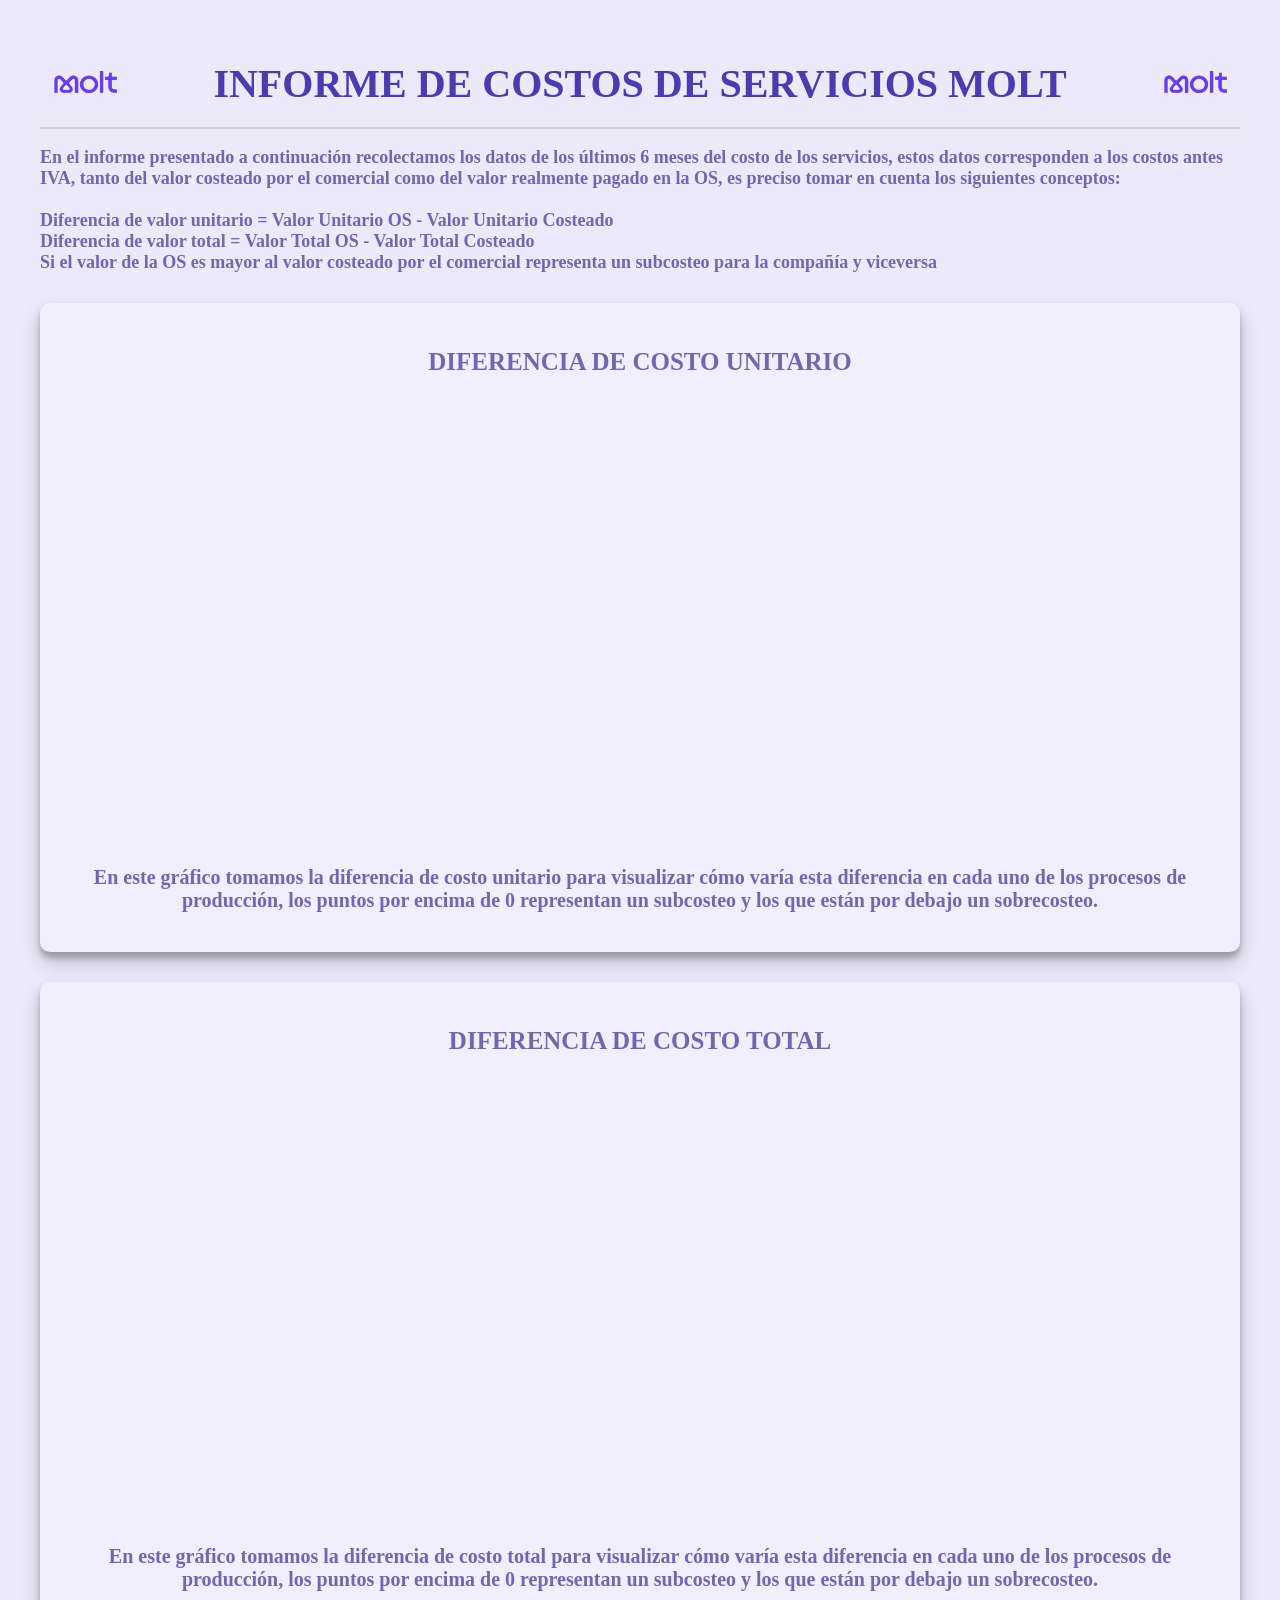
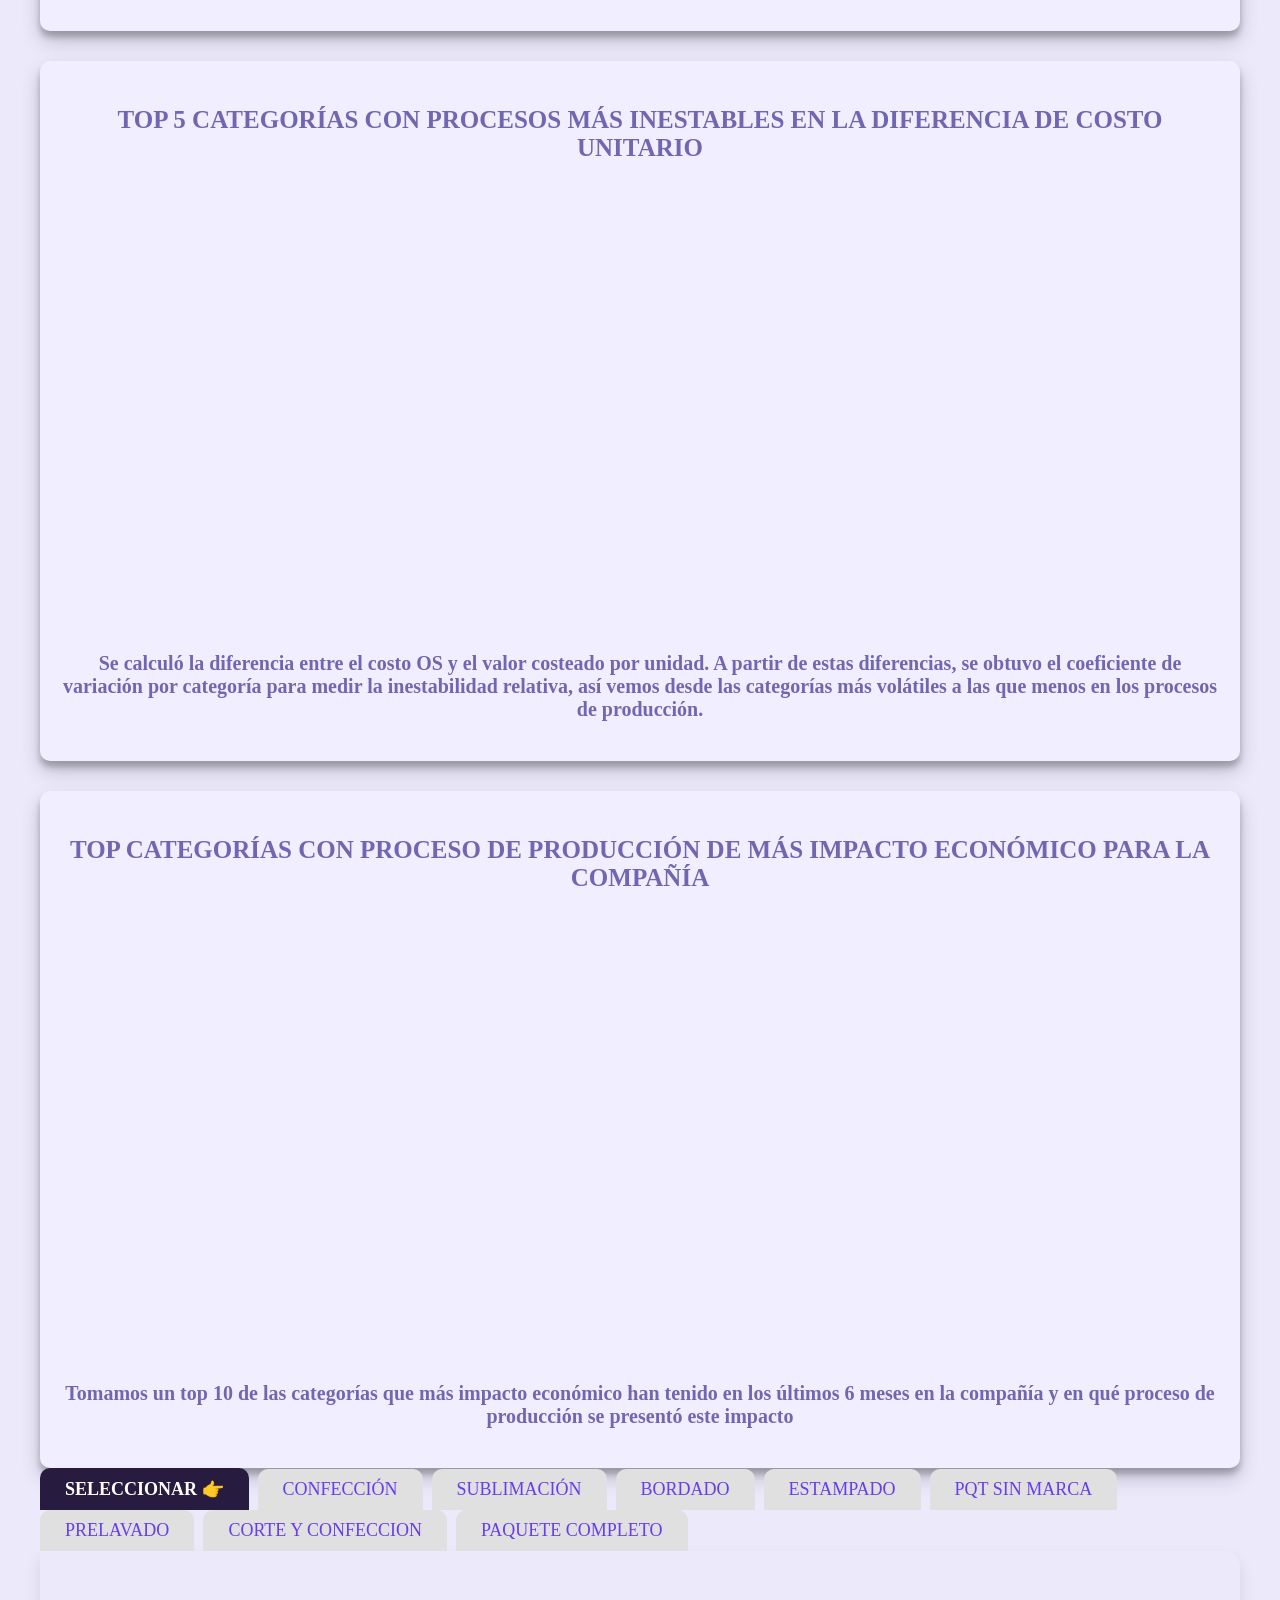
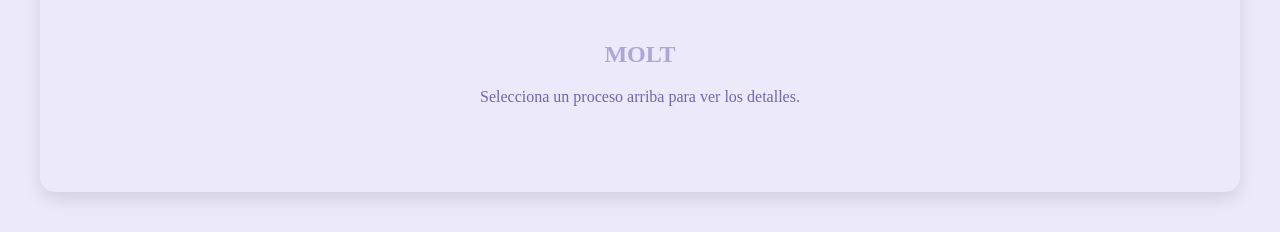
==== index.html @ fc7e2c7e "Gráfica de coeficiente de variación" ====
<!DOCTYPE html>
    <html lang='es'>
    <head>
    <meta charset='UTF-8'>
    <meta name='viewport' content='width=device-width, initial-scale=1.0'>
    <title>Informe de Costos</title>
    <style>

    /* Ocultar los radio buttons reales */
    input[type="radio"] {
        display: none;
    }

    /* Estilo de los "Botones" (Labels) */

    label {
        display: inline-block;
        padding: 10px 25px;
        font-family: "Times New Roman", serif;
        font-size: 18px;
        background: #e0e0e0;
        cursor: pointer;
        border-radius: 10px 10px 0 0; /* Solo redondeado arriba */
        margin-right: 5px;
        transition: 0.3s;
    }

    /* Efecto al pasar el mouse */
    label:hover {
        background: #d0d0d0;
    }

    /* Estilo del botón cuando está seleccionado */
    input[type="radio"]:checked + label {
        background: #271B3F; /* Color oscuro para resaltar */
        color: white;
        font-weight: bold;
    }

    /* Ocultar todos los contenidos por defecto */
    .tab-content {
        display: none;
        padding: 20px;
        background: #ECE9FB;
        border-radius: 0 15px 15px 15px;
        box-shadow: 0 8px 16px rgba(0,0,0,0.1);
    }

    /* Mostrar solo el contenido del radio button seleccionado */
    #tab-seleccion:checked ~ #content-seleccion,
    #tab-confeccion:checked ~ #content-confeccion,
    #tab-sublimacion:checked ~ #content-sublimacion,
    #tab-bordado:checked ~ #content-bordado,
    #tab-estampado:checked ~ #content-estampado,
    #tab-pqtsin:checked ~ #content-pqtsin,
    #tab-prelavado:checked ~ #content-prelavado,
    #tab-cyc:checked ~ #content-cyc,
    #tab-pqtc:checked ~ #content-pqtc
    {
        display: block;
    }

        body {
            font-family: "Times New Roman", serif;
            margin: 40px;
            background-color: #ECE9FB;
            color: #673ded;
        }
        .header {
            position: relative;
            padding: 20px 0;
            border-bottom: 2px solid #ccc;
        }
        .title {
            font-size: 40px;
            font-weight: bold;
            color: #4A3BB1;
            text-align: center;
        }
        .logo {
            position: absolute;
            top: 50%;
            transform: translateY(-50%);
            height: 70px;
        }
        .logo.left { left: 10px; }
        .logo.right { right: 10px; }

        .h2 {
            font-size: 20px;
            color: #7166B0;
            margin-top: 50px;
        }

        .row {
            display: flex;
            gap: 30px;
            flex-wrap: wrap;
            margin-top: 30px;
        }

        .card .plotly-graph-div {
            width: 100% !important;
            min-width: 0 !important;
            border-radius: 15px; 
            overflow: hidden;
        }

        .card {
            flex: 1 1 45%;
            min-width: 400px;
            background-color: #F1EFFF;
            padding: 20px;
            width: 100%;
            border-radius: 10px;
            box-shadow: 0 10px 20px rgba(0,0,0,0.19), 0 6px 6px rgba(0,0,0,0.23);
        }
        .card h3 {
            text-align: center;
            font-size: 25px;
            color: #7166B0;
            font-weight: bold;
        }
        .card p {
            margin-top: 15px;
            font-size: 20px;
            color: #7166B0;
            font-weight: bold;
            text-align: center;
        }
    </style>

    <script>
        // 1. Función maestra para redimensionar
        function ajustarGraficas() {
            var graficas = document.querySelectorAll('.plotly-graph-div');
            graficas.forEach(function(g) {
                Plotly.Plots.resize(g);
            });
        }

        // 2. Escuchar cambios en las pestañas (Radio Buttons)
        document.addEventListener('change', function(e) {
            if (e.target.name === 'tabs') {
                // Esperamos 50ms a que el CSS muestre el contenido antes de redimensionar
                setTimeout(ajustarGraficas, 50);
            }
        });

        // 3. Ejecutar al cargar la página (por seguridad)
        window.addEventListener('load', function() {
            setTimeout(ajustarGraficas, 300);
        });

        // 4. Ejecutar si el usuario cambia el tamaño de la ventana del navegador
        window.addEventListener('resize', ajustarGraficas);
    </script>

</head>
<body>

<div class="header">
    <img src="[data-uri]" class="logo left">
    <div class="title">INFORME DE COSTOS DE SERVICIOS MOLT</div>
    <img src="[data-uri]" class="logo right">
</div>

<div class="section">
    <p style="color: #7166B0; font-size: 18px; font-weight: bold;">
        En el informe presentado a continuación recolectamos los datos de los últimos 6 meses del costo de los servicios, 
        estos datos corresponden a los costos antes IVA, tanto del valor costeado por el comercial
        como del valor realmente pagado en la OS, es preciso tomar en cuenta los siguientes conceptos:
        <br><br> Diferencia de valor unitario = Valor Unitario OS - Valor Unitario Costeado 
        <br> Diferencia de valor total = Valor Total OS - Valor Total Costeado
        <br> Si el valor de la OS es mayor al valor costeado por el comercial representa un subcosteo para la compañía y viceversa
    </p>
</div>
<div class='row'><div class='card'><h3>DIFERENCIA DE COSTO UNITARIO</h3><div>                        <script>window.PlotlyConfig = {MathJaxConfig: 'local'};</script>
        <script charset="utf-8" src="https://cdn.plot.ly/plotly-3.4.0.min.js" integrity="sha256-KEmPoupLpFyGMyGAiOsiNDbKDKAvxXAn/W+oQa0ZAfk=" crossorigin="anonymous"></script>                <div id="7380e635-a2b2-4c3f-9555-a23e1a092d35" class="plotly-graph-div" style="height:450px; width:100%;"></div>            <script>                window.PLOTLYENV=window.PLOTLYENV || {};                                if (document.getElementById("7380e635-a2b2-4c3f-9555-a23e1a092d35")) {                    Plotly.newPlot(                        "7380e635-a2b2-4c3f-9555-a23e1a092d35",                        [{"alignmentgroup":"True","boxpoints":"outliers","customdata":[["6492-13-Sastre Femenino","Frank Sanchez","COS-0012251-23"],["6492-13-Sastre Femenino","Frank Sanchez","COS-0012251-23"],["6492-13-Sastre Femenino","Frank Sanchez","COS-0012251-23"],["6492-13-Sastre Femenino","Frank Sanchez","COS-0012251-23"],["6492-13-Sastre Femenino","Frank Sanchez","COS-0012251-23"],["6492-13-Sastre Femenino","Frank Sanchez","COS-0012251-23"],["6492-13-Sastre Femenino","Frank Sanchez","COS-0012251-23"],["6492-13-Sastre Femenino","Frank Sanchez","COS-0012251-23"],["6492-13-Sastre Femenino","Frank Sanchez","COS-0012251-23"],["6492-13-Sastre Femenino","Frank Sanchez","COS-0012251-23"],["6492-13-Sastre Femenino","Frank Sanchez","COS-0012251-23"],["6492-13-Sastre Femenino","Frank Sanchez","COS-0012251-23"],["6492-13-Sastre Femenino","Frank Sanchez","COS-0012251-23"],["6492-13-Sastre Femenino","Frank Sanchez","COS-0012251-23"],["6492-13-Sastre Femenino","Frank Sanchez","COS-0012251-23"],["6492-13-Sastre Femenino","Frank Sanchez","COS-0012251-23"],["6492-13-Sastre Femenino","Frank Sanchez","COS-0012251-23"],["6492-13-Sastre Femenino","Frank Sanchez","COS-0012251-23"],["6492-13-Sastre Femenino","Frank Sanchez","COS-0012251-23"],["6492-13-Sastre Femenino","Frank Sanchez","COS-0012251-23"],["6492-13-Sastre Femenino","Frank Sanchez","COS-0012251-23"],["6492-13-Sastre Femenino","Frank Sanchez","COS-0012251-23"],["6492-13-Sastre Femenino","Frank Sanchez","COS-0012251-23"],["6492-13-Sastre Femenino","Frank Sanchez","COS-0012251-23"],["6492-13-Sastre Femenino","Frank Sanchez","COS-0012251-23"],["6492-13-Sastre Femenino","Frank Sanchez","COS-0012251-23"],["6492-13-Sastre Femenino","Frank Sanchez","COS-0012251-23"],["6492-13-Sastre Femenino","Frank Sanchez","COS-0012251-23"],["6492-13-Sastre Femenino","Frank Sanchez","COS-0012251-23"],["6492-13-Sastre Femenino","Frank Sanchez","COS-0012251-23"],["6492-13-Sastre Femenino","Frank Sanchez","COS-0012251-23"],["6492-13-Sastre Femenino","Frank Sanchez","COS-0012251-23"],["6492-13-Sastre Femenino","Frank Sanchez","COS-0012251-23"],["6492-13-Sastre Femenino","Frank Sanchez","COS-0012251-23"],["6492-13-Sastre Femenino","Frank Sanchez","COS-0012251-23"],["6492-13-Sastre Femenino","Frank Sanchez","COS-0012251-23"],["6492-13-Sastre Femenino","Frank Sanchez","COS-0012251-23"],["6492-13-Sastre Femenino","Frank Sanchez","COS-0012251-23"],["6492-13-Sastre Femenino","Frank Sanchez","COS-0012251-23"],["6492-13-Sastre Femenino","Frank Sanchez","COS-0012251-23"],["6492-13-Sastre Femenino","Frank Sanchez","COS-0012251-23"],["6492-13-Sastre Femenino","Frank Sanchez","COS-0012251-23"],["6492-13-Sastre Femenino","Frank Sanchez","COS-0012251-23"],["6492-13-Sastre Femenino","Frank Sanchez","COS-0012251-23"],["6492-13-Sastre Femenino","Frank Sanchez","COS-0012251-23"],["6492-13-Sastre Femenino","Frank Sanchez","COS-0012251-23"],["6492-13-Sastre Femenino","Frank Sanchez","COS-0012251-23"],["6492-13-Sastre Femenino","Frank Sanchez","COS-0012251-23"],["6492-13-Sastre Femenino","Frank Sanchez","COS-0012251-23"],["6492-13-Sastre Femenino","Frank Sanchez","COS-0012251-23"],["6492-13-Sastre Femenino","Frank Sanchez","COS-0012251-23"],["6492-13-Sastre Femenino","Frank Sanchez","COS-0012251-23"],["6492-13-Sastre Femenino","Frank Sanchez","COS-0012251-23"],["6492-13-Sastre Femenino","Frank Sanchez","COS-0012251-23"],["6492-13-Sastre Femenino","Frank Sanchez","COS-0012251-23"],["6492-13-Sastre Femenino","Frank Sanchez","COS-0012251-23"],["6492-13-Sastre Femenino","Frank Sanchez","COS-0012251-23"],["6492-13-Sastre Femenino","Frank Sanchez","COS-0012251-23"],["6492-13-Sastre Femenino","Frank Sanchez","COS-0012251-23"],["6492-13-Sastre Femenino","Frank Sanchez","COS-0012251-23"],["6492-13-Sastre Femenino","Frank Sanchez","COS-0012251-23"],["6492-13-Sastre Femenino","Frank Sanchez","COS-0012251-23"],["6492-13-Sastre Femenino","Frank Sanchez","COS-0012251-23"],["6492-13-Sastre Femenino","Frank Sanchez","COS-0012251-23"],["6492-13-Sastre Femenino","Frank Sanchez","COS-0012251-23"],["6492-13-Sastre Femenino","Frank Sanchez","COS-0012251-23"],["6492-13-Sastre Femenino","Frank Sanchez","COS-0012251-23"],["6492-13-Sastre Femenino","Frank Sanchez","COS-0012251-23"],["6492-13-Sastre Femenino","Frank Sanchez","COS-0012251-23"],["6492-13-Sastre Femenino","Frank Sanchez","COS-0012251-23"],["6492-13-Sastre Femenino","Frank Sanchez","COS-0012251-23"],["6492-13-Sastre Femenino","Frank Sanchez","COS-0012251-23"],["6492-13-Sastre Femenino","Frank Sanchez","COS-0012251-23"],["6492-13-Sastre Femenino","Frank Sanchez","COS-0012251-23"],["6492-13-Sastre Femenino","Frank Sanchez","COS-0012251-23"],["6492-13-Sastre Femenino","Frank Sanchez","COS-0012251-23"],["6492-13-Sastre Femenino","Frank Sanchez","COS-0012251-23"],["6492-13-Sastre Femenino","Frank Sanchez","COS-0012251-23"],["6492-13-Sastre Femenino","Frank Sanchez","COS-0012251-23"],["6492-13-Sastre Femenino","Frank Sanchez","COS-0012251-23"],["6492-13-Sastre Femenino","Frank Sanchez","COS-0012251-23"],["6492-13-Sastre Femenino","Frank Sanchez","COS-0012251-23"],["6492-13-Sastre Femenino","Frank Sanchez","COS-0012251-23"],["6492-13-Sastre Femenino","Frank Sanchez","COS-0012251-23"],["6492-13-Sastre Femenino","Frank Sanchez","COS-0012251-23"],["6492-13-Sastre Femenino","Frank Sanchez","COS-0012251-23"],["6492-13-Sastre Femenino","Frank Sanchez","COS-0012251-23"],["6492-13-Sastre Femenino","Frank Sanchez","COS-0012251-23"],["6492-13-Sastre Femenino","Frank Sanchez","COS-0012251-23"],["6492-13-Sastre Femenino","Frank Sanchez","COS-0012251-23"],["6492-13-Sastre Femenino","Frank Sanchez","COS-0012251-23"],["6492-13-Sastre Femenino","Frank Sanchez","COS-0012251-23"],["6492-13-Sastre Femenino","Frank Sanchez","COS-0012251-23"],["6492-13-Sastre Femenino","Frank Sanchez","COS-0012251-23"],["6492-13-Sastre Femenino","Frank Sanchez","COS-0012251-23"],["6492-13-Sastre Femenino","Frank Sanchez","COS-0012251-23"],["6492-13-Sastre Femenino","Frank Sanchez","COS-0012251-23"],["6492-13-Sastre Femenino","Frank Sanchez","COS-0012251-23"],["6492-13-Sastre Femenino","Frank Sanchez","COS-0012251-23"],["6492-13-Sastre Femenino","Frank Sanchez","COS-0012251-23"],["6492-13-Sastre Femenino","Frank Sanchez","COS-0012251-23"],["6492-13-Sastre Femenino","Frank Sanchez","COS-0012251-23"],["6492-13-Sastre Femenino","Frank Sanchez","COS-0012251-23"],["6492-13-Sastre Femenino","Frank Sanchez","COS-0012251-23"],["6492-13-Sastre Femenino","Frank Sanchez","COS-0012251-23"],["6492-13-Sastre Femenino","Frank Sanchez","COS-0012251-23"],["6492-13-Sastre Femenino","Frank Sanchez","COS-0012251-23"],["6492-13-Sastre Femenino","Frank Sanchez","COS-0012251-23"],["6492-13-Sastre Femenino","Frank Sanchez","COS-0012251-23"],["6492-13-Sastre Femenino","Frank Sanchez","COS-0012251-23"],["6492-13-Sastre Femenino","Frank Sanchez","COS-0012251-23"],["6492-13-Sastre Femenino","Frank Sanchez","COS-0012251-23"],["6492-13-Sastre Femenino","Frank Sanchez","COS-0012251-23"],["6492-13-Sastre Femenino","Frank Sanchez","COS-0012251-23"],["6492-13-Sastre Femenino","Frank Sanchez","COS-0012251-23"],["6492-13-Sastre Femenino","Frank Sanchez","COS-0012251-23"],["6492-13-Sastre Femenino","Frank Sanchez","COS-0012251-23"],["6492-13-Sastre Femenino","Frank Sanchez","COS-0012251-23"],["6492-13-Sastre Femenino","Frank Sanchez","COS-0012251-23"],["6492-13-Sastre Femenino","Frank Sanchez","COS-0012251-23"],["6492-13-Sastre Femenino","Frank Sanchez","COS-0012251-23"],["6492-13-Sastre Femenino","Frank Sanchez","COS-0012251-23"],["6492-13-Sastre Femenino","Frank Sanchez","COS-0012251-23"],["6492-13-Sastre Femenino","Frank Sanchez","COS-0012251-23"],["6492-13-Sastre Femenino","Frank Sanchez","COS-0012251-23"],["6492-13-Sastre Femenino","Frank Sanchez","COS-0012251-23"],["6492-13-Sastre Femenino","Frank Sanchez","COS-0012251-23"],["6492-13-Sastre Femenino","Frank Sanchez","COS-0012251-23"],["6492-13-Sastre Femenino","Frank Sanchez","COS-0012251-23"],["6492-13-Sastre Femenino","Frank Sanchez","COS-0012251-23"],["6492-13-Sastre Femenino","Frank Sanchez","COS-0012251-23"],["6492-13-Sastre Femenino","Frank Sanchez","COS-0012251-23"],["6492-13-Sastre Femenino","Frank Sanchez","COS-0012251-23"],["6492-13-Sastre Femenino","Frank Sanchez","COS-0012251-23"],["6492-13-Sastre Femenino","Frank Sanchez","COS-0012251-23"],["6492-13-Sastre Femenino","Frank Sanchez","COS-0012251-23"],["6492-13-Sastre Femenino","Frank Sanchez","COS-0012251-23"],["6492-13-Sastre Femenino","Frank Sanchez","COS-0012251-23"],["6492-13-Sastre Femenino","Frank Sanchez","COS-0012251-23"],["6492-13-Sastre Femenino","Frank Sanchez","COS-0012251-23"],["6492-13-Sastre Femenino","Frank Sanchez","COS-0012251-23"],["6492-13-Sastre Femenino","Frank Sanchez","COS-0012251-23"],["6492-13-Sastre Femenino","Frank Sanchez","COS-0012251-23"],["6492-13-Sastre Femenino","Frank Sanchez","COS-0012251-23"],["6492-13-Sastre Femenino","Frank Sanchez","COS-0012251-23"],["6492-13-Sastre Femenino","Frank Sanchez","COS-0012251-23"],["6492-13-Sastre Femenino","Frank Sanchez","COS-0012251-23"],["6492-13-Sastre Femenino","Frank Sanchez","COS-0012251-23"],["6492-13-Sastre Femenino","Frank Sanchez","COS-0012251-23"],["6492-13-Sastre Femenino","Frank Sanchez","COS-0012251-23"],["6492-13-Sastre Femenino","Frank Sanchez","COS-0012251-23"],["6492-13-Sastre Femenino","Frank Sanchez","COS-0012251-23"],["6492-13-Sastre Femenino","Frank Sanchez","COS-0012251-23"],["6492-13-Sastre Femenino","Frank Sanchez","COS-0012251-23"],["6492-13-Sastre Femenino","Frank Sanchez","COS-0012251-23"],["6492-13-Sastre Femenino","Frank Sanchez","COS-0012251-23"],["6492-13-Sastre Femenino","Frank Sanchez","COS-0012251-23"],["6492-13-Sastre Femenino","Frank Sanchez","COS-0012251-23"],["6492-13-Sastre Femenino","Frank Sanchez","COS-0012251-23"],["6492-13-Sastre Femenino","Frank Sanchez","COS-0012251-23"],["6492-13-Sastre Femenino","Frank Sanchez","COS-0012251-23"],["6492-13-Sastre Femenino","Frank Sanchez","COS-0012251-23"],["6492-13-Sastre Femenino","Frank Sanchez","COS-0012251-23"],["6492-13-Sastre Femenino","Frank Sanchez","COS-0012251-23"],["6492-13-Sastre Femenino","Frank Sanchez","COS-0012251-23"],["6492-13-Sastre Femenino","Frank Sanchez","COS-0012251-23"],["6492-13-Sastre Femenino","Frank Sanchez","COS-0012251-23"],["6492-13-Sastre Femenino","Frank Sanchez","COS-0012251-23"],["6492-13-Sastre Femenino","Frank Sanchez","COS-0012251-23"],["6492-13-Sastre Femenino","Frank Sanchez","COS-0012251-23"],["6492-13-Sastre Femenino","Frank Sanchez","COS-0012251-23"],["6492-13-Sastre Femenino","Frank Sanchez","COS-0012251-23"],["6492-13-Sastre Femenino","Frank Sanchez","COS-0012251-23"],["6492-13-Sastre Femenino","Frank Sanchez","COS-0012251-23"],["6492-13-Sastre Femenino","Frank Sanchez","COS-0012251-23"],["6492-13-Sastre Femenino","Frank Sanchez","COS-0012251-23"],["6492-13-Sastre Femenino","Frank Sanchez","COS-0012251-23"],["6492-13-Sastre Femenino","Frank Sanchez","COS-0012251-23"],["6492-13-Sastre Femenino","Frank Sanchez","COS-0012251-23"],["6492-13-Sastre Femenino","Frank Sanchez","COS-0012251-23"],["6492-13-Sastre Femenino","Frank Sanchez","COS-0012251-23"],["6492-13-Sastre Femenino","Frank Sanchez","COS-0012251-23"],["6492-13-Sastre Femenino","Frank Sanchez","COS-0012251-23"],["6492-13-Sastre Femenino","Frank Sanchez","COS-0012251-23"],["6492-13-Sastre Femenino","Frank Sanchez","COS-0012251-23"],["6492-13-Sastre Femenino","Frank Sanchez","COS-0012251-23"],["6492-13-Sastre Femenino","Frank Sanchez","COS-0012251-23"],["6492-13-Sastre Femenino","Frank Sanchez","COS-0012251-23"],["6492-13-Sastre Femenino","Frank Sanchez","COS-0012251-23"],["6492-13-Sastre Femenino","Frank Sanchez","COS-0012251-23"],["6492-13-Sastre Femenino","Frank Sanchez","COS-0012251-23"],["6492-13-Sastre Femenino","Frank Sanchez","COS-0012251-23"],["6492-13-Sastre Femenino","Frank Sanchez","COS-0012251-23"],["6492-13-Sastre Femenino","Frank Sanchez","COS-0012251-23"],["6492-13-Sastre Femenino","Frank Sanchez","COS-0012251-23"],["6492-13-Sastre Femenino","Frank Sanchez","COS-0012251-23"],["6492-13-Sastre Femenino","Frank Sanchez","COS-0012251-23"],["6492-13-Sastre Femenino","Frank Sanchez","COS-0012251-23"],["6492-13-Sastre Femenino","Frank Sanchez","COS-0012251-23"],["6492-13-Sastre Femenino","Frank Sanchez","COS-0012251-23"],["6492-13-Sastre Femenino","Frank Sanchez","COS-0012251-23"],["6492-13-Sastre Femenino","Frank Sanchez","COS-0012251-23"],["6492-13-Sastre Femenino","Frank Sanchez","COS-0012251-23"],["6492-13-Sastre Femenino","Frank Sanchez","COS-0012251-23"],["6492-13-Sastre Femenino","Frank Sanchez","COS-0012251-23"],["6492-13-Sastre Femenino","Frank Sanchez","COS-0012251-23"],["6492-13-Sastre Femenino","Frank Sanchez","COS-0012251-23"],["6492-13-Sastre Femenino","Frank Sanchez","COS-0012251-23"],["6492-13-Sastre Femenino","Frank Sanchez","COS-0012251-23"],["6492-13-Sastre Femenino","Frank Sanchez","COS-0012251-23"],["6492-13-Sastre Femenino","Frank Sanchez","COS-0012251-23"],["6492-13-Sastre Femenino","Frank Sanchez","COS-0012251-23"],["6492-13-Sastre Femenino","Frank Sanchez","COS-0012251-23"],["6492-13-Sastre Femenino","Frank Sanchez","COS-0012251-23"],["6492-13-Sastre Femenino","Frank Sanchez","COS-0012251-23"],["6492-13-Sastre Femenino","Frank Sanchez","COS-0012251-23"],["6492-13-Sastre Femenino","Frank Sanchez","COS-0012251-23"],["6492-13-Sastre Femenino","Frank Sanchez","COS-0012251-23"],["6492-13-Sastre Femenino","Frank Sanchez","COS-0012251-23"],["6492-13-Sastre Femenino","Frank Sanchez","COS-0012251-23"],["6492-13-Sastre Femenino","Frank Sanchez","COS-0012251-23"],["6492-13-Sastre Femenino","Frank Sanchez","COS-0012251-23"],["6492-13-Sastre Femenino","Frank Sanchez","COS-0012251-23"],["6492-13-Sastre Femenino","Frank Sanchez","COS-0012251-23"],["6492-13-Sastre Femenino","Frank Sanchez","COS-0012251-23"],["6492-13-Sastre Femenino","Frank Sanchez","COS-0012251-23"],["6492-13-Sastre Femenino","Frank Sanchez","COS-0012251-23"],["6492-13-Sastre Femenino","Frank Sanchez","COS-0012251-23"],["6492-13-Sastre Femenino","Frank Sanchez","COS-0012251-23"],["6492-13-Sastre Femenino","Frank Sanchez","COS-0012251-23"],["6492-13-Sastre Femenino","Frank Sanchez","COS-0012251-23"],["6492-13-Sastre Femenino","Frank Sanchez","COS-0012251-23"],["6492-13-Sastre Femenino","Frank Sanchez","COS-0012251-23"],["6492-13-Sastre Femenino","Frank Sanchez","COS-0012251-23"],["6492-13-Sastre Femenino","Frank Sanchez","COS-0012251-23"],["6492-13-Sastre Femenino","Frank Sanchez","COS-0012251-23"],["6492-13-Sastre Femenino","Frank Sanchez","COS-0012251-23"],["6492-13-Sastre Femenino","Frank Sanchez","COS-0012251-23"],["6492-13-Sastre Femenino","Frank Sanchez","COS-0012251-23"],["6492-13-Sastre Femenino","Frank Sanchez","COS-0012251-23"],["6492-13-Sastre Femenino","Frank Sanchez","COS-0012251-23"],["6492-13-Sastre Femenino","Frank Sanchez","COS-0012251-23"],["6492-13-Sastre Femenino","Frank Sanchez","COS-0012251-23"],["6492-13-Sastre Femenino","Frank Sanchez","COS-0012251-23"],["6492-13-Sastre Femenino","Frank Sanchez","COS-0012251-23"],["6492-13-Sastre Femenino","Frank Sanchez","COS-0012251-23"],["6492-13-Sastre Femenino","Frank Sanchez","COS-0012251-23"],["6492-13-Sastre Femenino","Frank Sanchez","COS-0012251-23"],["6492-13-Sastre Femenino","Frank Sanchez","COS-0012251-23"],["6492-13-Sastre Femenino","Frank Sanchez","COS-0012251-23"],["6492-13-Sastre Femenino","Frank Sanchez","COS-0012251-23"],["6492-13-Sastre Femenino","Frank Sanchez","COS-0012251-23"],["6492-13-Sastre Femenino","Frank Sanchez","COS-0012251-23"],["6492-13-Sastre Femenino","Frank Sanchez","COS-0012251-23"],["6492-13-Sastre Femenino","Frank Sanchez","COS-0012251-23"],["6492-13-Sastre Femenino","Frank Sanchez","COS-0012251-23"],["6492-13-Sastre Femenino","Frank Sanchez","COS-0012251-23"],["6492-13-Sastre Femenino","Frank Sanchez","COS-0012251-23"],["6492-13-Sastre Femenino","Frank Sanchez","COS-0012251-23"],["6492-13-Sastre Femenino","Frank Sanchez","COS-0012251-23"],["6492-13-Sastre Femenino","Frank Sanchez","COS-0012251-23"],["6492-13-Sastre Femenino","Frank Sanchez","COS-0012251-23"],["6492-13-Sastre Femenino","Frank Sanchez","COS-0012251-23"],["6492-13-Sastre Femenino","Frank Sanchez","COS-0012251-23"],["6492-13-Sastre Femenino","Frank Sanchez","COS-0012251-23"],["6492-13-Sastre Femenino","Frank Sanchez","COS-0012251-23"],["6492-13-Sastre Femenino","Frank Sanchez","COS-0012251-23"],["6492-13-Sastre Femenino","Frank Sanchez","COS-0012251-23"],["6492-13-Sastre Femenino","Frank Sanchez","COS-0012251-23"],["6492-13-Sastre Femenino","Frank Sanchez","COS-0012251-23"],["6492-13-Sastre Femenino","Frank Sanchez","COS-0012251-23"],["6492-13-Sastre Femenino","Frank Sanchez","COS-0012251-23"],["6492-13-Sastre Femenino","Frank Sanchez","COS-0012251-23"],["6492-13-Sastre Femenino","Frank Sanchez","COS-0012251-23"],["6492-13-Sastre Femenino","Frank Sanchez","COS-0012251-23"],["6492-13-Sastre Femenino","Frank Sanchez","COS-0012251-23"],["6492-13-Sastre Femenino","Frank Sanchez","COS-0012251-23"],["6492-13-Sastre Femenino","Frank Sanchez","COS-0012251-23"],["6492-13-Sastre Femenino","Frank Sanchez","COS-0012251-23"],["6492-13-Sastre Femenino","Frank Sanchez","COS-0012251-23"],["6492-13-Sastre Femenino","Frank Sanchez","COS-0012251-23"],["6492-13-Sastre Femenino","Frank Sanchez","COS-0012251-23"],["6492-13-Sastre Femenino","Frank Sanchez","COS-0012251-23"],["6492-13-Sastre Femenino","Frank Sanchez","COS-0012251-23"],["6492-13-Sastre Femenino","Frank Sanchez","COS-0012251-23"],["6492-13-Sastre Femenino","Frank Sanchez","COS-0012251-23"],["6492-13-Sastre Femenino","Frank Sanchez","COS-0012251-23"],["6492-13-Sastre Femenino","Frank Sanchez","COS-0012251-23"],["6533-8-Pantal\u00f3n dotaci\u00f3n","Pilar G\u00f3mez","COS-0012424-10"],["6533-8-Pantal\u00f3n dotaci\u00f3n","Pilar G\u00f3mez","COS-0012424-10"],["6533-8-Pantal\u00f3n dotaci\u00f3n","Pilar G\u00f3mez","COS-0012424-10"],["6485-11-PANTAL\u00d3N TIPO CALLE CABALLERO","Luis Guzman","COS-0012271-34"],["6485-11-PANTAL\u00d3N TIPO CALLE CABALLERO","Luis Guzman","COS-0012271-34"],["6485-11-PANTAL\u00d3N TIPO CALLE CABALLERO","Luis Guzman","COS-0012271-34"],["6485-11-PANTAL\u00d3N TIPO CALLE CABALLERO","Luis Guzman","COS-0012271-34"],["6485-11-PANTAL\u00d3N TIPO CALLE CABALLERO","Luis Guzman","COS-0012271-34"],["6485-11-PANTAL\u00d3N TIPO CALLE CABALLERO","Luis Guzman","COS-0012271-34"],["6485-11-PANTAL\u00d3N TIPO CALLE CABALLERO","Luis Guzman","COS-0012271-34"],["6485-11-PANTAL\u00d3N TIPO CALLE CABALLERO","Luis Guzman","COS-0012271-34"],["6485-11-PANTAL\u00d3N TIPO CALLE CABALLERO","Luis Guzman","COS-0012271-34"],["6485-11-PANTAL\u00d3N TIPO CALLE CABALLERO","Luis Guzman","COS-0012271-34"],["6485-11-PANTAL\u00d3N TIPO CALLE CABALLERO","Luis Guzman","COS-0012271-34"],["6485-11-PANTAL\u00d3N TIPO CALLE CABALLERO","Luis Guzman","COS-0012271-34"],["6485-11-PANTAL\u00d3N TIPO CALLE CABALLERO","Luis Guzman","COS-0012271-34"],["6485-11-PANTAL\u00d3N TIPO CALLE CABALLERO","Luis Guzman","COS-0012271-34"],["6485-11-PANTAL\u00d3N TIPO CALLE CABALLERO","Luis Guzman","COS-0012271-34"],["6485-11-PANTAL\u00d3N TIPO CALLE CABALLERO","Luis Guzman","COS-0012271-34"],["6533-3-Pantal\u00f3n dotaci\u00f3n","Pilar G\u00f3mez","COS-0012424-5"],["6533-3-Pantal\u00f3n dotaci\u00f3n","Pilar G\u00f3mez","COS-0012424-5"],["6533-3-Pantal\u00f3n dotaci\u00f3n","Pilar G\u00f3mez","COS-0012424-5"],["6533-7-Pantal\u00f3n dotaci\u00f3n","Pilar G\u00f3mez","COS-0012424-9"],["6533-7-Pantal\u00f3n dotaci\u00f3n","Pilar G\u00f3mez","COS-0012424-9"],["6533-7-Pantal\u00f3n dotaci\u00f3n","Pilar G\u00f3mez","COS-0012424-9"],["6533-2-Pantal\u00f3n dotaci\u00f3n","Pilar G\u00f3mez","COS-0012424-4"],["6533-2-Pantal\u00f3n dotaci\u00f3n","Pilar G\u00f3mez","COS-0012424-4"],["6533-2-Pantal\u00f3n dotaci\u00f3n","Pilar G\u00f3mez","COS-0012424-4"],["6425-1-POLO MANGA CORTA","Xiomara Aranda Perea","COS-0012136-10"],["6425-1-POLO MANGA CORTA","Xiomara Aranda Perea","COS-0012136-10"],["6425-1-POLO MANGA CORTA","Xiomara Aranda Perea","COS-0012136-10"],["6425-1-POLO MANGA CORTA","Xiomara Aranda Perea","COS-0012136-10"],["6425-1-POLO MANGA CORTA","Xiomara Aranda Perea","COS-0012136-10"],["6425-1-POLO MANGA CORTA","Xiomara Aranda Perea","COS-0012136-10"],["6425-1-POLO MANGA CORTA","Xiomara Aranda Perea","COS-0012136-10"],["6425-1-POLO MANGA CORTA","Xiomara Aranda Perea","COS-0012136-10"],["6425-1-POLO MANGA CORTA","Xiomara Aranda Perea","COS-0012136-10"],["6430-1-Camibuzo","Frank Sanchez","COS-0011982-29"],["6430-1-Camibuzo","Frank Sanchez","COS-0011982-29"],["6430-1-Camibuzo","Frank Sanchez","COS-0011982-29"],["6430-1-Camibuzo","Frank Sanchez","COS-0011982-29"],["6430-1-Camibuzo","Frank Sanchez","COS-0011982-29"],["6430-1-Camibuzo","Frank Sanchez","COS-0011982-29"],["6430-1-Camibuzo","Frank Sanchez","COS-0011982-29"],["6430-1-Camibuzo","Frank Sanchez","COS-0011982-29"],["6430-1-Camibuzo","Frank Sanchez","COS-0011982-29"],["6430-1-Camibuzo","Frank Sanchez","COS-0011982-29"],["6430-1-Camibuzo","Frank Sanchez","COS-0011982-29"],["6430-1-Camibuzo","Frank Sanchez","COS-0011982-29"],["6430-1-Camibuzo","Frank Sanchez","COS-0011982-29"],["6430-1-Camibuzo","Frank Sanchez","COS-0011982-29"],["6430-1-Camibuzo","Frank Sanchez","COS-0011982-29"],["6430-1-Camibuzo","Frank Sanchez","COS-0011982-29"],["6430-1-Camibuzo","Frank Sanchez","COS-0011982-29"],["6430-1-Camibuzo","Frank Sanchez","COS-0011982-29"],["6430-1-Camibuzo","Frank Sanchez","COS-0011982-29"],["6430-1-Camibuzo","Frank Sanchez","COS-0011982-29"],["6430-1-Camibuzo","Frank Sanchez","COS-0011982-29"],["6430-1-Camibuzo","Frank Sanchez","COS-0011982-29"],["6430-1-Camibuzo","Frank Sanchez","COS-0011982-29"],["6430-1-Camibuzo","Frank Sanchez","COS-0011982-29"],["6430-1-Camibuzo","Frank Sanchez","COS-0011982-29"],["6430-1-Camibuzo","Frank Sanchez","COS-0011982-29"],["6430-1-Camibuzo","Frank Sanchez","COS-0011982-29"],["6430-1-Camibuzo","Frank Sanchez","COS-0011982-29"],["6430-1-Camibuzo","Frank Sanchez","COS-0011982-29"],["6430-1-Camibuzo","Frank Sanchez","COS-0011982-29"],["6430-1-Camibuzo","Frank Sanchez","COS-0011982-29"],["6430-1-Camibuzo","Frank Sanchez","COS-0011982-29"],["6430-1-Camibuzo","Frank Sanchez","COS-0011982-29"],["6430-1-Camibuzo","Frank Sanchez","COS-0011982-29"],["6430-1-Camibuzo","Frank Sanchez","COS-0011982-29"],["6430-1-Camibuzo","Frank Sanchez","COS-0011982-29"],["6430-1-Camibuzo","Frank Sanchez","COS-0011982-29"],["6430-1-Camibuzo","Frank Sanchez","COS-0011982-29"],["6430-1-Camibuzo","Frank Sanchez","COS-0011982-29"],["6430-1-Camibuzo","Frank Sanchez","COS-0011982-29"],["6430-1-Camibuzo","Frank Sanchez","COS-0011982-29"],["6430-1-Camibuzo","Frank Sanchez","COS-0011982-29"],["6430-1-Camibuzo","Frank Sanchez","COS-0011982-29"],["6430-1-Camibuzo","Frank Sanchez","COS-0011982-29"],["6430-1-Camibuzo","Frank Sanchez","COS-0011982-29"],["6430-1-Camibuzo","Frank Sanchez","COS-0011982-29"],["6430-1-Camibuzo","Frank Sanchez","COS-0011982-29"],["6430-1-Camibuzo","Frank Sanchez","COS-0011982-29"],["6430-1-Camibuzo","Frank Sanchez","COS-0011982-29"],["6430-1-Camibuzo","Frank Sanchez","COS-0011982-29"],["6430-1-Camibuzo","Frank Sanchez","COS-0011982-29"],["6430-1-Camibuzo","Frank Sanchez","COS-0011982-29"],["6430-1-Camibuzo","Frank Sanchez","COS-0011982-29"],["6430-1-Camibuzo","Frank Sanchez","COS-0011982-29"],["6430-1-Camibuzo","Frank Sanchez","COS-0011982-29"],["6430-1-Camibuzo","Frank Sanchez","COS-0011982-29"],["6430-1-Camibuzo","Frank Sanchez","COS-0011982-29"],["6430-1-Camibuzo","Frank Sanchez","COS-0011982-29"],["6430-1-Camibuzo","Frank Sanchez","COS-0011982-29"],["6430-1-Camibuzo","Frank Sanchez","COS-0011982-29"],["6430-1-Camibuzo","Frank Sanchez","COS-0011982-29"],["6430-1-Camibuzo","Frank Sanchez","COS-0011982-29"],["6430-1-Camibuzo","Frank Sanchez","COS-0011982-29"],["6430-1-Camibuzo","Frank Sanchez","COS-0011982-29"],["6430-1-Camibuzo","Frank Sanchez","COS-0011982-29"],["6430-1-Camibuzo","Frank Sanchez","COS-0011982-29"],["6430-1-Camibuzo","Frank Sanchez","COS-0011982-29"],["6430-1-Camibuzo","Frank Sanchez","COS-0011982-29"],["6430-1-Camibuzo","Frank Sanchez","COS-0011982-29"],["6430-1-Camibuzo","Frank Sanchez","COS-0011982-29"],["6430-1-Camibuzo","Frank Sanchez","COS-0011982-29"],["6430-1-Camibuzo","Frank Sanchez","COS-0011982-29"],["6430-1-Camibuzo","Frank Sanchez","COS-0011982-29"],["6430-1-Camibuzo","Frank Sanchez","COS-0011982-29"],["6430-1-Camibuzo","Frank Sanchez","COS-0011982-29"],["6430-1-Camibuzo","Frank Sanchez","COS-0011982-29"],["6430-1-Camibuzo","Frank Sanchez","COS-0011982-29"],["6430-1-Camibuzo","Frank Sanchez","COS-0011982-29"],["6430-1-Camibuzo","Frank Sanchez","COS-0011982-29"],["6430-1-Camibuzo","Frank Sanchez","COS-0011982-29"],["6430-1-Camibuzo","Frank Sanchez","COS-0011982-29"],["6430-1-Camibuzo","Frank Sanchez","COS-0011982-29"],["6430-1-Camibuzo","Frank Sanchez","COS-0011982-29"],["6430-1-Camibuzo","Frank Sanchez","COS-0011982-29"],["6430-1-Camibuzo","Frank Sanchez","COS-0011982-29"],["6430-1-Camibuzo","Frank Sanchez","COS-0011982-29"],["6430-1-Camibuzo","Frank Sanchez","COS-0011982-29"],["6430-1-Camibuzo","Frank Sanchez","COS-0011982-29"],["6430-1-Camibuzo","Frank Sanchez","COS-0011982-29"],["6430-1-Camibuzo","Frank Sanchez","COS-0011982-29"],["6430-1-Camibuzo","Frank Sanchez","COS-0011982-29"],["6430-1-Camibuzo","Frank Sanchez","COS-0011982-29"],["6430-1-Camibuzo","Frank Sanchez","COS-0011982-29"],["6430-1-Camibuzo","Frank Sanchez","COS-0011982-29"],["6430-1-Camibuzo","Frank Sanchez","COS-0011982-29"],["6430-1-Camibuzo","Frank Sanchez","COS-0011982-29"],["6430-1-Camibuzo","Frank Sanchez","COS-0011982-29"],["6430-1-Camibuzo","Frank Sanchez","COS-0011982-29"],["6430-1-Camibuzo","Frank Sanchez","COS-0011982-29"],["6430-1-Camibuzo","Frank Sanchez","COS-0011982-29"],["6430-1-Camibuzo","Frank Sanchez","COS-0011982-29"],["6430-1-Camibuzo","Frank Sanchez","COS-0011982-29"],["6430-1-Camibuzo","Frank Sanchez","COS-0011982-29"],["6430-1-Camibuzo","Frank Sanchez","COS-0011982-29"],["6430-1-Camibuzo","Frank Sanchez","COS-0011982-29"],["6430-1-Camibuzo","Frank Sanchez","COS-0011982-29"],["6430-1-Camibuzo","Frank Sanchez","COS-0011982-29"],["6430-1-Camibuzo","Frank Sanchez","COS-0011982-29"],["6430-1-Camibuzo","Frank Sanchez","COS-0011982-29"],["6430-1-Camibuzo","Frank Sanchez","COS-0011982-29"],["6430-1-Camibuzo","Frank Sanchez","COS-0011982-29"],["6430-1-Camibuzo","Frank Sanchez","COS-0011982-29"],["6430-1-Camibuzo","Frank Sanchez","COS-0011982-29"],["6430-1-Camibuzo","Frank Sanchez","COS-0011982-29"],["6430-1-Camibuzo","Frank Sanchez","COS-0011982-29"],["6430-1-Camibuzo","Frank Sanchez","COS-0011982-29"],["6430-1-Camibuzo","Frank Sanchez","COS-0011982-29"],["6430-1-Camibuzo","Frank Sanchez","COS-0011982-29"],["6430-1-Camibuzo","Frank Sanchez","COS-0011982-29"],["6430-1-Camibuzo","Frank Sanchez","COS-0011982-29"],["6430-1-Camibuzo","Frank Sanchez","COS-0011982-29"],["6430-1-Camibuzo","Frank Sanchez","COS-0011982-29"],["6430-1-Camibuzo","Frank Sanchez","COS-0011982-29"],["6430-1-Camibuzo","Frank Sanchez","COS-0011982-29"],["6430-1-Camibuzo","Frank Sanchez","COS-0011982-29"],["6430-1-Camibuzo","Frank Sanchez","COS-0011982-29"],["6492-18-Pantal\u00f3n dotaci\u00f3n","Frank Sanchez","COS-0012284-26"],["6492-18-Pantal\u00f3n dotaci\u00f3n","Frank Sanchez","COS-0012284-26"],["6492-18-Pantal\u00f3n dotaci\u00f3n","Frank Sanchez","COS-0012284-26"],["6492-18-Pantal\u00f3n dotaci\u00f3n","Frank Sanchez","COS-0012284-26"],["6492-4-PANTAL\u00d3N CARGO","Frank Sanchez","COS-0012284-8"],["6492-4-PANTAL\u00d3N CARGO","Frank Sanchez","COS-0012284-8"],["6492-4-PANTAL\u00d3N CARGO","Frank Sanchez","COS-0012284-8"],["6492-4-PANTAL\u00d3N CARGO","Frank Sanchez","COS-0012284-8"],["6492-4-PANTAL\u00d3N CARGO","Frank Sanchez","COS-0012284-8"],["6492-4-PANTAL\u00d3N CARGO","Frank Sanchez","COS-0012284-8"],["6492-4-PANTAL\u00d3N CARGO","Frank Sanchez","COS-0012284-8"],["6492-4-PANTAL\u00d3N CARGO","Frank Sanchez","COS-0012284-8"],["6492-4-PANTAL\u00d3N CARGO","Frank Sanchez","COS-0012284-8"],["6492-4-PANTAL\u00d3N CARGO","Frank Sanchez","COS-0012284-8"],["6492-4-PANTAL\u00d3N CARGO","Frank Sanchez","COS-0012284-8"],["6492-4-PANTAL\u00d3N CARGO","Frank Sanchez","COS-0012284-8"],["6492-4-PANTAL\u00d3N CARGO","Frank Sanchez","COS-0012284-8"],["6492-4-PANTAL\u00d3N CARGO","Frank Sanchez","COS-0012284-8"],["6492-4-PANTAL\u00d3N CARGO","Frank Sanchez","COS-0012284-8"],["6492-4-PANTAL\u00d3N CARGO","Frank Sanchez","COS-0012284-8"],["6492-21-CAMISA MANGA CORTA","Frank Sanchez","COS-0011982-29"],["6492-21-CAMISA MANGA CORTA","Frank Sanchez","COS-0011982-29"],["6492-21-CAMISA MANGA CORTA","Frank Sanchez","COS-0011982-29"],["6492-21-CAMISA MANGA CORTA","Frank Sanchez","COS-0011982-29"],["6492-21-CAMISA MANGA CORTA","Frank Sanchez","COS-0011982-29"],["6492-21-CAMISA MANGA CORTA","Frank Sanchez","COS-0011982-29"],["6492-21-CAMISA MANGA CORTA","Frank Sanchez","COS-0011982-29"],["6492-21-CAMISA MANGA CORTA","Frank Sanchez","COS-0011982-29"],["6492-21-CAMISA MANGA CORTA","Frank Sanchez","COS-0011982-29"],["6492-21-CAMISA MANGA CORTA","Frank Sanchez","COS-0011982-29"],["6492-21-CAMISA MANGA CORTA","Frank Sanchez","COS-0011982-29"],["6492-21-CAMISA MANGA CORTA","Frank Sanchez","COS-0011982-29"],["6492-21-CAMISA MANGA CORTA","Frank Sanchez","COS-0011982-29"],["6492-21-CAMISA MANGA CORTA","Frank Sanchez","COS-0011982-29"],["6492-21-CAMISA MANGA CORTA","Frank Sanchez","COS-0011982-29"],["6492-21-CAMISA MANGA CORTA","Frank Sanchez","COS-0011982-29"],["6492-21-CAMISA MANGA CORTA","Frank Sanchez","COS-0011982-29"],["6492-21-CAMISA MANGA CORTA","Frank Sanchez","COS-0011982-29"],["6492-21-CAMISA MANGA CORTA","Frank Sanchez","COS-0011982-29"],["6492-21-CAMISA MANGA CORTA","Frank Sanchez","COS-0011982-29"],["6492-21-CAMISA MANGA CORTA","Frank Sanchez","COS-0011982-29"],["6492-21-CAMISA MANGA CORTA","Frank Sanchez","COS-0011982-29"],["6492-21-CAMISA MANGA CORTA","Frank Sanchez","COS-0011982-29"],["6492-21-CAMISA MANGA CORTA","Frank Sanchez","COS-0011982-29"],["6492-21-CAMISA MANGA CORTA","Frank Sanchez","COS-0011982-29"],["6492-21-CAMISA MANGA CORTA","Frank Sanchez","COS-0011982-29"],["6492-21-CAMISA MANGA CORTA","Frank Sanchez","COS-0011982-29"],["6492-21-CAMISA MANGA CORTA","Frank Sanchez","COS-0011982-29"],["6492-21-CAMISA MANGA CORTA","Frank Sanchez","COS-0011982-29"],["6492-21-CAMISA MANGA CORTA","Frank Sanchez","COS-0011982-29"],["6492-21-CAMISA MANGA CORTA","Frank Sanchez","COS-0011982-29"],["6492-21-CAMISA MANGA CORTA","Frank Sanchez","COS-0011982-29"],["6492-21-CAMISA MANGA CORTA","Frank Sanchez","COS-0011982-29"],["6492-21-CAMISA MANGA CORTA","Frank Sanchez","COS-0011982-29"],["6492-21-CAMISA MANGA CORTA","Frank Sanchez","COS-0011982-29"],["6492-21-CAMISA MANGA CORTA","Frank Sanchez","COS-0011982-29"],["6492-21-CAMISA MANGA CORTA","Frank Sanchez","COS-0011982-29"],["6492-21-CAMISA MANGA CORTA","Frank Sanchez","COS-0011982-29"],["6492-21-CAMISA MANGA CORTA","Frank Sanchez","COS-0011982-29"],["6492-21-CAMISA MANGA CORTA","Frank Sanchez","COS-0011982-29"],["6492-21-CAMISA MANGA CORTA","Frank Sanchez","COS-0011982-29"],["6492-21-CAMISA MANGA CORTA","Frank Sanchez","COS-0011982-29"],["6492-21-CAMISA MANGA CORTA","Frank Sanchez","COS-0011982-29"],["6492-21-CAMISA MANGA CORTA","Frank Sanchez","COS-0011982-29"],["6492-21-CAMISA MANGA CORTA","Frank Sanchez","COS-0011982-29"],["6492-21-CAMISA MANGA CORTA","Frank Sanchez","COS-0011982-29"],["6492-21-CAMISA MANGA CORTA","Frank Sanchez","COS-0011982-29"],["6492-21-CAMISA MANGA CORTA","Frank Sanchez","COS-0011982-29"],["6492-21-CAMISA MANGA CORTA","Frank Sanchez","COS-0011982-29"],["6492-21-CAMISA MANGA CORTA","Frank Sanchez","COS-0011982-29"],["6492-21-CAMISA MANGA CORTA","Frank Sanchez","COS-0011982-29"],["6492-21-CAMISA MANGA CORTA","Frank Sanchez","COS-0011982-29"],["6492-21-CAMISA MANGA CORTA","Frank Sanchez","COS-0011982-29"],["6492-21-CAMISA MANGA CORTA","Frank Sanchez","COS-0011982-29"],["6492-21-CAMISA MANGA CORTA","Frank Sanchez","COS-0011982-29"],["6492-21-CAMISA MANGA CORTA","Frank Sanchez","COS-0011982-29"],["6492-21-CAMISA MANGA CORTA","Frank Sanchez","COS-0011982-29"],["6492-21-CAMISA MANGA CORTA","Frank Sanchez","COS-0011982-29"],["6492-21-CAMISA MANGA CORTA","Frank Sanchez","COS-0011982-29"],["6492-21-CAMISA MANGA CORTA","Frank Sanchez","COS-0011982-29"],["6492-21-CAMISA MANGA CORTA","Frank Sanchez","COS-0011982-29"],["6492-21-CAMISA MANGA CORTA","Frank Sanchez","COS-0011982-29"],["6492-21-CAMISA MANGA CORTA","Frank Sanchez","COS-0011982-29"],["6492-21-CAMISA MANGA CORTA","Frank Sanchez","COS-0011982-29"],["6492-21-CAMISA MANGA CORTA","Frank Sanchez","COS-0011982-29"],["6492-21-CAMISA MANGA CORTA","Frank Sanchez","COS-0011982-29"],["6492-21-CAMISA MANGA CORTA","Frank Sanchez","COS-0011982-29"],["6492-21-CAMISA MANGA CORTA","Frank Sanchez","COS-0011982-29"],["6492-21-CAMISA MANGA CORTA","Frank Sanchez","COS-0011982-29"],["6492-21-CAMISA MANGA CORTA","Frank Sanchez","COS-0011982-29"],["6492-21-CAMISA MANGA CORTA","Frank Sanchez","COS-0011982-29"],["6492-21-CAMISA MANGA CORTA","Frank Sanchez","COS-0011982-29"],["6492-21-CAMISA MANGA CORTA","Frank Sanchez","COS-0011982-29"],["6492-21-CAMISA MANGA CORTA","Frank Sanchez","COS-0011982-29"],["6492-21-CAMISA MANGA CORTA","Frank Sanchez","COS-0011982-29"],["6492-21-CAMISA MANGA CORTA","Frank Sanchez","COS-0011982-29"],["6492-21-CAMISA MANGA CORTA","Frank Sanchez","COS-0011982-29"],["6492-21-CAMISA MANGA CORTA","Frank Sanchez","COS-0011982-29"],["6492-21-CAMISA MANGA CORTA","Frank Sanchez","COS-0011982-29"],["6492-21-CAMISA MANGA CORTA","Frank Sanchez","COS-0011982-29"],["6492-21-CAMISA MANGA CORTA","Frank Sanchez","COS-0011982-29"],["6492-21-CAMISA MANGA CORTA","Frank Sanchez","COS-0011982-29"],["6492-21-CAMISA MANGA CORTA","Frank Sanchez","COS-0011982-29"],["6492-21-CAMISA MANGA CORTA","Frank Sanchez","COS-0011982-29"],["6492-21-CAMISA MANGA CORTA","Frank Sanchez","COS-0011982-29"],["6492-21-CAMISA MANGA CORTA","Frank Sanchez","COS-0011982-29"],["6492-21-CAMISA MANGA CORTA","Frank Sanchez","COS-0011982-29"],["6492-21-CAMISA MANGA CORTA","Frank Sanchez","COS-0011982-29"],["6492-21-CAMISA MANGA CORTA","Frank Sanchez","COS-0011982-29"],["6492-21-CAMISA MANGA CORTA","Frank Sanchez","COS-0011982-29"],["6492-21-CAMISA MANGA CORTA","Frank Sanchez","COS-0011982-29"],["6492-21-CAMISA MANGA CORTA","Frank Sanchez","COS-0011982-29"],["6492-21-CAMISA MANGA CORTA","Frank Sanchez","COS-0011982-29"],["6492-21-CAMISA MANGA CORTA","Frank Sanchez","COS-0011982-29"],["6492-21-CAMISA MANGA CORTA","Frank Sanchez","COS-0011982-29"],["6492-21-CAMISA MANGA CORTA","Frank Sanchez","COS-0011982-29"],["6492-21-CAMISA MANGA CORTA","Frank Sanchez","COS-0011982-29"],["6492-21-CAMISA MANGA CORTA","Frank Sanchez","COS-0011982-29"],["6492-21-CAMISA MANGA CORTA","Frank Sanchez","COS-0011982-29"],["6492-21-CAMISA MANGA CORTA","Frank Sanchez","COS-0011982-29"],["6492-21-CAMISA MANGA CORTA","Frank Sanchez","COS-0011982-29"],["6492-21-CAMISA MANGA CORTA","Frank Sanchez","COS-0011982-29"],["6492-21-CAMISA MANGA CORTA","Frank Sanchez","COS-0011982-29"],["6492-21-CAMISA MANGA CORTA","Frank Sanchez","COS-0011982-29"],["6492-21-CAMISA MANGA CORTA","Frank Sanchez","COS-0011982-29"],["6492-21-CAMISA MANGA CORTA","Frank Sanchez","COS-0011982-29"],["6492-21-CAMISA MANGA CORTA","Frank Sanchez","COS-0011982-29"],["6492-21-CAMISA MANGA CORTA","Frank Sanchez","COS-0011982-29"],["6492-21-CAMISA MANGA CORTA","Frank Sanchez","COS-0011982-29"],["6492-21-CAMISA MANGA CORTA","Frank Sanchez","COS-0011982-29"],["6492-21-CAMISA MANGA CORTA","Frank Sanchez","COS-0011982-29"],["6492-21-CAMISA MANGA CORTA","Frank Sanchez","COS-0011982-29"],["6492-21-CAMISA MANGA CORTA","Frank Sanchez","COS-0011982-29"],["6492-21-CAMISA MANGA CORTA","Frank Sanchez","COS-0011982-29"],["6492-21-CAMISA MANGA CORTA","Frank Sanchez","COS-0011982-29"],["6492-21-CAMISA MANGA CORTA","Frank Sanchez","COS-0011982-29"],["6492-21-CAMISA MANGA CORTA","Frank Sanchez","COS-0011982-29"],["6492-21-CAMISA MANGA CORTA","Frank Sanchez","COS-0011982-29"],["6492-21-CAMISA MANGA CORTA","Frank Sanchez","COS-0011982-29"],["6492-21-CAMISA MANGA CORTA","Frank Sanchez","COS-0011982-29"],["6492-21-CAMISA MANGA CORTA","Frank Sanchez","COS-0011982-29"],["6492-21-CAMISA MANGA CORTA","Frank Sanchez","COS-0011982-29"],["6492-21-CAMISA MANGA CORTA","Frank Sanchez","COS-0011982-29"],["6492-21-CAMISA MANGA CORTA","Frank Sanchez","COS-0011982-29"],["6492-21-CAMISA MANGA CORTA","Frank Sanchez","COS-0011982-29"],["6492-21-CAMISA MANGA CORTA","Frank Sanchez","COS-0011982-29"],["6492-21-CAMISA MANGA CORTA","Frank Sanchez","COS-0011982-29"],["6492-21-CAMISA MANGA CORTA","Frank Sanchez","COS-0011982-29"],["6492-21-CAMISA MANGA CORTA","Frank Sanchez","COS-0011982-29"],["6492-21-CAMISA MANGA CORTA","Frank Sanchez","COS-0011982-29"],["6492-21-CAMISA MANGA CORTA","Frank Sanchez","COS-0011982-29"],["6492-21-CAMISA MANGA CORTA","Frank Sanchez","COS-0011982-29"],["6492-21-CAMISA MANGA CORTA","Frank Sanchez","COS-0011982-29"],["6492-21-CAMISA MANGA CORTA","Frank Sanchez","COS-0011982-29"],["6492-21-CAMISA MANGA CORTA","Frank Sanchez","COS-0011982-29"],["6492-21-CAMISA MANGA CORTA","Frank Sanchez","COS-0011982-29"],["6492-21-CAMISA MANGA CORTA","Frank Sanchez","COS-0011982-29"],["6492-21-CAMISA MANGA CORTA","Frank Sanchez","COS-0011982-29"],["6492-21-CAMISA MANGA CORTA","Frank Sanchez","COS-0011982-29"],["6492-21-CAMISA MANGA CORTA","Frank Sanchez","COS-0011982-29"],["6492-21-CAMISA MANGA CORTA","Frank Sanchez","COS-0011982-29"],["6492-21-CAMISA MANGA CORTA","Frank Sanchez","COS-0011982-29"],["6492-21-CAMISA MANGA CORTA","Frank Sanchez","COS-0011982-29"],["6492-21-CAMISA MANGA CORTA","Frank Sanchez","COS-0011982-29"],["6492-21-CAMISA MANGA CORTA","Frank Sanchez","COS-0011982-29"],["6492-21-CAMISA MANGA CORTA","Frank Sanchez","COS-0011982-29"],["6492-21-CAMISA MANGA CORTA","Frank Sanchez","COS-0011982-29"],["6492-21-CAMISA MANGA CORTA","Frank Sanchez","COS-0011982-29"],["6492-21-CAMISA MANGA CORTA","Frank Sanchez","COS-0011982-29"],["6492-21-CAMISA MANGA CORTA","Frank Sanchez","COS-0011982-29"],["6492-21-CAMISA MANGA CORTA","Frank Sanchez","COS-0011982-29"],["6492-21-CAMISA MANGA CORTA","Frank Sanchez","COS-0011982-29"],["6492-21-CAMISA MANGA CORTA","Frank Sanchez","COS-0011982-29"],["6492-21-CAMISA MANGA CORTA","Frank Sanchez","COS-0011982-29"],["6492-21-CAMISA MANGA CORTA","Frank Sanchez","COS-0011982-29"],["6492-21-CAMISA MANGA CORTA","Frank Sanchez","COS-0011982-29"],["6492-21-CAMISA MANGA CORTA","Frank Sanchez","COS-0011982-29"],["6492-21-CAMISA MANGA CORTA","Frank Sanchez","COS-0011982-29"],["6492-21-CAMISA MANGA CORTA","Frank Sanchez","COS-0011982-29"],["6492-21-CAMISA MANGA CORTA","Frank Sanchez","COS-0011982-29"],["6492-21-CAMISA MANGA CORTA","Frank Sanchez","COS-0011982-29"],["6492-21-CAMISA MANGA CORTA","Frank Sanchez","COS-0011982-29"],["6492-21-CAMISA MANGA CORTA","Frank Sanchez","COS-0011982-29"],["6492-21-CAMISA MANGA CORTA","Frank Sanchez","COS-0011982-29"],["6492-21-CAMISA MANGA CORTA","Frank Sanchez","COS-0011982-29"],["6492-21-CAMISA MANGA CORTA","Frank Sanchez","COS-0011982-29"],["6492-21-CAMISA MANGA CORTA","Frank Sanchez","COS-0011982-29"],["6492-21-CAMISA MANGA CORTA","Frank Sanchez","COS-0011982-29"],["6492-21-CAMISA MANGA CORTA","Frank Sanchez","COS-0011982-29"],["6492-21-CAMISA MANGA CORTA","Frank Sanchez","COS-0011982-29"],["6492-21-CAMISA MANGA CORTA","Frank Sanchez","COS-0011982-29"],["6492-21-CAMISA MANGA CORTA","Frank Sanchez","COS-0011982-29"],["6492-21-CAMISA MANGA CORTA","Frank Sanchez","COS-0011982-29"],["6492-21-CAMISA MANGA CORTA","Frank Sanchez","COS-0011982-29"],["6492-21-CAMISA MANGA CORTA","Frank Sanchez","COS-0011982-29"],["6492-21-CAMISA MANGA CORTA","Frank Sanchez","COS-0011982-29"],["6492-21-CAMISA MANGA CORTA","Frank Sanchez","COS-0011982-29"],["6492-21-CAMISA MANGA CORTA","Frank Sanchez","COS-0011982-29"],["6492-21-CAMISA MANGA CORTA","Frank Sanchez","COS-0011982-29"],["6492-21-CAMISA MANGA CORTA","Frank Sanchez","COS-0011982-29"],["6492-21-CAMISA MANGA CORTA","Frank Sanchez","COS-0011982-29"],["6492-21-CAMISA MANGA CORTA","Frank Sanchez","COS-0011982-29"],["6492-21-CAMISA MANGA CORTA","Frank Sanchez","COS-0011982-29"],["6492-21-CAMISA MANGA CORTA","Frank Sanchez","COS-0011982-29"],["6492-21-CAMISA MANGA CORTA","Frank Sanchez","COS-0011982-29"],["6492-21-CAMISA MANGA CORTA","Frank Sanchez","COS-0011982-29"],["6492-21-CAMISA MANGA CORTA","Frank Sanchez","COS-0011982-29"],["6492-21-CAMISA MANGA CORTA","Frank Sanchez","COS-0011982-29"],["6492-21-CAMISA MANGA CORTA","Frank Sanchez","COS-0011982-29"],["6492-21-CAMISA MANGA CORTA","Frank Sanchez","COS-0011982-29"],["6492-21-CAMISA MANGA CORTA","Frank Sanchez","COS-0011982-29"],["6492-21-CAMISA MANGA CORTA","Frank Sanchez","COS-0011982-29"],["6492-21-CAMISA MANGA CORTA","Frank Sanchez","COS-0011982-29"],["6492-21-CAMISA MANGA CORTA","Frank Sanchez","COS-0011982-29"],["6492-21-CAMISA MANGA CORTA","Frank Sanchez","COS-0011982-29"],["6492-21-CAMISA MANGA CORTA","Frank Sanchez","COS-0011982-29"],["6492-21-CAMISA MANGA CORTA","Frank Sanchez","COS-0011982-29"],["6492-21-CAMISA MANGA CORTA","Frank Sanchez","COS-0011982-29"],["6492-21-CAMISA MANGA CORTA","Frank Sanchez","COS-0011982-29"],["6492-21-CAMISA MANGA CORTA","Frank Sanchez","COS-0011982-29"],["6492-21-CAMISA MANGA CORTA","Frank Sanchez","COS-0011982-29"],["6492-21-CAMISA MANGA CORTA","Frank Sanchez","COS-0011982-29"],["6492-21-CAMISA MANGA CORTA","Frank Sanchez","COS-0011982-29"],["6492-21-CAMISA MANGA CORTA","Frank Sanchez","COS-0011982-29"],["6492-21-CAMISA MANGA CORTA","Frank Sanchez","COS-0011982-29"],["6492-21-CAMISA MANGA CORTA","Frank Sanchez","COS-0011982-29"],["6492-21-CAMISA MANGA CORTA","Frank Sanchez","COS-0011982-29"],["6492-21-CAMISA MANGA CORTA","Frank Sanchez","COS-0011982-29"],["6492-21-CAMISA MANGA CORTA","Frank Sanchez","COS-0011982-29"],["6492-21-CAMISA MANGA CORTA","Frank Sanchez","COS-0011982-29"],["6492-21-CAMISA MANGA CORTA","Frank Sanchez","COS-0011982-29"],["6492-21-CAMISA MANGA CORTA","Frank Sanchez","COS-0011982-29"],["6492-21-CAMISA MANGA CORTA","Frank Sanchez","COS-0011982-29"],["6492-21-CAMISA MANGA CORTA","Frank Sanchez","COS-0011982-29"],["6492-21-CAMISA MANGA CORTA","Frank Sanchez","COS-0011982-29"],["6492-21-CAMISA MANGA CORTA","Frank Sanchez","COS-0011982-29"],["6492-21-CAMISA MANGA CORTA","Frank Sanchez","COS-0011982-29"],["6492-21-CAMISA MANGA CORTA","Frank Sanchez","COS-0011982-29"],["6492-21-CAMISA MANGA CORTA","Frank Sanchez","COS-0011982-29"],["6492-21-CAMISA MANGA CORTA","Frank Sanchez","COS-0011982-29"],["6492-21-CAMISA MANGA CORTA","Frank Sanchez","COS-0011982-29"],["6492-21-CAMISA MANGA CORTA","Frank Sanchez","COS-0011982-29"],["6492-21-CAMISA MANGA CORTA","Frank Sanchez","COS-0011982-29"],["6492-21-CAMISA MANGA CORTA","Frank Sanchez","COS-0011982-29"],["6492-21-CAMISA MANGA CORTA","Frank Sanchez","COS-0011982-29"],["6492-21-CAMISA MANGA CORTA","Frank Sanchez","COS-0011982-29"],["6492-21-CAMISA MANGA CORTA","Frank Sanchez","COS-0011982-29"],["6492-21-CAMISA MANGA CORTA","Frank Sanchez","COS-0011982-29"],["6492-21-CAMISA MANGA CORTA","Frank Sanchez","COS-0011982-29"],["6492-21-CAMISA MANGA CORTA","Frank Sanchez","COS-0011982-29"],["6492-21-CAMISA MANGA CORTA","Frank Sanchez","COS-0011982-29"],["6492-21-CAMISA MANGA CORTA","Frank Sanchez","COS-0011982-29"],["6492-21-CAMISA MANGA CORTA","Frank Sanchez","COS-0011982-29"],["6492-21-CAMISA MANGA CORTA","Frank Sanchez","COS-0011982-29"],["6492-21-CAMISA MANGA CORTA","Frank Sanchez","COS-0011982-29"],["6492-21-CAMISA MANGA CORTA","Frank Sanchez","COS-0011982-29"],["6492-21-CAMISA MANGA CORTA","Frank Sanchez","COS-0011982-29"],["6492-21-CAMISA MANGA CORTA","Frank Sanchez","COS-0011982-29"],["6492-21-CAMISA MANGA CORTA","Frank Sanchez","COS-0011982-29"],["6492-21-CAMISA MANGA CORTA","Frank Sanchez","COS-0011982-29"],["6492-21-CAMISA MANGA CORTA","Frank Sanchez","COS-0011982-29"],["6492-21-CAMISA MANGA CORTA","Frank Sanchez","COS-0011982-29"],["6492-21-CAMISA MANGA CORTA","Frank Sanchez","COS-0011982-29"],["6492-21-CAMISA MANGA CORTA","Frank Sanchez","COS-0011982-29"],["6492-21-CAMISA MANGA CORTA","Frank Sanchez","COS-0011982-29"],["6492-21-CAMISA MANGA CORTA","Frank Sanchez","COS-0011982-29"],["6492-21-CAMISA MANGA CORTA","Frank Sanchez","COS-0011982-29"],["6492-21-CAMISA MANGA CORTA","Frank Sanchez","COS-0011982-29"],["6492-21-CAMISA MANGA CORTA","Frank Sanchez","COS-0011982-29"],["6492-21-CAMISA MANGA CORTA","Frank Sanchez","COS-0011982-29"],["6492-21-CAMISA MANGA CORTA","Frank Sanchez","COS-0011982-29"],["6492-21-CAMISA MANGA CORTA","Frank Sanchez","COS-0011982-29"],["6297-19-Pantal\u00f3n dotaci\u00f3n","Frank Sanchez","COS-0011439-24"],["6297-19-Pantal\u00f3n dotaci\u00f3n","Frank Sanchez","COS-0011439-24"],["6297-19-Pantal\u00f3n dotaci\u00f3n","Frank Sanchez","COS-0011439-24"],["6297-19-Pantal\u00f3n dotaci\u00f3n","Frank Sanchez","COS-0011439-24"],["6297-19-Pantal\u00f3n dotaci\u00f3n","Frank Sanchez","COS-0011439-24"],["6297-19-Pantal\u00f3n dotaci\u00f3n","Frank Sanchez","COS-0011439-24"],["6297-19-Pantal\u00f3n dotaci\u00f3n","Frank Sanchez","COS-0011439-24"],["6297-19-Pantal\u00f3n dotaci\u00f3n","Frank Sanchez","COS-0011439-24"],["6297-19-Pantal\u00f3n dotaci\u00f3n","Frank Sanchez","COS-0011439-24"],["6297-19-Pantal\u00f3n dotaci\u00f3n","Frank Sanchez","COS-0011439-24"],["6297-19-Pantal\u00f3n dotaci\u00f3n","Frank Sanchez","COS-0011439-24"],["6297-19-Pantal\u00f3n dotaci\u00f3n","Frank Sanchez","COS-0011439-24"],["6297-19-Pantal\u00f3n dotaci\u00f3n","Frank Sanchez","COS-0011439-24"],["6297-19-Pantal\u00f3n dotaci\u00f3n","Frank Sanchez","COS-0011439-24"],["6297-19-Pantal\u00f3n dotaci\u00f3n","Frank Sanchez","COS-0011439-24"],["6297-19-Pantal\u00f3n dotaci\u00f3n","Frank Sanchez","COS-0011439-24"],["6297-19-Pantal\u00f3n dotaci\u00f3n","Frank Sanchez","COS-0011439-24"],["6297-19-Pantal\u00f3n dotaci\u00f3n","Frank Sanchez","COS-0011439-24"],["6297-19-Pantal\u00f3n dotaci\u00f3n","Frank Sanchez","COS-0011439-24"],["6297-19-Pantal\u00f3n dotaci\u00f3n","Frank Sanchez","COS-0011439-24"],["6297-19-Pantal\u00f3n dotaci\u00f3n","Frank Sanchez","COS-0011439-24"],["6297-19-Pantal\u00f3n dotaci\u00f3n","Frank Sanchez","COS-0011439-24"],["6297-19-Pantal\u00f3n dotaci\u00f3n","Frank Sanchez","COS-0011439-24"],["6297-19-Pantal\u00f3n dotaci\u00f3n","Frank Sanchez","COS-0011439-24"],["6439-7-Medias Cuarto Frio","Luis Guzman","COS-0012168-18"],["6620-10-PANTAL\u00d3N SASTRE","Xiomara Aranda Perea","COS-0012649-14"],["6487-6-DELANTAL CLASICO","Luis Guzman","COS-0012274-12"],["6487-6-DELANTAL CLASICO","Luis Guzman","COS-0012274-12"],["6487-6-DELANTAL CLASICO","Luis Guzman","COS-0012274-12"],["6487-6-DELANTAL CLASICO","Luis Guzman","COS-0012274-12"],["6487-6-DELANTAL CLASICO","Luis Guzman","COS-0012274-12"],["6487-6-DELANTAL CLASICO","Luis Guzman","COS-0012274-12"],["6487-6-DELANTAL CLASICO","Luis Guzman","COS-0012274-12"],["6487-6-DELANTAL CLASICO","Luis Guzman","COS-0012274-12"],["6487-6-DELANTAL CLASICO","Luis Guzman","COS-0012274-12"],["6487-6-DELANTAL CLASICO","Luis Guzman","COS-0012274-12"],["6487-6-DELANTAL CLASICO","Luis Guzman","COS-0012274-12"],["6487-6-DELANTAL CLASICO","Luis Guzman","COS-0012274-12"],["6425-2-POLO MANGA CORTA","Xiomara Aranda Perea","COS-0012136-2"],["6425-2-POLO MANGA CORTA","Xiomara Aranda Perea","COS-0012136-2"],["6425-2-POLO MANGA CORTA","Xiomara Aranda Perea","COS-0012136-2"],["6425-2-POLO MANGA CORTA","Xiomara Aranda Perea","COS-0012136-2"],["6425-2-POLO MANGA CORTA","Xiomara Aranda Perea","COS-0012136-2"],["6425-2-POLO MANGA CORTA","Xiomara Aranda Perea","COS-0012136-2"],["6425-2-POLO MANGA CORTA","Xiomara Aranda Perea","COS-0012136-2"],["6425-2-POLO MANGA CORTA","Xiomara Aranda Perea","COS-0012136-2"],["6425-2-POLO MANGA CORTA","Xiomara Aranda Perea","COS-0012136-2"],["6541-1-CAMISA MANGA LARGA","Pilar G\u00f3mez","COS-0012428-2"],["6541-1-CAMISA MANGA LARGA","Pilar G\u00f3mez","COS-0012428-2"],["6541-1-CAMISA MANGA LARGA","Pilar G\u00f3mez","COS-0012428-2"],["6541-1-CAMISA MANGA LARGA","Pilar G\u00f3mez","COS-0012428-2"],["6541-1-CAMISA MANGA LARGA","Pilar G\u00f3mez","COS-0012428-2"],["6541-1-CAMISA MANGA LARGA","Pilar G\u00f3mez","COS-0012428-2"],["6541-1-CAMISA MANGA LARGA","Pilar G\u00f3mez","COS-0012428-2"],["6541-1-CAMISA MANGA LARGA","Pilar G\u00f3mez","COS-0012428-2"],["6373-2-Chaqueta Sport","Xiomara Aranda Perea","COS-0011990-3"],["6373-2-Chaqueta Sport","Xiomara Aranda Perea","COS-0011990-3"],["6373-2-Chaqueta Sport","Xiomara Aranda Perea","COS-0011990-3"],["6373-2-Chaqueta Sport","Xiomara Aranda Perea","COS-0011990-3"],["6373-2-Chaqueta Sport","Xiomara Aranda Perea","COS-0011990-3"],["6373-2-Chaqueta Sport","Xiomara Aranda Perea","COS-0011990-3"],["6373-2-Chaqueta Sport","Xiomara Aranda Perea","COS-0011990-3"],["6373-2-Chaqueta Sport","Xiomara Aranda Perea","COS-0011990-3"],["6373-2-Chaqueta Sport","Xiomara Aranda Perea","COS-0011990-3"],["6373-2-Chaqueta Sport","Xiomara Aranda Perea","COS-0011990-3"],["6373-2-Chaqueta Sport","Xiomara Aranda Perea","COS-0011990-3"],["6373-2-Chaqueta Sport","Xiomara Aranda Perea","COS-0011990-3"],["6383-5-Pantal\u00f3n dotaci\u00f3n","Xiomara Aranda Perea","COS-0012014-6"],["6371-2-Conjunto antifluido","Frank Sanchez","COS-0011982-26"],["6371-2-Conjunto antifluido","Frank Sanchez","COS-0011982-26"],["6371-2-Conjunto antifluido","Frank Sanchez","COS-0011982-26"],["6371-2-Conjunto antifluido","Frank Sanchez","COS-0011982-26"],["6371-2-Conjunto antifluido","Frank Sanchez","COS-0011982-26"],["6371-2-Conjunto antifluido","Frank Sanchez","COS-0011982-26"],["6371-2-Conjunto antifluido","Frank Sanchez","COS-0011982-26"],["6371-2-Conjunto antifluido","Frank Sanchez","COS-0011982-26"],["6371-2-Conjunto antifluido","Frank Sanchez","COS-0011982-26"],["6371-2-Conjunto antifluido","Frank Sanchez","COS-0011982-26"],["6371-2-Conjunto antifluido","Frank Sanchez","COS-0011982-26"],["6371-2-Conjunto antifluido","Frank Sanchez","COS-0011982-26"],["6371-2-Conjunto antifluido","Frank Sanchez","COS-0011982-26"],["6371-2-Conjunto antifluido","Frank Sanchez","COS-0011982-26"],["6371-2-Conjunto antifluido","Frank Sanchez","COS-0011982-26"],["6371-2-Conjunto antifluido","Frank Sanchez","COS-0011982-26"],["6371-2-Conjunto antifluido","Frank Sanchez","COS-0011982-26"],["6371-2-Conjunto antifluido","Frank Sanchez","COS-0011982-26"],["6371-2-Conjunto antifluido","Frank Sanchez","COS-0011982-26"],["6371-2-Conjunto antifluido","Frank Sanchez","COS-0011982-26"],["6371-2-Conjunto antifluido","Frank Sanchez","COS-0011982-26"],["6371-2-Conjunto antifluido","Frank Sanchez","COS-0011982-26"],["6371-2-Conjunto antifluido","Frank Sanchez","COS-0011982-26"],["6371-2-Conjunto antifluido","Frank Sanchez","COS-0011982-26"],["6496-2-Camibuzo","Frank Sanchez","COS-0011982-29"],["6496-2-Camibuzo","Frank Sanchez","COS-0011982-29"],["6496-2-Camibuzo","Frank Sanchez","COS-0011982-29"],["6496-2-Camibuzo","Frank Sanchez","COS-0011982-29"],["6496-2-Camibuzo","Frank Sanchez","COS-0011982-29"],["6496-2-Camibuzo","Frank Sanchez","COS-0011982-29"],["6496-2-Camibuzo","Frank Sanchez","COS-0011982-29"],["6496-2-Camibuzo","Frank Sanchez","COS-0011982-29"],["6496-2-Camibuzo","Frank Sanchez","COS-0011982-29"],["6496-2-Camibuzo","Frank Sanchez","COS-0011982-29"],["6496-2-Camibuzo","Frank Sanchez","COS-0011982-29"],["6496-2-Camibuzo","Frank Sanchez","COS-0011982-29"],["6496-2-Camibuzo","Frank Sanchez","COS-0011982-29"],["6496-2-Camibuzo","Frank Sanchez","COS-0011982-29"],["6496-2-Camibuzo","Frank Sanchez","COS-0011982-29"],["6496-2-Camibuzo","Frank Sanchez","COS-0011982-29"],["6496-2-Camibuzo","Frank Sanchez","COS-0011982-29"],["6496-2-Camibuzo","Frank Sanchez","COS-0011982-29"],["6496-2-Camibuzo","Frank Sanchez","COS-0011982-29"],["6496-2-Camibuzo","Frank Sanchez","COS-0011982-29"],["6496-2-Camibuzo","Frank Sanchez","COS-0011982-29"],["6496-2-Camibuzo","Frank Sanchez","COS-0011982-29"],["6496-2-Camibuzo","Frank Sanchez","COS-0011982-29"],["6496-2-Camibuzo","Frank Sanchez","COS-0011982-29"],["6496-2-Camibuzo","Frank Sanchez","COS-0011982-29"],["6496-2-Camibuzo","Frank Sanchez","COS-0011982-29"],["6496-2-Camibuzo","Frank Sanchez","COS-0011982-29"],["6496-2-Camibuzo","Frank Sanchez","COS-0011982-29"],["6496-2-Camibuzo","Frank Sanchez","COS-0011982-29"],["6496-2-Camibuzo","Frank Sanchez","COS-0011982-29"],["6496-2-Camibuzo","Frank Sanchez","COS-0011982-29"],["6496-2-Camibuzo","Frank Sanchez","COS-0011982-29"],["6496-2-Camibuzo","Frank Sanchez","COS-0011982-29"],["6496-2-Camibuzo","Frank Sanchez","COS-0011982-29"],["6496-2-Camibuzo","Frank Sanchez","COS-0011982-29"],["6496-2-Camibuzo","Frank Sanchez","COS-0011982-29"],["6496-2-Camibuzo","Frank Sanchez","COS-0011982-29"],["6496-2-Camibuzo","Frank Sanchez","COS-0011982-29"],["6496-2-Camibuzo","Frank Sanchez","COS-0011982-29"],["6496-2-Camibuzo","Frank Sanchez","COS-0011982-29"],["6496-2-Camibuzo","Frank Sanchez","COS-0011982-29"],["6496-2-Camibuzo","Frank Sanchez","COS-0011982-29"],["6496-2-Camibuzo","Frank Sanchez","COS-0011982-29"],["6496-2-Camibuzo","Frank Sanchez","COS-0011982-29"],["6496-2-Camibuzo","Frank Sanchez","COS-0011982-29"],["6496-2-Camibuzo","Frank Sanchez","COS-0011982-29"],["6496-2-Camibuzo","Frank Sanchez","COS-0011982-29"],["6496-2-Camibuzo","Frank Sanchez","COS-0011982-29"],["6496-2-Camibuzo","Frank Sanchez","COS-0011982-29"],["6496-2-Camibuzo","Frank Sanchez","COS-0011982-29"],["6496-2-Camibuzo","Frank Sanchez","COS-0011982-29"],["6496-2-Camibuzo","Frank Sanchez","COS-0011982-29"],["6496-2-Camibuzo","Frank Sanchez","COS-0011982-29"],["6496-2-Camibuzo","Frank Sanchez","COS-0011982-29"],["6496-2-Camibuzo","Frank Sanchez","COS-0011982-29"],["6496-2-Camibuzo","Frank Sanchez","COS-0011982-29"],["6496-2-Camibuzo","Frank Sanchez","COS-0011982-29"],["6496-2-Camibuzo","Frank Sanchez","COS-0011982-29"],["6496-2-Camibuzo","Frank Sanchez","COS-0011982-29"],["6496-2-Camibuzo","Frank Sanchez","COS-0011982-29"],["6496-2-Camibuzo","Frank Sanchez","COS-0011982-29"],["6496-2-Camibuzo","Frank Sanchez","COS-0011982-29"],["6496-2-Camibuzo","Frank Sanchez","COS-0011982-29"],["6496-2-Camibuzo","Frank Sanchez","COS-0011982-29"],["6496-2-Camibuzo","Frank Sanchez","COS-0011982-29"],["6496-2-Camibuzo","Frank Sanchez","COS-0011982-29"],["6496-2-Camibuzo","Frank Sanchez","COS-0011982-29"],["6496-2-Camibuzo","Frank Sanchez","COS-0011982-29"],["6496-2-Camibuzo","Frank Sanchez","COS-0011982-29"],["6496-2-Camibuzo","Frank Sanchez","COS-0011982-29"],["6496-2-Camibuzo","Frank Sanchez","COS-0011982-29"],["6496-2-Camibuzo","Frank Sanchez","COS-0011982-29"],["6496-2-Camibuzo","Frank Sanchez","COS-0011982-29"],["6496-2-Camibuzo","Frank Sanchez","COS-0011982-29"],["6496-2-Camibuzo","Frank Sanchez","COS-0011982-29"],["6496-2-Camibuzo","Frank Sanchez","COS-0011982-29"],["6496-2-Camibuzo","Frank Sanchez","COS-0011982-29"],["6496-2-Camibuzo","Frank Sanchez","COS-0011982-29"],["6496-2-Camibuzo","Frank Sanchez","COS-0011982-29"],["6496-2-Camibuzo","Frank Sanchez","COS-0011982-29"],["6496-2-Camibuzo","Frank Sanchez","COS-0011982-29"],["6496-2-Camibuzo","Frank Sanchez","COS-0011982-29"],["6496-2-Camibuzo","Frank Sanchez","COS-0011982-29"],["6496-2-Camibuzo","Frank Sanchez","COS-0011982-29"],["6496-2-Camibuzo","Frank Sanchez","COS-0011982-29"],["6496-2-Camibuzo","Frank Sanchez","COS-0011982-29"],["6496-2-Camibuzo","Frank Sanchez","COS-0011982-29"],["6496-2-Camibuzo","Frank Sanchez","COS-0011982-29"],["6496-2-Camibuzo","Frank Sanchez","COS-0011982-29"],["6496-2-Camibuzo","Frank Sanchez","COS-0011982-29"],["6496-2-Camibuzo","Frank Sanchez","COS-0011982-29"],["6496-2-Camibuzo","Frank Sanchez","COS-0011982-29"],["6496-2-Camibuzo","Frank Sanchez","COS-0011982-29"],["6496-2-Camibuzo","Frank Sanchez","COS-0011982-29"],["6496-2-Camibuzo","Frank Sanchez","COS-0011982-29"],["6496-2-Camibuzo","Frank Sanchez","COS-0011982-29"],["6496-2-Camibuzo","Frank Sanchez","COS-0011982-29"],["6496-2-Camibuzo","Frank Sanchez","COS-0011982-29"],["6496-2-Camibuzo","Frank Sanchez","COS-0011982-29"],["6496-2-Camibuzo","Frank Sanchez","COS-0011982-29"],["6496-2-Camibuzo","Frank Sanchez","COS-0011982-29"],["6496-2-Camibuzo","Frank Sanchez","COS-0011982-29"],["6496-2-Camibuzo","Frank Sanchez","COS-0011982-29"],["6496-2-Camibuzo","Frank Sanchez","COS-0011982-29"],["6496-2-Camibuzo","Frank Sanchez","COS-0011982-29"],["6496-2-Camibuzo","Frank Sanchez","COS-0011982-29"],["6496-2-Camibuzo","Frank Sanchez","COS-0011982-29"],["6496-2-Camibuzo","Frank Sanchez","COS-0011982-29"],["6496-2-Camibuzo","Frank Sanchez","COS-0011982-29"],["6496-2-Camibuzo","Frank Sanchez","COS-0011982-29"],["6496-2-Camibuzo","Frank Sanchez","COS-0011982-29"],["6496-2-Camibuzo","Frank Sanchez","COS-0011982-29"],["6496-2-Camibuzo","Frank Sanchez","COS-0011982-29"],["6496-2-Camibuzo","Frank Sanchez","COS-0011982-29"],["6496-2-Camibuzo","Frank Sanchez","COS-0011982-29"],["6496-2-Camibuzo","Frank Sanchez","COS-0011982-29"],["6496-2-Camibuzo","Frank Sanchez","COS-0011982-29"],["6496-2-Camibuzo","Frank Sanchez","COS-0011982-29"],["6496-2-Camibuzo","Frank Sanchez","COS-0011982-29"],["6496-2-Camibuzo","Frank Sanchez","COS-0011982-29"],["6496-2-Camibuzo","Frank Sanchez","COS-0011982-29"],["6496-2-Camibuzo","Frank Sanchez","COS-0011982-29"],["6496-2-Camibuzo","Frank Sanchez","COS-0011982-29"],["6496-2-Camibuzo","Frank Sanchez","COS-0011982-29"],["6496-2-Camibuzo","Frank Sanchez","COS-0011982-29"],["6496-2-Camibuzo","Frank Sanchez","COS-0011982-29"],["6492-11-camisa","Frank Sanchez","COS-0012284-19"],["6492-11-camisa","Frank Sanchez","COS-0012284-19"],["6492-11-camisa","Frank Sanchez","COS-0012284-19"],["6492-11-camisa","Frank Sanchez","COS-0012284-19"],["6484-1-CAMISA MANGA CORTA","Luis Guzman","COS-0012268-2"],["6484-1-CAMISA MANGA CORTA","Luis Guzman","COS-0012268-2"],["6484-1-CAMISA MANGA CORTA","Luis Guzman","COS-0012268-2"],["6484-1-CAMISA MANGA CORTA","Luis Guzman","COS-0012268-2"],["6484-1-CAMISA MANGA CORTA","Luis Guzman","COS-0012268-2"],["6484-1-CAMISA MANGA CORTA","Luis Guzman","COS-0012268-2"],["6492-15-CHALECO REFLECTIVO","Frank Sanchez","COS-0012251-23"],["6492-15-CHALECO REFLECTIVO","Frank Sanchez","COS-0012251-23"],["6492-15-CHALECO REFLECTIVO","Frank Sanchez","COS-0012251-23"],["6492-15-CHALECO REFLECTIVO","Frank Sanchez","COS-0012251-23"],["6492-15-CHALECO REFLECTIVO","Frank Sanchez","COS-0012251-23"],["6492-15-CHALECO REFLECTIVO","Frank Sanchez","COS-0012251-23"],["6492-15-CHALECO REFLECTIVO","Frank Sanchez","COS-0012251-23"],["6492-15-CHALECO REFLECTIVO","Frank Sanchez","COS-0012251-23"],["6492-15-CHALECO REFLECTIVO","Frank Sanchez","COS-0012251-23"],["6492-15-CHALECO REFLECTIVO","Frank Sanchez","COS-0012251-23"],["6492-15-CHALECO REFLECTIVO","Frank Sanchez","COS-0012251-23"],["6492-15-CHALECO REFLECTIVO","Frank Sanchez","COS-0012251-23"],["6492-15-CHALECO REFLECTIVO","Frank Sanchez","COS-0012251-23"],["6492-15-CHALECO REFLECTIVO","Frank Sanchez","COS-0012251-23"],["6492-15-CHALECO REFLECTIVO","Frank Sanchez","COS-0012251-23"],["6492-15-CHALECO REFLECTIVO","Frank Sanchez","COS-0012251-23"],["6492-15-CHALECO REFLECTIVO","Frank Sanchez","COS-0012251-23"],["6492-15-CHALECO REFLECTIVO","Frank Sanchez","COS-0012251-23"],["6492-15-CHALECO REFLECTIVO","Frank Sanchez","COS-0012251-23"],["6492-15-CHALECO REFLECTIVO","Frank Sanchez","COS-0012251-23"],["6492-15-CHALECO REFLECTIVO","Frank Sanchez","COS-0012251-23"],["6492-15-CHALECO REFLECTIVO","Frank Sanchez","COS-0012251-23"],["6492-15-CHALECO REFLECTIVO","Frank Sanchez","COS-0012251-23"],["6492-15-CHALECO REFLECTIVO","Frank Sanchez","COS-0012251-23"],["6492-15-CHALECO REFLECTIVO","Frank Sanchez","COS-0012251-23"],["6492-15-CHALECO REFLECTIVO","Frank Sanchez","COS-0012251-23"],["6492-15-CHALECO REFLECTIVO","Frank Sanchez","COS-0012251-23"],["6492-15-CHALECO REFLECTIVO","Frank Sanchez","COS-0012251-23"],["6492-15-CHALECO REFLECTIVO","Frank Sanchez","COS-0012251-23"],["6492-15-CHALECO REFLECTIVO","Frank Sanchez","COS-0012251-23"],["6492-15-CHALECO REFLECTIVO","Frank Sanchez","COS-0012251-23"],["6492-15-CHALECO REFLECTIVO","Frank Sanchez","COS-0012251-23"],["6492-15-CHALECO REFLECTIVO","Frank Sanchez","COS-0012251-23"],["6492-15-CHALECO REFLECTIVO","Frank Sanchez","COS-0012251-23"],["6492-15-CHALECO REFLECTIVO","Frank Sanchez","COS-0012251-23"],["6492-15-CHALECO REFLECTIVO","Frank Sanchez","COS-0012251-23"],["6492-15-CHALECO REFLECTIVO","Frank Sanchez","COS-0012251-23"],["6492-15-CHALECO REFLECTIVO","Frank Sanchez","COS-0012251-23"],["6492-15-CHALECO REFLECTIVO","Frank Sanchez","COS-0012251-23"],["6492-15-CHALECO REFLECTIVO","Frank Sanchez","COS-0012251-23"],["6492-15-CHALECO REFLECTIVO","Frank Sanchez","COS-0012251-23"],["6492-15-CHALECO REFLECTIVO","Frank Sanchez","COS-0012251-23"],["6492-15-CHALECO REFLECTIVO","Frank Sanchez","COS-0012251-23"],["6492-15-CHALECO REFLECTIVO","Frank Sanchez","COS-0012251-23"],["6492-15-CHALECO REFLECTIVO","Frank Sanchez","COS-0012251-23"],["6492-15-CHALECO REFLECTIVO","Frank Sanchez","COS-0012251-23"],["6492-15-CHALECO REFLECTIVO","Frank Sanchez","COS-0012251-23"],["6492-15-CHALECO REFLECTIVO","Frank Sanchez","COS-0012251-23"],["6492-15-CHALECO REFLECTIVO","Frank Sanchez","COS-0012251-23"],["6492-15-CHALECO REFLECTIVO","Frank Sanchez","COS-0012251-23"],["6492-15-CHALECO REFLECTIVO","Frank Sanchez","COS-0012251-23"],["6492-15-CHALECO REFLECTIVO","Frank Sanchez","COS-0012251-23"],["6492-15-CHALECO REFLECTIVO","Frank Sanchez","COS-0012251-23"],["6492-15-CHALECO REFLECTIVO","Frank Sanchez","COS-0012251-23"],["6492-15-CHALECO REFLECTIVO","Frank Sanchez","COS-0012251-23"],["6492-15-CHALECO REFLECTIVO","Frank Sanchez","COS-0012251-23"],["6492-15-CHALECO REFLECTIVO","Frank Sanchez","COS-0012251-23"],["6492-15-CHALECO REFLECTIVO","Frank Sanchez","COS-0012251-23"],["6492-15-CHALECO REFLECTIVO","Frank Sanchez","COS-0012251-23"],["6492-15-CHALECO REFLECTIVO","Frank Sanchez","COS-0012251-23"],["6492-15-CHALECO REFLECTIVO","Frank Sanchez","COS-0012251-23"],["6492-15-CHALECO REFLECTIVO","Frank Sanchez","COS-0012251-23"],["6492-15-CHALECO REFLECTIVO","Frank Sanchez","COS-0012251-23"],["6492-15-CHALECO REFLECTIVO","Frank Sanchez","COS-0012251-23"],["6492-15-CHALECO REFLECTIVO","Frank Sanchez","COS-0012251-23"],["6492-15-CHALECO REFLECTIVO","Frank Sanchez","COS-0012251-23"],["6492-15-CHALECO REFLECTIVO","Frank Sanchez","COS-0012251-23"],["6492-15-CHALECO REFLECTIVO","Frank Sanchez","COS-0012251-23"],["6492-15-CHALECO REFLECTIVO","Frank Sanchez","COS-0012251-23"],["6492-15-CHALECO REFLECTIVO","Frank Sanchez","COS-0012251-23"],["6492-15-CHALECO REFLECTIVO","Frank Sanchez","COS-0012251-23"],["6492-15-CHALECO REFLECTIVO","Frank Sanchez","COS-0012251-23"],["6492-21-CAMISA MANGA CORTA","Frank Sanchez","COS-0011982-29"],["6492-21-CAMISA MANGA CORTA","Frank Sanchez","COS-0011982-29"],["6492-21-CAMISA MANGA CORTA","Frank Sanchez","COS-0011982-29"],["6492-21-CAMISA MANGA CORTA","Frank Sanchez","COS-0011982-29"],["6492-21-CAMISA MANGA CORTA","Frank Sanchez","COS-0011982-29"],["6492-21-CAMISA MANGA CORTA","Frank Sanchez","COS-0011982-29"],["6492-21-CAMISA MANGA CORTA","Frank Sanchez","COS-0011982-29"],["6492-21-CAMISA MANGA CORTA","Frank Sanchez","COS-0011982-29"],["6492-21-CAMISA MANGA CORTA","Frank Sanchez","COS-0011982-29"],["6492-21-CAMISA MANGA CORTA","Frank Sanchez","COS-0011982-29"],["6492-21-CAMISA MANGA CORTA","Frank Sanchez","COS-0011982-29"],["6492-21-CAMISA MANGA CORTA","Frank Sanchez","COS-0011982-29"],["6492-21-CAMISA MANGA CORTA","Frank Sanchez","COS-0011982-29"],["6492-21-CAMISA MANGA CORTA","Frank Sanchez","COS-0011982-29"],["6492-21-CAMISA MANGA CORTA","Frank Sanchez","COS-0011982-29"],["6492-21-CAMISA MANGA CORTA","Frank Sanchez","COS-0011982-29"],["6492-21-CAMISA MANGA CORTA","Frank Sanchez","COS-0011982-29"],["6492-21-CAMISA MANGA CORTA","Frank Sanchez","COS-0011982-29"],["6492-21-CAMISA MANGA CORTA","Frank Sanchez","COS-0011982-29"],["6492-21-CAMISA MANGA CORTA","Frank Sanchez","COS-0011982-29"],["6492-21-CAMISA MANGA CORTA","Frank Sanchez","COS-0011982-29"],["6492-21-CAMISA MANGA CORTA","Frank Sanchez","COS-0011982-29"],["6492-21-CAMISA MANGA CORTA","Frank Sanchez","COS-0011982-29"],["6492-21-CAMISA MANGA CORTA","Frank Sanchez","COS-0011982-29"],["6492-21-CAMISA MANGA CORTA","Frank Sanchez","COS-0011982-29"],["6492-21-CAMISA MANGA CORTA","Frank Sanchez","COS-0011982-29"],["6492-21-CAMISA MANGA CORTA","Frank Sanchez","COS-0011982-29"],["6492-21-CAMISA MANGA CORTA","Frank Sanchez","COS-0011982-29"],["6492-21-CAMISA MANGA CORTA","Frank Sanchez","COS-0011982-29"],["6492-21-CAMISA MANGA CORTA","Frank Sanchez","COS-0011982-29"],["6492-21-CAMISA MANGA CORTA","Frank Sanchez","COS-0011982-29"],["6492-21-CAMISA MANGA CORTA","Frank Sanchez","COS-0011982-29"],["6492-21-CAMISA MANGA CORTA","Frank Sanchez","COS-0011982-29"],["6492-21-CAMISA MANGA CORTA","Frank Sanchez","COS-0011982-29"],["6492-21-CAMISA MANGA CORTA","Frank Sanchez","COS-0011982-29"],["6492-21-CAMISA MANGA CORTA","Frank Sanchez","COS-0011982-29"],["6492-21-CAMISA MANGA CORTA","Frank Sanchez","COS-0011982-29"],["6492-21-CAMISA MANGA CORTA","Frank Sanchez","COS-0011982-29"],["6492-21-CAMISA MANGA CORTA","Frank Sanchez","COS-0011982-29"],["6492-21-CAMISA MANGA CORTA","Frank Sanchez","COS-0011982-29"],["6492-21-CAMISA MANGA CORTA","Frank Sanchez","COS-0011982-29"],["6492-21-CAMISA MANGA CORTA","Frank Sanchez","COS-0011982-29"],["6492-15-CHALECO REFLECTIVO","Frank Sanchez","COS-0012251-23"],["6492-15-CHALECO REFLECTIVO","Frank Sanchez","COS-0012251-23"],["6492-15-CHALECO REFLECTIVO","Frank Sanchez","COS-0012251-23"],["6492-15-CHALECO REFLECTIVO","Frank Sanchez","COS-0012251-23"],["6492-15-CHALECO REFLECTIVO","Frank Sanchez","COS-0012251-23"],["6492-15-CHALECO REFLECTIVO","Frank Sanchez","COS-0012251-23"],["6492-15-CHALECO REFLECTIVO","Frank Sanchez","COS-0012251-23"],["6492-15-CHALECO REFLECTIVO","Frank Sanchez","COS-0012251-23"],["6492-15-CHALECO REFLECTIVO","Frank Sanchez","COS-0012251-23"],["6492-15-CHALECO REFLECTIVO","Frank Sanchez","COS-0012251-23"],["6492-15-CHALECO REFLECTIVO","Frank Sanchez","COS-0012251-23"],["6492-15-CHALECO REFLECTIVO","Frank Sanchez","COS-0012251-23"],["6492-15-CHALECO REFLECTIVO","Frank Sanchez","COS-0012251-23"],["6492-15-CHALECO REFLECTIVO","Frank Sanchez","COS-0012251-23"],["6492-15-CHALECO REFLECTIVO","Frank Sanchez","COS-0012251-23"],["6492-15-CHALECO REFLECTIVO","Frank Sanchez","COS-0012251-23"],["6492-15-CHALECO REFLECTIVO","Frank Sanchez","COS-0012251-23"],["6492-15-CHALECO REFLECTIVO","Frank Sanchez","COS-0012251-23"],["6492-15-CHALECO REFLECTIVO","Frank Sanchez","COS-0012251-23"],["6492-15-CHALECO REFLECTIVO","Frank Sanchez","COS-0012251-23"],["6492-15-CHALECO REFLECTIVO","Frank Sanchez","COS-0012251-23"],["6492-15-CHALECO REFLECTIVO","Frank Sanchez","COS-0012251-23"],["6492-15-CHALECO REFLECTIVO","Frank Sanchez","COS-0012251-23"],["6492-15-CHALECO REFLECTIVO","Frank Sanchez","COS-0012251-23"],["6492-15-CHALECO REFLECTIVO","Frank Sanchez","COS-0012251-23"],["6492-15-CHALECO REFLECTIVO","Frank Sanchez","COS-0012251-23"],["6492-15-CHALECO REFLECTIVO","Frank Sanchez","COS-0012251-23"],["6492-15-CHALECO REFLECTIVO","Frank Sanchez","COS-0012251-23"],["6492-15-CHALECO REFLECTIVO","Frank Sanchez","COS-0012251-23"],["6492-15-CHALECO REFLECTIVO","Frank Sanchez","COS-0012251-23"],["6492-15-CHALECO REFLECTIVO","Frank Sanchez","COS-0012251-23"],["6492-15-CHALECO REFLECTIVO","Frank Sanchez","COS-0012251-23"],["6492-15-CHALECO REFLECTIVO","Frank Sanchez","COS-0012251-23"],["6492-15-CHALECO REFLECTIVO","Frank Sanchez","COS-0012251-23"],["6492-15-CHALECO REFLECTIVO","Frank Sanchez","COS-0012251-23"],["6492-15-CHALECO REFLECTIVO","Frank Sanchez","COS-0012251-23"],["6492-15-CHALECO REFLECTIVO","Frank Sanchez","COS-0012251-23"],["6492-15-CHALECO REFLECTIVO","Frank Sanchez","COS-0012251-23"],["6492-15-CHALECO REFLECTIVO","Frank Sanchez","COS-0012251-23"],["6492-15-CHALECO REFLECTIVO","Frank Sanchez","COS-0012251-23"],["6492-15-CHALECO REFLECTIVO","Frank Sanchez","COS-0012251-23"],["6492-15-CHALECO REFLECTIVO","Frank Sanchez","COS-0012251-23"],["6492-15-CHALECO REFLECTIVO","Frank Sanchez","COS-0012251-23"],["6492-15-CHALECO REFLECTIVO","Frank Sanchez","COS-0012251-23"],["6492-15-CHALECO REFLECTIVO","Frank Sanchez","COS-0012251-23"],["6492-15-CHALECO REFLECTIVO","Frank Sanchez","COS-0012251-23"],["6492-15-CHALECO REFLECTIVO","Frank Sanchez","COS-0012251-23"],["6492-15-CHALECO REFLECTIVO","Frank Sanchez","COS-0012251-23"],["6492-15-CHALECO REFLECTIVO","Frank Sanchez","COS-0012251-23"],["6492-15-CHALECO REFLECTIVO","Frank Sanchez","COS-0012251-23"],["6492-15-CHALECO REFLECTIVO","Frank Sanchez","COS-0012251-23"],["6492-15-CHALECO REFLECTIVO","Frank Sanchez","COS-0012251-23"],["6492-15-CHALECO REFLECTIVO","Frank Sanchez","COS-0012251-23"],["6492-15-CHALECO REFLECTIVO","Frank Sanchez","COS-0012251-23"],["6492-15-CHALECO REFLECTIVO","Frank Sanchez","COS-0012251-23"],["6492-15-CHALECO REFLECTIVO","Frank Sanchez","COS-0012251-23"],["6492-15-CHALECO REFLECTIVO","Frank Sanchez","COS-0012251-23"],["6492-15-CHALECO REFLECTIVO","Frank Sanchez","COS-0012251-23"],["6492-15-CHALECO REFLECTIVO","Frank Sanchez","COS-0012251-23"],["6492-15-CHALECO REFLECTIVO","Frank Sanchez","COS-0012251-23"],["6492-15-CHALECO REFLECTIVO","Frank Sanchez","COS-0012251-23"],["6492-15-CHALECO REFLECTIVO","Frank Sanchez","COS-0012251-23"],["6492-15-CHALECO REFLECTIVO","Frank Sanchez","COS-0012251-23"],["6492-15-CHALECO REFLECTIVO","Frank Sanchez","COS-0012251-23"],["6492-15-CHALECO REFLECTIVO","Frank Sanchez","COS-0012251-23"],["6492-15-CHALECO REFLECTIVO","Frank Sanchez","COS-0012251-23"],["6492-15-CHALECO REFLECTIVO","Frank Sanchez","COS-0012251-23"],["6492-15-CHALECO REFLECTIVO","Frank Sanchez","COS-0012251-23"],["6492-15-CHALECO REFLECTIVO","Frank Sanchez","COS-0012251-23"],["6492-15-CHALECO REFLECTIVO","Frank Sanchez","COS-0012251-23"],["6492-15-CHALECO REFLECTIVO","Frank Sanchez","COS-0012251-23"],["6492-15-CHALECO REFLECTIVO","Frank Sanchez","COS-0012251-23"],["6492-21-CAMISA MANGA CORTA","Frank Sanchez","COS-0011982-29"],["6492-21-CAMISA MANGA CORTA","Frank Sanchez","COS-0011982-29"],["6492-21-CAMISA MANGA CORTA","Frank Sanchez","COS-0011982-29"],["6492-21-CAMISA MANGA CORTA","Frank Sanchez","COS-0011982-29"],["6492-21-CAMISA MANGA CORTA","Frank Sanchez","COS-0011982-29"],["6492-21-CAMISA MANGA CORTA","Frank Sanchez","COS-0011982-29"],["6492-21-CAMISA MANGA CORTA","Frank Sanchez","COS-0011982-29"],["6492-21-CAMISA MANGA CORTA","Frank Sanchez","COS-0011982-29"],["6492-21-CAMISA MANGA CORTA","Frank Sanchez","COS-0011982-29"],["6492-21-CAMISA MANGA CORTA","Frank Sanchez","COS-0011982-29"],["6492-21-CAMISA MANGA CORTA","Frank Sanchez","COS-0011982-29"],["6492-21-CAMISA MANGA CORTA","Frank Sanchez","COS-0011982-29"],["6492-21-CAMISA MANGA CORTA","Frank Sanchez","COS-0011982-29"],["6492-21-CAMISA MANGA CORTA","Frank Sanchez","COS-0011982-29"],["6492-21-CAMISA MANGA CORTA","Frank Sanchez","COS-0011982-29"],["6492-21-CAMISA MANGA CORTA","Frank Sanchez","COS-0011982-29"],["6492-21-CAMISA MANGA CORTA","Frank Sanchez","COS-0011982-29"],["6492-21-CAMISA MANGA CORTA","Frank Sanchez","COS-0011982-29"],["6492-21-CAMISA MANGA CORTA","Frank Sanchez","COS-0011982-29"],["6492-21-CAMISA MANGA CORTA","Frank Sanchez","COS-0011982-29"],["6492-21-CAMISA MANGA CORTA","Frank Sanchez","COS-0011982-29"],["6492-21-CAMISA MANGA CORTA","Frank Sanchez","COS-0011982-29"],["6492-21-CAMISA MANGA CORTA","Frank Sanchez","COS-0011982-29"],["6492-21-CAMISA MANGA CORTA","Frank Sanchez","COS-0011982-29"],["6492-21-CAMISA MANGA CORTA","Frank Sanchez","COS-0011982-29"],["6492-21-CAMISA MANGA CORTA","Frank Sanchez","COS-0011982-29"],["6492-21-CAMISA MANGA CORTA","Frank Sanchez","COS-0011982-29"],["6492-21-CAMISA MANGA CORTA","Frank Sanchez","COS-0011982-29"],["6492-21-CAMISA MANGA CORTA","Frank Sanchez","COS-0011982-29"],["6492-21-CAMISA MANGA CORTA","Frank Sanchez","COS-0011982-29"],["6492-21-CAMISA MANGA CORTA","Frank Sanchez","COS-0011982-29"],["6492-21-CAMISA MANGA CORTA","Frank Sanchez","COS-0011982-29"],["6492-21-CAMISA MANGA CORTA","Frank Sanchez","COS-0011982-29"],["6492-21-CAMISA MANGA CORTA","Frank Sanchez","COS-0011982-29"],["6492-21-CAMISA MANGA CORTA","Frank Sanchez","COS-0011982-29"],["6492-21-CAMISA MANGA CORTA","Frank Sanchez","COS-0011982-29"],["6492-21-CAMISA MANGA CORTA","Frank Sanchez","COS-0011982-29"],["6492-21-CAMISA MANGA CORTA","Frank Sanchez","COS-0011982-29"],["6492-21-CAMISA MANGA CORTA","Frank Sanchez","COS-0011982-29"],["6492-21-CAMISA MANGA CORTA","Frank Sanchez","COS-0011982-29"],["6492-21-CAMISA MANGA CORTA","Frank Sanchez","COS-0011982-29"],["6492-21-CAMISA MANGA CORTA","Frank Sanchez","COS-0011982-29"],["6371-2-Conjunto antifluido","Frank Sanchez","COS-0011982-26"],["6371-2-Conjunto antifluido","Frank Sanchez","COS-0011982-26"],["6371-2-Conjunto antifluido","Frank Sanchez","COS-0011982-26"],["6371-2-Conjunto antifluido","Frank Sanchez","COS-0011982-26"],["6371-2-Conjunto antifluido","Frank Sanchez","COS-0011982-26"],["6371-2-Conjunto antifluido","Frank Sanchez","COS-0011982-26"],["6371-2-Conjunto antifluido","Frank Sanchez","COS-0011982-26"],["6371-2-Conjunto antifluido","Frank Sanchez","COS-0011982-26"],["6371-2-Conjunto antifluido","Frank Sanchez","COS-0011982-26"],["6371-2-Conjunto antifluido","Frank Sanchez","COS-0011982-26"],["6371-2-Conjunto antifluido","Frank Sanchez","COS-0011982-26"],["6371-2-Conjunto antifluido","Frank Sanchez","COS-0011982-26"],["6371-2-Conjunto antifluido","Frank Sanchez","COS-0011982-26"],["6371-2-Conjunto antifluido","Frank Sanchez","COS-0011982-26"],["6371-2-Conjunto antifluido","Frank Sanchez","COS-0011982-26"],["6371-2-Conjunto antifluido","Frank Sanchez","COS-0011982-26"],["6371-2-Conjunto antifluido","Frank Sanchez","COS-0011982-26"],["6371-2-Conjunto antifluido","Frank Sanchez","COS-0011982-26"],["6371-2-Conjunto antifluido","Frank Sanchez","COS-0011982-26"],["6371-2-Conjunto antifluido","Frank Sanchez","COS-0011982-26"],["6371-2-Conjunto antifluido","Frank Sanchez","COS-0011982-26"],["6371-2-Conjunto antifluido","Frank Sanchez","COS-0011982-26"],["6371-2-Conjunto antifluido","Frank Sanchez","COS-0011982-26"],["6371-2-Conjunto antifluido","Frank Sanchez","COS-0011982-26"],["6487-3-POLO MANGA CORTA","Luis Guzman","COS-0012274-8"],["6487-3-POLO MANGA CORTA","Luis Guzman","COS-0012274-8"],["6487-3-POLO MANGA CORTA","Luis Guzman","COS-0012274-8"],["6487-3-POLO MANGA CORTA","Luis Guzman","COS-0012274-8"],["6487-3-POLO MANGA CORTA","Luis Guzman","COS-0012274-8"],["6487-3-POLO MANGA CORTA","Luis Guzman","COS-0012274-8"],["6378-1-BATA CHEF","Xiomara Aranda Perea","COS-0012003-2"],["6378-1-BATA CHEF","Xiomara Aranda Perea","COS-0012003-2"],["6378-1-BATA CHEF","Xiomara Aranda Perea","COS-0012003-2"],["6378-1-BATA CHEF","Xiomara Aranda Perea","COS-0012003-2"],["6378-1-BATA CHEF","Xiomara Aranda Perea","COS-0012003-2"],["6378-1-BATA CHEF","Xiomara Aranda Perea","COS-0012003-2"],["6378-1-BATA CHEF","Xiomara Aranda Perea","COS-0012003-2"],["6378-1-BATA CHEF","Xiomara Aranda Perea","COS-0012003-2"],["6378-1-BATA CHEF","Xiomara Aranda Perea","COS-0012003-2"],["6378-1-BATA CHEF","Xiomara Aranda Perea","COS-0012003-2"],["6378-1-BATA CHEF","Xiomara Aranda Perea","COS-0012003-2"],["6378-1-BATA CHEF","Xiomara Aranda Perea","COS-0012003-2"],["6378-1-BATA CHEF","Xiomara Aranda Perea","COS-0012003-2"],["6378-1-BATA CHEF","Xiomara Aranda Perea","COS-0012003-2"],["6378-1-BATA CHEF","Xiomara Aranda Perea","COS-0012003-2"],["6378-1-BATA CHEF","Xiomara Aranda Perea","COS-0012003-2"],["6378-1-BATA CHEF","Xiomara Aranda Perea","COS-0012003-2"],["6378-1-BATA CHEF","Xiomara Aranda Perea","COS-0012003-2"],["6378-1-BATA CHEF","Xiomara Aranda Perea","COS-0012003-2"],["6378-1-BATA CHEF","Xiomara Aranda Perea","COS-0012003-2"],["6378-1-BATA CHEF","Xiomara Aranda Perea","COS-0012003-2"],["6378-1-BATA CHEF","Xiomara Aranda Perea","COS-0012003-2"],["6378-1-BATA CHEF","Xiomara Aranda Perea","COS-0012003-2"],["6378-1-BATA CHEF","Xiomara Aranda Perea","COS-0012003-2"],["6378-1-BATA CHEF","Xiomara Aranda Perea","COS-0012003-2"],["6378-1-BATA CHEF","Xiomara Aranda Perea","COS-0012003-2"],["6378-1-BATA CHEF","Xiomara Aranda Perea","COS-0012003-2"],["6378-1-BATA CHEF","Xiomara Aranda Perea","COS-0012003-2"],["6378-1-BATA CHEF","Xiomara Aranda Perea","COS-0012003-2"],["6378-1-BATA CHEF","Xiomara Aranda Perea","COS-0012003-2"],["6378-1-BATA CHEF","Xiomara Aranda Perea","COS-0012003-2"],["6378-1-BATA CHEF","Xiomara Aranda Perea","COS-0012003-2"],["6378-1-BATA CHEF","Xiomara Aranda Perea","COS-0012003-2"],["6378-1-BATA CHEF","Xiomara Aranda Perea","COS-0012003-2"],["6378-1-BATA CHEF","Xiomara Aranda Perea","COS-0012003-2"],["6378-1-BATA CHEF","Xiomara Aranda Perea","COS-0012003-2"],["6378-1-BATA CHEF","Xiomara Aranda Perea","COS-0012003-2"],["6378-1-BATA CHEF","Xiomara Aranda Perea","COS-0012003-2"],["6378-1-BATA CHEF","Xiomara Aranda Perea","COS-0012003-2"],["6378-1-BATA CHEF","Xiomara Aranda Perea","COS-0012003-2"],["6378-1-BATA CHEF","Xiomara Aranda Perea","COS-0012003-2"],["6378-1-BATA CHEF","Xiomara Aranda Perea","COS-0012003-2"],["6378-1-BATA CHEF","Xiomara Aranda Perea","COS-0012003-2"],["6378-1-BATA CHEF","Xiomara Aranda Perea","COS-0012003-2"],["6378-1-BATA CHEF","Xiomara Aranda Perea","COS-0012003-2"],["6378-1-BATA CHEF","Xiomara Aranda Perea","COS-0012003-2"],["6378-1-BATA CHEF","Xiomara Aranda Perea","COS-0012003-2"],["6378-1-BATA CHEF","Xiomara Aranda Perea","COS-0012003-2"],["6492-23-Conjunto antifluido","Frank Sanchez","COS-0012282-84"],["6492-23-Conjunto antifluido","Frank Sanchez","COS-0012282-84"],["6492-23-Conjunto antifluido","Frank Sanchez","COS-0012282-84"],["6492-23-Conjunto antifluido","Frank Sanchez","COS-0012282-84"],["6492-23-Conjunto antifluido","Frank Sanchez","COS-0012282-84"],["6492-23-Conjunto antifluido","Frank Sanchez","COS-0012282-84"],["6492-23-Conjunto antifluido","Frank Sanchez","COS-0012282-84"],["6492-23-Conjunto antifluido","Frank Sanchez","COS-0012282-84"],["6492-23-Conjunto antifluido","Frank Sanchez","COS-0012282-84"],["6492-23-Conjunto antifluido","Frank Sanchez","COS-0012282-84"],["6492-23-Conjunto antifluido","Frank Sanchez","COS-0012282-84"],["6492-23-Conjunto antifluido","Frank Sanchez","COS-0012282-84"],["6492-23-Conjunto antifluido","Frank Sanchez","COS-0012282-84"],["6492-23-Conjunto antifluido","Frank Sanchez","COS-0012282-84"],["6492-23-Conjunto antifluido","Frank Sanchez","COS-0012282-84"],["6492-23-Conjunto antifluido","Frank Sanchez","COS-0012282-84"],["6492-23-Conjunto antifluido","Frank Sanchez","COS-0012282-84"],["6492-23-Conjunto antifluido","Frank Sanchez","COS-0012282-84"],["6492-23-Conjunto antifluido","Frank Sanchez","COS-0012282-84"],["6492-23-Conjunto antifluido","Frank Sanchez","COS-0012282-84"],["6492-23-Conjunto antifluido","Frank Sanchez","COS-0012282-84"],["6492-23-Conjunto antifluido","Frank Sanchez","COS-0012282-84"],["6492-23-Conjunto antifluido","Frank Sanchez","COS-0012282-84"],["6492-23-Conjunto antifluido","Frank Sanchez","COS-0012282-84"],["6492-23-Conjunto antifluido","Frank Sanchez","COS-0012282-84"],["6492-23-Conjunto antifluido","Frank Sanchez","COS-0012282-84"],["6492-23-Conjunto antifluido","Frank Sanchez","COS-0012282-84"],["6492-23-Conjunto antifluido","Frank Sanchez","COS-0012282-84"],["6492-23-Conjunto antifluido","Frank Sanchez","COS-0012282-84"],["6492-23-Conjunto antifluido","Frank Sanchez","COS-0012282-84"],["6492-23-Conjunto antifluido","Frank Sanchez","COS-0012282-84"],["6492-23-Conjunto antifluido","Frank Sanchez","COS-0012282-84"],["6379-8-PANTAL\u00d3N TIPO CALLE CABALLERO","Xiomara Aranda Perea","COS-0012004-3"],["6492-10-CHAQUETA MICHELIN","Frank Sanchez","COS-0012284-18"],["6492-10-CHAQUETA MICHELIN","Frank Sanchez","COS-0012284-18"],["6492-10-CHAQUETA MICHELIN","Frank Sanchez","COS-0012284-18"],["6492-10-CHAQUETA MICHELIN","Frank Sanchez","COS-0012284-18"],["6492-10-CHAQUETA MICHELIN","Frank Sanchez","COS-0012284-18"],["6492-10-CHAQUETA MICHELIN","Frank Sanchez","COS-0012284-18"],["6492-10-CHAQUETA MICHELIN","Frank Sanchez","COS-0012284-18"],["6492-10-CHAQUETA MICHELIN","Frank Sanchez","COS-0012284-18"],["6492-10-CHAQUETA MICHELIN","Frank Sanchez","COS-0012284-18"],["6492-10-CHAQUETA MICHELIN","Frank Sanchez","COS-0012284-18"],["6492-10-CHAQUETA MICHELIN","Frank Sanchez","COS-0012284-18"],["6492-10-CHAQUETA MICHELIN","Frank Sanchez","COS-0012284-18"],["6492-10-CHAQUETA MICHELIN","Frank Sanchez","COS-0012284-18"],["6492-10-CHAQUETA MICHELIN","Frank Sanchez","COS-0012284-18"],["6492-10-CHAQUETA MICHELIN","Frank Sanchez","COS-0012284-18"],["6492-10-CHAQUETA MICHELIN","Frank Sanchez","COS-0012284-18"],["6487-4-POLO MANGA CORTA","Luis Guzman","COS-0012274-9"],["6487-4-POLO MANGA CORTA","Luis Guzman","COS-0012274-9"],["6487-4-POLO MANGA CORTA","Luis Guzman","COS-0012274-9"],["6487-4-POLO MANGA CORTA","Luis Guzman","COS-0012274-9"],["6487-4-POLO MANGA CORTA","Luis Guzman","COS-0012274-9"],["6487-4-POLO MANGA CORTA","Luis Guzman","COS-0012274-9"],["6611-1-POLO MANGA CORTA","Frank Sanchez","COS-0012647-3"],["6611-1-POLO MANGA CORTA","Frank Sanchez","COS-0012647-3"],["6611-1-POLO MANGA CORTA","Frank Sanchez","COS-0012647-3"],["6611-1-POLO MANGA CORTA","Frank Sanchez","COS-0012647-3"],["6611-1-POLO MANGA CORTA","Frank Sanchez","COS-0012647-3"],["6611-1-POLO MANGA CORTA","Frank Sanchez","COS-0012647-3"],["6433-10-Pantal\u00f3n dotaci\u00f3n","Xiomara Aranda Perea","COS-0012156-22"],["6433-10-Pantal\u00f3n dotaci\u00f3n","Xiomara Aranda Perea","COS-0012156-22"],["6433-10-Pantal\u00f3n dotaci\u00f3n","Xiomara Aranda Perea","COS-0012156-22"],["6433-10-Pantal\u00f3n dotaci\u00f3n","Xiomara Aranda Perea","COS-0012156-22"],["6421-1-CAMISA MANGA LARGA","Xiomara Aranda Perea","COS-0012129-2"],["6421-1-CAMISA MANGA LARGA","Xiomara Aranda Perea","COS-0012129-2"],["6421-1-CAMISA MANGA LARGA","Xiomara Aranda Perea","COS-0012129-2"],["6421-1-CAMISA MANGA LARGA","Xiomara Aranda Perea","COS-0012129-2"],["6379-3-CAMISA MANGA CORTA","Xiomara Aranda Perea","COS-0012004-8"],["6379-3-CAMISA MANGA CORTA","Xiomara Aranda Perea","COS-0012004-8"],["6379-3-CAMISA MANGA CORTA","Xiomara Aranda Perea","COS-0012004-8"],["6379-3-CAMISA MANGA CORTA","Xiomara Aranda Perea","COS-0012004-8"],["6379-3-CAMISA MANGA CORTA","Xiomara Aranda Perea","COS-0012004-8"],["6379-3-CAMISA MANGA CORTA","Xiomara Aranda Perea","COS-0012004-8"],["6379-3-CAMISA MANGA CORTA","Xiomara Aranda Perea","COS-0012004-8"],["6379-3-CAMISA MANGA CORTA","Xiomara Aranda Perea","COS-0012004-8"],["6379-3-CAMISA MANGA CORTA","Xiomara Aranda Perea","COS-0012004-8"],["6379-3-CAMISA MANGA CORTA","Xiomara Aranda Perea","COS-0012004-8"],["6379-3-CAMISA MANGA CORTA","Xiomara Aranda Perea","COS-0012004-8"],["6379-3-CAMISA MANGA CORTA","Xiomara Aranda Perea","COS-0012004-8"],["6379-3-CAMISA MANGA CORTA","Xiomara Aranda Perea","COS-0012004-8"],["6379-3-CAMISA MANGA CORTA","Xiomara Aranda Perea","COS-0012004-8"],["6379-3-CAMISA MANGA CORTA","Xiomara Aranda Perea","COS-0012004-8"],["6379-3-CAMISA MANGA CORTA","Xiomara Aranda Perea","COS-0012004-8"],["6484-2-CAMISA MANGA LARGA","Luis Guzman","COS-0012268-3"],["6484-2-CAMISA MANGA LARGA","Luis Guzman","COS-0012268-3"],["6484-2-CAMISA MANGA LARGA","Luis Guzman","COS-0012268-3"],["6484-2-CAMISA MANGA LARGA","Luis Guzman","COS-0012268-3"],["6484-2-CAMISA MANGA LARGA","Luis Guzman","COS-0012268-3"],["6484-2-CAMISA MANGA LARGA","Luis Guzman","COS-0012268-3"],["6492-19-CAMISA MANGA CORTA","Frank Sanchez","COS-0012251-27"],["6492-19-CAMISA MANGA CORTA","Frank Sanchez","COS-0012251-27"],["6492-19-CAMISA MANGA CORTA","Frank Sanchez","COS-0012251-27"],["6492-19-CAMISA MANGA CORTA","Frank Sanchez","COS-0012251-27"],["6492-19-CAMISA MANGA CORTA","Frank Sanchez","COS-0012251-27"],["6492-19-CAMISA MANGA CORTA","Frank Sanchez","COS-0012251-27"],["6492-19-CAMISA MANGA CORTA","Frank Sanchez","COS-0012251-27"],["6492-19-CAMISA MANGA CORTA","Frank Sanchez","COS-0012251-27"],["6492-19-CAMISA MANGA CORTA","Frank Sanchez","COS-0012251-27"],["6492-19-CAMISA MANGA CORTA","Frank Sanchez","COS-0012251-27"],["6492-19-CAMISA MANGA CORTA","Frank Sanchez","COS-0012251-27"],["6492-19-CAMISA MANGA CORTA","Frank Sanchez","COS-0012251-27"],["6492-19-CAMISA MANGA CORTA","Frank Sanchez","COS-0012251-27"],["6492-19-CAMISA MANGA CORTA","Frank Sanchez","COS-0012251-27"],["6492-19-CAMISA MANGA CORTA","Frank Sanchez","COS-0012251-27"],["6492-19-CAMISA MANGA CORTA","Frank Sanchez","COS-0012251-27"],["6492-19-CAMISA MANGA CORTA","Frank Sanchez","COS-0012251-27"],["6492-19-CAMISA MANGA CORTA","Frank Sanchez","COS-0012251-27"],["6492-19-CAMISA MANGA CORTA","Frank Sanchez","COS-0012251-27"],["6492-19-CAMISA MANGA CORTA","Frank Sanchez","COS-0012251-27"],["6492-19-CAMISA MANGA CORTA","Frank Sanchez","COS-0012251-27"],["6492-19-CAMISA MANGA CORTA","Frank Sanchez","COS-0012251-27"],["6492-19-CAMISA MANGA CORTA","Frank Sanchez","COS-0012251-27"],["6492-19-CAMISA MANGA CORTA","Frank Sanchez","COS-0012251-27"],["6492-19-CAMISA MANGA CORTA","Frank Sanchez","COS-0012251-27"],["6492-19-CAMISA MANGA CORTA","Frank Sanchez","COS-0012251-27"],["6492-19-CAMISA MANGA CORTA","Frank Sanchez","COS-0012251-27"],["6492-19-CAMISA MANGA CORTA","Frank Sanchez","COS-0012251-27"],["6492-19-CAMISA MANGA CORTA","Frank Sanchez","COS-0012251-27"],["6492-19-CAMISA MANGA CORTA","Frank Sanchez","COS-0012251-27"],["6492-19-CAMISA MANGA CORTA","Frank Sanchez","COS-0012251-27"],["6492-19-CAMISA MANGA CORTA","Frank Sanchez","COS-0012251-27"],["6492-19-CAMISA MANGA CORTA","Frank Sanchez","COS-0012251-27"],["6492-19-CAMISA MANGA CORTA","Frank Sanchez","COS-0012251-27"],["6492-19-CAMISA MANGA CORTA","Frank Sanchez","COS-0012251-27"],["6492-19-CAMISA MANGA CORTA","Frank Sanchez","COS-0012251-27"],["6492-19-CAMISA MANGA CORTA","Frank Sanchez","COS-0012251-27"],["6492-19-CAMISA MANGA CORTA","Frank Sanchez","COS-0012251-27"],["6492-19-CAMISA MANGA CORTA","Frank Sanchez","COS-0012251-27"],["6492-19-CAMISA MANGA CORTA","Frank Sanchez","COS-0012251-27"],["6492-19-CAMISA MANGA CORTA","Frank Sanchez","COS-0012251-27"],["6492-19-CAMISA MANGA CORTA","Frank Sanchez","COS-0012251-27"],["6492-19-CAMISA MANGA CORTA","Frank Sanchez","COS-0012251-27"],["6492-19-CAMISA MANGA CORTA","Frank Sanchez","COS-0012251-27"],["6492-19-CAMISA MANGA CORTA","Frank Sanchez","COS-0012251-27"],["6492-19-CAMISA MANGA CORTA","Frank Sanchez","COS-0012251-27"],["6492-19-CAMISA MANGA CORTA","Frank Sanchez","COS-0012251-27"],["6492-19-CAMISA MANGA CORTA","Frank Sanchez","COS-0012251-27"],["6492-19-CAMISA MANGA CORTA","Frank Sanchez","COS-0012251-27"],["6492-19-CAMISA MANGA CORTA","Frank Sanchez","COS-0012251-27"],["6492-19-CAMISA MANGA CORTA","Frank Sanchez","COS-0012251-27"],["6492-19-CAMISA MANGA CORTA","Frank Sanchez","COS-0012251-27"],["6492-19-CAMISA MANGA CORTA","Frank Sanchez","COS-0012251-27"],["6492-19-CAMISA MANGA CORTA","Frank Sanchez","COS-0012251-27"],["6492-19-CAMISA MANGA CORTA","Frank Sanchez","COS-0012251-27"],["6492-19-CAMISA MANGA CORTA","Frank Sanchez","COS-0012251-27"],["6492-19-CAMISA MANGA CORTA","Frank Sanchez","COS-0012251-27"],["6492-19-CAMISA MANGA CORTA","Frank Sanchez","COS-0012251-27"],["6492-19-CAMISA MANGA CORTA","Frank Sanchez","COS-0012251-27"],["6492-19-CAMISA MANGA CORTA","Frank Sanchez","COS-0012251-27"],["6492-19-CAMISA MANGA CORTA","Frank Sanchez","COS-0012251-27"],["6492-19-CAMISA MANGA CORTA","Frank Sanchez","COS-0012251-27"],["6492-19-CAMISA MANGA CORTA","Frank Sanchez","COS-0012251-27"],["6492-19-CAMISA MANGA CORTA","Frank Sanchez","COS-0012251-27"],["6492-19-CAMISA MANGA CORTA","Frank Sanchez","COS-0012251-27"],["6492-19-CAMISA MANGA CORTA","Frank Sanchez","COS-0012251-27"],["6492-19-CAMISA MANGA CORTA","Frank Sanchez","COS-0012251-27"],["6492-19-CAMISA MANGA CORTA","Frank Sanchez","COS-0012251-27"],["6492-19-CAMISA MANGA CORTA","Frank Sanchez","COS-0012251-27"],["6492-19-CAMISA MANGA CORTA","Frank Sanchez","COS-0012251-27"],["6492-19-CAMISA MANGA CORTA","Frank Sanchez","COS-0012251-27"],["6492-19-CAMISA MANGA CORTA","Frank Sanchez","COS-0012251-27"],["6492-19-CAMISA MANGA CORTA","Frank Sanchez","COS-0012251-27"],["6492-19-CAMISA MANGA CORTA","Frank Sanchez","COS-0012251-27"],["6492-19-CAMISA MANGA CORTA","Frank Sanchez","COS-0012251-27"],["6492-19-CAMISA MANGA CORTA","Frank Sanchez","COS-0012251-27"],["6492-19-CAMISA MANGA CORTA","Frank Sanchez","COS-0012251-27"],["6492-19-CAMISA MANGA CORTA","Frank Sanchez","COS-0012251-27"],["6492-19-CAMISA MANGA CORTA","Frank Sanchez","COS-0012251-27"],["6492-19-CAMISA MANGA CORTA","Frank Sanchez","COS-0012251-27"],["6492-19-CAMISA MANGA CORTA","Frank Sanchez","COS-0012251-27"],["6492-19-CAMISA MANGA CORTA","Frank Sanchez","COS-0012251-27"],["6492-19-CAMISA MANGA CORTA","Frank Sanchez","COS-0012251-27"],["6492-19-CAMISA MANGA CORTA","Frank Sanchez","COS-0012251-27"],["6492-19-CAMISA MANGA CORTA","Frank Sanchez","COS-0012251-27"],["6492-19-CAMISA MANGA CORTA","Frank Sanchez","COS-0012251-27"],["6492-19-CAMISA MANGA CORTA","Frank Sanchez","COS-0012251-27"],["6492-19-CAMISA MANGA CORTA","Frank Sanchez","COS-0012251-27"],["6492-19-CAMISA MANGA CORTA","Frank Sanchez","COS-0012251-27"],["6492-19-CAMISA MANGA CORTA","Frank Sanchez","COS-0012251-27"],["6492-19-CAMISA MANGA CORTA","Frank Sanchez","COS-0012251-27"],["6492-19-CAMISA MANGA CORTA","Frank Sanchez","COS-0012251-27"],["6492-19-CAMISA MANGA CORTA","Frank Sanchez","COS-0012251-27"],["6492-19-CAMISA MANGA CORTA","Frank Sanchez","COS-0012251-27"],["6492-19-CAMISA MANGA CORTA","Frank Sanchez","COS-0012251-27"],["6492-19-CAMISA MANGA CORTA","Frank Sanchez","COS-0012251-27"],["6492-19-CAMISA MANGA CORTA","Frank Sanchez","COS-0012251-27"],["6492-19-CAMISA MANGA CORTA","Frank Sanchez","COS-0012251-27"],["6492-19-CAMISA MANGA CORTA","Frank Sanchez","COS-0012251-27"],["6492-19-CAMISA MANGA CORTA","Frank Sanchez","COS-0012251-27"],["6492-19-CAMISA MANGA CORTA","Frank Sanchez","COS-0012251-27"],["6492-19-CAMISA MANGA CORTA","Frank Sanchez","COS-0012251-27"],["6492-19-CAMISA MANGA CORTA","Frank Sanchez","COS-0012251-27"],["6492-19-CAMISA MANGA CORTA","Frank Sanchez","COS-0012251-27"],["6492-19-CAMISA MANGA CORTA","Frank Sanchez","COS-0012251-27"],["6492-19-CAMISA MANGA CORTA","Frank Sanchez","COS-0012251-27"],["6492-19-CAMISA MANGA CORTA","Frank Sanchez","COS-0012251-27"],["6492-19-CAMISA MANGA CORTA","Frank Sanchez","COS-0012251-27"],["6492-19-CAMISA MANGA CORTA","Frank Sanchez","COS-0012251-27"],["6492-19-CAMISA MANGA CORTA","Frank Sanchez","COS-0012251-27"],["6492-19-CAMISA MANGA CORTA","Frank Sanchez","COS-0012251-27"],["6492-19-CAMISA MANGA CORTA","Frank Sanchez","COS-0012251-27"],["6492-19-CAMISA MANGA CORTA","Frank Sanchez","COS-0012251-27"],["6492-19-CAMISA MANGA CORTA","Frank Sanchez","COS-0012251-27"],["6492-19-CAMISA MANGA CORTA","Frank Sanchez","COS-0012251-27"],["6492-19-CAMISA MANGA CORTA","Frank Sanchez","COS-0012251-27"],["6492-19-CAMISA MANGA CORTA","Frank Sanchez","COS-0012251-27"],["6492-19-CAMISA MANGA CORTA","Frank Sanchez","COS-0012251-27"],["6492-19-CAMISA MANGA CORTA","Frank Sanchez","COS-0012251-27"],["6492-19-CAMISA MANGA CORTA","Frank Sanchez","COS-0012251-27"],["6492-19-CAMISA MANGA CORTA","Frank Sanchez","COS-0012251-27"],["6492-19-CAMISA MANGA CORTA","Frank Sanchez","COS-0012251-27"],["6492-19-CAMISA MANGA CORTA","Frank Sanchez","COS-0012251-27"],["6492-19-CAMISA MANGA CORTA","Frank Sanchez","COS-0012251-27"],["6492-19-CAMISA MANGA CORTA","Frank Sanchez","COS-0012251-27"],["6492-19-CAMISA MANGA CORTA","Frank Sanchez","COS-0012251-27"],["6492-19-CAMISA MANGA CORTA","Frank Sanchez","COS-0012251-27"],["6492-19-CAMISA MANGA CORTA","Frank Sanchez","COS-0012251-27"],["6492-19-CAMISA MANGA CORTA","Frank Sanchez","COS-0012251-27"],["6492-19-CAMISA MANGA CORTA","Frank Sanchez","COS-0012251-27"],["6492-19-CAMISA MANGA CORTA","Frank Sanchez","COS-0012251-27"],["6492-19-CAMISA MANGA CORTA","Frank Sanchez","COS-0012251-27"],["6492-19-CAMISA MANGA CORTA","Frank Sanchez","COS-0012251-27"],["6492-19-CAMISA MANGA CORTA","Frank Sanchez","COS-0012251-27"],["6492-19-CAMISA MANGA CORTA","Frank Sanchez","COS-0012251-27"],["6492-19-CAMISA MANGA CORTA","Frank Sanchez","COS-0012251-27"],["6492-19-CAMISA MANGA CORTA","Frank Sanchez","COS-0012251-27"],["6492-19-CAMISA MANGA CORTA","Frank Sanchez","COS-0012251-27"],["6492-19-CAMISA MANGA CORTA","Frank Sanchez","COS-0012251-27"],["6492-19-CAMISA MANGA CORTA","Frank Sanchez","COS-0012251-27"],["6492-19-CAMISA MANGA CORTA","Frank Sanchez","COS-0012251-27"],["6492-19-CAMISA MANGA CORTA","Frank Sanchez","COS-0012251-27"],["6492-19-CAMISA MANGA CORTA","Frank Sanchez","COS-0012251-27"],["6492-19-CAMISA MANGA CORTA","Frank Sanchez","COS-0012251-27"],["6492-19-CAMISA MANGA CORTA","Frank Sanchez","COS-0012251-27"],["6492-19-CAMISA MANGA CORTA","Frank Sanchez","COS-0012251-27"],["6492-19-CAMISA MANGA CORTA","Frank Sanchez","COS-0012251-27"],["6492-19-CAMISA MANGA CORTA","Frank Sanchez","COS-0012251-27"],["6492-19-CAMISA MANGA CORTA","Frank Sanchez","COS-0012251-27"],["6492-19-CAMISA MANGA CORTA","Frank Sanchez","COS-0012251-27"],["6492-19-CAMISA MANGA CORTA","Frank Sanchez","COS-0012251-27"],["6492-19-CAMISA MANGA CORTA","Frank Sanchez","COS-0012251-27"],["6492-19-CAMISA MANGA CORTA","Frank Sanchez","COS-0012251-27"],["6492-19-CAMISA MANGA CORTA","Frank Sanchez","COS-0012251-27"],["6492-19-CAMISA MANGA CORTA","Frank Sanchez","COS-0012251-27"],["6492-19-CAMISA MANGA CORTA","Frank Sanchez","COS-0012251-27"],["6492-19-CAMISA MANGA CORTA","Frank Sanchez","COS-0012251-27"],["6492-19-CAMISA MANGA CORTA","Frank Sanchez","COS-0012251-27"],["6492-19-CAMISA MANGA CORTA","Frank Sanchez","COS-0012251-27"],["6492-19-CAMISA MANGA CORTA","Frank Sanchez","COS-0012251-27"],["6297-20-CHAQUETA MICHELIN","Frank Sanchez","COS-0011439-24"],["6297-20-CHAQUETA MICHELIN","Frank Sanchez","COS-0011439-24"],["6297-20-CHAQUETA MICHELIN","Frank Sanchez","COS-0011439-24"],["6297-20-CHAQUETA MICHELIN","Frank Sanchez","COS-0011439-24"],["6297-20-CHAQUETA MICHELIN","Frank Sanchez","COS-0011439-24"],["6297-20-CHAQUETA MICHELIN","Frank Sanchez","COS-0011439-24"],["6297-20-CHAQUETA MICHELIN","Frank Sanchez","COS-0011439-24"],["6297-20-CHAQUETA MICHELIN","Frank Sanchez","COS-0011439-24"],["6297-20-CHAQUETA MICHELIN","Frank Sanchez","COS-0011439-24"],["6297-20-CHAQUETA MICHELIN","Frank Sanchez","COS-0011439-24"],["6297-20-CHAQUETA MICHELIN","Frank Sanchez","COS-0011439-24"],["6297-20-CHAQUETA MICHELIN","Frank Sanchez","COS-0011439-24"],["6297-20-CHAQUETA MICHELIN","Frank Sanchez","COS-0011439-24"],["6297-20-CHAQUETA MICHELIN","Frank Sanchez","COS-0011439-24"],["6297-20-CHAQUETA MICHELIN","Frank Sanchez","COS-0011439-24"],["6297-20-CHAQUETA MICHELIN","Frank Sanchez","COS-0011439-24"],["6297-20-CHAQUETA MICHELIN","Frank Sanchez","COS-0011439-24"],["6297-20-CHAQUETA MICHELIN","Frank Sanchez","COS-0011439-24"],["6297-20-CHAQUETA MICHELIN","Frank Sanchez","COS-0011439-24"],["6297-20-CHAQUETA MICHELIN","Frank Sanchez","COS-0011439-24"],["6297-20-CHAQUETA MICHELIN","Frank Sanchez","COS-0011439-24"],["6297-20-CHAQUETA MICHELIN","Frank Sanchez","COS-0011439-24"],["6297-20-CHAQUETA MICHELIN","Frank Sanchez","COS-0011439-24"],["6297-20-CHAQUETA MICHELIN","Frank Sanchez","COS-0011439-24"],["6415-1-Camibuzo","Frank Sanchez","COS-0011982-26"],["6415-1-Camibuzo","Frank Sanchez","COS-0011982-26"],["6415-1-Camibuzo","Frank Sanchez","COS-0011982-26"],["6415-1-Camibuzo","Frank Sanchez","COS-0011982-26"],["6415-1-Camibuzo","Frank Sanchez","COS-0011982-26"],["6415-1-Camibuzo","Frank Sanchez","COS-0011982-26"],["6415-1-Camibuzo","Frank Sanchez","COS-0011982-26"],["6415-1-Camibuzo","Frank Sanchez","COS-0011982-26"],["6415-1-Camibuzo","Frank Sanchez","COS-0011982-26"],["6415-1-Camibuzo","Frank Sanchez","COS-0011982-26"],["6415-1-Camibuzo","Frank Sanchez","COS-0011982-26"],["6415-1-Camibuzo","Frank Sanchez","COS-0011982-26"],["6415-1-Camibuzo","Frank Sanchez","COS-0011982-26"],["6415-1-Camibuzo","Frank Sanchez","COS-0011982-26"],["6415-1-Camibuzo","Frank Sanchez","COS-0011982-26"],["6415-1-Camibuzo","Frank Sanchez","COS-0011982-26"],["6415-1-Camibuzo","Frank Sanchez","COS-0011982-26"],["6415-1-Camibuzo","Frank Sanchez","COS-0011982-26"],["6415-1-Camibuzo","Frank Sanchez","COS-0011982-26"],["6415-1-Camibuzo","Frank Sanchez","COS-0011982-26"],["6415-1-Camibuzo","Frank Sanchez","COS-0011982-26"],["6415-1-Camibuzo","Frank Sanchez","COS-0011982-26"],["6415-1-Camibuzo","Frank Sanchez","COS-0011982-26"],["6415-1-Camibuzo","Frank Sanchez","COS-0011982-26"],["6492-3-Camibuzo","Frank Sanchez","COS-0012284-4"],["6492-3-Camibuzo","Frank Sanchez","COS-0012284-4"],["6492-3-Camibuzo","Frank Sanchez","COS-0012284-4"],["6492-3-Camibuzo","Frank Sanchez","COS-0012284-4"],["6492-3-Camibuzo","Frank Sanchez","COS-0012284-4"],["6492-3-Camibuzo","Frank Sanchez","COS-0012284-4"],["6492-3-Camibuzo","Frank Sanchez","COS-0012284-4"],["6492-3-Camibuzo","Frank Sanchez","COS-0012284-4"],["6492-3-Camibuzo","Frank Sanchez","COS-0012284-4"],["6492-3-Camibuzo","Frank Sanchez","COS-0012284-4"],["6492-3-Camibuzo","Frank Sanchez","COS-0012284-4"],["6492-3-Camibuzo","Frank Sanchez","COS-0012284-4"],["6492-3-Camibuzo","Frank Sanchez","COS-0012284-4"],["6492-3-Camibuzo","Frank Sanchez","COS-0012284-4"],["6492-3-Camibuzo","Frank Sanchez","COS-0012284-4"],["6492-3-Camibuzo","Frank Sanchez","COS-0012284-4"],["6486-8-PANTALON RESORTADO CABALLERO","Luis Guzman","COS-0012273-16"],["6486-8-PANTALON RESORTADO CABALLERO","Luis Guzman","COS-0012273-16"],["6364-6-pantal\u00f3n  overol","Xiomara Aranda Perea","COS-0011920-6"],["6364-6-pantal\u00f3n  overol","Xiomara Aranda Perea","COS-0011920-6"],["6364-6-pantal\u00f3n  overol","Xiomara Aranda Perea","COS-0011920-6"],["6364-6-pantal\u00f3n  overol","Xiomara Aranda Perea","COS-0011920-6"],["6439-9-Pantal\u00f3n dotaci\u00f3n","Luis Guzman","COS-0012168-22"],["6439-9-Pantal\u00f3n dotaci\u00f3n","Luis Guzman","COS-0012168-22"],["6439-9-Pantal\u00f3n dotaci\u00f3n","Luis Guzman","COS-0012168-22"],["6439-9-Pantal\u00f3n dotaci\u00f3n","Luis Guzman","COS-0012168-22"],["6492-9-CAMISA MANGA LARGA","Frank Sanchez","COS-0012284-16"],["6492-9-CAMISA MANGA LARGA","Frank Sanchez","COS-0012284-16"],["6492-9-CAMISA MANGA LARGA","Frank Sanchez","COS-0012284-16"],["6492-9-CAMISA MANGA LARGA","Frank Sanchez","COS-0012284-16"],["6492-9-CAMISA MANGA LARGA","Frank Sanchez","COS-0012284-16"],["6492-9-CAMISA MANGA LARGA","Frank Sanchez","COS-0012284-16"],["6492-9-CAMISA MANGA LARGA","Frank Sanchez","COS-0012284-16"],["6492-9-CAMISA MANGA LARGA","Frank Sanchez","COS-0012284-16"],["6492-9-CAMISA MANGA LARGA","Frank Sanchez","COS-0012284-16"],["6492-9-CAMISA MANGA LARGA","Frank Sanchez","COS-0012284-16"],["6492-9-CAMISA MANGA LARGA","Frank Sanchez","COS-0012284-16"],["6492-9-CAMISA MANGA LARGA","Frank Sanchez","COS-0012284-16"],["6492-9-CAMISA MANGA LARGA","Frank Sanchez","COS-0012284-16"],["6492-9-CAMISA MANGA LARGA","Frank Sanchez","COS-0012284-16"],["6492-9-CAMISA MANGA LARGA","Frank Sanchez","COS-0012284-16"],["6492-9-CAMISA MANGA LARGA","Frank Sanchez","COS-0012284-16"],["6433-9-Medias Cuarto Frio","Xiomara Aranda Perea","COS-0012156-18"],["6486-10-PANTALON RESORTADO DAMA","Luis Guzman","COS-0012273-20"],["6486-10-PANTALON RESORTADO DAMA","Luis Guzman","COS-0012273-20"],["6524-2-Pantal\u00f3n dotaci\u00f3n","Luis Guzman","COS-0012393-22"],["6524-2-Pantal\u00f3n dotaci\u00f3n","Luis Guzman","COS-0012393-22"],["6524-2-Pantal\u00f3n dotaci\u00f3n","Luis Guzman","COS-0012393-22"],["6524-2-Pantal\u00f3n dotaci\u00f3n","Luis Guzman","COS-0012393-22"],["6433-3-Bata quir\u00fargica","Xiomara Aranda Perea","COS-0012156-5"],["6433-3-Bata quir\u00fargica","Xiomara Aranda Perea","COS-0012156-5"],["6433-3-Bata quir\u00fargica","Xiomara Aranda Perea","COS-0012156-5"],["6433-3-Bata quir\u00fargica","Xiomara Aranda Perea","COS-0012156-5"],["6492-8-BLUSA MANGA CORTA","Frank Sanchez","COS-0012284-14"],["6492-8-BLUSA MANGA CORTA","Frank Sanchez","COS-0012284-14"],["6492-8-BLUSA MANGA CORTA","Frank Sanchez","COS-0012284-14"],["6492-8-BLUSA MANGA CORTA","Frank Sanchez","COS-0012284-14"],["6492-8-BLUSA MANGA CORTA","Frank Sanchez","COS-0012284-14"],["6492-8-BLUSA MANGA CORTA","Frank Sanchez","COS-0012284-14"],["6492-8-BLUSA MANGA CORTA","Frank Sanchez","COS-0012284-14"],["6492-8-BLUSA MANGA CORTA","Frank Sanchez","COS-0012284-14"],["6492-8-BLUSA MANGA CORTA","Frank Sanchez","COS-0012284-14"],["6492-8-BLUSA MANGA CORTA","Frank Sanchez","COS-0012284-14"],["6492-8-BLUSA MANGA CORTA","Frank Sanchez","COS-0012284-14"],["6492-8-BLUSA MANGA CORTA","Frank Sanchez","COS-0012284-14"],["6492-8-BLUSA MANGA CORTA","Frank Sanchez","COS-0012284-14"],["6492-8-BLUSA MANGA CORTA","Frank Sanchez","COS-0012284-14"],["6492-8-BLUSA MANGA CORTA","Frank Sanchez","COS-0012284-14"],["6492-8-BLUSA MANGA CORTA","Frank Sanchez","COS-0012284-14"],["6487-1-POLO MANGA CORTA","Luis Guzman","COS-0012274-6"],["6487-1-POLO MANGA CORTA","Luis Guzman","COS-0012274-6"],["6487-1-POLO MANGA CORTA","Luis Guzman","COS-0012274-6"],["6487-1-POLO MANGA CORTA","Luis Guzman","COS-0012274-6"],["6487-1-POLO MANGA CORTA","Luis Guzman","COS-0012274-6"],["6487-1-POLO MANGA CORTA","Luis Guzman","COS-0012274-6"],["6486-6-Cofia","Luis Guzman","COS-0012273-14"],["6486-6-Cofia","Luis Guzman","COS-0012273-14"],["6486-6-Cofia","Luis Guzman","COS-0012273-14"],["6486-6-Cofia","Luis Guzman","COS-0012273-14"],["6486-6-Cofia","Luis Guzman","COS-0012273-14"],["6486-6-Cofia","Luis Guzman","COS-0012273-14"],["6379-5-POLO MANGA CORTA","Xiomara Aranda Perea","COS-0012004-8"],["6379-5-POLO MANGA CORTA","Xiomara Aranda Perea","COS-0012004-8"],["6379-5-POLO MANGA CORTA","Xiomara Aranda Perea","COS-0012004-8"],["6379-5-POLO MANGA CORTA","Xiomara Aranda Perea","COS-0012004-8"],["6379-5-POLO MANGA CORTA","Xiomara Aranda Perea","COS-0012004-8"],["6379-5-POLO MANGA CORTA","Xiomara Aranda Perea","COS-0012004-8"],["6379-5-POLO MANGA CORTA","Xiomara Aranda Perea","COS-0012004-8"],["6379-5-POLO MANGA CORTA","Xiomara Aranda Perea","COS-0012004-8"],["6379-5-POLO MANGA CORTA","Xiomara Aranda Perea","COS-0012004-8"],["6379-5-POLO MANGA CORTA","Xiomara Aranda Perea","COS-0012004-8"],["6379-5-POLO MANGA CORTA","Xiomara Aranda Perea","COS-0012004-8"],["6379-5-POLO MANGA CORTA","Xiomara Aranda Perea","COS-0012004-8"],["6379-5-POLO MANGA CORTA","Xiomara Aranda Perea","COS-0012004-8"],["6379-5-POLO MANGA CORTA","Xiomara Aranda Perea","COS-0012004-8"],["6379-5-POLO MANGA CORTA","Xiomara Aranda Perea","COS-0012004-8"],["6379-5-POLO MANGA CORTA","Xiomara Aranda Perea","COS-0012004-8"],["6371-3-CHALECO REFLECTIVO","Frank Sanchez","COS-0011981-27"],["6371-3-CHALECO REFLECTIVO","Frank Sanchez","COS-0011981-27"],["6371-3-CHALECO REFLECTIVO","Frank Sanchez","COS-0011981-27"],["6371-3-CHALECO REFLECTIVO","Frank Sanchez","COS-0011981-27"],["6484-5-Blusa  Materna","Luis Guzman","COS-0012268-6"],["6484-5-Blusa  Materna","Luis Guzman","COS-0012268-6"],["6484-5-Blusa  Materna","Luis Guzman","COS-0012268-6"],["6484-5-Blusa  Materna","Luis Guzman","COS-0012268-6"],["6484-5-Blusa  Materna","Luis Guzman","COS-0012268-6"],["6484-5-Blusa  Materna","Luis Guzman","COS-0012268-6"],["6487-2-POLO MANGA CORTA","Luis Guzman","COS-0012274-7"],["6487-2-POLO MANGA CORTA","Luis Guzman","COS-0012274-7"],["6487-2-POLO MANGA CORTA","Luis Guzman","COS-0012274-7"],["6487-2-POLO MANGA CORTA","Luis Guzman","COS-0012274-7"],["6487-2-POLO MANGA CORTA","Luis Guzman","COS-0012274-7"],["6487-2-POLO MANGA CORTA","Luis Guzman","COS-0012274-7"],["6526-1-CHAQUETA MICHELIN","Frank Sanchez","COS-0012401-15"],["6526-1-CHAQUETA MICHELIN","Frank Sanchez","COS-0012401-15"],["6526-1-CHAQUETA MICHELIN","Frank Sanchez","COS-0012401-15"],["6526-1-CHAQUETA MICHELIN","Frank Sanchez","COS-0012401-15"],["6487-5-POLO MANGA CORTA","Luis Guzman","COS-0012274-10"],["6487-5-POLO MANGA CORTA","Luis Guzman","COS-0012274-10"],["6487-5-POLO MANGA CORTA","Luis Guzman","COS-0012274-10"],["6487-5-POLO MANGA CORTA","Luis Guzman","COS-0012274-10"],["6487-5-POLO MANGA CORTA","Luis Guzman","COS-0012274-10"],["6487-5-POLO MANGA CORTA","Luis Guzman","COS-0012274-10"],["6487-7-Chaqueta  Acolchada","Luis Guzman","COS-0012274-22"],["6487-7-Chaqueta  Acolchada","Luis Guzman","COS-0012274-22"],["6487-7-Chaqueta  Acolchada","Luis Guzman","COS-0012274-22"],["6487-7-Chaqueta  Acolchada","Luis Guzman","COS-0012274-22"],["6487-7-Chaqueta  Acolchada","Luis Guzman","COS-0012274-22"],["6487-7-Chaqueta  Acolchada","Luis Guzman","COS-0012274-22"],["6378-2-BATA CHEF","Xiomara Aranda Perea","COS-0012003-2"],["6378-2-BATA CHEF","Xiomara Aranda Perea","COS-0012003-2"],["6378-2-BATA CHEF","Xiomara Aranda Perea","COS-0012003-2"],["6378-2-BATA CHEF","Xiomara Aranda Perea","COS-0012003-2"],["6378-2-BATA CHEF","Xiomara Aranda Perea","COS-0012003-2"],["6378-2-BATA CHEF","Xiomara Aranda Perea","COS-0012003-2"],["6378-2-BATA CHEF","Xiomara Aranda Perea","COS-0012003-2"],["6378-2-BATA CHEF","Xiomara Aranda Perea","COS-0012003-2"],["6378-2-BATA CHEF","Xiomara Aranda Perea","COS-0012003-2"],["6378-2-BATA CHEF","Xiomara Aranda Perea","COS-0012003-2"],["6378-2-BATA CHEF","Xiomara Aranda Perea","COS-0012003-2"],["6378-2-BATA CHEF","Xiomara Aranda Perea","COS-0012003-2"],["6378-2-BATA CHEF","Xiomara Aranda Perea","COS-0012003-2"],["6378-2-BATA CHEF","Xiomara Aranda Perea","COS-0012003-2"],["6378-2-BATA CHEF","Xiomara Aranda Perea","COS-0012003-2"],["6378-2-BATA CHEF","Xiomara Aranda Perea","COS-0012003-2"],["6378-2-BATA CHEF","Xiomara Aranda Perea","COS-0012003-2"],["6378-2-BATA CHEF","Xiomara Aranda Perea","COS-0012003-2"],["6378-2-BATA CHEF","Xiomara Aranda Perea","COS-0012003-2"],["6378-2-BATA CHEF","Xiomara Aranda Perea","COS-0012003-2"],["6378-2-BATA CHEF","Xiomara Aranda Perea","COS-0012003-2"],["6378-2-BATA CHEF","Xiomara Aranda Perea","COS-0012003-2"],["6378-2-BATA CHEF","Xiomara Aranda Perea","COS-0012003-2"],["6378-2-BATA CHEF","Xiomara Aranda Perea","COS-0012003-2"],["6378-2-BATA CHEF","Xiomara Aranda Perea","COS-0012003-2"],["6378-2-BATA CHEF","Xiomara Aranda Perea","COS-0012003-2"],["6378-2-BATA CHEF","Xiomara Aranda Perea","COS-0012003-2"],["6378-2-BATA CHEF","Xiomara Aranda Perea","COS-0012003-2"],["6378-2-BATA CHEF","Xiomara Aranda Perea","COS-0012003-2"],["6378-2-BATA CHEF","Xiomara Aranda Perea","COS-0012003-2"],["6378-2-BATA CHEF","Xiomara Aranda Perea","COS-0012003-2"],["6378-2-BATA CHEF","Xiomara Aranda Perea","COS-0012003-2"],["6378-2-BATA CHEF","Xiomara Aranda Perea","COS-0012003-2"],["6378-2-BATA CHEF","Xiomara Aranda Perea","COS-0012003-2"],["6378-2-BATA CHEF","Xiomara Aranda Perea","COS-0012003-2"],["6378-2-BATA CHEF","Xiomara Aranda Perea","COS-0012003-2"],["6378-2-BATA CHEF","Xiomara Aranda Perea","COS-0012003-2"],["6378-2-BATA CHEF","Xiomara Aranda Perea","COS-0012003-2"],["6378-2-BATA CHEF","Xiomara Aranda Perea","COS-0012003-2"],["6378-2-BATA CHEF","Xiomara Aranda Perea","COS-0012003-2"],["6378-2-BATA CHEF","Xiomara Aranda Perea","COS-0012003-2"],["6378-2-BATA CHEF","Xiomara Aranda Perea","COS-0012003-2"],["6378-2-BATA CHEF","Xiomara Aranda Perea","COS-0012003-2"],["6378-2-BATA CHEF","Xiomara Aranda Perea","COS-0012003-2"],["6378-2-BATA CHEF","Xiomara Aranda Perea","COS-0012003-2"],["6378-2-BATA CHEF","Xiomara Aranda Perea","COS-0012003-2"],["6378-2-BATA CHEF","Xiomara Aranda Perea","COS-0012003-2"],["6378-2-BATA CHEF","Xiomara Aranda Perea","COS-0012003-2"],["6492-19-CAMISA MANGA CORTA","Frank Sanchez","COS-0012251-27"],["6492-19-CAMISA MANGA CORTA","Frank Sanchez","COS-0012251-27"],["6492-19-CAMISA MANGA CORTA","Frank Sanchez","COS-0012251-27"],["6492-19-CAMISA MANGA CORTA","Frank Sanchez","COS-0012251-27"],["6492-19-CAMISA MANGA CORTA","Frank Sanchez","COS-0012251-27"],["6492-19-CAMISA MANGA CORTA","Frank Sanchez","COS-0012251-27"],["6492-19-CAMISA MANGA CORTA","Frank Sanchez","COS-0012251-27"],["6492-19-CAMISA MANGA CORTA","Frank Sanchez","COS-0012251-27"],["6492-19-CAMISA MANGA CORTA","Frank Sanchez","COS-0012251-27"],["6492-19-CAMISA MANGA CORTA","Frank Sanchez","COS-0012251-27"],["6492-19-CAMISA MANGA CORTA","Frank Sanchez","COS-0012251-27"],["6492-19-CAMISA MANGA CORTA","Frank Sanchez","COS-0012251-27"],["6492-19-CAMISA MANGA CORTA","Frank Sanchez","COS-0012251-27"],["6492-19-CAMISA MANGA CORTA","Frank Sanchez","COS-0012251-27"],["6492-19-CAMISA MANGA CORTA","Frank Sanchez","COS-0012251-27"],["6492-19-CAMISA MANGA CORTA","Frank Sanchez","COS-0012251-27"],["6492-19-CAMISA MANGA CORTA","Frank Sanchez","COS-0012251-27"],["6492-19-CAMISA MANGA CORTA","Frank Sanchez","COS-0012251-27"],["6492-19-CAMISA MANGA CORTA","Frank Sanchez","COS-0012251-27"],["6492-19-CAMISA MANGA CORTA","Frank Sanchez","COS-0012251-27"],["6492-19-CAMISA MANGA CORTA","Frank Sanchez","COS-0012251-27"],["6492-19-CAMISA MANGA CORTA","Frank Sanchez","COS-0012251-27"],["6492-19-CAMISA MANGA CORTA","Frank Sanchez","COS-0012251-27"],["6492-19-CAMISA MANGA CORTA","Frank Sanchez","COS-0012251-27"],["6492-19-CAMISA MANGA CORTA","Frank Sanchez","COS-0012251-27"],["6492-19-CAMISA MANGA CORTA","Frank Sanchez","COS-0012251-27"],["6492-19-CAMISA MANGA CORTA","Frank Sanchez","COS-0012251-27"],["6492-19-CAMISA MANGA CORTA","Frank Sanchez","COS-0012251-27"],["6492-19-CAMISA MANGA CORTA","Frank Sanchez","COS-0012251-27"],["6492-19-CAMISA MANGA CORTA","Frank Sanchez","COS-0012251-27"],["6492-19-CAMISA MANGA CORTA","Frank Sanchez","COS-0012251-27"],["6492-19-CAMISA MANGA CORTA","Frank Sanchez","COS-0012251-27"],["6492-19-CAMISA MANGA CORTA","Frank Sanchez","COS-0012251-27"],["6492-19-CAMISA MANGA CORTA","Frank Sanchez","COS-0012251-27"],["6492-19-CAMISA MANGA CORTA","Frank Sanchez","COS-0012251-27"],["6492-19-CAMISA MANGA CORTA","Frank Sanchez","COS-0012251-27"],["6492-19-CAMISA MANGA CORTA","Frank Sanchez","COS-0012251-27"],["6492-19-CAMISA MANGA CORTA","Frank Sanchez","COS-0012251-27"],["6492-19-CAMISA MANGA CORTA","Frank Sanchez","COS-0012251-27"],["6492-19-CAMISA MANGA CORTA","Frank Sanchez","COS-0012251-27"],["6492-19-CAMISA MANGA CORTA","Frank Sanchez","COS-0012251-27"],["6492-19-CAMISA MANGA CORTA","Frank Sanchez","COS-0012251-27"],["6492-19-CAMISA MANGA CORTA","Frank Sanchez","COS-0012251-27"],["6492-19-CAMISA MANGA CORTA","Frank Sanchez","COS-0012251-27"],["6492-19-CAMISA MANGA CORTA","Frank Sanchez","COS-0012251-27"],["6492-19-CAMISA MANGA CORTA","Frank Sanchez","COS-0012251-27"],["6492-19-CAMISA MANGA CORTA","Frank Sanchez","COS-0012251-27"],["6492-19-CAMISA MANGA CORTA","Frank Sanchez","COS-0012251-27"],["6492-19-CAMISA MANGA CORTA","Frank Sanchez","COS-0012251-27"],["6492-19-CAMISA MANGA CORTA","Frank Sanchez","COS-0012251-27"],["6492-19-CAMISA MANGA CORTA","Frank Sanchez","COS-0012251-27"],["6492-19-CAMISA MANGA CORTA","Frank Sanchez","COS-0012251-27"],["6492-19-CAMISA MANGA CORTA","Frank Sanchez","COS-0012251-27"],["6492-19-CAMISA MANGA CORTA","Frank Sanchez","COS-0012251-27"],["6492-19-CAMISA MANGA CORTA","Frank Sanchez","COS-0012251-27"],["6492-19-CAMISA MANGA CORTA","Frank Sanchez","COS-0012251-27"],["6492-19-CAMISA MANGA CORTA","Frank Sanchez","COS-0012251-27"],["6492-19-CAMISA MANGA CORTA","Frank Sanchez","COS-0012251-27"],["6492-19-CAMISA MANGA CORTA","Frank Sanchez","COS-0012251-27"],["6492-19-CAMISA MANGA CORTA","Frank Sanchez","COS-0012251-27"],["6492-19-CAMISA MANGA CORTA","Frank Sanchez","COS-0012251-27"],["6492-19-CAMISA MANGA CORTA","Frank Sanchez","COS-0012251-27"],["6492-19-CAMISA MANGA CORTA","Frank Sanchez","COS-0012251-27"],["6492-19-CAMISA MANGA CORTA","Frank Sanchez","COS-0012251-27"],["6492-19-CAMISA MANGA CORTA","Frank Sanchez","COS-0012251-27"],["6492-19-CAMISA MANGA CORTA","Frank Sanchez","COS-0012251-27"],["6492-19-CAMISA MANGA CORTA","Frank Sanchez","COS-0012251-27"],["6492-19-CAMISA MANGA CORTA","Frank Sanchez","COS-0012251-27"],["6492-19-CAMISA MANGA CORTA","Frank Sanchez","COS-0012251-27"],["6492-19-CAMISA MANGA CORTA","Frank Sanchez","COS-0012251-27"],["6492-19-CAMISA MANGA CORTA","Frank Sanchez","COS-0012251-27"],["6492-19-CAMISA MANGA CORTA","Frank Sanchez","COS-0012251-27"],["6492-19-CAMISA MANGA CORTA","Frank Sanchez","COS-0012251-27"],["6492-19-CAMISA MANGA CORTA","Frank Sanchez","COS-0012251-27"],["6492-19-CAMISA MANGA CORTA","Frank Sanchez","COS-0012251-27"],["6492-19-CAMISA MANGA CORTA","Frank Sanchez","COS-0012251-27"],["6492-19-CAMISA MANGA CORTA","Frank Sanchez","COS-0012251-27"],["6492-19-CAMISA MANGA CORTA","Frank Sanchez","COS-0012251-27"],["6492-19-CAMISA MANGA CORTA","Frank Sanchez","COS-0012251-27"],["6492-19-CAMISA MANGA CORTA","Frank Sanchez","COS-0012251-27"],["6492-19-CAMISA MANGA CORTA","Frank Sanchez","COS-0012251-27"],["6492-19-CAMISA MANGA CORTA","Frank Sanchez","COS-0012251-27"],["6492-19-CAMISA MANGA CORTA","Frank Sanchez","COS-0012251-27"],["6492-19-CAMISA MANGA CORTA","Frank Sanchez","COS-0012251-27"],["6492-19-CAMISA MANGA CORTA","Frank Sanchez","COS-0012251-27"],["6492-19-CAMISA MANGA CORTA","Frank Sanchez","COS-0012251-27"],["6492-19-CAMISA MANGA CORTA","Frank Sanchez","COS-0012251-27"],["6492-19-CAMISA MANGA CORTA","Frank Sanchez","COS-0012251-27"],["6492-19-CAMISA MANGA CORTA","Frank Sanchez","COS-0012251-27"],["6492-19-CAMISA MANGA CORTA","Frank Sanchez","COS-0012251-27"],["6492-19-CAMISA MANGA CORTA","Frank Sanchez","COS-0012251-27"],["6492-19-CAMISA MANGA CORTA","Frank Sanchez","COS-0012251-27"],["6492-19-CAMISA MANGA CORTA","Frank Sanchez","COS-0012251-27"],["6492-19-CAMISA MANGA CORTA","Frank Sanchez","COS-0012251-27"],["6492-19-CAMISA MANGA CORTA","Frank Sanchez","COS-0012251-27"],["6492-19-CAMISA MANGA CORTA","Frank Sanchez","COS-0012251-27"],["6492-19-CAMISA MANGA CORTA","Frank Sanchez","COS-0012251-27"],["6492-19-CAMISA MANGA CORTA","Frank Sanchez","COS-0012251-27"],["6492-19-CAMISA MANGA CORTA","Frank Sanchez","COS-0012251-27"],["6492-19-CAMISA MANGA CORTA","Frank Sanchez","COS-0012251-27"],["6492-19-CAMISA MANGA CORTA","Frank Sanchez","COS-0012251-27"],["6492-19-CAMISA MANGA CORTA","Frank Sanchez","COS-0012251-27"],["6492-19-CAMISA MANGA CORTA","Frank Sanchez","COS-0012251-27"],["6492-19-CAMISA MANGA CORTA","Frank Sanchez","COS-0012251-27"],["6492-19-CAMISA MANGA CORTA","Frank Sanchez","COS-0012251-27"],["6492-19-CAMISA MANGA CORTA","Frank Sanchez","COS-0012251-27"],["6492-19-CAMISA MANGA CORTA","Frank Sanchez","COS-0012251-27"],["6492-19-CAMISA MANGA CORTA","Frank Sanchez","COS-0012251-27"],["6492-19-CAMISA MANGA CORTA","Frank Sanchez","COS-0012251-27"],["6492-19-CAMISA MANGA CORTA","Frank Sanchez","COS-0012251-27"],["6492-19-CAMISA MANGA CORTA","Frank Sanchez","COS-0012251-27"],["6492-19-CAMISA MANGA CORTA","Frank Sanchez","COS-0012251-27"],["6492-19-CAMISA MANGA CORTA","Frank Sanchez","COS-0012251-27"],["6492-19-CAMISA MANGA CORTA","Frank Sanchez","COS-0012251-27"],["6492-19-CAMISA MANGA CORTA","Frank Sanchez","COS-0012251-27"],["6492-19-CAMISA MANGA CORTA","Frank Sanchez","COS-0012251-27"],["6492-19-CAMISA MANGA CORTA","Frank Sanchez","COS-0012251-27"],["6492-19-CAMISA MANGA CORTA","Frank Sanchez","COS-0012251-27"],["6492-19-CAMISA MANGA CORTA","Frank Sanchez","COS-0012251-27"],["6492-19-CAMISA MANGA CORTA","Frank Sanchez","COS-0012251-27"],["6492-19-CAMISA MANGA CORTA","Frank Sanchez","COS-0012251-27"],["6492-19-CAMISA MANGA CORTA","Frank Sanchez","COS-0012251-27"],["6492-19-CAMISA MANGA CORTA","Frank Sanchez","COS-0012251-27"],["6492-19-CAMISA MANGA CORTA","Frank Sanchez","COS-0012251-27"],["6492-19-CAMISA MANGA CORTA","Frank Sanchez","COS-0012251-27"],["6492-19-CAMISA MANGA CORTA","Frank Sanchez","COS-0012251-27"],["6492-19-CAMISA MANGA CORTA","Frank Sanchez","COS-0012251-27"],["6492-19-CAMISA MANGA CORTA","Frank Sanchez","COS-0012251-27"],["6492-19-CAMISA MANGA CORTA","Frank Sanchez","COS-0012251-27"],["6492-19-CAMISA MANGA CORTA","Frank Sanchez","COS-0012251-27"],["6492-19-CAMISA MANGA CORTA","Frank Sanchez","COS-0012251-27"],["6492-19-CAMISA MANGA CORTA","Frank Sanchez","COS-0012251-27"],["6492-19-CAMISA MANGA CORTA","Frank Sanchez","COS-0012251-27"],["6492-19-CAMISA MANGA CORTA","Frank Sanchez","COS-0012251-27"],["6492-19-CAMISA MANGA CORTA","Frank Sanchez","COS-0012251-27"],["6492-19-CAMISA MANGA CORTA","Frank Sanchez","COS-0012251-27"],["6492-19-CAMISA MANGA CORTA","Frank Sanchez","COS-0012251-27"],["6492-19-CAMISA MANGA CORTA","Frank Sanchez","COS-0012251-27"],["6492-19-CAMISA MANGA CORTA","Frank Sanchez","COS-0012251-27"],["6492-19-CAMISA MANGA CORTA","Frank Sanchez","COS-0012251-27"],["6492-19-CAMISA MANGA CORTA","Frank Sanchez","COS-0012251-27"],["6492-19-CAMISA MANGA CORTA","Frank Sanchez","COS-0012251-27"],["6492-19-CAMISA MANGA CORTA","Frank Sanchez","COS-0012251-27"],["6492-19-CAMISA MANGA CORTA","Frank Sanchez","COS-0012251-27"],["6492-19-CAMISA MANGA CORTA","Frank Sanchez","COS-0012251-27"],["6492-19-CAMISA MANGA CORTA","Frank Sanchez","COS-0012251-27"],["6492-19-CAMISA MANGA CORTA","Frank Sanchez","COS-0012251-27"],["6492-19-CAMISA MANGA CORTA","Frank Sanchez","COS-0012251-27"],["6492-19-CAMISA MANGA CORTA","Frank Sanchez","COS-0012251-27"],["6492-19-CAMISA MANGA CORTA","Frank Sanchez","COS-0012251-27"],["6492-19-CAMISA MANGA CORTA","Frank Sanchez","COS-0012251-27"],["6492-19-CAMISA MANGA CORTA","Frank Sanchez","COS-0012251-27"],["6492-19-CAMISA MANGA CORTA","Frank Sanchez","COS-0012251-27"],["6492-19-CAMISA MANGA CORTA","Frank Sanchez","COS-0012251-27"],["6492-19-CAMISA MANGA CORTA","Frank Sanchez","COS-0012251-27"],["6492-19-CAMISA MANGA CORTA","Frank Sanchez","COS-0012251-27"],["6492-19-CAMISA MANGA CORTA","Frank Sanchez","COS-0012251-27"],["6492-19-CAMISA MANGA CORTA","Frank Sanchez","COS-0012251-27"],["6492-19-CAMISA MANGA CORTA","Frank Sanchez","COS-0012251-27"],["6492-19-CAMISA MANGA CORTA","Frank Sanchez","COS-0012251-27"],["6486-1-POLO MANGA CORTA","Luis Guzman","COS-0012273-6"],["6486-1-POLO MANGA CORTA","Luis Guzman","COS-0012273-6"],["6486-1-POLO MANGA CORTA","Luis Guzman","COS-0012273-6"],["6486-1-POLO MANGA CORTA","Luis Guzman","COS-0012273-6"],["6486-1-POLO MANGA CORTA","Luis Guzman","COS-0012273-6"],["6486-1-POLO MANGA CORTA","Luis Guzman","COS-0012273-6"],["6379-1-CAMISA MANGA LARGA","Xiomara Aranda Perea","COS-0012004-5"],["6379-1-CAMISA MANGA LARGA","Xiomara Aranda Perea","COS-0012004-5"],["6379-1-CAMISA MANGA LARGA","Xiomara Aranda Perea","COS-0012004-5"],["6379-1-CAMISA MANGA LARGA","Xiomara Aranda Perea","COS-0012004-5"],["6421-4-CAMISA MANGA LARGA","Xiomara Aranda Perea","COS-0012129-5"],["6421-4-CAMISA MANGA LARGA","Xiomara Aranda Perea","COS-0012129-5"],["6421-4-CAMISA MANGA LARGA","Xiomara Aranda Perea","COS-0012129-5"],["6421-4-CAMISA MANGA LARGA","Xiomara Aranda Perea","COS-0012129-5"],["6421-4-CAMISA MANGA LARGA","Xiomara Aranda Perea","COS-0012129-5"],["6421-4-CAMISA MANGA LARGA","Xiomara Aranda Perea","COS-0012129-5"],["6421-4-CAMISA MANGA LARGA","Xiomara Aranda Perea","COS-0012129-5"],["6421-4-CAMISA MANGA LARGA","Xiomara Aranda Perea","COS-0012129-5"],["6421-4-CAMISA MANGA LARGA","Xiomara Aranda Perea","COS-0012129-5"],["6421-4-CAMISA MANGA LARGA","Xiomara Aranda Perea","COS-0012129-5"],["6421-4-CAMISA MANGA LARGA","Xiomara Aranda Perea","COS-0012129-5"],["6421-4-CAMISA MANGA LARGA","Xiomara Aranda Perea","COS-0012129-5"],["6421-4-CAMISA MANGA LARGA","Xiomara Aranda Perea","COS-0012129-5"],["6421-4-CAMISA MANGA LARGA","Xiomara Aranda Perea","COS-0012129-5"],["6421-4-CAMISA MANGA LARGA","Xiomara Aranda Perea","COS-0012129-5"],["6421-4-CAMISA MANGA LARGA","Xiomara Aranda Perea","COS-0012129-5"],["6421-4-CAMISA MANGA LARGA","Xiomara Aranda Perea","COS-0012129-5"],["6421-4-CAMISA MANGA LARGA","Xiomara Aranda Perea","COS-0012129-5"],["6421-4-CAMISA MANGA LARGA","Xiomara Aranda Perea","COS-0012129-5"],["6421-4-CAMISA MANGA LARGA","Xiomara Aranda Perea","COS-0012129-5"],["6421-4-CAMISA MANGA LARGA","Xiomara Aranda Perea","COS-0012129-5"],["6421-4-CAMISA MANGA LARGA","Xiomara Aranda Perea","COS-0012129-5"],["6421-4-CAMISA MANGA LARGA","Xiomara Aranda Perea","COS-0012129-5"],["6421-4-CAMISA MANGA LARGA","Xiomara Aranda Perea","COS-0012129-5"],["6421-4-CAMISA MANGA LARGA","Xiomara Aranda Perea","COS-0012129-5"],["6421-4-CAMISA MANGA LARGA","Xiomara Aranda Perea","COS-0012129-5"],["6421-4-CAMISA MANGA LARGA","Xiomara Aranda Perea","COS-0012129-5"],["6421-4-CAMISA MANGA LARGA","Xiomara Aranda Perea","COS-0012129-5"],["6421-4-CAMISA MANGA LARGA","Xiomara Aranda Perea","COS-0012129-5"],["6421-4-CAMISA MANGA LARGA","Xiomara Aranda Perea","COS-0012129-5"],["6421-4-CAMISA MANGA LARGA","Xiomara Aranda Perea","COS-0012129-5"],["6421-4-CAMISA MANGA LARGA","Xiomara Aranda Perea","COS-0012129-5"],["6439-13-Cofia","Luis Guzman","COS-0012168-35"],["6439-14-Cofia","Luis Guzman","COS-0012168-36"],["6439-15-Cofia","Luis Guzman","COS-0012168-37"],["6381-3-CAMISA MANGA LARGA","Sim\u00f3n Rom\u00e1n","COS-0012012-3"],["6381-3-CAMISA MANGA LARGA","Sim\u00f3n Rom\u00e1n","COS-0012012-3"],["6381-3-CAMISA MANGA LARGA","Sim\u00f3n Rom\u00e1n","COS-0012012-3"],["6381-3-CAMISA MANGA LARGA","Sim\u00f3n Rom\u00e1n","COS-0012012-3"],["6381-3-CAMISA MANGA LARGA","Sim\u00f3n Rom\u00e1n","COS-0012012-3"],["6381-3-CAMISA MANGA LARGA","Sim\u00f3n Rom\u00e1n","COS-0012012-3"],["6381-3-CAMISA MANGA LARGA","Sim\u00f3n Rom\u00e1n","COS-0012012-3"],["6381-3-CAMISA MANGA LARGA","Sim\u00f3n Rom\u00e1n","COS-0012012-3"],["6381-3-CAMISA MANGA LARGA","Sim\u00f3n Rom\u00e1n","COS-0012012-3"],["6381-3-CAMISA MANGA LARGA","Sim\u00f3n Rom\u00e1n","COS-0012012-3"],["6381-3-CAMISA MANGA LARGA","Sim\u00f3n Rom\u00e1n","COS-0012012-3"],["6381-3-CAMISA MANGA LARGA","Sim\u00f3n Rom\u00e1n","COS-0012012-3"],["6381-3-CAMISA MANGA LARGA","Sim\u00f3n Rom\u00e1n","COS-0012012-3"],["6381-3-CAMISA MANGA LARGA","Sim\u00f3n Rom\u00e1n","COS-0012012-3"],["6381-3-CAMISA MANGA LARGA","Sim\u00f3n Rom\u00e1n","COS-0012012-3"],["6524-3-Cofia","Luis Guzman","COS-0012393-35"],["6524-4-Cofia","Luis Guzman","COS-0012393-36"],["6492-14-CHAQUETA MICHELIN","Frank Sanchez","COS-0012284-24"],["6492-14-CHAQUETA MICHELIN","Frank Sanchez","COS-0012284-24"],["6492-14-CHAQUETA MICHELIN","Frank Sanchez","COS-0012284-24"],["6492-14-CHAQUETA MICHELIN","Frank Sanchez","COS-0012284-24"],["6492-14-CHAQUETA MICHELIN","Frank Sanchez","COS-0012284-24"],["6492-14-CHAQUETA MICHELIN","Frank Sanchez","COS-0012284-24"],["6492-14-CHAQUETA MICHELIN","Frank Sanchez","COS-0012284-24"],["6492-14-CHAQUETA MICHELIN","Frank Sanchez","COS-0012284-24"],["6492-14-CHAQUETA MICHELIN","Frank Sanchez","COS-0012284-24"],["6492-14-CHAQUETA MICHELIN","Frank Sanchez","COS-0012284-24"],["6492-14-CHAQUETA MICHELIN","Frank Sanchez","COS-0012284-24"],["6492-14-CHAQUETA MICHELIN","Frank Sanchez","COS-0012284-24"],["6492-14-CHAQUETA MICHELIN","Frank Sanchez","COS-0012284-24"],["6492-14-CHAQUETA MICHELIN","Frank Sanchez","COS-0012284-24"],["6492-14-CHAQUETA MICHELIN","Frank Sanchez","COS-0012284-24"],["6492-14-CHAQUETA MICHELIN","Frank Sanchez","COS-0012284-24"],["6439-8-Pantal\u00f3n  Cuarto Frio","Luis Guzman","COS-0012168-21"],["6439-8-Pantal\u00f3n  Cuarto Frio","Luis Guzman","COS-0012168-21"],["6439-8-Pantal\u00f3n  Cuarto Frio","Luis Guzman","COS-0012168-21"],["6439-8-Pantal\u00f3n  Cuarto Frio","Luis Guzman","COS-0012168-21"],["6439-1-Bata quir\u00fargica","Luis Guzman","COS-0012168-5"],["6439-1-Bata quir\u00fargica","Luis Guzman","COS-0012168-5"],["6439-1-Bata quir\u00fargica","Luis Guzman","COS-0012168-5"],["6439-1-Bata quir\u00fargica","Luis Guzman","COS-0012168-5"],["6383-8-Pantal\u00f3n dotaci\u00f3n","Xiomara Aranda Perea","COS-0012014-9"],["6382-1-Camiseta polo","Xiomara Aranda Perea","COS-0012017-6"],["6382-1-Camiseta polo","Xiomara Aranda Perea","COS-0012017-6"],["6382-1-Camiseta polo","Xiomara Aranda Perea","COS-0012017-6"],["6382-1-Camiseta polo","Xiomara Aranda Perea","COS-0012017-6"],["6382-1-Camiseta polo","Xiomara Aranda Perea","COS-0012017-6"],["6382-1-Camiseta polo","Xiomara Aranda Perea","COS-0012017-6"],["6382-1-Camiseta polo","Xiomara Aranda Perea","COS-0012017-6"],["6382-1-Camiseta polo","Xiomara Aranda Perea","COS-0012017-6"],["6382-1-Camiseta polo","Xiomara Aranda Perea","COS-0012017-6"],["6382-1-Camiseta polo","Xiomara Aranda Perea","COS-0012017-6"],["6382-1-Camiseta polo","Xiomara Aranda Perea","COS-0012017-6"],["6382-1-Camiseta polo","Xiomara Aranda Perea","COS-0012017-6"],["6382-1-Camiseta polo","Xiomara Aranda Perea","COS-0012017-6"],["6382-1-Camiseta polo","Xiomara Aranda Perea","COS-0012017-6"],["6382-1-Camiseta polo","Xiomara Aranda Perea","COS-0012017-6"],["6382-1-Camiseta polo","Xiomara Aranda Perea","COS-0012017-6"],["6382-1-Camiseta polo","Xiomara Aranda Perea","COS-0012017-6"],["6382-1-Camiseta polo","Xiomara Aranda Perea","COS-0012017-6"],["6382-1-Camiseta polo","Xiomara Aranda Perea","COS-0012017-6"],["6382-1-Camiseta polo","Xiomara Aranda Perea","COS-0012017-6"],["6382-1-Camiseta polo","Xiomara Aranda Perea","COS-0012017-6"],["6382-1-Camiseta polo","Xiomara Aranda Perea","COS-0012017-6"],["6382-1-Camiseta polo","Xiomara Aranda Perea","COS-0012017-6"],["6382-1-Camiseta polo","Xiomara Aranda Perea","COS-0012017-6"],["6382-1-Camiseta polo","Xiomara Aranda Perea","COS-0012017-6"],["6382-1-Camiseta polo","Xiomara Aranda Perea","COS-0012017-6"],["6382-1-Camiseta polo","Xiomara Aranda Perea","COS-0012017-6"],["6382-1-Camiseta polo","Xiomara Aranda Perea","COS-0012017-6"],["6382-1-Camiseta polo","Xiomara Aranda Perea","COS-0012017-6"],["6382-1-Camiseta polo","Xiomara Aranda Perea","COS-0012017-6"],["6382-1-Camiseta polo","Xiomara Aranda Perea","COS-0012017-6"],["6382-1-Camiseta polo","Xiomara Aranda Perea","COS-0012017-6"],["6382-1-Camiseta polo","Xiomara Aranda Perea","COS-0012017-6"],["6382-1-Camiseta polo","Xiomara Aranda Perea","COS-0012017-6"],["6382-1-Camiseta polo","Xiomara Aranda Perea","COS-0012017-6"],["6382-1-Camiseta polo","Xiomara Aranda Perea","COS-0012017-6"],["6382-1-Camiseta polo","Xiomara Aranda Perea","COS-0012017-6"],["6382-1-Camiseta polo","Xiomara Aranda Perea","COS-0012017-6"],["6382-1-Camiseta polo","Xiomara Aranda Perea","COS-0012017-6"],["6382-1-Camiseta polo","Xiomara Aranda Perea","COS-0012017-6"],["6382-1-Camiseta polo","Xiomara Aranda Perea","COS-0012017-6"],["6382-1-Camiseta polo","Xiomara Aranda Perea","COS-0012017-6"],["6382-1-Camiseta polo","Xiomara Aranda Perea","COS-0012017-6"],["6382-1-Camiseta polo","Xiomara Aranda Perea","COS-0012017-6"],["6382-1-Camiseta polo","Xiomara Aranda Perea","COS-0012017-6"],["6382-1-Camiseta polo","Xiomara Aranda Perea","COS-0012017-6"],["6382-1-Camiseta polo","Xiomara Aranda Perea","COS-0012017-6"],["6382-1-Camiseta polo","Xiomara Aranda Perea","COS-0012017-6"],["6382-2-Camiseta polo","Xiomara Aranda Perea","COS-0012017-7"],["6382-2-Camiseta polo","Xiomara Aranda Perea","COS-0012017-7"],["6382-2-Camiseta polo","Xiomara Aranda Perea","COS-0012017-7"],["6382-2-Camiseta polo","Xiomara Aranda Perea","COS-0012017-7"],["6382-2-Camiseta polo","Xiomara Aranda Perea","COS-0012017-7"],["6382-2-Camiseta polo","Xiomara Aranda Perea","COS-0012017-7"],["6486-2-POLO MANGA CORTA","Luis Guzman","COS-0012273-7"],["6486-2-POLO MANGA CORTA","Luis Guzman","COS-0012273-7"],["6486-2-POLO MANGA CORTA","Luis Guzman","COS-0012273-7"],["6486-2-POLO MANGA CORTA","Luis Guzman","COS-0012273-7"],["6486-2-POLO MANGA CORTA","Luis Guzman","COS-0012273-7"],["6486-2-POLO MANGA CORTA","Luis Guzman","COS-0012273-7"],["6433-12-Cofia","Xiomara Aranda Perea","COS-0012156-35"],["6433-13-Cofia","Xiomara Aranda Perea","COS-0012156-36"],["6433-14-Cofia","Xiomara Aranda Perea","COS-0012156-37"],["6492-16-POLO MANGA CORTA","Frank Sanchez","COS-0012284-25"],["6492-16-POLO MANGA CORTA","Frank Sanchez","COS-0012284-25"],["6492-16-POLO MANGA CORTA","Frank Sanchez","COS-0012284-25"],["6492-16-POLO MANGA CORTA","Frank Sanchez","COS-0012284-25"],["6492-16-POLO MANGA CORTA","Frank Sanchez","COS-0012284-25"],["6492-16-POLO MANGA CORTA","Frank Sanchez","COS-0012284-25"],["6492-16-POLO MANGA CORTA","Frank Sanchez","COS-0012284-25"],["6492-16-POLO MANGA CORTA","Frank Sanchez","COS-0012284-25"],["6492-16-POLO MANGA CORTA","Frank Sanchez","COS-0012284-25"],["6492-16-POLO MANGA CORTA","Frank Sanchez","COS-0012284-25"],["6492-16-POLO MANGA CORTA","Frank Sanchez","COS-0012284-25"],["6492-16-POLO MANGA CORTA","Frank Sanchez","COS-0012284-25"],["6492-16-POLO MANGA CORTA","Frank Sanchez","COS-0012284-25"],["6492-16-POLO MANGA CORTA","Frank Sanchez","COS-0012284-25"],["6492-16-POLO MANGA CORTA","Frank Sanchez","COS-0012284-25"],["6492-16-POLO MANGA CORTA","Frank Sanchez","COS-0012284-25"],["6524-5-Cofia","Luis Guzman","COS-0012393-37"],["6376-8-Medias Cuarto Frio","Miguel Gutierrez","COS-0011994-23"],["6376-8-Medias Cuarto Frio","Xiomara Aranda Perea","COS-0011994-23"],["6421-3-CAMISA MANGA LARGA","Xiomara Aranda Perea","COS-0012129-4"],["6421-3-CAMISA MANGA LARGA","Xiomara Aranda Perea","COS-0012129-4"],["6421-3-CAMISA MANGA LARGA","Xiomara Aranda Perea","COS-0012129-4"],["6421-3-CAMISA MANGA LARGA","Xiomara Aranda Perea","COS-0012129-4"],["6618-14-Delantal clasico","Xiomara Aranda Perea","COS-0012669-17"],["6618-14-Delantal clasico","Xiomara Aranda Perea","COS-0012669-17"],["6618-14-Delantal clasico","Xiomara Aranda Perea","COS-0012669-17"],["6618-14-Delantal clasico","Xiomara Aranda Perea","COS-0012669-17"],["6618-14-Delantal clasico","Xiomara Aranda Perea","COS-0012669-17"],["6618-14-Delantal clasico","Xiomara Aranda Perea","COS-0012669-17"],["6540-1-Camiseta polo","Luis Guzman","COS-0012432-2"],["6540-1-Camiseta polo","Luis Guzman","COS-0012432-2"],["6540-1-Camiseta polo","Luis Guzman","COS-0012432-2"],["6540-1-Camiseta polo","Luis Guzman","COS-0012432-2"],["6540-1-Camiseta polo","Luis Guzman","COS-0012432-2"],["6540-1-Camiseta polo","Luis Guzman","COS-0012432-2"],["6540-2-Camiseta polo","Luis Guzman","COS-0012432-3"],["6540-2-Camiseta polo","Luis Guzman","COS-0012432-3"],["6540-2-Camiseta polo","Luis Guzman","COS-0012432-3"],["6540-2-Camiseta polo","Luis Guzman","COS-0012432-3"],["6540-2-Camiseta polo","Luis Guzman","COS-0012432-3"],["6540-2-Camiseta polo","Luis Guzman","COS-0012432-3"],["6540-3-Camiseta polo","Luis Guzman","COS-0012432-4"],["6540-3-Camiseta polo","Luis Guzman","COS-0012432-4"],["6540-3-Camiseta polo","Luis Guzman","COS-0012432-4"],["6540-3-Camiseta polo","Luis Guzman","COS-0012432-4"],["6540-3-Camiseta polo","Luis Guzman","COS-0012432-4"],["6540-3-Camiseta polo","Luis Guzman","COS-0012432-4"],["6421-2-CAMISA MANGA LARGA","Xiomara Aranda Perea","COS-0012129-3"],["6421-2-CAMISA MANGA LARGA","Xiomara Aranda Perea","COS-0012129-3"],["6421-2-CAMISA MANGA LARGA","Xiomara Aranda Perea","COS-0012129-3"],["6421-2-CAMISA MANGA LARGA","Xiomara Aranda Perea","COS-0012129-3"],["6384-1-CAMISA MANGA LARGA","Xiomara Aranda Perea","COS-0012022-2"],["6384-1-CAMISA MANGA LARGA","Xiomara Aranda Perea","COS-0012022-2"],["6384-1-CAMISA MANGA LARGA","Xiomara Aranda Perea","COS-0012022-2"],["6384-1-CAMISA MANGA LARGA","Xiomara Aranda Perea","COS-0012022-2"],["6382-3-Camiseta polo","Xiomara Aranda Perea","COS-0012017-8"],["6382-3-Camiseta polo","Xiomara Aranda Perea","COS-0012017-8"],["6382-3-Camiseta polo","Xiomara Aranda Perea","COS-0012017-8"],["6382-3-Camiseta polo","Xiomara Aranda Perea","COS-0012017-8"],["6382-3-Camiseta polo","Xiomara Aranda Perea","COS-0012017-8"],["6382-3-Camiseta polo","Xiomara Aranda Perea","COS-0012017-8"],["6492-20-CHALECO REFLECTIVO","Frank Sanchez","COS-0012251-27"],["6492-20-CHALECO REFLECTIVO","Frank Sanchez","COS-0012251-27"],["6492-20-CHALECO REFLECTIVO","Frank Sanchez","COS-0012251-27"],["6492-20-CHALECO REFLECTIVO","Frank Sanchez","COS-0012251-27"],["6492-20-CHALECO REFLECTIVO","Frank Sanchez","COS-0012251-27"],["6492-20-CHALECO REFLECTIVO","Frank Sanchez","COS-0012251-27"],["6492-20-CHALECO REFLECTIVO","Frank Sanchez","COS-0012251-27"],["6492-20-CHALECO REFLECTIVO","Frank Sanchez","COS-0012251-27"],["6492-20-CHALECO REFLECTIVO","Frank Sanchez","COS-0012251-27"],["6492-20-CHALECO REFLECTIVO","Frank Sanchez","COS-0012251-27"],["6492-20-CHALECO REFLECTIVO","Frank Sanchez","COS-0012251-27"],["6492-20-CHALECO REFLECTIVO","Frank Sanchez","COS-0012251-27"],["6492-20-CHALECO REFLECTIVO","Frank Sanchez","COS-0012251-27"],["6492-20-CHALECO REFLECTIVO","Frank Sanchez","COS-0012251-27"],["6492-20-CHALECO REFLECTIVO","Frank Sanchez","COS-0012251-27"],["6492-20-CHALECO REFLECTIVO","Frank Sanchez","COS-0012251-27"],["6492-20-CHALECO REFLECTIVO","Frank Sanchez","COS-0012251-27"],["6492-20-CHALECO REFLECTIVO","Frank Sanchez","COS-0012251-27"],["6492-20-CHALECO REFLECTIVO","Frank Sanchez","COS-0012251-27"],["6492-20-CHALECO REFLECTIVO","Frank Sanchez","COS-0012251-27"],["6492-20-CHALECO REFLECTIVO","Frank Sanchez","COS-0012251-27"],["6492-20-CHALECO REFLECTIVO","Frank Sanchez","COS-0012251-27"],["6492-20-CHALECO REFLECTIVO","Frank Sanchez","COS-0012251-27"],["6492-20-CHALECO REFLECTIVO","Frank Sanchez","COS-0012251-27"],["6492-20-CHALECO REFLECTIVO","Frank Sanchez","COS-0012251-27"],["6492-20-CHALECO REFLECTIVO","Frank Sanchez","COS-0012251-27"],["6492-20-CHALECO REFLECTIVO","Frank Sanchez","COS-0012251-27"],["6492-20-CHALECO REFLECTIVO","Frank Sanchez","COS-0012251-27"],["6492-20-CHALECO REFLECTIVO","Frank Sanchez","COS-0012251-27"],["6492-20-CHALECO REFLECTIVO","Frank Sanchez","COS-0012251-27"],["6492-20-CHALECO REFLECTIVO","Frank Sanchez","COS-0012251-27"],["6492-20-CHALECO REFLECTIVO","Frank Sanchez","COS-0012251-27"],["6492-20-CHALECO REFLECTIVO","Frank Sanchez","COS-0012251-27"],["6492-20-CHALECO REFLECTIVO","Frank Sanchez","COS-0012251-27"],["6492-20-CHALECO REFLECTIVO","Frank Sanchez","COS-0012251-27"],["6492-20-CHALECO REFLECTIVO","Frank Sanchez","COS-0012251-27"],["6492-20-CHALECO REFLECTIVO","Frank Sanchez","COS-0012251-27"],["6492-20-CHALECO REFLECTIVO","Frank Sanchez","COS-0012251-27"],["6492-20-CHALECO REFLECTIVO","Frank Sanchez","COS-0012251-27"],["6492-20-CHALECO REFLECTIVO","Frank Sanchez","COS-0012251-27"],["6492-20-CHALECO REFLECTIVO","Frank Sanchez","COS-0012251-27"],["6492-20-CHALECO REFLECTIVO","Frank Sanchez","COS-0012251-27"],["6492-20-CHALECO REFLECTIVO","Frank Sanchez","COS-0012251-27"],["6492-20-CHALECO REFLECTIVO","Frank Sanchez","COS-0012251-27"],["6492-20-CHALECO REFLECTIVO","Frank Sanchez","COS-0012251-27"],["6492-20-CHALECO REFLECTIVO","Frank Sanchez","COS-0012251-27"],["6492-20-CHALECO REFLECTIVO","Frank Sanchez","COS-0012251-27"],["6492-20-CHALECO REFLECTIVO","Frank Sanchez","COS-0012251-27"],["6492-20-CHALECO REFLECTIVO","Frank Sanchez","COS-0012251-27"],["6492-20-CHALECO REFLECTIVO","Frank Sanchez","COS-0012251-27"],["6492-20-CHALECO REFLECTIVO","Frank Sanchez","COS-0012251-27"],["6492-20-CHALECO REFLECTIVO","Frank Sanchez","COS-0012251-27"],["6492-20-CHALECO REFLECTIVO","Frank Sanchez","COS-0012251-27"],["6492-20-CHALECO REFLECTIVO","Frank Sanchez","COS-0012251-27"],["6492-20-CHALECO REFLECTIVO","Frank Sanchez","COS-0012251-27"],["6492-20-CHALECO REFLECTIVO","Frank Sanchez","COS-0012251-27"],["6492-20-CHALECO REFLECTIVO","Frank Sanchez","COS-0012251-27"],["6492-20-CHALECO REFLECTIVO","Frank Sanchez","COS-0012251-27"],["6492-20-CHALECO REFLECTIVO","Frank Sanchez","COS-0012251-27"],["6492-20-CHALECO REFLECTIVO","Frank Sanchez","COS-0012251-27"],["6492-20-CHALECO REFLECTIVO","Frank Sanchez","COS-0012251-27"],["6492-20-CHALECO REFLECTIVO","Frank Sanchez","COS-0012251-27"],["6492-20-CHALECO REFLECTIVO","Frank Sanchez","COS-0012251-27"],["6492-20-CHALECO REFLECTIVO","Frank Sanchez","COS-0012251-27"],["6492-20-CHALECO REFLECTIVO","Frank Sanchez","COS-0012251-27"],["6492-20-CHALECO REFLECTIVO","Frank Sanchez","COS-0012251-27"],["6492-20-CHALECO REFLECTIVO","Frank Sanchez","COS-0012251-27"],["6492-20-CHALECO REFLECTIVO","Frank Sanchez","COS-0012251-27"],["6492-20-CHALECO REFLECTIVO","Frank Sanchez","COS-0012251-27"],["6492-20-CHALECO REFLECTIVO","Frank Sanchez","COS-0012251-27"],["6492-20-CHALECO REFLECTIVO","Frank Sanchez","COS-0012251-27"],["6492-20-CHALECO REFLECTIVO","Frank Sanchez","COS-0012251-27"],["6492-20-CHALECO REFLECTIVO","Frank Sanchez","COS-0012251-27"],["6492-20-CHALECO REFLECTIVO","Frank Sanchez","COS-0012251-27"],["6492-20-CHALECO REFLECTIVO","Frank Sanchez","COS-0012251-27"],["6492-20-CHALECO REFLECTIVO","Frank Sanchez","COS-0012251-27"],["6492-20-CHALECO REFLECTIVO","Frank Sanchez","COS-0012251-27"],["6492-20-CHALECO REFLECTIVO","Frank Sanchez","COS-0012251-27"],["6492-20-CHALECO REFLECTIVO","Frank Sanchez","COS-0012251-27"],["6492-20-CHALECO REFLECTIVO","Frank Sanchez","COS-0012251-27"],["6492-20-CHALECO REFLECTIVO","Frank Sanchez","COS-0012251-27"],["6492-20-CHALECO REFLECTIVO","Frank Sanchez","COS-0012251-27"],["6492-20-CHALECO REFLECTIVO","Frank Sanchez","COS-0012251-27"],["6492-20-CHALECO REFLECTIVO","Frank Sanchez","COS-0012251-27"],["6492-20-CHALECO REFLECTIVO","Frank Sanchez","COS-0012251-27"],["6492-20-CHALECO REFLECTIVO","Frank Sanchez","COS-0012251-27"],["6492-20-CHALECO REFLECTIVO","Frank Sanchez","COS-0012251-27"],["6492-20-CHALECO REFLECTIVO","Frank Sanchez","COS-0012251-27"],["6492-20-CHALECO REFLECTIVO","Frank Sanchez","COS-0012251-27"],["6492-20-CHALECO REFLECTIVO","Frank Sanchez","COS-0012251-27"],["6492-20-CHALECO REFLECTIVO","Frank Sanchez","COS-0012251-27"],["6492-20-CHALECO REFLECTIVO","Frank Sanchez","COS-0012251-27"],["6492-20-CHALECO REFLECTIVO","Frank Sanchez","COS-0012251-27"],["6492-20-CHALECO REFLECTIVO","Frank Sanchez","COS-0012251-27"],["6492-20-CHALECO REFLECTIVO","Frank Sanchez","COS-0012251-27"],["6492-20-CHALECO REFLECTIVO","Frank Sanchez","COS-0012251-27"],["6492-20-CHALECO REFLECTIVO","Frank Sanchez","COS-0012251-27"],["6492-20-CHALECO REFLECTIVO","Frank Sanchez","COS-0012251-27"],["6492-20-CHALECO REFLECTIVO","Frank Sanchez","COS-0012251-27"],["6492-20-CHALECO REFLECTIVO","Frank Sanchez","COS-0012251-27"],["6492-20-CHALECO REFLECTIVO","Frank Sanchez","COS-0012251-27"],["6492-20-CHALECO REFLECTIVO","Frank Sanchez","COS-0012251-27"],["6492-20-CHALECO REFLECTIVO","Frank Sanchez","COS-0012251-27"],["6492-20-CHALECO REFLECTIVO","Frank Sanchez","COS-0012251-27"],["6492-20-CHALECO REFLECTIVO","Frank Sanchez","COS-0012251-27"],["6492-20-CHALECO REFLECTIVO","Frank Sanchez","COS-0012251-27"],["6492-20-CHALECO REFLECTIVO","Frank Sanchez","COS-0012251-27"],["6492-20-CHALECO REFLECTIVO","Frank Sanchez","COS-0012251-27"],["6492-20-CHALECO REFLECTIVO","Frank Sanchez","COS-0012251-27"],["6492-20-CHALECO REFLECTIVO","Frank Sanchez","COS-0012251-27"],["6492-20-CHALECO REFLECTIVO","Frank Sanchez","COS-0012251-27"],["6492-20-CHALECO REFLECTIVO","Frank Sanchez","COS-0012251-27"],["6492-20-CHALECO REFLECTIVO","Frank Sanchez","COS-0012251-27"],["6492-20-CHALECO REFLECTIVO","Frank Sanchez","COS-0012251-27"],["6492-20-CHALECO REFLECTIVO","Frank Sanchez","COS-0012251-27"],["6492-20-CHALECO REFLECTIVO","Frank Sanchez","COS-0012251-27"],["6492-20-CHALECO REFLECTIVO","Frank Sanchez","COS-0012251-27"],["6492-20-CHALECO REFLECTIVO","Frank Sanchez","COS-0012251-27"],["6492-20-CHALECO REFLECTIVO","Frank Sanchez","COS-0012251-27"],["6492-20-CHALECO REFLECTIVO","Frank Sanchez","COS-0012251-27"],["6492-20-CHALECO REFLECTIVO","Frank Sanchez","COS-0012251-27"],["6492-20-CHALECO REFLECTIVO","Frank Sanchez","COS-0012251-27"],["6492-20-CHALECO REFLECTIVO","Frank Sanchez","COS-0012251-27"],["6492-20-CHALECO REFLECTIVO","Frank Sanchez","COS-0012251-27"],["6492-20-CHALECO REFLECTIVO","Frank Sanchez","COS-0012251-27"],["6492-20-CHALECO REFLECTIVO","Frank Sanchez","COS-0012251-27"],["6492-20-CHALECO REFLECTIVO","Frank Sanchez","COS-0012251-27"],["6492-20-CHALECO REFLECTIVO","Frank Sanchez","COS-0012251-27"],["6492-20-CHALECO REFLECTIVO","Frank Sanchez","COS-0012251-27"],["6492-20-CHALECO REFLECTIVO","Frank Sanchez","COS-0012251-27"],["6492-20-CHALECO REFLECTIVO","Frank Sanchez","COS-0012251-27"],["6492-20-CHALECO REFLECTIVO","Frank Sanchez","COS-0012251-27"],["6492-20-CHALECO REFLECTIVO","Frank Sanchez","COS-0012251-27"],["6492-20-CHALECO REFLECTIVO","Frank Sanchez","COS-0012251-27"],["6492-20-CHALECO REFLECTIVO","Frank Sanchez","COS-0012251-27"],["6492-20-CHALECO REFLECTIVO","Frank Sanchez","COS-0012251-27"],["6492-20-CHALECO REFLECTIVO","Frank Sanchez","COS-0012251-27"],["6492-20-CHALECO REFLECTIVO","Frank Sanchez","COS-0012251-27"],["6492-20-CHALECO REFLECTIVO","Frank Sanchez","COS-0012251-27"],["6492-20-CHALECO REFLECTIVO","Frank Sanchez","COS-0012251-27"],["6492-20-CHALECO REFLECTIVO","Frank Sanchez","COS-0012251-27"],["6492-20-CHALECO REFLECTIVO","Frank Sanchez","COS-0012251-27"],["6492-20-CHALECO REFLECTIVO","Frank Sanchez","COS-0012251-27"],["6492-20-CHALECO REFLECTIVO","Frank Sanchez","COS-0012251-27"],["6492-20-CHALECO REFLECTIVO","Frank Sanchez","COS-0012251-27"],["6492-20-CHALECO REFLECTIVO","Frank Sanchez","COS-0012251-27"],["6492-20-CHALECO REFLECTIVO","Frank Sanchez","COS-0012251-27"],["6492-20-CHALECO REFLECTIVO","Frank Sanchez","COS-0012251-27"],["6492-20-CHALECO REFLECTIVO","Frank Sanchez","COS-0012251-27"],["6492-20-CHALECO REFLECTIVO","Frank Sanchez","COS-0012251-27"],["6492-20-CHALECO REFLECTIVO","Frank Sanchez","COS-0012251-27"],["6492-20-CHALECO REFLECTIVO","Frank Sanchez","COS-0012251-27"],["6492-20-CHALECO REFLECTIVO","Frank Sanchez","COS-0012251-27"],["6492-20-CHALECO REFLECTIVO","Frank Sanchez","COS-0012251-27"],["6492-20-CHALECO REFLECTIVO","Frank Sanchez","COS-0012251-27"],["6492-20-CHALECO REFLECTIVO","Frank Sanchez","COS-0012251-27"],["6492-20-CHALECO REFLECTIVO","Frank Sanchez","COS-0012251-27"],["6492-20-CHALECO REFLECTIVO","Frank Sanchez","COS-0012251-27"],["6492-20-CHALECO REFLECTIVO","Frank Sanchez","COS-0012251-27"],["6492-20-CHALECO REFLECTIVO","Frank Sanchez","COS-0012251-27"],["6379-3-CAMISA MANGA CORTA","Xiomara Aranda Perea","COS-0012004-8"],["6379-3-CAMISA MANGA CORTA","Xiomara Aranda Perea","COS-0012004-8"],["6379-3-CAMISA MANGA CORTA","Xiomara Aranda Perea","COS-0012004-8"],["6379-3-CAMISA MANGA CORTA","Xiomara Aranda Perea","COS-0012004-8"],["6379-3-CAMISA MANGA CORTA","Xiomara Aranda Perea","COS-0012004-8"],["6379-3-CAMISA MANGA CORTA","Xiomara Aranda Perea","COS-0012004-8"],["6379-3-CAMISA MANGA CORTA","Xiomara Aranda Perea","COS-0012004-8"],["6379-3-CAMISA MANGA CORTA","Xiomara Aranda Perea","COS-0012004-8"],["6379-3-CAMISA MANGA CORTA","Xiomara Aranda Perea","COS-0012004-8"],["6379-3-CAMISA MANGA CORTA","Xiomara Aranda Perea","COS-0012004-8"],["6379-3-CAMISA MANGA CORTA","Xiomara Aranda Perea","COS-0012004-8"],["6379-3-CAMISA MANGA CORTA","Xiomara Aranda Perea","COS-0012004-8"],["6379-3-CAMISA MANGA CORTA","Xiomara Aranda Perea","COS-0012004-8"],["6379-3-CAMISA MANGA CORTA","Xiomara Aranda Perea","COS-0012004-8"],["6379-3-CAMISA MANGA CORTA","Xiomara Aranda Perea","COS-0012004-8"],["6379-3-CAMISA MANGA CORTA","Xiomara Aranda Perea","COS-0012004-8"],["6379-7-PANTAL\u00d3N  CALLE  DAMA","Xiomara Aranda Perea","COS-0012004-4"],["6421-5-CAMISA MANGA LARGA","Xiomara Aranda Perea","COS-0012129-5"],["6421-5-CAMISA MANGA LARGA","Xiomara Aranda Perea","COS-0012129-5"],["6421-5-CAMISA MANGA LARGA","Xiomara Aranda Perea","COS-0012129-5"],["6421-5-CAMISA MANGA LARGA","Xiomara Aranda Perea","COS-0012129-5"],["6421-5-CAMISA MANGA LARGA","Xiomara Aranda Perea","COS-0012129-5"],["6421-5-CAMISA MANGA LARGA","Xiomara Aranda Perea","COS-0012129-5"],["6421-5-CAMISA MANGA LARGA","Xiomara Aranda Perea","COS-0012129-5"],["6421-5-CAMISA MANGA LARGA","Xiomara Aranda Perea","COS-0012129-5"],["6421-5-CAMISA MANGA LARGA","Xiomara Aranda Perea","COS-0012129-5"],["6421-5-CAMISA MANGA LARGA","Xiomara Aranda Perea","COS-0012129-5"],["6421-5-CAMISA MANGA LARGA","Xiomara Aranda Perea","COS-0012129-5"],["6421-5-CAMISA MANGA LARGA","Xiomara Aranda Perea","COS-0012129-5"],["6421-5-CAMISA MANGA LARGA","Xiomara Aranda Perea","COS-0012129-5"],["6421-5-CAMISA MANGA LARGA","Xiomara Aranda Perea","COS-0012129-5"],["6421-5-CAMISA MANGA LARGA","Xiomara Aranda Perea","COS-0012129-5"],["6421-5-CAMISA MANGA LARGA","Xiomara Aranda Perea","COS-0012129-5"],["6421-5-CAMISA MANGA LARGA","Xiomara Aranda Perea","COS-0012129-5"],["6421-5-CAMISA MANGA LARGA","Xiomara Aranda Perea","COS-0012129-5"],["6421-5-CAMISA MANGA LARGA","Xiomara Aranda Perea","COS-0012129-5"],["6421-5-CAMISA MANGA LARGA","Xiomara Aranda Perea","COS-0012129-5"],["6421-5-CAMISA MANGA LARGA","Xiomara Aranda Perea","COS-0012129-5"],["6421-5-CAMISA MANGA LARGA","Xiomara Aranda Perea","COS-0012129-5"],["6421-5-CAMISA MANGA LARGA","Xiomara Aranda Perea","COS-0012129-5"],["6421-5-CAMISA MANGA LARGA","Xiomara Aranda Perea","COS-0012129-5"],["6421-5-CAMISA MANGA LARGA","Xiomara Aranda Perea","COS-0012129-5"],["6421-5-CAMISA MANGA LARGA","Xiomara Aranda Perea","COS-0012129-5"],["6421-5-CAMISA MANGA LARGA","Xiomara Aranda Perea","COS-0012129-5"],["6421-5-CAMISA MANGA LARGA","Xiomara Aranda Perea","COS-0012129-5"],["6421-5-CAMISA MANGA LARGA","Xiomara Aranda Perea","COS-0012129-5"],["6421-5-CAMISA MANGA LARGA","Xiomara Aranda Perea","COS-0012129-5"],["6421-5-CAMISA MANGA LARGA","Xiomara Aranda Perea","COS-0012129-5"],["6421-5-CAMISA MANGA LARGA","Xiomara Aranda Perea","COS-0012129-5"],["6376-3-Chaqueta Cuarto Fr\u00edo","Miguel Gutierrez","COS-0011994-15"],["6376-3-Chaqueta Cuarto Fr\u00edo","Xiomara Aranda Perea","COS-0011994-15"],["6376-3-Chaqueta Cuarto Fr\u00edo","Miguel Gutierrez","COS-0011994-15"],["6376-3-Chaqueta Cuarto Fr\u00edo","Xiomara Aranda Perea","COS-0011994-15"],["6376-3-Chaqueta Cuarto Fr\u00edo","Miguel Gutierrez","COS-0011994-15"],["6376-3-Chaqueta Cuarto Fr\u00edo","Xiomara Aranda Perea","COS-0011994-15"],["6376-3-Chaqueta Cuarto Fr\u00edo","Miguel Gutierrez","COS-0011994-15"],["6376-3-Chaqueta Cuarto Fr\u00edo","Xiomara Aranda Perea","COS-0011994-15"],["6376-4-Chaqueta Cuarto Fr\u00edo","Miguel Gutierrez","COS-0011994-16"],["6376-4-Chaqueta Cuarto Fr\u00edo","Xiomara Aranda Perea","COS-0011994-16"],["6376-4-Chaqueta Cuarto Fr\u00edo","Miguel Gutierrez","COS-0011994-16"],["6376-4-Chaqueta Cuarto Fr\u00edo","Xiomara Aranda Perea","COS-0011994-16"],["6376-4-Chaqueta Cuarto Fr\u00edo","Miguel Gutierrez","COS-0011994-16"],["6376-4-Chaqueta Cuarto Fr\u00edo","Xiomara Aranda Perea","COS-0011994-16"],["6376-4-Chaqueta Cuarto Fr\u00edo","Miguel Gutierrez","COS-0011994-16"],["6376-4-Chaqueta Cuarto Fr\u00edo","Xiomara Aranda Perea","COS-0011994-16"],["6376-5-Chaqueta Cuarto Fr\u00edo","Miguel Gutierrez","COS-0011994-43"],["6376-5-Chaqueta Cuarto Fr\u00edo","Xiomara Aranda Perea","COS-0011994-43"],["6376-5-Chaqueta Cuarto Fr\u00edo","Miguel Gutierrez","COS-0011994-43"],["6376-5-Chaqueta Cuarto Fr\u00edo","Xiomara Aranda Perea","COS-0011994-43"],["6376-5-Chaqueta Cuarto Fr\u00edo","Miguel Gutierrez","COS-0011994-43"],["6376-5-Chaqueta Cuarto Fr\u00edo","Xiomara Aranda Perea","COS-0011994-43"],["6376-5-Chaqueta Cuarto Fr\u00edo","Miguel Gutierrez","COS-0011994-43"],["6376-5-Chaqueta Cuarto Fr\u00edo","Xiomara Aranda Perea","COS-0011994-43"],["6376-5-Chaqueta Cuarto Fr\u00edo","Miguel Gutierrez","COS-0011994-43"],["6376-5-Chaqueta Cuarto Fr\u00edo","Xiomara Aranda Perea","COS-0011994-43"],["6376-5-Chaqueta Cuarto Fr\u00edo","Miguel Gutierrez","COS-0011994-43"],["6376-5-Chaqueta Cuarto Fr\u00edo","Xiomara Aranda Perea","COS-0011994-43"],["6382-4-Camiseta polo","Xiomara Aranda Perea","COS-0012017-4"],["6382-4-Camiseta polo","Xiomara Aranda Perea","COS-0012017-4"],["6382-4-Camiseta polo","Xiomara Aranda Perea","COS-0012017-4"],["6382-4-Camiseta polo","Xiomara Aranda Perea","COS-0012017-4"],["6382-4-Camiseta polo","Xiomara Aranda Perea","COS-0012017-4"],["6382-4-Camiseta polo","Xiomara Aranda Perea","COS-0012017-4"],["6382-5-Camiseta polo","Xiomara Aranda Perea","COS-0012017-5"],["6382-5-Camiseta polo","Xiomara Aranda Perea","COS-0012017-5"],["6382-5-Camiseta polo","Xiomara Aranda Perea","COS-0012017-5"],["6382-5-Camiseta polo","Xiomara Aranda Perea","COS-0012017-5"],["6382-5-Camiseta polo","Xiomara Aranda Perea","COS-0012017-5"],["6382-5-Camiseta polo","Xiomara Aranda Perea","COS-0012017-5"],["6540-4-Camiseta polo","Luis Guzman","COS-0012432-5"],["6540-4-Camiseta polo","Luis Guzman","COS-0012432-5"],["6540-4-Camiseta polo","Luis Guzman","COS-0012432-5"],["6540-4-Camiseta polo","Luis Guzman","COS-0012432-5"],["6540-4-Camiseta polo","Luis Guzman","COS-0012432-5"],["6540-4-Camiseta polo","Luis Guzman","COS-0012432-5"],["6540-5-Camiseta polo","Luis Guzman","COS-0012432-6"],["6540-5-Camiseta polo","Luis Guzman","COS-0012432-6"],["6540-5-Camiseta polo","Luis Guzman","COS-0012432-6"],["6540-5-Camiseta polo","Luis Guzman","COS-0012432-6"],["6540-5-Camiseta polo","Luis Guzman","COS-0012432-6"],["6540-5-Camiseta polo","Luis Guzman","COS-0012432-6"],["6540-6-Camiseta polo","Luis Guzman","COS-0012432-7"],["6540-6-Camiseta polo","Luis Guzman","COS-0012432-7"],["6540-6-Camiseta polo","Luis Guzman","COS-0012432-7"],["6540-6-Camiseta polo","Luis Guzman","COS-0012432-7"],["6540-6-Camiseta polo","Luis Guzman","COS-0012432-7"],["6540-6-Camiseta polo","Luis Guzman","COS-0012432-7"],["6439-4-Chaqueta Cuarto Fr\u00edo","Luis Guzman","COS-0012168-10"],["6439-4-Chaqueta Cuarto Fr\u00edo","Luis Guzman","COS-0012168-10"],["6439-4-Chaqueta Cuarto Fr\u00edo","Luis Guzman","COS-0012168-10"],["6439-4-Chaqueta Cuarto Fr\u00edo","Luis Guzman","COS-0012168-10"],["6439-12-Chaqueta Cuarto Fr\u00edo","Luis Guzman","COS-0012168-34"],["6439-12-Chaqueta Cuarto Fr\u00edo","Luis Guzman","COS-0012168-34"],["6439-12-Chaqueta Cuarto Fr\u00edo","Luis Guzman","COS-0012168-34"],["6439-12-Chaqueta Cuarto Fr\u00edo","Luis Guzman","COS-0012168-34"],["6382-6-Camiseta polo","Xiomara Aranda Perea","COS-0012017-6"],["6382-6-Camiseta polo","Xiomara Aranda Perea","COS-0012017-6"],["6382-6-Camiseta polo","Xiomara Aranda Perea","COS-0012017-6"],["6382-6-Camiseta polo","Xiomara Aranda Perea","COS-0012017-6"],["6382-6-Camiseta polo","Xiomara Aranda Perea","COS-0012017-6"],["6382-6-Camiseta polo","Xiomara Aranda Perea","COS-0012017-6"],["6382-6-Camiseta polo","Xiomara Aranda Perea","COS-0012017-6"],["6382-6-Camiseta polo","Xiomara Aranda Perea","COS-0012017-6"],["6382-6-Camiseta polo","Xiomara Aranda Perea","COS-0012017-6"],["6382-6-Camiseta polo","Xiomara Aranda Perea","COS-0012017-6"],["6382-6-Camiseta polo","Xiomara Aranda Perea","COS-0012017-6"],["6382-6-Camiseta polo","Xiomara Aranda Perea","COS-0012017-6"],["6382-6-Camiseta polo","Xiomara Aranda Perea","COS-0012017-6"],["6382-6-Camiseta polo","Xiomara Aranda Perea","COS-0012017-6"],["6382-6-Camiseta polo","Xiomara Aranda Perea","COS-0012017-6"],["6382-6-Camiseta polo","Xiomara Aranda Perea","COS-0012017-6"],["6382-6-Camiseta polo","Xiomara Aranda Perea","COS-0012017-6"],["6382-6-Camiseta polo","Xiomara Aranda Perea","COS-0012017-6"],["6382-6-Camiseta polo","Xiomara Aranda Perea","COS-0012017-6"],["6382-6-Camiseta polo","Xiomara Aranda Perea","COS-0012017-6"],["6382-6-Camiseta polo","Xiomara Aranda Perea","COS-0012017-6"],["6382-6-Camiseta polo","Xiomara Aranda Perea","COS-0012017-6"],["6382-6-Camiseta polo","Xiomara Aranda Perea","COS-0012017-6"],["6382-6-Camiseta polo","Xiomara Aranda Perea","COS-0012017-6"],["6382-6-Camiseta polo","Xiomara Aranda Perea","COS-0012017-6"],["6382-6-Camiseta polo","Xiomara Aranda Perea","COS-0012017-6"],["6382-6-Camiseta polo","Xiomara Aranda Perea","COS-0012017-6"],["6382-6-Camiseta polo","Xiomara Aranda Perea","COS-0012017-6"],["6382-6-Camiseta polo","Xiomara Aranda Perea","COS-0012017-6"],["6382-6-Camiseta polo","Xiomara Aranda Perea","COS-0012017-6"],["6382-6-Camiseta polo","Xiomara Aranda Perea","COS-0012017-6"],["6382-6-Camiseta polo","Xiomara Aranda Perea","COS-0012017-6"],["6382-6-Camiseta polo","Xiomara Aranda Perea","COS-0012017-6"],["6382-6-Camiseta polo","Xiomara Aranda Perea","COS-0012017-6"],["6382-6-Camiseta polo","Xiomara Aranda Perea","COS-0012017-6"],["6382-6-Camiseta polo","Xiomara Aranda Perea","COS-0012017-6"],["6382-6-Camiseta polo","Xiomara Aranda Perea","COS-0012017-6"],["6382-6-Camiseta polo","Xiomara Aranda Perea","COS-0012017-6"],["6382-6-Camiseta polo","Xiomara Aranda Perea","COS-0012017-6"],["6382-6-Camiseta polo","Xiomara Aranda Perea","COS-0012017-6"],["6382-6-Camiseta polo","Xiomara Aranda Perea","COS-0012017-6"],["6382-6-Camiseta polo","Xiomara Aranda Perea","COS-0012017-6"],["6382-6-Camiseta polo","Xiomara Aranda Perea","COS-0012017-6"],["6382-6-Camiseta polo","Xiomara Aranda Perea","COS-0012017-6"],["6382-6-Camiseta polo","Xiomara Aranda Perea","COS-0012017-6"],["6382-6-Camiseta polo","Xiomara Aranda Perea","COS-0012017-6"],["6382-6-Camiseta polo","Xiomara Aranda Perea","COS-0012017-6"],["6382-6-Camiseta polo","Xiomara Aranda Perea","COS-0012017-6"],["6379-6-POLO MANGA CORTA","Xiomara Aranda Perea","COS-0012004-7"],["6379-6-POLO MANGA CORTA","Xiomara Aranda Perea","COS-0012004-7"],["6379-6-POLO MANGA CORTA","Xiomara Aranda Perea","COS-0012004-7"],["6379-6-POLO MANGA CORTA","Xiomara Aranda Perea","COS-0012004-7"],["6616-1-CAMISA MANGA LARGA","Santiago Barriga","COS-0012665-2"],["6616-1-CAMISA MANGA LARGA","Santiago Barriga","COS-0012665-2"],["6616-1-CAMISA MANGA LARGA","Santiago Barriga","COS-0012665-2"],["6616-1-CAMISA MANGA LARGA","Santiago Barriga","COS-0012665-2"],["6616-4-PANTAL\u00d3N ADMINISTRATIVO HOMBRE","Santiago Barriga","COS-0012665-5"],["6616-4-PANTAL\u00d3N ADMINISTRATIVO HOMBRE","Santiago Barriga","COS-0012665-5"],["6489-1-Chaqueta Rompevientos","Angela Jaramillo","COS-0012279-4"],["6489-1-Chaqueta Rompevientos","Angela Jaramillo","COS-0012279-4"],["6489-1-Chaqueta Rompevientos","Angela Jaramillo","COS-0012279-4"],["6489-1-Chaqueta Rompevientos","Angela Jaramillo","COS-0012279-4"],["6616-3-OXFORD","Santiago Barriga","COS-0012665-4"],["6616-3-OXFORD","Santiago Barriga","COS-0012665-4"],["6616-3-OXFORD","Santiago Barriga","COS-0012665-4"],["6616-3-OXFORD","Santiago Barriga","COS-0012665-4"],["6616-3-OXFORD","Santiago Barriga","COS-0012665-4"],["6616-3-OXFORD","Santiago Barriga","COS-0012665-4"],["6383-6-Pantal\u00f3n dotaci\u00f3n","Xiomara Aranda Perea","COS-0012014-7"],["6485-7-DELANTAL MICO","Luis Guzman","COS-0012271-25"],["6485-7-DELANTAL MICO","Luis Guzman","COS-0012271-25"],["6485-7-DELANTAL MICO","Luis Guzman","COS-0012271-25"],["6485-7-DELANTAL MICO","Luis Guzman","COS-0012271-25"],["6485-7-DELANTAL MICO","Luis Guzman","COS-0012271-25"],["6485-7-DELANTAL MICO","Luis Guzman","COS-0012271-25"],["6485-7-DELANTAL MICO","Luis Guzman","COS-0012271-25"],["6485-7-DELANTAL MICO","Luis Guzman","COS-0012271-25"],["6485-7-DELANTAL MICO","Luis Guzman","COS-0012271-25"],["6485-7-DELANTAL MICO","Luis Guzman","COS-0012271-25"],["6485-7-DELANTAL MICO","Luis Guzman","COS-0012271-25"],["6485-7-DELANTAL MICO","Luis Guzman","COS-0012271-25"],["6485-7-DELANTAL MICO","Luis Guzman","COS-0012271-25"],["6485-7-DELANTAL MICO","Luis Guzman","COS-0012271-25"],["6485-7-DELANTAL MICO","Luis Guzman","COS-0012271-25"],["6485-7-DELANTAL MICO","Luis Guzman","COS-0012271-25"],["6485-14-PANTALON RESORTADO CABALLERO","Luis Guzman","COS-0012271-37"],["6485-14-PANTALON RESORTADO CABALLERO","Luis Guzman","COS-0012271-37"],["6485-14-PANTALON RESORTADO CABALLERO","Luis Guzman","COS-0012271-37"],["6485-14-PANTALON RESORTADO CABALLERO","Luis Guzman","COS-0012271-37"],["6485-14-PANTALON RESORTADO CABALLERO","Luis Guzman","COS-0012271-37"],["6485-14-PANTALON RESORTADO CABALLERO","Luis Guzman","COS-0012271-37"],["6485-14-PANTALON RESORTADO CABALLERO","Luis Guzman","COS-0012271-37"],["6485-14-PANTALON RESORTADO CABALLERO","Luis Guzman","COS-0012271-37"],["6485-14-PANTALON RESORTADO CABALLERO","Luis Guzman","COS-0012271-37"],["6485-14-PANTALON RESORTADO CABALLERO","Luis Guzman","COS-0012271-37"],["6485-14-PANTALON RESORTADO CABALLERO","Luis Guzman","COS-0012271-37"],["6485-14-PANTALON RESORTADO CABALLERO","Luis Guzman","COS-0012271-37"],["6485-14-PANTALON RESORTADO CABALLERO","Luis Guzman","COS-0012271-37"],["6485-14-PANTALON RESORTADO CABALLERO","Luis Guzman","COS-0012271-37"],["6485-14-PANTALON RESORTADO CABALLERO","Luis Guzman","COS-0012271-37"],["6485-14-PANTALON RESORTADO CABALLERO","Luis Guzman","COS-0012271-37"],["6528-1-Pantal\u00f3n dotaci\u00f3n","Sim\u00f3n Rom\u00e1n","COS-0012410-2"],["6528-1-Pantal\u00f3n dotaci\u00f3n","Sim\u00f3n Rom\u00e1n","COS-0012410-2"],["6528-1-Pantal\u00f3n dotaci\u00f3n","Sim\u00f3n Rom\u00e1n","COS-0012410-2"],["6528-1-Pantal\u00f3n dotaci\u00f3n","Sim\u00f3n Rom\u00e1n","COS-0012410-2"],["6485-13-PANTALON RESORTADO CABALLERO","Luis Guzman","COS-0012271-36"],["6485-13-PANTALON RESORTADO CABALLERO","Luis Guzman","COS-0012271-36"],["6485-13-PANTALON RESORTADO CABALLERO","Luis Guzman","COS-0012271-36"],["6485-13-PANTALON RESORTADO CABALLERO","Luis Guzman","COS-0012271-36"],["6485-13-PANTALON RESORTADO CABALLERO","Luis Guzman","COS-0012271-36"],["6485-13-PANTALON RESORTADO CABALLERO","Luis Guzman","COS-0012271-36"],["6485-13-PANTALON RESORTADO CABALLERO","Luis Guzman","COS-0012271-36"],["6485-13-PANTALON RESORTADO CABALLERO","Luis Guzman","COS-0012271-36"],["6485-13-PANTALON RESORTADO CABALLERO","Luis Guzman","COS-0012271-36"],["6485-13-PANTALON RESORTADO CABALLERO","Luis Guzman","COS-0012271-36"],["6485-13-PANTALON RESORTADO CABALLERO","Luis Guzman","COS-0012271-36"],["6485-13-PANTALON RESORTADO CABALLERO","Luis Guzman","COS-0012271-36"],["6485-13-PANTALON RESORTADO CABALLERO","Luis Guzman","COS-0012271-36"],["6485-13-PANTALON RESORTADO CABALLERO","Luis Guzman","COS-0012271-36"],["6485-13-PANTALON RESORTADO CABALLERO","Luis Guzman","COS-0012271-36"],["6485-13-PANTALON RESORTADO CABALLERO","Luis Guzman","COS-0012271-36"],["6435-1-Chaqueta Sport","Luis Guzman","COS-0012161-21"],["6435-1-Chaqueta Sport","Luis Guzman","COS-0012161-21"],["6435-1-Chaqueta Sport","Luis Guzman","COS-0012161-21"],["6435-1-Chaqueta Sport","Luis Guzman","COS-0012161-21"],["6435-1-Chaqueta Sport","Luis Guzman","COS-0012161-21"],["6435-1-Chaqueta Sport","Luis Guzman","COS-0012161-21"],["6381-1-CAMISA MANGA LARGA","Sim\u00f3n Rom\u00e1n","COS-0012012-2"],["6381-1-CAMISA MANGA LARGA","Sim\u00f3n Rom\u00e1n","COS-0012012-2"],["6381-1-CAMISA MANGA LARGA","Sim\u00f3n Rom\u00e1n","COS-0012012-2"],["6381-1-CAMISA MANGA LARGA","Sim\u00f3n Rom\u00e1n","COS-0012012-2"],["6381-1-CAMISA MANGA LARGA","Sim\u00f3n Rom\u00e1n","COS-0012012-2"],["6381-1-CAMISA MANGA LARGA","Sim\u00f3n Rom\u00e1n","COS-0012012-2"],["6484-4-camisa","Luis Guzman","COS-0012268-5"],["6484-4-camisa","Luis Guzman","COS-0012268-5"],["6484-4-camisa","Luis Guzman","COS-0012268-5"],["6484-4-camisa","Luis Guzman","COS-0012268-5"],["6484-4-camisa","Luis Guzman","COS-0012268-5"],["6484-4-camisa","Luis Guzman","COS-0012268-5"],["6486-3-DELANTAL MICO","Luis Guzman","COS-0012273-11"],["6486-3-DELANTAL MICO","Luis Guzman","COS-0012273-11"],["6485-3-CAMISA MANGA LARGA","Luis Guzman","COS-0012271-7"],["6485-3-CAMISA MANGA LARGA","Luis Guzman","COS-0012271-7"],["6485-3-CAMISA MANGA LARGA","Luis Guzman","COS-0012271-7"],["6485-3-CAMISA MANGA LARGA","Luis Guzman","COS-0012271-7"],["6485-3-CAMISA MANGA LARGA","Luis Guzman","COS-0012271-7"],["6485-3-CAMISA MANGA LARGA","Luis Guzman","COS-0012271-7"],["6485-3-CAMISA MANGA LARGA","Luis Guzman","COS-0012271-7"],["6485-3-CAMISA MANGA LARGA","Luis Guzman","COS-0012271-7"],["6485-3-CAMISA MANGA LARGA","Luis Guzman","COS-0012271-7"],["6485-3-CAMISA MANGA LARGA","Luis Guzman","COS-0012271-7"],["6485-3-CAMISA MANGA LARGA","Luis Guzman","COS-0012271-7"],["6485-3-CAMISA MANGA LARGA","Luis Guzman","COS-0012271-7"],["6485-3-CAMISA MANGA LARGA","Luis Guzman","COS-0012271-7"],["6485-3-CAMISA MANGA LARGA","Luis Guzman","COS-0012271-7"],["6485-3-CAMISA MANGA LARGA","Luis Guzman","COS-0012271-7"],["6485-3-CAMISA MANGA LARGA","Luis Guzman","COS-0012271-7"],["6485-3-CAMISA MANGA LARGA","Luis Guzman","COS-0012271-7"],["6485-3-CAMISA MANGA LARGA","Luis Guzman","COS-0012271-7"],["6485-3-CAMISA MANGA LARGA","Luis Guzman","COS-0012271-7"],["6485-3-CAMISA MANGA LARGA","Luis Guzman","COS-0012271-7"],["6485-3-CAMISA MANGA LARGA","Luis Guzman","COS-0012271-7"],["6485-3-CAMISA MANGA LARGA","Luis Guzman","COS-0012271-7"],["6485-3-CAMISA MANGA LARGA","Luis Guzman","COS-0012271-7"],["6485-3-CAMISA MANGA LARGA","Luis Guzman","COS-0012271-7"],["6485-3-CAMISA MANGA LARGA","Luis Guzman","COS-0012271-7"],["6485-3-CAMISA MANGA LARGA","Luis Guzman","COS-0012271-7"],["6485-3-CAMISA MANGA LARGA","Luis Guzman","COS-0012271-7"],["6485-3-CAMISA MANGA LARGA","Luis Guzman","COS-0012271-7"],["6485-3-CAMISA MANGA LARGA","Luis Guzman","COS-0012271-7"],["6485-3-CAMISA MANGA LARGA","Luis Guzman","COS-0012271-7"],["6485-3-CAMISA MANGA LARGA","Luis Guzman","COS-0012271-7"],["6485-3-CAMISA MANGA LARGA","Luis Guzman","COS-0012271-7"],["6485-3-CAMISA MANGA LARGA","Luis Guzman","COS-0012271-7"],["6485-3-CAMISA MANGA LARGA","Luis Guzman","COS-0012271-7"],["6485-3-CAMISA MANGA LARGA","Luis Guzman","COS-0012271-7"],["6485-3-CAMISA MANGA LARGA","Luis Guzman","COS-0012271-7"],["6485-3-CAMISA MANGA LARGA","Luis Guzman","COS-0012271-7"],["6485-3-CAMISA MANGA LARGA","Luis Guzman","COS-0012271-7"],["6485-3-CAMISA MANGA LARGA","Luis Guzman","COS-0012271-7"],["6485-3-CAMISA MANGA LARGA","Luis Guzman","COS-0012271-7"],["6485-3-CAMISA MANGA LARGA","Luis Guzman","COS-0012271-7"],["6485-3-CAMISA MANGA LARGA","Luis Guzman","COS-0012271-7"],["6485-3-CAMISA MANGA LARGA","Luis Guzman","COS-0012271-7"],["6485-3-CAMISA MANGA LARGA","Luis Guzman","COS-0012271-7"],["6485-3-CAMISA MANGA LARGA","Luis Guzman","COS-0012271-7"],["6485-3-CAMISA MANGA LARGA","Luis Guzman","COS-0012271-7"],["6485-3-CAMISA MANGA LARGA","Luis Guzman","COS-0012271-7"],["6485-3-CAMISA MANGA LARGA","Luis Guzman","COS-0012271-7"],["6485-6-BLUSA MANGA CORTA","Luis Guzman","COS-0012271-16"],["6485-6-BLUSA MANGA CORTA","Luis Guzman","COS-0012271-16"],["6485-6-BLUSA MANGA CORTA","Luis Guzman","COS-0012271-16"],["6485-6-BLUSA MANGA CORTA","Luis Guzman","COS-0012271-16"],["6485-6-BLUSA MANGA CORTA","Luis Guzman","COS-0012271-16"],["6485-6-BLUSA MANGA CORTA","Luis Guzman","COS-0012271-16"],["6485-6-BLUSA MANGA CORTA","Luis Guzman","COS-0012271-16"],["6485-6-BLUSA MANGA CORTA","Luis Guzman","COS-0012271-16"],["6485-6-BLUSA MANGA CORTA","Luis Guzman","COS-0012271-16"],["6485-6-BLUSA MANGA CORTA","Luis Guzman","COS-0012271-16"],["6485-6-BLUSA MANGA CORTA","Luis Guzman","COS-0012271-16"],["6485-6-BLUSA MANGA CORTA","Luis Guzman","COS-0012271-16"],["6485-6-BLUSA MANGA CORTA","Luis Guzman","COS-0012271-16"],["6485-6-BLUSA MANGA CORTA","Luis Guzman","COS-0012271-16"],["6485-6-BLUSA MANGA CORTA","Luis Guzman","COS-0012271-16"],["6485-6-BLUSA MANGA CORTA","Luis Guzman","COS-0012271-16"],["6485-6-BLUSA MANGA CORTA","Luis Guzman","COS-0012271-16"],["6485-6-BLUSA MANGA CORTA","Luis Guzman","COS-0012271-16"],["6485-6-BLUSA MANGA CORTA","Luis Guzman","COS-0012271-16"],["6485-6-BLUSA MANGA CORTA","Luis Guzman","COS-0012271-16"],["6485-6-BLUSA MANGA CORTA","Luis Guzman","COS-0012271-16"],["6485-6-BLUSA MANGA CORTA","Luis Guzman","COS-0012271-16"],["6485-6-BLUSA MANGA CORTA","Luis Guzman","COS-0012271-16"],["6485-6-BLUSA MANGA CORTA","Luis Guzman","COS-0012271-16"],["6485-6-BLUSA MANGA CORTA","Luis Guzman","COS-0012271-16"],["6485-6-BLUSA MANGA CORTA","Luis Guzman","COS-0012271-16"],["6485-6-BLUSA MANGA CORTA","Luis Guzman","COS-0012271-16"],["6485-6-BLUSA MANGA CORTA","Luis Guzman","COS-0012271-16"],["6485-6-BLUSA MANGA CORTA","Luis Guzman","COS-0012271-16"],["6485-6-BLUSA MANGA CORTA","Luis Guzman","COS-0012271-16"],["6485-6-BLUSA MANGA CORTA","Luis Guzman","COS-0012271-16"],["6485-6-BLUSA MANGA CORTA","Luis Guzman","COS-0012271-16"],["6485-6-BLUSA MANGA CORTA","Luis Guzman","COS-0012271-16"],["6485-6-BLUSA MANGA CORTA","Luis Guzman","COS-0012271-16"],["6485-6-BLUSA MANGA CORTA","Luis Guzman","COS-0012271-16"],["6485-6-BLUSA MANGA CORTA","Luis Guzman","COS-0012271-16"],["6485-6-BLUSA MANGA CORTA","Luis Guzman","COS-0012271-16"],["6485-6-BLUSA MANGA CORTA","Luis Guzman","COS-0012271-16"],["6485-6-BLUSA MANGA CORTA","Luis Guzman","COS-0012271-16"],["6485-6-BLUSA MANGA CORTA","Luis Guzman","COS-0012271-16"],["6485-6-BLUSA MANGA CORTA","Luis Guzman","COS-0012271-16"],["6485-6-BLUSA MANGA CORTA","Luis Guzman","COS-0012271-16"],["6485-6-BLUSA MANGA CORTA","Luis Guzman","COS-0012271-16"],["6485-6-BLUSA MANGA CORTA","Luis Guzman","COS-0012271-16"],["6485-6-BLUSA MANGA CORTA","Luis Guzman","COS-0012271-16"],["6485-6-BLUSA MANGA CORTA","Luis Guzman","COS-0012271-16"],["6485-6-BLUSA MANGA CORTA","Luis Guzman","COS-0012271-16"],["6485-6-BLUSA MANGA CORTA","Luis Guzman","COS-0012271-16"],["6436-2-Chaqueta Rompevientos","Luis Guzman","COS-0012162-3"],["6436-2-Chaqueta Rompevientos","Luis Guzman","COS-0012162-3"],["6436-2-Chaqueta Rompevientos","Luis Guzman","COS-0012162-3"],["6436-2-Chaqueta Rompevientos","Luis Guzman","COS-0012162-3"],["6383-1-CAMISA MANGA LARGA","Xiomara Aranda Perea","COS-0012014-2"],["6383-1-CAMISA MANGA LARGA","Xiomara Aranda Perea","COS-0012014-2"],["6383-1-CAMISA MANGA LARGA","Xiomara Aranda Perea","COS-0012014-2"],["6383-1-CAMISA MANGA LARGA","Xiomara Aranda Perea","COS-0012014-2"],["6485-9-Cofia","Luis Guzman","COS-0012271-31"],["6485-9-Cofia","Luis Guzman","COS-0012271-31"],["6485-9-Cofia","Luis Guzman","COS-0012271-31"],["6485-9-Cofia","Luis Guzman","COS-0012271-31"],["6485-9-Cofia","Luis Guzman","COS-0012271-31"],["6485-9-Cofia","Luis Guzman","COS-0012271-31"],["6485-9-Cofia","Luis Guzman","COS-0012271-31"],["6485-9-Cofia","Luis Guzman","COS-0012271-31"],["6485-9-Cofia","Luis Guzman","COS-0012271-31"],["6485-9-Cofia","Luis Guzman","COS-0012271-31"],["6485-9-Cofia","Luis Guzman","COS-0012271-31"],["6485-9-Cofia","Luis Guzman","COS-0012271-31"],["6485-9-Cofia","Luis Guzman","COS-0012271-31"],["6485-9-Cofia","Luis Guzman","COS-0012271-31"],["6485-9-Cofia","Luis Guzman","COS-0012271-31"],["6485-9-Cofia","Luis Guzman","COS-0012271-31"],["6484-3-camisa","Luis Guzman","COS-0012268-4"],["6484-3-camisa","Luis Guzman","COS-0012268-4"],["6484-3-camisa","Luis Guzman","COS-0012268-4"],["6484-3-camisa","Luis Guzman","COS-0012268-4"],["6484-3-camisa","Luis Guzman","COS-0012268-4"],["6484-3-camisa","Luis Guzman","COS-0012268-4"],["6436-3-Chaqueta Rompevientos","Luis Guzman","COS-0012162-4"],["6436-3-Chaqueta Rompevientos","Luis Guzman","COS-0012162-4"],["6436-3-Chaqueta Rompevientos","Luis Guzman","COS-0012162-4"],["6436-3-Chaqueta Rompevientos","Luis Guzman","COS-0012162-4"],["6503-1-POLO MANGA CORTA","Frank Sanchez","COS-0012135-2"],["6503-1-POLO MANGA CORTA","Frank Sanchez","COS-0012135-2"],["6503-1-POLO MANGA CORTA","Frank Sanchez","COS-0012135-2"],["6503-1-POLO MANGA CORTA","Frank Sanchez","COS-0012135-2"],["6503-2-POLO MANGA CORTA","Frank Sanchez","COS-0012135-3"],["6503-2-POLO MANGA CORTA","Frank Sanchez","COS-0012135-3"],["6503-2-POLO MANGA CORTA","Frank Sanchez","COS-0012135-3"],["6503-2-POLO MANGA CORTA","Frank Sanchez","COS-0012135-3"],["6503-3-Camiseta polo","Frank Sanchez","COS-0012135-4"],["6503-3-Camiseta polo","Frank Sanchez","COS-0012135-4"],["6503-3-Camiseta polo","Frank Sanchez","COS-0012135-4"],["6503-3-Camiseta polo","Frank Sanchez","COS-0012135-4"],["6383-2-CAMISA MANGA LARGA","Xiomara Aranda Perea","COS-0012014-3"],["6383-2-CAMISA MANGA LARGA","Xiomara Aranda Perea","COS-0012014-3"],["6383-2-CAMISA MANGA LARGA","Xiomara Aranda Perea","COS-0012014-3"],["6383-2-CAMISA MANGA LARGA","Xiomara Aranda Perea","COS-0012014-3"],["6439-6-Cofia","Luis Guzman","COS-0012168-15"],["6377-2-CAMISA MANGA LARGA","Xiomara Aranda Perea","COS-0011996-3"],["6377-2-CAMISA MANGA LARGA","Xiomara Aranda Perea","COS-0011996-3"],["6377-2-CAMISA MANGA LARGA","Xiomara Aranda Perea","COS-0011996-3"],["6377-2-CAMISA MANGA LARGA","Xiomara Aranda Perea","COS-0011996-3"],["6377-3-CAMISA MANGA LARGA","Xiomara Aranda Perea","COS-0011996-4"],["6377-3-CAMISA MANGA LARGA","Xiomara Aranda Perea","COS-0011996-4"],["6377-3-CAMISA MANGA LARGA","Xiomara Aranda Perea","COS-0011996-4"],["6377-3-CAMISA MANGA LARGA","Xiomara Aranda Perea","COS-0011996-4"],["6377-3-CAMISA MANGA LARGA","Xiomara Aranda Perea","COS-0011996-4"],["6377-3-CAMISA MANGA LARGA","Xiomara Aranda Perea","COS-0011996-4"],["6377-3-CAMISA MANGA LARGA","Xiomara Aranda Perea","COS-0011996-4"],["6377-3-CAMISA MANGA LARGA","Xiomara Aranda Perea","COS-0011996-4"],["6377-3-CAMISA MANGA LARGA","Xiomara Aranda Perea","COS-0011996-4"],["6377-3-CAMISA MANGA LARGA","Xiomara Aranda Perea","COS-0011996-4"],["6377-3-CAMISA MANGA LARGA","Xiomara Aranda Perea","COS-0011996-4"],["6377-3-CAMISA MANGA LARGA","Xiomara Aranda Perea","COS-0011996-4"],["6377-3-CAMISA MANGA LARGA","Xiomara Aranda Perea","COS-0011996-4"],["6377-3-CAMISA MANGA LARGA","Xiomara Aranda Perea","COS-0011996-4"],["6377-3-CAMISA MANGA LARGA","Xiomara Aranda Perea","COS-0011996-4"],["6377-3-CAMISA MANGA LARGA","Xiomara Aranda Perea","COS-0011996-4"],["6377-3-CAMISA MANGA LARGA","Xiomara Aranda Perea","COS-0011996-4"],["6377-3-CAMISA MANGA LARGA","Xiomara Aranda Perea","COS-0011996-4"],["6377-3-CAMISA MANGA LARGA","Xiomara Aranda Perea","COS-0011996-4"],["6377-3-CAMISA MANGA LARGA","Xiomara Aranda Perea","COS-0011996-4"],["6377-3-CAMISA MANGA LARGA","Xiomara Aranda Perea","COS-0011996-4"],["6377-3-CAMISA MANGA LARGA","Xiomara Aranda Perea","COS-0011996-4"],["6377-3-CAMISA MANGA LARGA","Xiomara Aranda Perea","COS-0011996-4"],["6377-3-CAMISA MANGA LARGA","Xiomara Aranda Perea","COS-0011996-4"],["6377-3-CAMISA MANGA LARGA","Xiomara Aranda Perea","COS-0011996-4"],["6377-3-CAMISA MANGA LARGA","Xiomara Aranda Perea","COS-0011996-4"],["6377-3-CAMISA MANGA LARGA","Xiomara Aranda Perea","COS-0011996-4"],["6377-3-CAMISA MANGA LARGA","Xiomara Aranda Perea","COS-0011996-4"],["6377-3-CAMISA MANGA LARGA","Xiomara Aranda Perea","COS-0011996-4"],["6377-3-CAMISA MANGA LARGA","Xiomara Aranda Perea","COS-0011996-4"],["6377-3-CAMISA MANGA LARGA","Xiomara Aranda Perea","COS-0011996-4"],["6377-3-CAMISA MANGA LARGA","Xiomara Aranda Perea","COS-0011996-4"],["6487-8-OVEROL ENTERIZO","Luis Guzman","COS-0012274-23"],["6487-8-OVEROL ENTERIZO","Luis Guzman","COS-0012274-23"],["6436-1-Chaqueta Rompevientos","Luis Guzman","COS-0012162-2"],["6436-1-Chaqueta Rompevientos","Luis Guzman","COS-0012162-2"],["6436-1-Chaqueta Rompevientos","Luis Guzman","COS-0012162-2"],["6436-1-Chaqueta Rompevientos","Luis Guzman","COS-0012162-2"],["6383-7-Pantal\u00f3n dotaci\u00f3n","Xiomara Aranda Perea","COS-0012014-8"],["6492-22-BLUSA MANGA CORTA","Frank Sanchez","COS-0012282-56"],["6492-22-BLUSA MANGA CORTA","Frank Sanchez","COS-0012282-56"],["6492-22-BLUSA MANGA CORTA","Frank Sanchez","COS-0012282-56"],["6492-22-BLUSA MANGA CORTA","Frank Sanchez","COS-0012282-56"],["6492-22-BLUSA MANGA CORTA","Frank Sanchez","COS-0012282-56"],["6492-22-BLUSA MANGA CORTA","Frank Sanchez","COS-0012282-56"],["6492-22-BLUSA MANGA CORTA","Frank Sanchez","COS-0012282-56"],["6492-22-BLUSA MANGA CORTA","Frank Sanchez","COS-0012282-56"],["6492-22-BLUSA MANGA CORTA","Frank Sanchez","COS-0012282-56"],["6492-22-BLUSA MANGA CORTA","Frank Sanchez","COS-0012282-56"],["6492-22-BLUSA MANGA CORTA","Frank Sanchez","COS-0012282-56"],["6492-22-BLUSA MANGA CORTA","Frank Sanchez","COS-0012282-56"],["6492-22-BLUSA MANGA CORTA","Frank Sanchez","COS-0012282-56"],["6492-22-BLUSA MANGA CORTA","Frank Sanchez","COS-0012282-56"],["6492-22-BLUSA MANGA CORTA","Frank Sanchez","COS-0012282-56"],["6492-22-BLUSA MANGA CORTA","Frank Sanchez","COS-0012282-56"],["6492-22-BLUSA MANGA CORTA","Frank Sanchez","COS-0012282-56"],["6492-22-BLUSA MANGA CORTA","Frank Sanchez","COS-0012282-56"],["6492-22-BLUSA MANGA CORTA","Frank Sanchez","COS-0012282-56"],["6492-22-BLUSA MANGA CORTA","Frank Sanchez","COS-0012282-56"],["6492-22-BLUSA MANGA CORTA","Frank Sanchez","COS-0012282-56"],["6492-22-BLUSA MANGA CORTA","Frank Sanchez","COS-0012282-56"],["6492-22-BLUSA MANGA CORTA","Frank Sanchez","COS-0012282-56"],["6492-22-BLUSA MANGA CORTA","Frank Sanchez","COS-0012282-56"],["6422-1-Chaleco Liso","Xiomara Aranda Perea","COS-0012132-2"],["6422-1-Chaleco Liso","Xiomara Aranda Perea","COS-0012132-2"],["6452-1-Chaqueta Sport","Angela Jaramillo","COS-0012143-2"],["6452-1-Chaqueta Sport","Angela Jaramillo","COS-0012143-2"],["6452-1-Chaqueta Sport","Angela Jaramillo","COS-0012143-2"],["6452-1-Chaqueta Sport","Angela Jaramillo","COS-0012143-2"],["6488-1-Harrington","Sim\u00f3n Rom\u00e1n","COS-0012276-2"],["6488-1-Harrington","Sim\u00f3n Rom\u00e1n","COS-0012276-2"],["6433-8-Cofia","Xiomara Aranda Perea","COS-0012156-15"],["6381-3-CAMISA MANGA LARGA","Sim\u00f3n Rom\u00e1n","COS-0012012-3"],["6381-3-CAMISA MANGA LARGA","Sim\u00f3n Rom\u00e1n","COS-0012012-3"],["6381-3-CAMISA MANGA LARGA","Sim\u00f3n Rom\u00e1n","COS-0012012-3"],["6381-3-CAMISA MANGA LARGA","Sim\u00f3n Rom\u00e1n","COS-0012012-3"],["6381-3-CAMISA MANGA LARGA","Sim\u00f3n Rom\u00e1n","COS-0012012-3"],["6381-3-CAMISA MANGA LARGA","Sim\u00f3n Rom\u00e1n","COS-0012012-3"],["6381-3-CAMISA MANGA LARGA","Sim\u00f3n Rom\u00e1n","COS-0012012-3"],["6381-3-CAMISA MANGA LARGA","Sim\u00f3n Rom\u00e1n","COS-0012012-3"],["6381-3-CAMISA MANGA LARGA","Sim\u00f3n Rom\u00e1n","COS-0012012-3"],["6381-3-CAMISA MANGA LARGA","Sim\u00f3n Rom\u00e1n","COS-0012012-3"],["6381-3-CAMISA MANGA LARGA","Sim\u00f3n Rom\u00e1n","COS-0012012-3"],["6381-3-CAMISA MANGA LARGA","Sim\u00f3n Rom\u00e1n","COS-0012012-3"],["6381-3-CAMISA MANGA LARGA","Sim\u00f3n Rom\u00e1n","COS-0012012-3"],["6381-3-CAMISA MANGA LARGA","Sim\u00f3n Rom\u00e1n","COS-0012012-3"],["6381-3-CAMISA MANGA LARGA","Sim\u00f3n Rom\u00e1n","COS-0012012-3"],["6376-6-Chaqueta Sport","Miguel Gutierrez","COS-0011994-17"],["6376-6-Chaqueta Sport","Xiomara Aranda Perea","COS-0011994-17"],["6376-6-Chaqueta Sport","Miguel Gutierrez","COS-0011994-17"],["6376-6-Chaqueta Sport","Xiomara Aranda Perea","COS-0011994-17"],["6376-6-Chaqueta Sport","Miguel Gutierrez","COS-0011994-17"],["6376-6-Chaqueta Sport","Xiomara Aranda Perea","COS-0011994-17"],["6376-6-Chaqueta Sport","Miguel Gutierrez","COS-0011994-17"],["6376-6-Chaqueta Sport","Xiomara Aranda Perea","COS-0011994-17"],["6376-6-Chaqueta Sport","Miguel Gutierrez","COS-0011994-17"],["6376-6-Chaqueta Sport","Xiomara Aranda Perea","COS-0011994-17"],["6376-6-Chaqueta Sport","Miguel Gutierrez","COS-0011994-17"],["6376-6-Chaqueta Sport","Xiomara Aranda Perea","COS-0011994-17"],["6378-3-BATA CHEF","Xiomara Aranda Perea","COS-0012003-3"],["6378-3-BATA CHEF","Xiomara Aranda Perea","COS-0012003-3"],["6378-3-BATA CHEF","Xiomara Aranda Perea","COS-0012003-3"],["6378-3-BATA CHEF","Xiomara Aranda Perea","COS-0012003-3"],["6378-3-BATA CHEF","Xiomara Aranda Perea","COS-0012003-3"],["6378-3-BATA CHEF","Xiomara Aranda Perea","COS-0012003-3"],["6376-11-Pantal\u00f3n  Cuarto Frio","Miguel Gutierrez","COS-0011994-27"],["6376-11-Pantal\u00f3n  Cuarto Frio","Xiomara Aranda Perea","COS-0011994-27"],["6376-11-Pantal\u00f3n  Cuarto Frio","Miguel Gutierrez","COS-0011994-27"],["6376-11-Pantal\u00f3n  Cuarto Frio","Xiomara Aranda Perea","COS-0011994-27"],["6376-12-Pantal\u00f3n  Cuarto Frio","Miguel Gutierrez","COS-0011994-40"],["6376-12-Pantal\u00f3n  Cuarto Frio","Xiomara Aranda Perea","COS-0011994-40"],["6376-12-Pantal\u00f3n  Cuarto Frio","Miguel Gutierrez","COS-0011994-40"],["6376-12-Pantal\u00f3n  Cuarto Frio","Xiomara Aranda Perea","COS-0011994-40"],["6376-13-Pantal\u00f3n  Cuarto Frio","Miguel Gutierrez","COS-0011994-41"],["6376-13-Pantal\u00f3n  Cuarto Frio","Xiomara Aranda Perea","COS-0011994-41"],["6376-13-Pantal\u00f3n  Cuarto Frio","Miguel Gutierrez","COS-0011994-41"],["6376-13-Pantal\u00f3n  Cuarto Frio","Xiomara Aranda Perea","COS-0011994-41"],["6378-4-BATA CHEF","Xiomara Aranda Perea","COS-0012003-4"],["6378-4-BATA CHEF","Xiomara Aranda Perea","COS-0012003-4"],["6378-4-BATA CHEF","Xiomara Aranda Perea","COS-0012003-4"],["6378-4-BATA CHEF","Xiomara Aranda Perea","COS-0012003-4"],["6378-4-BATA CHEF","Xiomara Aranda Perea","COS-0012003-4"],["6378-4-BATA CHEF","Xiomara Aranda Perea","COS-0012003-4"],["6380-2-OVEROL ENTERIZO","Xiomara Aranda Perea","COS-0012015-19"],["6380-2-OVEROL ENTERIZO","Xiomara Aranda Perea","COS-0012015-19"],["6379-2-camisa","Xiomara Aranda Perea","COS-0012004-6"],["6379-2-camisa","Xiomara Aranda Perea","COS-0012004-6"],["6379-2-camisa","Xiomara Aranda Perea","COS-0012004-6"],["6379-2-camisa","Xiomara Aranda Perea","COS-0012004-6"],["6379-4-BLUSA MANGA CORTA","Xiomara Aranda Perea","COS-0012004-9"],["6379-4-BLUSA MANGA CORTA","Xiomara Aranda Perea","COS-0012004-9"],["6379-4-BLUSA MANGA CORTA","Xiomara Aranda Perea","COS-0012004-9"],["6379-4-BLUSA MANGA CORTA","Xiomara Aranda Perea","COS-0012004-9"],["6363-1-camisa","Frank Sanchez","COS-0011966-12"],["6363-1-camisa","Angela Jaramillo","COS-0011966-12"],["6363-1-camisa","Angela Jaramillo","COS-0011966-12"],["6363-1-camisa","Frank Sanchez","COS-0011966-12"],["6363-1-camisa","Angela Jaramillo","COS-0011966-12"],["6363-1-camisa","Angela Jaramillo","COS-0011966-12"],["6363-1-camisa","Frank Sanchez","COS-0011966-12"],["6363-1-camisa","Angela Jaramillo","COS-0011966-12"],["6363-1-camisa","Angela Jaramillo","COS-0011966-12"],["6363-1-camisa","Frank Sanchez","COS-0011966-12"],["6363-1-camisa","Angela Jaramillo","COS-0011966-12"],["6363-1-camisa","Angela Jaramillo","COS-0011966-12"],["6363-1-camisa","Frank Sanchez","COS-0011966-12"],["6363-1-camisa","Angela Jaramillo","COS-0011966-12"],["6363-1-camisa","Angela Jaramillo","COS-0011966-12"],["6363-1-camisa","Frank Sanchez","COS-0011966-12"],["6363-1-camisa","Angela Jaramillo","COS-0011966-12"],["6363-1-camisa","Angela Jaramillo","COS-0011966-12"],["6363-1-camisa","Frank Sanchez","COS-0011966-12"],["6363-1-camisa","Angela Jaramillo","COS-0011966-12"],["6363-1-camisa","Angela Jaramillo","COS-0011966-12"],["6363-1-camisa","Frank Sanchez","COS-0011966-12"],["6363-1-camisa","Angela Jaramillo","COS-0011966-12"],["6363-1-camisa","Angela Jaramillo","COS-0011966-12"],["6363-1-camisa","Frank Sanchez","COS-0011966-12"],["6363-1-camisa","Angela Jaramillo","COS-0011966-12"],["6363-1-camisa","Angela Jaramillo","COS-0011966-12"],["6363-1-camisa","Frank Sanchez","COS-0011966-12"],["6363-1-camisa","Angela Jaramillo","COS-0011966-12"],["6363-1-camisa","Angela Jaramillo","COS-0011966-12"],["6363-1-camisa","Frank Sanchez","COS-0011966-12"],["6363-1-camisa","Angela Jaramillo","COS-0011966-12"],["6363-1-camisa","Angela Jaramillo","COS-0011966-12"],["6363-1-camisa","Frank Sanchez","COS-0011966-12"],["6363-1-camisa","Angela Jaramillo","COS-0011966-12"],["6363-1-camisa","Angela Jaramillo","COS-0011966-12"],["6363-1-camisa","Frank Sanchez","COS-0011966-12"],["6363-1-camisa","Angela Jaramillo","COS-0011966-12"],["6363-1-camisa","Angela Jaramillo","COS-0011966-12"],["6363-1-camisa","Frank Sanchez","COS-0011966-12"],["6363-1-camisa","Angela Jaramillo","COS-0011966-12"],["6363-1-camisa","Angela Jaramillo","COS-0011966-12"],["6363-1-camisa","Frank Sanchez","COS-0011966-12"],["6363-1-camisa","Angela Jaramillo","COS-0011966-12"],["6363-1-camisa","Angela Jaramillo","COS-0011966-12"],["6363-1-camisa","Frank Sanchez","COS-0011966-12"],["6363-1-camisa","Angela Jaramillo","COS-0011966-12"],["6363-1-camisa","Angela Jaramillo","COS-0011966-12"],["6363-1-camisa","Frank Sanchez","COS-0011966-12"],["6363-1-camisa","Angela Jaramillo","COS-0011966-12"],["6363-1-camisa","Angela Jaramillo","COS-0011966-12"],["6363-1-camisa","Frank Sanchez","COS-0011966-12"],["6363-1-camisa","Angela Jaramillo","COS-0011966-12"],["6363-1-camisa","Angela Jaramillo","COS-0011966-12"],["6363-1-camisa","Frank Sanchez","COS-0011966-12"],["6363-1-camisa","Angela Jaramillo","COS-0011966-12"],["6363-1-camisa","Angela Jaramillo","COS-0011966-12"],["6363-1-camisa","Frank Sanchez","COS-0011966-12"],["6363-1-camisa","Angela Jaramillo","COS-0011966-12"],["6363-1-camisa","Angela Jaramillo","COS-0011966-12"],["6363-1-camisa","Frank Sanchez","COS-0011966-12"],["6363-1-camisa","Angela Jaramillo","COS-0011966-12"],["6363-1-camisa","Angela Jaramillo","COS-0011966-12"],["6363-1-camisa","Frank Sanchez","COS-0011966-12"],["6363-1-camisa","Angela Jaramillo","COS-0011966-12"],["6363-1-camisa","Angela Jaramillo","COS-0011966-12"],["6363-1-camisa","Frank Sanchez","COS-0011966-12"],["6363-1-camisa","Angela Jaramillo","COS-0011966-12"],["6363-1-camisa","Angela Jaramillo","COS-0011966-12"],["6363-1-camisa","Frank Sanchez","COS-0011966-12"],["6363-1-camisa","Angela Jaramillo","COS-0011966-12"],["6363-1-camisa","Angela Jaramillo","COS-0011966-12"],["6297-17-Conjunto antifluido","Frank Sanchez","COS-0011439-24"],["6297-17-Conjunto antifluido","Frank Sanchez","COS-0011439-24"],["6297-17-Conjunto antifluido","Frank Sanchez","COS-0011439-24"],["6297-17-Conjunto antifluido","Frank Sanchez","COS-0011439-24"],["6297-17-Conjunto antifluido","Frank Sanchez","COS-0011439-24"],["6297-17-Conjunto antifluido","Frank Sanchez","COS-0011439-24"],["6297-17-Conjunto antifluido","Frank Sanchez","COS-0011439-24"],["6297-17-Conjunto antifluido","Frank Sanchez","COS-0011439-24"],["6297-17-Conjunto antifluido","Frank Sanchez","COS-0011439-24"],["6297-17-Conjunto antifluido","Frank Sanchez","COS-0011439-24"],["6297-17-Conjunto antifluido","Frank Sanchez","COS-0011439-24"],["6297-17-Conjunto antifluido","Frank Sanchez","COS-0011439-24"],["6297-17-Conjunto antifluido","Frank Sanchez","COS-0011439-24"],["6297-17-Conjunto antifluido","Frank Sanchez","COS-0011439-24"],["6297-17-Conjunto antifluido","Frank Sanchez","COS-0011439-24"],["6297-17-Conjunto antifluido","Frank Sanchez","COS-0011439-24"],["6297-17-Conjunto antifluido","Frank Sanchez","COS-0011439-24"],["6297-17-Conjunto antifluido","Frank Sanchez","COS-0011439-24"],["6297-17-Conjunto antifluido","Frank Sanchez","COS-0011439-24"],["6297-17-Conjunto antifluido","Frank Sanchez","COS-0011439-24"],["6297-17-Conjunto antifluido","Frank Sanchez","COS-0011439-24"],["6297-17-Conjunto antifluido","Frank Sanchez","COS-0011439-24"],["6297-17-Conjunto antifluido","Frank Sanchez","COS-0011439-24"],["6297-17-Conjunto antifluido","Frank Sanchez","COS-0011439-24"],["6384-3-CHAQUETA SPORT","Xiomara Aranda Perea","COS-0012022-5"],["6384-3-CHAQUETA SPORT","Xiomara Aranda Perea","COS-0012022-5"],["6384-3-CHAQUETA SPORT","Xiomara Aranda Perea","COS-0012022-5"],["6384-3-CHAQUETA SPORT","Xiomara Aranda Perea","COS-0012022-5"],["6492-6-Sastre Femenino","Frank Sanchez","COS-0012284-12"],["6492-6-Sastre Femenino","Frank Sanchez","COS-0012284-12"],["6492-6-Sastre Femenino","Frank Sanchez","COS-0012284-12"],["6492-6-Sastre Femenino","Frank Sanchez","COS-0012284-12"],["6492-13-Sastre Femenino","Frank Sanchez","COS-0012251-23"],["6492-13-Sastre Femenino","Frank Sanchez","COS-0012251-23"],["6492-13-Sastre Femenino","Frank Sanchez","COS-0012251-23"],["6492-13-Sastre Femenino","Frank Sanchez","COS-0012251-23"],["6492-13-Sastre Femenino","Frank Sanchez","COS-0012251-23"],["6492-13-Sastre Femenino","Frank Sanchez","COS-0012251-23"],["6492-13-Sastre Femenino","Frank Sanchez","COS-0012251-23"],["6492-13-Sastre Femenino","Frank Sanchez","COS-0012251-23"],["6492-13-Sastre Femenino","Frank Sanchez","COS-0012251-23"],["6492-13-Sastre Femenino","Frank Sanchez","COS-0012251-23"],["6492-13-Sastre Femenino","Frank Sanchez","COS-0012251-23"],["6492-13-Sastre Femenino","Frank Sanchez","COS-0012251-23"],["6492-13-Sastre Femenino","Frank Sanchez","COS-0012251-23"],["6492-13-Sastre Femenino","Frank Sanchez","COS-0012251-23"],["6492-13-Sastre Femenino","Frank Sanchez","COS-0012251-23"],["6492-13-Sastre Femenino","Frank Sanchez","COS-0012251-23"],["6492-13-Sastre Femenino","Frank Sanchez","COS-0012251-23"],["6492-13-Sastre Femenino","Frank Sanchez","COS-0012251-23"],["6492-13-Sastre Femenino","Frank Sanchez","COS-0012251-23"],["6492-13-Sastre Femenino","Frank Sanchez","COS-0012251-23"],["6492-13-Sastre Femenino","Frank Sanchez","COS-0012251-23"],["6492-13-Sastre Femenino","Frank Sanchez","COS-0012251-23"],["6492-13-Sastre Femenino","Frank Sanchez","COS-0012251-23"],["6492-13-Sastre Femenino","Frank Sanchez","COS-0012251-23"],["6492-13-Sastre Femenino","Frank Sanchez","COS-0012251-23"],["6492-13-Sastre Femenino","Frank Sanchez","COS-0012251-23"],["6492-13-Sastre Femenino","Frank Sanchez","COS-0012251-23"],["6492-13-Sastre Femenino","Frank Sanchez","COS-0012251-23"],["6492-13-Sastre Femenino","Frank Sanchez","COS-0012251-23"],["6492-13-Sastre Femenino","Frank Sanchez","COS-0012251-23"],["6492-13-Sastre Femenino","Frank Sanchez","COS-0012251-23"],["6492-13-Sastre Femenino","Frank Sanchez","COS-0012251-23"],["6492-13-Sastre Femenino","Frank Sanchez","COS-0012251-23"],["6492-13-Sastre Femenino","Frank Sanchez","COS-0012251-23"],["6492-13-Sastre Femenino","Frank Sanchez","COS-0012251-23"],["6492-13-Sastre Femenino","Frank Sanchez","COS-0012251-23"],["6492-13-Sastre Femenino","Frank Sanchez","COS-0012251-23"],["6492-13-Sastre Femenino","Frank Sanchez","COS-0012251-23"],["6492-13-Sastre Femenino","Frank Sanchez","COS-0012251-23"],["6492-13-Sastre Femenino","Frank Sanchez","COS-0012251-23"],["6492-13-Sastre Femenino","Frank Sanchez","COS-0012251-23"],["6492-13-Sastre Femenino","Frank Sanchez","COS-0012251-23"],["6492-13-Sastre Femenino","Frank Sanchez","COS-0012251-23"],["6492-13-Sastre Femenino","Frank Sanchez","COS-0012251-23"],["6492-13-Sastre Femenino","Frank Sanchez","COS-0012251-23"],["6492-13-Sastre Femenino","Frank Sanchez","COS-0012251-23"],["6492-13-Sastre Femenino","Frank Sanchez","COS-0012251-23"],["6492-13-Sastre Femenino","Frank Sanchez","COS-0012251-23"],["6492-13-Sastre Femenino","Frank Sanchez","COS-0012251-23"],["6492-13-Sastre Femenino","Frank Sanchez","COS-0012251-23"],["6492-13-Sastre Femenino","Frank Sanchez","COS-0012251-23"],["6492-13-Sastre Femenino","Frank Sanchez","COS-0012251-23"],["6492-13-Sastre Femenino","Frank Sanchez","COS-0012251-23"],["6492-13-Sastre Femenino","Frank Sanchez","COS-0012251-23"],["6492-13-Sastre Femenino","Frank Sanchez","COS-0012251-23"],["6492-13-Sastre Femenino","Frank Sanchez","COS-0012251-23"],["6492-13-Sastre Femenino","Frank Sanchez","COS-0012251-23"],["6492-13-Sastre Femenino","Frank Sanchez","COS-0012251-23"],["6492-13-Sastre Femenino","Frank Sanchez","COS-0012251-23"],["6492-13-Sastre Femenino","Frank Sanchez","COS-0012251-23"],["6492-13-Sastre Femenino","Frank Sanchez","COS-0012251-23"],["6492-13-Sastre Femenino","Frank Sanchez","COS-0012251-23"],["6492-13-Sastre Femenino","Frank Sanchez","COS-0012251-23"],["6492-13-Sastre Femenino","Frank Sanchez","COS-0012251-23"],["6492-13-Sastre Femenino","Frank Sanchez","COS-0012251-23"],["6492-13-Sastre Femenino","Frank Sanchez","COS-0012251-23"],["6492-13-Sastre Femenino","Frank Sanchez","COS-0012251-23"],["6492-13-Sastre Femenino","Frank Sanchez","COS-0012251-23"],["6492-13-Sastre Femenino","Frank Sanchez","COS-0012251-23"],["6492-13-Sastre Femenino","Frank Sanchez","COS-0012251-23"],["6492-13-Sastre Femenino","Frank Sanchez","COS-0012251-23"],["6492-13-Sastre Femenino","Frank Sanchez","COS-0012251-23"],["6492-13-Sastre Femenino","Frank Sanchez","COS-0012251-23"],["6492-13-Sastre Femenino","Frank Sanchez","COS-0012251-23"],["6492-13-Sastre Femenino","Frank Sanchez","COS-0012251-23"],["6492-13-Sastre Femenino","Frank Sanchez","COS-0012251-23"],["6492-13-Sastre Femenino","Frank Sanchez","COS-0012251-23"],["6492-13-Sastre Femenino","Frank Sanchez","COS-0012251-23"],["6492-13-Sastre Femenino","Frank Sanchez","COS-0012251-23"],["6492-13-Sastre Femenino","Frank Sanchez","COS-0012251-23"],["6492-13-Sastre Femenino","Frank Sanchez","COS-0012251-23"],["6492-13-Sastre Femenino","Frank Sanchez","COS-0012251-23"],["6492-13-Sastre Femenino","Frank Sanchez","COS-0012251-23"],["6492-13-Sastre Femenino","Frank Sanchez","COS-0012251-23"],["6492-13-Sastre Femenino","Frank Sanchez","COS-0012251-23"],["6492-13-Sastre Femenino","Frank Sanchez","COS-0012251-23"],["6492-13-Sastre Femenino","Frank Sanchez","COS-0012251-23"],["6492-13-Sastre Femenino","Frank Sanchez","COS-0012251-23"],["6492-13-Sastre Femenino","Frank Sanchez","COS-0012251-23"],["6492-13-Sastre Femenino","Frank Sanchez","COS-0012251-23"],["6492-13-Sastre Femenino","Frank Sanchez","COS-0012251-23"],["6492-13-Sastre Femenino","Frank Sanchez","COS-0012251-23"],["6492-13-Sastre Femenino","Frank Sanchez","COS-0012251-23"],["6492-13-Sastre Femenino","Frank Sanchez","COS-0012251-23"],["6492-13-Sastre Femenino","Frank Sanchez","COS-0012251-23"],["6492-13-Sastre Femenino","Frank Sanchez","COS-0012251-23"],["6492-13-Sastre Femenino","Frank Sanchez","COS-0012251-23"],["6492-13-Sastre Femenino","Frank Sanchez","COS-0012251-23"],["6492-13-Sastre Femenino","Frank Sanchez","COS-0012251-23"],["6492-13-Sastre Femenino","Frank Sanchez","COS-0012251-23"],["6492-13-Sastre Femenino","Frank Sanchez","COS-0012251-23"],["6492-13-Sastre Femenino","Frank Sanchez","COS-0012251-23"],["6492-13-Sastre Femenino","Frank Sanchez","COS-0012251-23"],["6492-13-Sastre Femenino","Frank Sanchez","COS-0012251-23"],["6492-13-Sastre Femenino","Frank Sanchez","COS-0012251-23"],["6492-13-Sastre Femenino","Frank Sanchez","COS-0012251-23"],["6492-13-Sastre Femenino","Frank Sanchez","COS-0012251-23"],["6492-13-Sastre Femenino","Frank Sanchez","COS-0012251-23"],["6492-13-Sastre Femenino","Frank Sanchez","COS-0012251-23"],["6492-13-Sastre Femenino","Frank Sanchez","COS-0012251-23"],["6492-13-Sastre Femenino","Frank Sanchez","COS-0012251-23"],["6492-13-Sastre Femenino","Frank Sanchez","COS-0012251-23"],["6492-13-Sastre Femenino","Frank Sanchez","COS-0012251-23"],["6492-13-Sastre Femenino","Frank Sanchez","COS-0012251-23"],["6492-13-Sastre Femenino","Frank Sanchez","COS-0012251-23"],["6492-13-Sastre Femenino","Frank Sanchez","COS-0012251-23"],["6492-13-Sastre Femenino","Frank Sanchez","COS-0012251-23"],["6492-13-Sastre Femenino","Frank Sanchez","COS-0012251-23"],["6492-13-Sastre Femenino","Frank Sanchez","COS-0012251-23"],["6492-13-Sastre Femenino","Frank Sanchez","COS-0012251-23"],["6492-13-Sastre Femenino","Frank Sanchez","COS-0012251-23"],["6492-13-Sastre Femenino","Frank Sanchez","COS-0012251-23"],["6492-13-Sastre Femenino","Frank Sanchez","COS-0012251-23"],["6492-13-Sastre Femenino","Frank Sanchez","COS-0012251-23"],["6492-13-Sastre Femenino","Frank Sanchez","COS-0012251-23"],["6492-13-Sastre Femenino","Frank Sanchez","COS-0012251-23"],["6492-13-Sastre Femenino","Frank Sanchez","COS-0012251-23"],["6492-13-Sastre Femenino","Frank Sanchez","COS-0012251-23"],["6492-13-Sastre Femenino","Frank Sanchez","COS-0012251-23"],["6492-13-Sastre Femenino","Frank Sanchez","COS-0012251-23"],["6492-13-Sastre Femenino","Frank Sanchez","COS-0012251-23"],["6492-13-Sastre Femenino","Frank Sanchez","COS-0012251-23"],["6492-13-Sastre Femenino","Frank Sanchez","COS-0012251-23"],["6492-13-Sastre Femenino","Frank Sanchez","COS-0012251-23"],["6492-13-Sastre Femenino","Frank Sanchez","COS-0012251-23"],["6492-13-Sastre Femenino","Frank Sanchez","COS-0012251-23"],["6492-13-Sastre Femenino","Frank Sanchez","COS-0012251-23"],["6492-13-Sastre Femenino","Frank Sanchez","COS-0012251-23"],["6492-13-Sastre Femenino","Frank Sanchez","COS-0012251-23"],["6492-13-Sastre Femenino","Frank Sanchez","COS-0012251-23"],["6492-13-Sastre Femenino","Frank Sanchez","COS-0012251-23"],["6492-13-Sastre Femenino","Frank Sanchez","COS-0012251-23"],["6492-13-Sastre Femenino","Frank Sanchez","COS-0012251-23"],["6492-13-Sastre Femenino","Frank Sanchez","COS-0012251-23"],["6373-1-Chaqueta Sport","Xiomara Aranda Perea","COS-0011990-2"],["6373-1-Chaqueta Sport","Xiomara Aranda Perea","COS-0011990-2"],["6373-1-Chaqueta Sport","Xiomara Aranda Perea","COS-0011990-2"],["6373-1-Chaqueta Sport","Xiomara Aranda Perea","COS-0011990-2"],["6492-20-CHALECO REFLECTIVO","Frank Sanchez","COS-0012251-27"],["6492-20-CHALECO REFLECTIVO","Frank Sanchez","COS-0012251-27"],["6492-20-CHALECO REFLECTIVO","Frank Sanchez","COS-0012251-27"],["6492-20-CHALECO REFLECTIVO","Frank Sanchez","COS-0012251-27"],["6492-20-CHALECO REFLECTIVO","Frank Sanchez","COS-0012251-27"],["6492-20-CHALECO REFLECTIVO","Frank Sanchez","COS-0012251-27"],["6492-20-CHALECO REFLECTIVO","Frank Sanchez","COS-0012251-27"],["6492-20-CHALECO REFLECTIVO","Frank Sanchez","COS-0012251-27"],["6492-20-CHALECO REFLECTIVO","Frank Sanchez","COS-0012251-27"],["6492-20-CHALECO REFLECTIVO","Frank Sanchez","COS-0012251-27"],["6492-20-CHALECO REFLECTIVO","Frank Sanchez","COS-0012251-27"],["6492-20-CHALECO REFLECTIVO","Frank Sanchez","COS-0012251-27"],["6492-20-CHALECO REFLECTIVO","Frank Sanchez","COS-0012251-27"],["6492-20-CHALECO REFLECTIVO","Frank Sanchez","COS-0012251-27"],["6492-20-CHALECO REFLECTIVO","Frank Sanchez","COS-0012251-27"],["6492-20-CHALECO REFLECTIVO","Frank Sanchez","COS-0012251-27"],["6492-20-CHALECO REFLECTIVO","Frank Sanchez","COS-0012251-27"],["6492-20-CHALECO REFLECTIVO","Frank Sanchez","COS-0012251-27"],["6492-20-CHALECO REFLECTIVO","Frank Sanchez","COS-0012251-27"],["6492-20-CHALECO REFLECTIVO","Frank Sanchez","COS-0012251-27"],["6492-20-CHALECO REFLECTIVO","Frank Sanchez","COS-0012251-27"],["6492-20-CHALECO REFLECTIVO","Frank Sanchez","COS-0012251-27"],["6492-20-CHALECO REFLECTIVO","Frank Sanchez","COS-0012251-27"],["6492-20-CHALECO REFLECTIVO","Frank Sanchez","COS-0012251-27"],["6492-20-CHALECO REFLECTIVO","Frank Sanchez","COS-0012251-27"],["6492-20-CHALECO REFLECTIVO","Frank Sanchez","COS-0012251-27"],["6492-20-CHALECO REFLECTIVO","Frank Sanchez","COS-0012251-27"],["6492-20-CHALECO REFLECTIVO","Frank Sanchez","COS-0012251-27"],["6492-20-CHALECO REFLECTIVO","Frank Sanchez","COS-0012251-27"],["6492-20-CHALECO REFLECTIVO","Frank Sanchez","COS-0012251-27"],["6492-20-CHALECO REFLECTIVO","Frank Sanchez","COS-0012251-27"],["6492-20-CHALECO REFLECTIVO","Frank Sanchez","COS-0012251-27"],["6492-20-CHALECO REFLECTIVO","Frank Sanchez","COS-0012251-27"],["6492-20-CHALECO REFLECTIVO","Frank Sanchez","COS-0012251-27"],["6492-20-CHALECO REFLECTIVO","Frank Sanchez","COS-0012251-27"],["6492-20-CHALECO REFLECTIVO","Frank Sanchez","COS-0012251-27"],["6492-20-CHALECO REFLECTIVO","Frank Sanchez","COS-0012251-27"],["6492-20-CHALECO REFLECTIVO","Frank Sanchez","COS-0012251-27"],["6492-20-CHALECO REFLECTIVO","Frank Sanchez","COS-0012251-27"],["6492-20-CHALECO REFLECTIVO","Frank Sanchez","COS-0012251-27"],["6492-20-CHALECO REFLECTIVO","Frank Sanchez","COS-0012251-27"],["6492-20-CHALECO REFLECTIVO","Frank Sanchez","COS-0012251-27"],["6492-20-CHALECO REFLECTIVO","Frank Sanchez","COS-0012251-27"],["6492-20-CHALECO REFLECTIVO","Frank Sanchez","COS-0012251-27"],["6492-20-CHALECO REFLECTIVO","Frank Sanchez","COS-0012251-27"],["6492-20-CHALECO REFLECTIVO","Frank Sanchez","COS-0012251-27"],["6492-20-CHALECO REFLECTIVO","Frank Sanchez","COS-0012251-27"],["6492-20-CHALECO REFLECTIVO","Frank Sanchez","COS-0012251-27"],["6492-20-CHALECO REFLECTIVO","Frank Sanchez","COS-0012251-27"],["6492-20-CHALECO REFLECTIVO","Frank Sanchez","COS-0012251-27"],["6492-20-CHALECO REFLECTIVO","Frank Sanchez","COS-0012251-27"],["6492-20-CHALECO REFLECTIVO","Frank Sanchez","COS-0012251-27"],["6492-20-CHALECO REFLECTIVO","Frank Sanchez","COS-0012251-27"],["6492-20-CHALECO REFLECTIVO","Frank Sanchez","COS-0012251-27"],["6492-20-CHALECO REFLECTIVO","Frank Sanchez","COS-0012251-27"],["6492-20-CHALECO REFLECTIVO","Frank Sanchez","COS-0012251-27"],["6492-20-CHALECO REFLECTIVO","Frank Sanchez","COS-0012251-27"],["6492-20-CHALECO REFLECTIVO","Frank Sanchez","COS-0012251-27"],["6492-20-CHALECO REFLECTIVO","Frank Sanchez","COS-0012251-27"],["6492-20-CHALECO REFLECTIVO","Frank Sanchez","COS-0012251-27"],["6492-20-CHALECO REFLECTIVO","Frank Sanchez","COS-0012251-27"],["6492-20-CHALECO REFLECTIVO","Frank Sanchez","COS-0012251-27"],["6492-20-CHALECO REFLECTIVO","Frank Sanchez","COS-0012251-27"],["6492-20-CHALECO REFLECTIVO","Frank Sanchez","COS-0012251-27"],["6492-20-CHALECO REFLECTIVO","Frank Sanchez","COS-0012251-27"],["6492-20-CHALECO REFLECTIVO","Frank Sanchez","COS-0012251-27"],["6492-20-CHALECO REFLECTIVO","Frank Sanchez","COS-0012251-27"],["6492-20-CHALECO REFLECTIVO","Frank Sanchez","COS-0012251-27"],["6492-20-CHALECO REFLECTIVO","Frank Sanchez","COS-0012251-27"],["6492-20-CHALECO REFLECTIVO","Frank Sanchez","COS-0012251-27"],["6492-20-CHALECO REFLECTIVO","Frank Sanchez","COS-0012251-27"],["6492-20-CHALECO REFLECTIVO","Frank Sanchez","COS-0012251-27"],["6492-20-CHALECO REFLECTIVO","Frank Sanchez","COS-0012251-27"],["6492-20-CHALECO REFLECTIVO","Frank Sanchez","COS-0012251-27"],["6492-20-CHALECO REFLECTIVO","Frank Sanchez","COS-0012251-27"],["6492-20-CHALECO REFLECTIVO","Frank Sanchez","COS-0012251-27"],["6492-20-CHALECO REFLECTIVO","Frank Sanchez","COS-0012251-27"],["6492-20-CHALECO REFLECTIVO","Frank Sanchez","COS-0012251-27"],["6492-20-CHALECO REFLECTIVO","Frank Sanchez","COS-0012251-27"],["6492-20-CHALECO REFLECTIVO","Frank Sanchez","COS-0012251-27"],["6492-20-CHALECO REFLECTIVO","Frank Sanchez","COS-0012251-27"],["6492-20-CHALECO REFLECTIVO","Frank Sanchez","COS-0012251-27"],["6492-20-CHALECO REFLECTIVO","Frank Sanchez","COS-0012251-27"],["6492-20-CHALECO REFLECTIVO","Frank Sanchez","COS-0012251-27"],["6492-20-CHALECO REFLECTIVO","Frank Sanchez","COS-0012251-27"],["6492-20-CHALECO REFLECTIVO","Frank Sanchez","COS-0012251-27"],["6492-20-CHALECO REFLECTIVO","Frank Sanchez","COS-0012251-27"],["6492-20-CHALECO REFLECTIVO","Frank Sanchez","COS-0012251-27"],["6492-20-CHALECO REFLECTIVO","Frank Sanchez","COS-0012251-27"],["6492-20-CHALECO REFLECTIVO","Frank Sanchez","COS-0012251-27"],["6492-20-CHALECO REFLECTIVO","Frank Sanchez","COS-0012251-27"],["6492-20-CHALECO REFLECTIVO","Frank Sanchez","COS-0012251-27"],["6492-20-CHALECO REFLECTIVO","Frank Sanchez","COS-0012251-27"],["6492-20-CHALECO REFLECTIVO","Frank Sanchez","COS-0012251-27"],["6492-20-CHALECO REFLECTIVO","Frank Sanchez","COS-0012251-27"],["6492-20-CHALECO REFLECTIVO","Frank Sanchez","COS-0012251-27"],["6492-20-CHALECO REFLECTIVO","Frank Sanchez","COS-0012251-27"],["6492-20-CHALECO REFLECTIVO","Frank Sanchez","COS-0012251-27"],["6492-20-CHALECO REFLECTIVO","Frank Sanchez","COS-0012251-27"],["6492-20-CHALECO REFLECTIVO","Frank Sanchez","COS-0012251-27"],["6492-20-CHALECO REFLECTIVO","Frank Sanchez","COS-0012251-27"],["6492-20-CHALECO REFLECTIVO","Frank Sanchez","COS-0012251-27"],["6492-20-CHALECO REFLECTIVO","Frank Sanchez","COS-0012251-27"],["6492-20-CHALECO REFLECTIVO","Frank Sanchez","COS-0012251-27"],["6492-20-CHALECO REFLECTIVO","Frank Sanchez","COS-0012251-27"],["6492-20-CHALECO REFLECTIVO","Frank Sanchez","COS-0012251-27"],["6492-20-CHALECO REFLECTIVO","Frank Sanchez","COS-0012251-27"],["6492-20-CHALECO REFLECTIVO","Frank Sanchez","COS-0012251-27"],["6492-20-CHALECO REFLECTIVO","Frank Sanchez","COS-0012251-27"],["6492-20-CHALECO REFLECTIVO","Frank Sanchez","COS-0012251-27"],["6492-20-CHALECO REFLECTIVO","Frank Sanchez","COS-0012251-27"],["6492-20-CHALECO REFLECTIVO","Frank Sanchez","COS-0012251-27"],["6492-20-CHALECO REFLECTIVO","Frank Sanchez","COS-0012251-27"],["6492-20-CHALECO REFLECTIVO","Frank Sanchez","COS-0012251-27"],["6492-20-CHALECO REFLECTIVO","Frank Sanchez","COS-0012251-27"],["6492-20-CHALECO REFLECTIVO","Frank Sanchez","COS-0012251-27"],["6492-20-CHALECO REFLECTIVO","Frank Sanchez","COS-0012251-27"],["6492-20-CHALECO REFLECTIVO","Frank Sanchez","COS-0012251-27"],["6492-20-CHALECO REFLECTIVO","Frank Sanchez","COS-0012251-27"],["6492-20-CHALECO REFLECTIVO","Frank Sanchez","COS-0012251-27"],["6492-20-CHALECO REFLECTIVO","Frank Sanchez","COS-0012251-27"],["6492-20-CHALECO REFLECTIVO","Frank Sanchez","COS-0012251-27"],["6492-20-CHALECO REFLECTIVO","Frank Sanchez","COS-0012251-27"],["6492-20-CHALECO REFLECTIVO","Frank Sanchez","COS-0012251-27"],["6492-20-CHALECO REFLECTIVO","Frank Sanchez","COS-0012251-27"],["6492-20-CHALECO REFLECTIVO","Frank Sanchez","COS-0012251-27"],["6492-20-CHALECO REFLECTIVO","Frank Sanchez","COS-0012251-27"],["6492-20-CHALECO REFLECTIVO","Frank Sanchez","COS-0012251-27"],["6492-20-CHALECO REFLECTIVO","Frank Sanchez","COS-0012251-27"],["6492-20-CHALECO REFLECTIVO","Frank Sanchez","COS-0012251-27"],["6492-20-CHALECO REFLECTIVO","Frank Sanchez","COS-0012251-27"],["6492-20-CHALECO REFLECTIVO","Frank Sanchez","COS-0012251-27"],["6492-20-CHALECO REFLECTIVO","Frank Sanchez","COS-0012251-27"],["6492-20-CHALECO REFLECTIVO","Frank Sanchez","COS-0012251-27"],["6492-20-CHALECO REFLECTIVO","Frank Sanchez","COS-0012251-27"],["6492-20-CHALECO REFLECTIVO","Frank Sanchez","COS-0012251-27"],["6492-20-CHALECO REFLECTIVO","Frank Sanchez","COS-0012251-27"],["6492-20-CHALECO REFLECTIVO","Frank Sanchez","COS-0012251-27"],["6492-20-CHALECO REFLECTIVO","Frank Sanchez","COS-0012251-27"],["6492-20-CHALECO REFLECTIVO","Frank Sanchez","COS-0012251-27"],["6492-20-CHALECO REFLECTIVO","Frank Sanchez","COS-0012251-27"],["6492-20-CHALECO REFLECTIVO","Frank Sanchez","COS-0012251-27"],["6492-20-CHALECO REFLECTIVO","Frank Sanchez","COS-0012251-27"],["6492-20-CHALECO REFLECTIVO","Frank Sanchez","COS-0012251-27"],["6492-20-CHALECO REFLECTIVO","Frank Sanchez","COS-0012251-27"],["6492-20-CHALECO REFLECTIVO","Frank Sanchez","COS-0012251-27"],["6492-20-CHALECO REFLECTIVO","Frank Sanchez","COS-0012251-27"],["6492-20-CHALECO REFLECTIVO","Frank Sanchez","COS-0012251-27"],["6492-20-CHALECO REFLECTIVO","Frank Sanchez","COS-0012251-27"],["6492-20-CHALECO REFLECTIVO","Frank Sanchez","COS-0012251-27"],["6492-20-CHALECO REFLECTIVO","Frank Sanchez","COS-0012251-27"],["6492-20-CHALECO REFLECTIVO","Frank Sanchez","COS-0012251-27"],["6492-20-CHALECO REFLECTIVO","Frank Sanchez","COS-0012251-27"],["6492-20-CHALECO REFLECTIVO","Frank Sanchez","COS-0012251-27"],["6492-20-CHALECO REFLECTIVO","Frank Sanchez","COS-0012251-27"],["6492-20-CHALECO REFLECTIVO","Frank Sanchez","COS-0012251-27"],["6492-20-CHALECO REFLECTIVO","Frank Sanchez","COS-0012251-27"],["6492-20-CHALECO REFLECTIVO","Frank Sanchez","COS-0012251-27"],["6492-20-CHALECO REFLECTIVO","Frank Sanchez","COS-0012251-27"],["6492-20-CHALECO REFLECTIVO","Frank Sanchez","COS-0012251-27"],["6433-1-BATA TIPO LABORATORIO","Xiomara Aranda Perea","COS-0012156-3"],["6433-1-BATA TIPO LABORATORIO","Xiomara Aranda Perea","COS-0012156-3"],["6433-1-BATA TIPO LABORATORIO","Xiomara Aranda Perea","COS-0012156-3"],["6433-1-BATA TIPO LABORATORIO","Xiomara Aranda Perea","COS-0012156-3"],["6433-1-BATA TIPO LABORATORIO","Xiomara Aranda Perea","COS-0012156-3"],["6433-1-BATA TIPO LABORATORIO","Xiomara Aranda Perea","COS-0012156-3"],["6433-2-BATA TIPO LABORATORIO","Xiomara Aranda Perea","COS-0012156-4"],["6433-2-BATA TIPO LABORATORIO","Xiomara Aranda Perea","COS-0012156-4"],["6433-2-BATA TIPO LABORATORIO","Xiomara Aranda Perea","COS-0012156-4"],["6433-2-BATA TIPO LABORATORIO","Xiomara Aranda Perea","COS-0012156-4"],["6433-2-BATA TIPO LABORATORIO","Xiomara Aranda Perea","COS-0012156-4"],["6433-2-BATA TIPO LABORATORIO","Xiomara Aranda Perea","COS-0012156-4"],["6618-15-Gorra Curva","Xiomara Aranda Perea","COS-0012669-18"],["6618-15-Gorra Curva","Xiomara Aranda Perea","COS-0012669-18"],["6618-15-Gorra Curva","Xiomara Aranda Perea","COS-0012669-18"],["6618-15-Gorra Curva","Xiomara Aranda Perea","COS-0012669-18"],["6618-15-Gorra Curva","Xiomara Aranda Perea","COS-0012669-18"],["6618-15-Gorra Curva","Xiomara Aranda Perea","COS-0012669-18"],["6618-16-Gorra Curva","Xiomara Aranda Perea","COS-0012669-19"],["6618-16-Gorra Curva","Xiomara Aranda Perea","COS-0012669-19"],["6618-16-Gorra Curva","Xiomara Aranda Perea","COS-0012669-19"],["6618-16-Gorra Curva","Xiomara Aranda Perea","COS-0012669-19"],["6618-16-Gorra Curva","Xiomara Aranda Perea","COS-0012669-19"],["6618-16-Gorra Curva","Xiomara Aranda Perea","COS-0012669-19"],["6492-1-ROMPEVIENTOS REFLECTIVA","Frank Sanchez","COS-0012284-2"],["6492-1-ROMPEVIENTOS REFLECTIVA","Frank Sanchez","COS-0012284-2"],["6492-1-ROMPEVIENTOS REFLECTIVA","Frank Sanchez","COS-0012284-2"],["6492-1-ROMPEVIENTOS REFLECTIVA","Frank Sanchez","COS-0012284-2"],["6492-1-ROMPEVIENTOS REFLECTIVA","Frank Sanchez","COS-0012284-2"],["6492-1-ROMPEVIENTOS REFLECTIVA","Frank Sanchez","COS-0012284-2"],["6492-1-ROMPEVIENTOS REFLECTIVA","Frank Sanchez","COS-0012284-2"],["6492-1-ROMPEVIENTOS REFLECTIVA","Frank Sanchez","COS-0012284-2"],["6492-1-ROMPEVIENTOS REFLECTIVA","Frank Sanchez","COS-0012284-2"],["6492-1-ROMPEVIENTOS REFLECTIVA","Frank Sanchez","COS-0012284-2"],["6492-1-ROMPEVIENTOS REFLECTIVA","Frank Sanchez","COS-0012284-2"],["6492-1-ROMPEVIENTOS REFLECTIVA","Frank Sanchez","COS-0012284-2"],["6492-1-ROMPEVIENTOS REFLECTIVA","Frank Sanchez","COS-0012284-2"],["6492-1-ROMPEVIENTOS REFLECTIVA","Frank Sanchez","COS-0012284-2"],["6492-1-ROMPEVIENTOS REFLECTIVA","Frank Sanchez","COS-0012284-2"],["6492-1-ROMPEVIENTOS REFLECTIVA","Frank Sanchez","COS-0012284-2"],["6523-1-overol enterizo","Xiomara Aranda Perea","COS-0012363-2"],["6523-1-overol enterizo","Xiomara Aranda Perea","COS-0012363-2"],["6523-1-overol enterizo","Xiomara Aranda Perea","COS-0012363-2"],["6523-1-overol enterizo","Xiomara Aranda Perea","COS-0012363-2"],["6523-1-overol enterizo","Xiomara Aranda Perea","COS-0012363-2"],["6523-1-overol enterizo","Xiomara Aranda Perea","COS-0012363-2"],["6523-1-overol enterizo","Xiomara Aranda Perea","COS-0012363-2"],["6523-1-overol enterizo","Xiomara Aranda Perea","COS-0012363-2"],["6523-2-overol enterizo","Xiomara Aranda Perea","COS-0012363-3"],["6523-2-overol enterizo","Xiomara Aranda Perea","COS-0012363-3"],["6523-2-overol enterizo","Xiomara Aranda Perea","COS-0012363-3"],["6523-2-overol enterizo","Xiomara Aranda Perea","COS-0012363-3"],["6523-2-overol enterizo","Xiomara Aranda Perea","COS-0012363-3"],["6523-2-overol enterizo","Xiomara Aranda Perea","COS-0012363-3"],["6523-2-overol enterizo","Xiomara Aranda Perea","COS-0012363-3"],["6523-2-overol enterizo","Xiomara Aranda Perea","COS-0012363-3"],["6523-1-overol enterizo","Xiomara Aranda Perea","COS-0012363-2"],["6523-1-overol enterizo","Xiomara Aranda Perea","COS-0012363-2"],["6523-1-overol enterizo","Xiomara Aranda Perea","COS-0012363-2"],["6523-1-overol enterizo","Xiomara Aranda Perea","COS-0012363-2"],["6523-1-overol enterizo","Xiomara Aranda Perea","COS-0012363-2"],["6523-1-overol enterizo","Xiomara Aranda Perea","COS-0012363-2"],["6523-1-overol enterizo","Xiomara Aranda Perea","COS-0012363-2"],["6523-1-overol enterizo","Xiomara Aranda Perea","COS-0012363-2"],["6523-2-overol enterizo","Xiomara Aranda Perea","COS-0012363-3"],["6523-2-overol enterizo","Xiomara Aranda Perea","COS-0012363-3"],["6523-2-overol enterizo","Xiomara Aranda Perea","COS-0012363-3"],["6523-2-overol enterizo","Xiomara Aranda Perea","COS-0012363-3"],["6523-2-overol enterizo","Xiomara Aranda Perea","COS-0012363-3"],["6523-2-overol enterizo","Xiomara Aranda Perea","COS-0012363-3"],["6523-2-overol enterizo","Xiomara Aranda Perea","COS-0012363-3"],["6523-2-overol enterizo","Xiomara Aranda Perea","COS-0012363-3"],["6538-1-camisa","Luis Guzman","COS-0012431-2"],["6538-1-camisa","Luis Guzman","COS-0012431-2"],["6538-1-camisa","Luis Guzman","COS-0012431-2"],["6538-1-camisa","Luis Guzman","COS-0012431-2"],["6538-2-camisa","Luis Guzman","COS-0012431-5"],["6538-2-camisa","Luis Guzman","COS-0012431-5"],["6538-2-camisa","Luis Guzman","COS-0012431-5"],["6538-2-camisa","Luis Guzman","COS-0012431-5"],["6383-14-Termica","Xiomara Aranda Perea","COS-0012014-16"],["6383-14-Termica","Xiomara Aranda Perea","COS-0012014-16"],["6383-14-Termica","Xiomara Aranda Perea","COS-0012014-16"],["6383-14-Termica","Xiomara Aranda Perea","COS-0012014-16"],["6377-1-camisa","Xiomara Aranda Perea","COS-0011996-2"],["6377-1-camisa","Xiomara Aranda Perea","COS-0011996-2"],["6377-1-camisa","Xiomara Aranda Perea","COS-0011996-2"],["6377-1-camisa","Xiomara Aranda Perea","COS-0011996-2"],["6377-4-camisa","Xiomara Aranda Perea","COS-0011996-4"],["6377-4-camisa","Xiomara Aranda Perea","COS-0011996-4"],["6377-4-camisa","Xiomara Aranda Perea","COS-0011996-4"],["6377-4-camisa","Xiomara Aranda Perea","COS-0011996-4"],["6377-4-camisa","Xiomara Aranda Perea","COS-0011996-4"],["6377-4-camisa","Xiomara Aranda Perea","COS-0011996-4"],["6377-4-camisa","Xiomara Aranda Perea","COS-0011996-4"],["6377-4-camisa","Xiomara Aranda Perea","COS-0011996-4"],["6377-4-camisa","Xiomara Aranda Perea","COS-0011996-4"],["6377-4-camisa","Xiomara Aranda Perea","COS-0011996-4"],["6377-4-camisa","Xiomara Aranda Perea","COS-0011996-4"],["6377-4-camisa","Xiomara Aranda Perea","COS-0011996-4"],["6377-4-camisa","Xiomara Aranda Perea","COS-0011996-4"],["6377-4-camisa","Xiomara Aranda Perea","COS-0011996-4"],["6377-4-camisa","Xiomara Aranda Perea","COS-0011996-4"],["6377-4-camisa","Xiomara Aranda Perea","COS-0011996-4"],["6377-4-camisa","Xiomara Aranda Perea","COS-0011996-4"],["6377-4-camisa","Xiomara Aranda Perea","COS-0011996-4"],["6377-4-camisa","Xiomara Aranda Perea","COS-0011996-4"],["6377-4-camisa","Xiomara Aranda Perea","COS-0011996-4"],["6377-4-camisa","Xiomara Aranda Perea","COS-0011996-4"],["6377-4-camisa","Xiomara Aranda Perea","COS-0011996-4"],["6377-4-camisa","Xiomara Aranda Perea","COS-0011996-4"],["6377-4-camisa","Xiomara Aranda Perea","COS-0011996-4"],["6377-4-camisa","Xiomara Aranda Perea","COS-0011996-4"],["6377-4-camisa","Xiomara Aranda Perea","COS-0011996-4"],["6377-4-camisa","Xiomara Aranda Perea","COS-0011996-4"],["6377-4-camisa","Xiomara Aranda Perea","COS-0011996-4"],["6377-4-camisa","Xiomara Aranda Perea","COS-0011996-4"],["6377-4-camisa","Xiomara Aranda Perea","COS-0011996-4"],["6377-4-camisa","Xiomara Aranda Perea","COS-0011996-4"],["6377-4-camisa","Xiomara Aranda Perea","COS-0011996-4"],["6609-3-Gorra Curva","Luis Guzman","COS-0012639-4"],["6609-3-Gorra Curva","Luis Guzman","COS-0012639-4"],["6609-3-Gorra Curva","Luis Guzman","COS-0012639-4"],["6609-3-Gorra Curva","Luis Guzman","COS-0012639-4"],["6492-17-CHALECO REFLECTIVO","Frank Sanchez","COS-0012251-25"],["6492-17-CHALECO REFLECTIVO","Frank Sanchez","COS-0012251-25"],["6492-17-CHALECO REFLECTIVO","Frank Sanchez","COS-0012251-25"],["6492-17-CHALECO REFLECTIVO","Frank Sanchez","COS-0012251-25"],["6492-17-CHALECO REFLECTIVO","Frank Sanchez","COS-0012251-25"],["6492-17-CHALECO REFLECTIVO","Frank Sanchez","COS-0012251-25"],["6492-17-CHALECO REFLECTIVO","Frank Sanchez","COS-0012251-25"],["6492-17-CHALECO REFLECTIVO","Frank Sanchez","COS-0012251-25"],["6492-17-CHALECO REFLECTIVO","Frank Sanchez","COS-0012251-25"],["6492-17-CHALECO REFLECTIVO","Frank Sanchez","COS-0012251-25"],["6492-17-CHALECO REFLECTIVO","Frank Sanchez","COS-0012251-25"],["6492-17-CHALECO REFLECTIVO","Frank Sanchez","COS-0012251-25"],["6492-17-CHALECO REFLECTIVO","Frank Sanchez","COS-0012251-25"],["6492-17-CHALECO REFLECTIVO","Frank Sanchez","COS-0012251-25"],["6492-17-CHALECO REFLECTIVO","Frank Sanchez","COS-0012251-25"],["6492-17-CHALECO REFLECTIVO","Frank Sanchez","COS-0012251-25"],["6492-17-CHALECO REFLECTIVO","Frank Sanchez","COS-0012251-25"],["6492-17-CHALECO REFLECTIVO","Frank Sanchez","COS-0012251-25"],["6492-17-CHALECO REFLECTIVO","Frank Sanchez","COS-0012251-25"],["6492-17-CHALECO REFLECTIVO","Frank Sanchez","COS-0012251-25"],["6492-17-CHALECO REFLECTIVO","Frank Sanchez","COS-0012251-25"],["6492-17-CHALECO REFLECTIVO","Frank Sanchez","COS-0012251-25"],["6492-17-CHALECO REFLECTIVO","Frank Sanchez","COS-0012251-25"],["6492-17-CHALECO REFLECTIVO","Frank Sanchez","COS-0012251-25"],["6492-17-CHALECO REFLECTIVO","Frank Sanchez","COS-0012251-25"],["6492-17-CHALECO REFLECTIVO","Frank Sanchez","COS-0012251-25"],["6492-17-CHALECO REFLECTIVO","Frank Sanchez","COS-0012251-25"],["6492-17-CHALECO REFLECTIVO","Frank Sanchez","COS-0012251-25"],["6492-17-CHALECO REFLECTIVO","Frank Sanchez","COS-0012251-25"],["6492-17-CHALECO REFLECTIVO","Frank Sanchez","COS-0012251-25"],["6492-17-CHALECO REFLECTIVO","Frank Sanchez","COS-0012251-25"],["6492-17-CHALECO REFLECTIVO","Frank Sanchez","COS-0012251-25"],["6492-17-CHALECO REFLECTIVO","Frank Sanchez","COS-0012251-25"],["6492-17-CHALECO REFLECTIVO","Frank Sanchez","COS-0012251-25"],["6492-17-CHALECO REFLECTIVO","Frank Sanchez","COS-0012251-25"],["6492-17-CHALECO REFLECTIVO","Frank Sanchez","COS-0012251-25"],["6492-17-CHALECO REFLECTIVO","Frank Sanchez","COS-0012251-25"],["6492-17-CHALECO REFLECTIVO","Frank Sanchez","COS-0012251-25"],["6492-17-CHALECO REFLECTIVO","Frank Sanchez","COS-0012251-25"],["6492-17-CHALECO REFLECTIVO","Frank Sanchez","COS-0012251-25"],["6492-17-CHALECO REFLECTIVO","Frank Sanchez","COS-0012251-25"],["6492-17-CHALECO REFLECTIVO","Frank Sanchez","COS-0012251-25"],["6492-17-CHALECO REFLECTIVO","Frank Sanchez","COS-0012251-25"],["6492-17-CHALECO REFLECTIVO","Frank Sanchez","COS-0012251-25"],["6492-17-CHALECO REFLECTIVO","Frank Sanchez","COS-0012251-25"],["6492-17-CHALECO REFLECTIVO","Frank Sanchez","COS-0012251-25"],["6492-17-CHALECO REFLECTIVO","Frank Sanchez","COS-0012251-25"],["6492-17-CHALECO REFLECTIVO","Frank Sanchez","COS-0012251-25"],["6384-2-CAMISA MANGA LARGA","Xiomara Aranda Perea","COS-0012022-3"],["6384-2-CAMISA MANGA LARGA","Xiomara Aranda Perea","COS-0012022-3"],["6384-2-CAMISA MANGA LARGA","Xiomara Aranda Perea","COS-0012022-3"],["6384-2-CAMISA MANGA LARGA","Xiomara Aranda Perea","COS-0012022-3"],["6376-7-Cofia","Miguel Gutierrez","COS-0011994-21"],["6376-7-Cofia","Xiomara Aranda Perea","COS-0011994-21"],["6376-7-Cofia","Miguel Gutierrez","COS-0011994-21"],["6376-7-Cofia","Xiomara Aranda Perea","COS-0011994-21"],["6376-14-Pantal\u00f3n Flecce","Miguel Gutierrez","COS-0011994-31"],["6376-14-Pantal\u00f3n Flecce","Xiomara Aranda Perea","COS-0011994-31"],["6376-14-Pantal\u00f3n Flecce","Miguel Gutierrez","COS-0011994-31"],["6376-14-Pantal\u00f3n Flecce","Xiomara Aranda Perea","COS-0011994-31"],["6376-14-Pantal\u00f3n Flecce","Miguel Gutierrez","COS-0011994-31"],["6376-14-Pantal\u00f3n Flecce","Xiomara Aranda Perea","COS-0011994-31"],["6376-14-Pantal\u00f3n Flecce","Miguel Gutierrez","COS-0011994-31"],["6376-14-Pantal\u00f3n Flecce","Xiomara Aranda Perea","COS-0011994-31"],["6376-14-Pantal\u00f3n Flecce","Miguel Gutierrez","COS-0011994-31"],["6376-14-Pantal\u00f3n Flecce","Xiomara Aranda Perea","COS-0011994-31"],["6376-14-Pantal\u00f3n Flecce","Miguel Gutierrez","COS-0011994-31"],["6376-14-Pantal\u00f3n Flecce","Xiomara Aranda Perea","COS-0011994-31"],["6492-23-Conjunto antifluido","Frank Sanchez","COS-0012282-84"],["6492-23-Conjunto antifluido","Frank Sanchez","COS-0012282-84"],["6492-23-Conjunto antifluido","Frank Sanchez","COS-0012282-84"],["6492-23-Conjunto antifluido","Frank Sanchez","COS-0012282-84"],["6492-23-Conjunto antifluido","Frank Sanchez","COS-0012282-84"],["6492-23-Conjunto antifluido","Frank Sanchez","COS-0012282-84"],["6492-23-Conjunto antifluido","Frank Sanchez","COS-0012282-84"],["6492-23-Conjunto antifluido","Frank Sanchez","COS-0012282-84"],["6492-23-Conjunto antifluido","Frank Sanchez","COS-0012282-84"],["6492-23-Conjunto antifluido","Frank Sanchez","COS-0012282-84"],["6492-23-Conjunto antifluido","Frank Sanchez","COS-0012282-84"],["6492-23-Conjunto antifluido","Frank Sanchez","COS-0012282-84"],["6492-23-Conjunto antifluido","Frank Sanchez","COS-0012282-84"],["6492-23-Conjunto antifluido","Frank Sanchez","COS-0012282-84"],["6492-23-Conjunto antifluido","Frank Sanchez","COS-0012282-84"],["6492-23-Conjunto antifluido","Frank Sanchez","COS-0012282-84"],["6492-23-Conjunto antifluido","Frank Sanchez","COS-0012282-84"],["6492-23-Conjunto antifluido","Frank Sanchez","COS-0012282-84"],["6492-23-Conjunto antifluido","Frank Sanchez","COS-0012282-84"],["6492-23-Conjunto antifluido","Frank Sanchez","COS-0012282-84"],["6492-23-Conjunto antifluido","Frank Sanchez","COS-0012282-84"],["6492-23-Conjunto antifluido","Frank Sanchez","COS-0012282-84"],["6492-23-Conjunto antifluido","Frank Sanchez","COS-0012282-84"],["6492-23-Conjunto antifluido","Frank Sanchez","COS-0012282-84"],["6492-23-Conjunto antifluido","Frank Sanchez","COS-0012282-84"],["6492-23-Conjunto antifluido","Frank Sanchez","COS-0012282-84"],["6492-23-Conjunto antifluido","Frank Sanchez","COS-0012282-84"],["6492-23-Conjunto antifluido","Frank Sanchez","COS-0012282-84"],["6492-23-Conjunto antifluido","Frank Sanchez","COS-0012282-84"],["6492-23-Conjunto antifluido","Frank Sanchez","COS-0012282-84"],["6492-23-Conjunto antifluido","Frank Sanchez","COS-0012282-84"],["6492-23-Conjunto antifluido","Frank Sanchez","COS-0012282-84"],["6433-7-Pasamonta\u00f1as","Xiomara Aranda Perea","COS-0012156-14"],["6433-7-Pasamonta\u00f1as","Xiomara Aranda Perea","COS-0012156-14"],["6383-13-Termica","Xiomara Aranda Perea","COS-0012014-15"],["6383-13-Termica","Xiomara Aranda Perea","COS-0012014-15"],["6383-13-Termica","Xiomara Aranda Perea","COS-0012014-15"],["6383-13-Termica","Xiomara Aranda Perea","COS-0012014-15"],["6609-2-SACO CUELLO CERRADO","Luis Guzman","COS-0012639-3"],["6609-2-SACO CUELLO CERRADO","Luis Guzman","COS-0012639-3"],["6381-4-Pantal\u00f3n dotaci\u00f3n","Sim\u00f3n Rom\u00e1n","COS-0012012-4"],["6381-4-Pantal\u00f3n dotaci\u00f3n","Sim\u00f3n Rom\u00e1n","COS-0012012-4"],["6612-2-Escafandra","Xiomara Aranda Perea","COS-0012654-3"],["6612-2-Escafandra","Xiomara Aranda Perea","COS-0012654-3"],["6612-2-Escafandra","Xiomara Aranda Perea","COS-0012654-3"],["6612-2-Escafandra","Xiomara Aranda Perea","COS-0012654-3"],["6612-2-Escafandra","Xiomara Aranda Perea","COS-0012654-3"],["6612-2-Escafandra","Xiomara Aranda Perea","COS-0012654-3"],["6612-2-Escafandra","Xiomara Aranda Perea","COS-0012654-3"],["6612-2-Escafandra","Xiomara Aranda Perea","COS-0012654-3"],["6612-2-Escafandra","Xiomara Aranda Perea","COS-0012654-3"],["6612-2-Escafandra","Xiomara Aranda Perea","COS-0012654-3"],["6612-2-Escafandra","Xiomara Aranda Perea","COS-0012654-3"],["6612-2-Escafandra","Xiomara Aranda Perea","COS-0012654-3"],["6612-2-Escafandra","Xiomara Aranda Perea","COS-0012654-3"],["6612-2-Escafandra","Xiomara Aranda Perea","COS-0012654-3"],["6612-2-Escafandra","Xiomara Aranda Perea","COS-0012654-3"],["6612-2-Escafandra","Xiomara Aranda Perea","COS-0012654-3"],["6433-4-Buzo \u002f Cerrado","Xiomara Aranda Perea","COS-0012156-6"],["6433-4-Buzo \u002f Cerrado","Xiomara Aranda Perea","COS-0012156-6"],["6433-4-Buzo \u002f Cerrado","Xiomara Aranda Perea","COS-0012156-6"],["6433-4-Buzo \u002f Cerrado","Xiomara Aranda Perea","COS-0012156-6"],["6433-4-Buzo \u002f Cerrado","Xiomara Aranda Perea","COS-0012156-6"],["6433-4-Buzo \u002f Cerrado","Xiomara Aranda Perea","COS-0012156-6"],["6524-1-Camiseta Dril","Luis Guzman","COS-0012393-7"],["6524-1-Camiseta Dril","Luis Guzman","COS-0012393-7"],["6524-1-Camiseta Dril","Luis Guzman","COS-0012393-7"],["6524-1-Camiseta Dril","Luis Guzman","COS-0012393-7"],["6524-1-Camiseta Dril","Luis Guzman","COS-0012393-7"],["6524-1-Camiseta Dril","Luis Guzman","COS-0012393-7"],["6485-8-DELANTAL TIPO PETO","Luis Guzman","COS-0012271-27"],["6485-8-DELANTAL TIPO PETO","Luis Guzman","COS-0012271-27"],["6485-8-DELANTAL TIPO PETO","Luis Guzman","COS-0012271-27"],["6485-8-DELANTAL TIPO PETO","Luis Guzman","COS-0012271-27"],["6485-8-DELANTAL TIPO PETO","Luis Guzman","COS-0012271-27"],["6485-8-DELANTAL TIPO PETO","Luis Guzman","COS-0012271-27"],["6485-8-DELANTAL TIPO PETO","Luis Guzman","COS-0012271-27"],["6485-8-DELANTAL TIPO PETO","Luis Guzman","COS-0012271-27"],["6485-8-DELANTAL TIPO PETO","Luis Guzman","COS-0012271-27"],["6485-8-DELANTAL TIPO PETO","Luis Guzman","COS-0012271-27"],["6485-8-DELANTAL TIPO PETO","Luis Guzman","COS-0012271-27"],["6485-8-DELANTAL TIPO PETO","Luis Guzman","COS-0012271-27"],["6485-8-DELANTAL TIPO PETO","Luis Guzman","COS-0012271-27"],["6485-8-DELANTAL TIPO PETO","Luis Guzman","COS-0012271-27"],["6485-8-DELANTAL TIPO PETO","Luis Guzman","COS-0012271-27"],["6485-8-DELANTAL TIPO PETO","Luis Guzman","COS-0012271-27"],["6371-2-Conjunto antifluido","Frank Sanchez","COS-0011982-26"],["6371-2-Conjunto antifluido","Frank Sanchez","COS-0011982-26"],["6371-2-Conjunto antifluido","Frank Sanchez","COS-0011982-26"],["6371-2-Conjunto antifluido","Frank Sanchez","COS-0011982-26"],["6371-2-Conjunto antifluido","Frank Sanchez","COS-0011982-26"],["6371-2-Conjunto antifluido","Frank Sanchez","COS-0011982-26"],["6371-2-Conjunto antifluido","Frank Sanchez","COS-0011982-26"],["6371-2-Conjunto antifluido","Frank Sanchez","COS-0011982-26"],["6371-2-Conjunto antifluido","Frank Sanchez","COS-0011982-26"],["6371-2-Conjunto antifluido","Frank Sanchez","COS-0011982-26"],["6371-2-Conjunto antifluido","Frank Sanchez","COS-0011982-26"],["6371-2-Conjunto antifluido","Frank Sanchez","COS-0011982-26"],["6371-2-Conjunto antifluido","Frank Sanchez","COS-0011982-26"],["6371-2-Conjunto antifluido","Frank Sanchez","COS-0011982-26"],["6371-2-Conjunto antifluido","Frank Sanchez","COS-0011982-26"],["6371-2-Conjunto antifluido","Frank Sanchez","COS-0011982-26"],["6371-2-Conjunto antifluido","Frank Sanchez","COS-0011982-26"],["6371-2-Conjunto antifluido","Frank Sanchez","COS-0011982-26"],["6371-2-Conjunto antifluido","Frank Sanchez","COS-0011982-26"],["6371-2-Conjunto antifluido","Frank Sanchez","COS-0011982-26"],["6371-2-Conjunto antifluido","Frank Sanchez","COS-0011982-26"],["6371-2-Conjunto antifluido","Frank Sanchez","COS-0011982-26"],["6371-2-Conjunto antifluido","Frank Sanchez","COS-0011982-26"],["6371-2-Conjunto antifluido","Frank Sanchez","COS-0011982-26"],["6612-3-Escafandra","Xiomara Aranda Perea","COS-0012654-3"],["6612-3-Escafandra","Xiomara Aranda Perea","COS-0012654-3"],["6612-3-Escafandra","Xiomara Aranda Perea","COS-0012654-3"],["6612-3-Escafandra","Xiomara Aranda Perea","COS-0012654-3"],["6612-3-Escafandra","Xiomara Aranda Perea","COS-0012654-3"],["6612-3-Escafandra","Xiomara Aranda Perea","COS-0012654-3"],["6612-3-Escafandra","Xiomara Aranda Perea","COS-0012654-3"],["6612-3-Escafandra","Xiomara Aranda Perea","COS-0012654-3"],["6612-3-Escafandra","Xiomara Aranda Perea","COS-0012654-3"],["6612-3-Escafandra","Xiomara Aranda Perea","COS-0012654-3"],["6612-3-Escafandra","Xiomara Aranda Perea","COS-0012654-3"],["6612-3-Escafandra","Xiomara Aranda Perea","COS-0012654-3"],["6612-3-Escafandra","Xiomara Aranda Perea","COS-0012654-3"],["6612-3-Escafandra","Xiomara Aranda Perea","COS-0012654-3"],["6612-3-Escafandra","Xiomara Aranda Perea","COS-0012654-3"],["6612-3-Escafandra","Xiomara Aranda Perea","COS-0012654-3"],["6439-3-Camiseta Dril","Luis Guzman","COS-0012168-8"],["6439-3-Camiseta Dril","Luis Guzman","COS-0012168-8"],["6439-3-Camiseta Dril","Luis Guzman","COS-0012168-8"],["6439-3-Camiseta Dril","Luis Guzman","COS-0012168-8"],["6439-3-Camiseta Dril","Luis Guzman","COS-0012168-8"],["6439-3-Camiseta Dril","Luis Guzman","COS-0012168-8"],["6433-5-Camiseta Dril","Xiomara Aranda Perea","COS-0012156-7"],["6433-5-Camiseta Dril","Xiomara Aranda Perea","COS-0012156-7"],["6433-5-Camiseta Dril","Xiomara Aranda Perea","COS-0012156-7"],["6433-5-Camiseta Dril","Xiomara Aranda Perea","COS-0012156-7"],["6433-5-Camiseta Dril","Xiomara Aranda Perea","COS-0012156-7"],["6433-5-Camiseta Dril","Xiomara Aranda Perea","COS-0012156-7"],["6439-2-Buzo \u002f Cerrado","Luis Guzman","COS-0012168-6"],["6439-2-Buzo \u002f Cerrado","Luis Guzman","COS-0012168-6"],["6439-2-Buzo \u002f Cerrado","Luis Guzman","COS-0012168-6"],["6439-2-Buzo \u002f Cerrado","Luis Guzman","COS-0012168-6"],["6439-2-Buzo \u002f Cerrado","Luis Guzman","COS-0012168-6"],["6439-2-Buzo \u002f Cerrado","Luis Guzman","COS-0012168-6"],["6376-2-Buzo \u002f Cerrado","Miguel Gutierrez","COS-0011994-6"],["6376-2-Buzo \u002f Cerrado","Xiomara Aranda Perea","COS-0011994-6"],["6376-2-Buzo \u002f Cerrado","Miguel Gutierrez","COS-0011994-6"],["6376-2-Buzo \u002f Cerrado","Xiomara Aranda Perea","COS-0011994-6"],["6376-2-Buzo \u002f Cerrado","Miguel Gutierrez","COS-0011994-6"],["6376-2-Buzo \u002f Cerrado","Xiomara Aranda Perea","COS-0011994-6"],["6376-2-Buzo \u002f Cerrado","Miguel Gutierrez","COS-0011994-6"],["6376-2-Buzo \u002f Cerrado","Xiomara Aranda Perea","COS-0011994-6"],["6376-2-Buzo \u002f Cerrado","Miguel Gutierrez","COS-0011994-6"],["6376-2-Buzo \u002f Cerrado","Xiomara Aranda Perea","COS-0011994-6"],["6376-2-Buzo \u002f Cerrado","Miguel Gutierrez","COS-0011994-6"],["6376-2-Buzo \u002f Cerrado","Xiomara Aranda Perea","COS-0011994-6"],["6609-1-Pantal\u00f3n  Cuarto Frio","Luis Guzman","COS-0012639-2"],["6609-1-Pantal\u00f3n  Cuarto Frio","Luis Guzman","COS-0012639-2"],["6433-6-Camiseta Dril","Xiomara Aranda Perea","COS-0012156-8"],["6433-6-Camiseta Dril","Xiomara Aranda Perea","COS-0012156-8"],["6433-6-Camiseta Dril","Xiomara Aranda Perea","COS-0012156-8"],["6433-6-Camiseta Dril","Xiomara Aranda Perea","COS-0012156-8"],["6433-6-Camiseta Dril","Xiomara Aranda Perea","COS-0012156-8"],["6433-6-Camiseta Dril","Xiomara Aranda Perea","COS-0012156-8"],["6379-9-CHAQUETA SPORT","Xiomara Aranda Perea","COS-0012004-2"],["6379-9-CHAQUETA SPORT","Xiomara Aranda Perea","COS-0012004-2"],["6379-9-CHAQUETA SPORT","Xiomara Aranda Perea","COS-0012004-2"],["6379-9-CHAQUETA SPORT","Xiomara Aranda Perea","COS-0012004-2"],["6373-2-Chaqueta Sport","Xiomara Aranda Perea","COS-0011990-3"],["6373-2-Chaqueta Sport","Xiomara Aranda Perea","COS-0011990-3"],["6373-2-Chaqueta Sport","Xiomara Aranda Perea","COS-0011990-3"],["6373-2-Chaqueta Sport","Xiomara Aranda Perea","COS-0011990-3"],["6373-2-Chaqueta Sport","Xiomara Aranda Perea","COS-0011990-3"],["6373-2-Chaqueta Sport","Xiomara Aranda Perea","COS-0011990-3"],["6373-2-Chaqueta Sport","Xiomara Aranda Perea","COS-0011990-3"],["6373-2-Chaqueta Sport","Xiomara Aranda Perea","COS-0011990-3"],["6373-2-Chaqueta Sport","Xiomara Aranda Perea","COS-0011990-3"],["6373-2-Chaqueta Sport","Xiomara Aranda Perea","COS-0011990-3"],["6373-2-Chaqueta Sport","Xiomara Aranda Perea","COS-0011990-3"],["6373-2-Chaqueta Sport","Xiomara Aranda Perea","COS-0011990-3"],["6439-5-Pasamonta\u00f1as","Luis Guzman","COS-0012168-14"],["6439-5-Pasamonta\u00f1as","Luis Guzman","COS-0012168-14"],["6493-1-Chaqueta  T\u00e9rmica","Miguel Gutierrez","COS-0012287-2"],["6493-1-Chaqueta  T\u00e9rmica","Miguel Gutierrez","COS-0012287-2"],["6493-1-Chaqueta  T\u00e9rmica","Miguel Gutierrez","COS-0012287-2"],["6493-1-Chaqueta  T\u00e9rmica","Miguel Gutierrez","COS-0012287-2"],["6493-1-Chaqueta  T\u00e9rmica","Miguel Gutierrez","COS-0012287-2"],["6493-1-Chaqueta  T\u00e9rmica","Miguel Gutierrez","COS-0012287-2"],["6493-1-Chaqueta  T\u00e9rmica","Miguel Gutierrez","COS-0012287-2"],["6493-1-Chaqueta  T\u00e9rmica","Miguel Gutierrez","COS-0012287-2"],["6493-1-Chaqueta  T\u00e9rmica","Miguel Gutierrez","COS-0012287-2"],["6493-1-Chaqueta  T\u00e9rmica","Miguel Gutierrez","COS-0012287-2"],["6493-1-Chaqueta  T\u00e9rmica","Miguel Gutierrez","COS-0012287-2"],["6493-1-Chaqueta  T\u00e9rmica","Miguel Gutierrez","COS-0012287-2"],["6612-1-Escafandra","Xiomara Aranda Perea","COS-0012654-2"],["6612-1-Escafandra","Xiomara Aranda Perea","COS-0012654-2"],["6486-7-PANTAL\u00d3N TIPO CALLE CABALLERO","Luis Guzman","COS-0012273-15"],["6486-7-PANTAL\u00d3N TIPO CALLE CABALLERO","Luis Guzman","COS-0012273-15"],["6534-1-POLO MANGA CORTA","Pilar G\u00f3mez","COS-0012425-2"],["6534-1-POLO MANGA CORTA","Pilar G\u00f3mez","COS-0012425-2"],["6534-1-POLO MANGA CORTA","Pilar G\u00f3mez","COS-0012425-2"],["6534-1-POLO MANGA CORTA","Pilar G\u00f3mez","COS-0012425-2"],["6534-1-POLO MANGA CORTA","Pilar G\u00f3mez","COS-0012425-2"],["6534-1-POLO MANGA CORTA","Pilar G\u00f3mez","COS-0012425-2"],["6534-1-POLO MANGA CORTA","Pilar G\u00f3mez","COS-0012425-2"],["6534-1-POLO MANGA CORTA","Pilar G\u00f3mez","COS-0012425-2"],["6486-9-PANTAL\u00d3N  CALLE  DAMA","Luis Guzman","COS-0012273-18"],["6486-9-PANTAL\u00d3N  CALLE  DAMA","Luis Guzman","COS-0012273-18"],["6371-2-Conjunto antifluido","Frank Sanchez","COS-0011982-26"],["6371-2-Conjunto antifluido","Frank Sanchez","COS-0011982-26"],["6371-2-Conjunto antifluido","Frank Sanchez","COS-0011982-26"],["6371-2-Conjunto antifluido","Frank Sanchez","COS-0011982-26"],["6371-2-Conjunto antifluido","Frank Sanchez","COS-0011982-26"],["6371-2-Conjunto antifluido","Frank Sanchez","COS-0011982-26"],["6371-2-Conjunto antifluido","Frank Sanchez","COS-0011982-26"],["6371-2-Conjunto antifluido","Frank Sanchez","COS-0011982-26"],["6371-2-Conjunto antifluido","Frank Sanchez","COS-0011982-26"],["6371-2-Conjunto antifluido","Frank Sanchez","COS-0011982-26"],["6371-2-Conjunto antifluido","Frank Sanchez","COS-0011982-26"],["6371-2-Conjunto antifluido","Frank Sanchez","COS-0011982-26"],["6371-2-Conjunto antifluido","Frank Sanchez","COS-0011982-26"],["6371-2-Conjunto antifluido","Frank Sanchez","COS-0011982-26"],["6371-2-Conjunto antifluido","Frank Sanchez","COS-0011982-26"],["6371-2-Conjunto antifluido","Frank Sanchez","COS-0011982-26"],["6371-2-Conjunto antifluido","Frank Sanchez","COS-0011982-26"],["6371-2-Conjunto antifluido","Frank Sanchez","COS-0011982-26"],["6371-2-Conjunto antifluido","Frank Sanchez","COS-0011982-26"],["6371-2-Conjunto antifluido","Frank Sanchez","COS-0011982-26"],["6371-2-Conjunto antifluido","Frank Sanchez","COS-0011982-26"],["6371-2-Conjunto antifluido","Frank Sanchez","COS-0011982-26"],["6371-2-Conjunto antifluido","Frank Sanchez","COS-0011982-26"],["6371-2-Conjunto antifluido","Frank Sanchez","COS-0011982-26"],["6381-2-Pantal\u00f3n dotaci\u00f3n","Sim\u00f3n Rom\u00e1n","COS-0012012-3"],["6381-2-Pantal\u00f3n dotaci\u00f3n","Sim\u00f3n Rom\u00e1n","COS-0012012-3"],["6381-2-Pantal\u00f3n dotaci\u00f3n","Sim\u00f3n Rom\u00e1n","COS-0012012-3"],["6381-2-Pantal\u00f3n dotaci\u00f3n","Sim\u00f3n Rom\u00e1n","COS-0012012-3"],["6381-2-Pantal\u00f3n dotaci\u00f3n","Sim\u00f3n Rom\u00e1n","COS-0012012-3"],["6381-2-Pantal\u00f3n dotaci\u00f3n","Sim\u00f3n Rom\u00e1n","COS-0012012-3"],["6381-2-Pantal\u00f3n dotaci\u00f3n","Sim\u00f3n Rom\u00e1n","COS-0012012-3"],["6381-2-Pantal\u00f3n dotaci\u00f3n","Sim\u00f3n Rom\u00e1n","COS-0012012-3"],["6381-2-Pantal\u00f3n dotaci\u00f3n","Sim\u00f3n Rom\u00e1n","COS-0012012-3"],["6381-2-Pantal\u00f3n dotaci\u00f3n","Sim\u00f3n Rom\u00e1n","COS-0012012-3"],["6381-2-Pantal\u00f3n dotaci\u00f3n","Sim\u00f3n Rom\u00e1n","COS-0012012-3"],["6381-2-Pantal\u00f3n dotaci\u00f3n","Sim\u00f3n Rom\u00e1n","COS-0012012-3"],["6381-2-Pantal\u00f3n dotaci\u00f3n","Sim\u00f3n Rom\u00e1n","COS-0012012-3"],["6381-2-Pantal\u00f3n dotaci\u00f3n","Sim\u00f3n Rom\u00e1n","COS-0012012-3"],["6381-2-Pantal\u00f3n dotaci\u00f3n","Sim\u00f3n Rom\u00e1n","COS-0012012-3"],["6529-1-T-SHIRT MANGA CORTA","Sim\u00f3n Rom\u00e1n","COS-0012411-3"],["6529-1-T-SHIRT MANGA CORTA","Sim\u00f3n Rom\u00e1n","COS-0012411-3"],["6492-15-CHALECO REFLECTIVO","Frank Sanchez","COS-0012251-23"],["6492-15-CHALECO REFLECTIVO","Frank Sanchez","COS-0012251-23"],["6492-15-CHALECO REFLECTIVO","Frank Sanchez","COS-0012251-23"],["6492-15-CHALECO REFLECTIVO","Frank Sanchez","COS-0012251-23"],["6492-15-CHALECO REFLECTIVO","Frank Sanchez","COS-0012251-23"],["6492-15-CHALECO REFLECTIVO","Frank Sanchez","COS-0012251-23"],["6492-15-CHALECO REFLECTIVO","Frank Sanchez","COS-0012251-23"],["6492-15-CHALECO REFLECTIVO","Frank Sanchez","COS-0012251-23"],["6492-15-CHALECO REFLECTIVO","Frank Sanchez","COS-0012251-23"],["6492-15-CHALECO REFLECTIVO","Frank Sanchez","COS-0012251-23"],["6492-15-CHALECO REFLECTIVO","Frank Sanchez","COS-0012251-23"],["6492-15-CHALECO REFLECTIVO","Frank Sanchez","COS-0012251-23"],["6492-15-CHALECO REFLECTIVO","Frank Sanchez","COS-0012251-23"],["6492-15-CHALECO REFLECTIVO","Frank Sanchez","COS-0012251-23"],["6492-15-CHALECO REFLECTIVO","Frank Sanchez","COS-0012251-23"],["6492-15-CHALECO REFLECTIVO","Frank Sanchez","COS-0012251-23"],["6492-15-CHALECO REFLECTIVO","Frank Sanchez","COS-0012251-23"],["6492-15-CHALECO REFLECTIVO","Frank Sanchez","COS-0012251-23"],["6492-15-CHALECO REFLECTIVO","Frank Sanchez","COS-0012251-23"],["6492-15-CHALECO REFLECTIVO","Frank Sanchez","COS-0012251-23"],["6492-15-CHALECO REFLECTIVO","Frank Sanchez","COS-0012251-23"],["6492-15-CHALECO REFLECTIVO","Frank Sanchez","COS-0012251-23"],["6492-15-CHALECO REFLECTIVO","Frank Sanchez","COS-0012251-23"],["6492-15-CHALECO REFLECTIVO","Frank Sanchez","COS-0012251-23"],["6492-15-CHALECO REFLECTIVO","Frank Sanchez","COS-0012251-23"],["6492-15-CHALECO REFLECTIVO","Frank Sanchez","COS-0012251-23"],["6492-15-CHALECO REFLECTIVO","Frank Sanchez","COS-0012251-23"],["6492-15-CHALECO REFLECTIVO","Frank Sanchez","COS-0012251-23"],["6492-15-CHALECO REFLECTIVO","Frank Sanchez","COS-0012251-23"],["6492-15-CHALECO REFLECTIVO","Frank Sanchez","COS-0012251-23"],["6492-15-CHALECO REFLECTIVO","Frank Sanchez","COS-0012251-23"],["6492-15-CHALECO REFLECTIVO","Frank Sanchez","COS-0012251-23"],["6492-15-CHALECO REFLECTIVO","Frank Sanchez","COS-0012251-23"],["6492-15-CHALECO REFLECTIVO","Frank Sanchez","COS-0012251-23"],["6492-15-CHALECO REFLECTIVO","Frank Sanchez","COS-0012251-23"],["6492-15-CHALECO REFLECTIVO","Frank Sanchez","COS-0012251-23"],["6492-15-CHALECO REFLECTIVO","Frank Sanchez","COS-0012251-23"],["6492-15-CHALECO REFLECTIVO","Frank Sanchez","COS-0012251-23"],["6492-15-CHALECO REFLECTIVO","Frank Sanchez","COS-0012251-23"],["6492-15-CHALECO REFLECTIVO","Frank Sanchez","COS-0012251-23"],["6492-15-CHALECO REFLECTIVO","Frank Sanchez","COS-0012251-23"],["6492-15-CHALECO REFLECTIVO","Frank Sanchez","COS-0012251-23"],["6492-15-CHALECO REFLECTIVO","Frank Sanchez","COS-0012251-23"],["6492-15-CHALECO REFLECTIVO","Frank Sanchez","COS-0012251-23"],["6492-15-CHALECO REFLECTIVO","Frank Sanchez","COS-0012251-23"],["6492-15-CHALECO REFLECTIVO","Frank Sanchez","COS-0012251-23"],["6492-15-CHALECO REFLECTIVO","Frank Sanchez","COS-0012251-23"],["6492-15-CHALECO REFLECTIVO","Frank Sanchez","COS-0012251-23"],["6492-15-CHALECO REFLECTIVO","Frank Sanchez","COS-0012251-23"],["6492-15-CHALECO REFLECTIVO","Frank Sanchez","COS-0012251-23"],["6492-15-CHALECO REFLECTIVO","Frank Sanchez","COS-0012251-23"],["6492-15-CHALECO REFLECTIVO","Frank Sanchez","COS-0012251-23"],["6492-15-CHALECO REFLECTIVO","Frank Sanchez","COS-0012251-23"],["6492-15-CHALECO REFLECTIVO","Frank Sanchez","COS-0012251-23"],["6492-15-CHALECO REFLECTIVO","Frank Sanchez","COS-0012251-23"],["6492-15-CHALECO REFLECTIVO","Frank Sanchez","COS-0012251-23"],["6492-15-CHALECO REFLECTIVO","Frank Sanchez","COS-0012251-23"],["6492-15-CHALECO REFLECTIVO","Frank Sanchez","COS-0012251-23"],["6492-15-CHALECO REFLECTIVO","Frank Sanchez","COS-0012251-23"],["6492-15-CHALECO REFLECTIVO","Frank Sanchez","COS-0012251-23"],["6492-15-CHALECO REFLECTIVO","Frank Sanchez","COS-0012251-23"],["6492-15-CHALECO REFLECTIVO","Frank Sanchez","COS-0012251-23"],["6492-15-CHALECO REFLECTIVO","Frank Sanchez","COS-0012251-23"],["6492-15-CHALECO REFLECTIVO","Frank Sanchez","COS-0012251-23"],["6492-15-CHALECO REFLECTIVO","Frank Sanchez","COS-0012251-23"],["6492-15-CHALECO REFLECTIVO","Frank Sanchez","COS-0012251-23"],["6492-15-CHALECO REFLECTIVO","Frank Sanchez","COS-0012251-23"],["6492-15-CHALECO REFLECTIVO","Frank Sanchez","COS-0012251-23"],["6492-15-CHALECO REFLECTIVO","Frank Sanchez","COS-0012251-23"],["6492-15-CHALECO REFLECTIVO","Frank Sanchez","COS-0012251-23"],["6492-15-CHALECO REFLECTIVO","Frank Sanchez","COS-0012251-23"],["6492-15-CHALECO REFLECTIVO","Frank Sanchez","COS-0012251-23"],["6492-15-CHALECO REFLECTIVO","Frank Sanchez","COS-0012251-23"],["6492-15-CHALECO REFLECTIVO","Frank Sanchez","COS-0012251-23"],["6492-15-CHALECO REFLECTIVO","Frank Sanchez","COS-0012251-23"],["6492-15-CHALECO REFLECTIVO","Frank Sanchez","COS-0012251-23"],["6492-15-CHALECO REFLECTIVO","Frank Sanchez","COS-0012251-23"],["6492-15-CHALECO REFLECTIVO","Frank Sanchez","COS-0012251-23"],["6492-15-CHALECO REFLECTIVO","Frank Sanchez","COS-0012251-23"],["6492-15-CHALECO REFLECTIVO","Frank Sanchez","COS-0012251-23"],["6492-15-CHALECO REFLECTIVO","Frank Sanchez","COS-0012251-23"],["6492-15-CHALECO REFLECTIVO","Frank Sanchez","COS-0012251-23"],["6492-15-CHALECO REFLECTIVO","Frank Sanchez","COS-0012251-23"],["6492-15-CHALECO REFLECTIVO","Frank Sanchez","COS-0012251-23"],["6492-15-CHALECO REFLECTIVO","Frank Sanchez","COS-0012251-23"],["6492-15-CHALECO REFLECTIVO","Frank Sanchez","COS-0012251-23"],["6492-15-CHALECO REFLECTIVO","Frank Sanchez","COS-0012251-23"],["6492-15-CHALECO REFLECTIVO","Frank Sanchez","COS-0012251-23"],["6492-15-CHALECO REFLECTIVO","Frank Sanchez","COS-0012251-23"],["6492-15-CHALECO REFLECTIVO","Frank Sanchez","COS-0012251-23"],["6492-15-CHALECO REFLECTIVO","Frank Sanchez","COS-0012251-23"],["6492-15-CHALECO REFLECTIVO","Frank Sanchez","COS-0012251-23"],["6492-15-CHALECO REFLECTIVO","Frank Sanchez","COS-0012251-23"],["6492-15-CHALECO REFLECTIVO","Frank Sanchez","COS-0012251-23"],["6492-15-CHALECO REFLECTIVO","Frank Sanchez","COS-0012251-23"],["6492-15-CHALECO REFLECTIVO","Frank Sanchez","COS-0012251-23"],["6492-15-CHALECO REFLECTIVO","Frank Sanchez","COS-0012251-23"],["6492-15-CHALECO REFLECTIVO","Frank Sanchez","COS-0012251-23"],["6492-15-CHALECO REFLECTIVO","Frank Sanchez","COS-0012251-23"],["6492-15-CHALECO REFLECTIVO","Frank Sanchez","COS-0012251-23"],["6492-15-CHALECO REFLECTIVO","Frank Sanchez","COS-0012251-23"],["6492-15-CHALECO REFLECTIVO","Frank Sanchez","COS-0012251-23"],["6492-15-CHALECO REFLECTIVO","Frank Sanchez","COS-0012251-23"],["6492-15-CHALECO REFLECTIVO","Frank Sanchez","COS-0012251-23"],["6492-15-CHALECO REFLECTIVO","Frank Sanchez","COS-0012251-23"],["6492-15-CHALECO REFLECTIVO","Frank Sanchez","COS-0012251-23"],["6492-15-CHALECO REFLECTIVO","Frank Sanchez","COS-0012251-23"],["6492-15-CHALECO REFLECTIVO","Frank Sanchez","COS-0012251-23"],["6492-15-CHALECO REFLECTIVO","Frank Sanchez","COS-0012251-23"],["6492-15-CHALECO REFLECTIVO","Frank Sanchez","COS-0012251-23"],["6492-15-CHALECO REFLECTIVO","Frank Sanchez","COS-0012251-23"],["6492-15-CHALECO REFLECTIVO","Frank Sanchez","COS-0012251-23"],["6492-15-CHALECO REFLECTIVO","Frank Sanchez","COS-0012251-23"],["6492-15-CHALECO REFLECTIVO","Frank Sanchez","COS-0012251-23"],["6492-15-CHALECO REFLECTIVO","Frank Sanchez","COS-0012251-23"],["6492-15-CHALECO REFLECTIVO","Frank Sanchez","COS-0012251-23"],["6492-15-CHALECO REFLECTIVO","Frank Sanchez","COS-0012251-23"],["6492-15-CHALECO REFLECTIVO","Frank Sanchez","COS-0012251-23"],["6492-15-CHALECO REFLECTIVO","Frank Sanchez","COS-0012251-23"],["6492-15-CHALECO REFLECTIVO","Frank Sanchez","COS-0012251-23"],["6492-15-CHALECO REFLECTIVO","Frank Sanchez","COS-0012251-23"],["6492-15-CHALECO REFLECTIVO","Frank Sanchez","COS-0012251-23"],["6492-15-CHALECO REFLECTIVO","Frank Sanchez","COS-0012251-23"],["6492-15-CHALECO REFLECTIVO","Frank Sanchez","COS-0012251-23"],["6492-15-CHALECO REFLECTIVO","Frank Sanchez","COS-0012251-23"],["6492-15-CHALECO REFLECTIVO","Frank Sanchez","COS-0012251-23"],["6492-15-CHALECO REFLECTIVO","Frank Sanchez","COS-0012251-23"],["6492-15-CHALECO REFLECTIVO","Frank Sanchez","COS-0012251-23"],["6492-15-CHALECO REFLECTIVO","Frank Sanchez","COS-0012251-23"],["6492-15-CHALECO REFLECTIVO","Frank Sanchez","COS-0012251-23"],["6492-15-CHALECO REFLECTIVO","Frank Sanchez","COS-0012251-23"],["6492-15-CHALECO REFLECTIVO","Frank Sanchez","COS-0012251-23"],["6492-15-CHALECO REFLECTIVO","Frank Sanchez","COS-0012251-23"],["6492-15-CHALECO REFLECTIVO","Frank Sanchez","COS-0012251-23"],["6492-15-CHALECO REFLECTIVO","Frank Sanchez","COS-0012251-23"],["6492-15-CHALECO REFLECTIVO","Frank Sanchez","COS-0012251-23"],["6492-15-CHALECO REFLECTIVO","Frank Sanchez","COS-0012251-23"],["6492-15-CHALECO REFLECTIVO","Frank Sanchez","COS-0012251-23"],["6492-15-CHALECO REFLECTIVO","Frank Sanchez","COS-0012251-23"],["6492-15-CHALECO REFLECTIVO","Frank Sanchez","COS-0012251-23"],["6492-15-CHALECO REFLECTIVO","Frank Sanchez","COS-0012251-23"],["6492-15-CHALECO REFLECTIVO","Frank Sanchez","COS-0012251-23"],["6492-15-CHALECO REFLECTIVO","Frank Sanchez","COS-0012251-23"],["6492-15-CHALECO REFLECTIVO","Frank Sanchez","COS-0012251-23"],["6383-4-camisa","Xiomara Aranda Perea","COS-0012014-5"],["6383-4-camisa","Xiomara Aranda Perea","COS-0012014-5"],["6383-4-camisa","Xiomara Aranda Perea","COS-0012014-5"],["6383-4-camisa","Xiomara Aranda Perea","COS-0012014-5"],["6415-1-Camibuzo","Frank Sanchez","COS-0011982-26"],["6415-1-Camibuzo","Frank Sanchez","COS-0011982-26"],["6415-1-Camibuzo","Frank Sanchez","COS-0011982-26"],["6415-1-Camibuzo","Frank Sanchez","COS-0011982-26"],["6415-1-Camibuzo","Frank Sanchez","COS-0011982-26"],["6415-1-Camibuzo","Frank Sanchez","COS-0011982-26"],["6415-1-Camibuzo","Frank Sanchez","COS-0011982-26"],["6415-1-Camibuzo","Frank Sanchez","COS-0011982-26"],["6415-1-Camibuzo","Frank Sanchez","COS-0011982-26"],["6415-1-Camibuzo","Frank Sanchez","COS-0011982-26"],["6415-1-Camibuzo","Frank Sanchez","COS-0011982-26"],["6415-1-Camibuzo","Frank Sanchez","COS-0011982-26"],["6415-1-Camibuzo","Frank Sanchez","COS-0011982-26"],["6415-1-Camibuzo","Frank Sanchez","COS-0011982-26"],["6415-1-Camibuzo","Frank Sanchez","COS-0011982-26"],["6415-1-Camibuzo","Frank Sanchez","COS-0011982-26"],["6415-1-Camibuzo","Frank Sanchez","COS-0011982-26"],["6415-1-Camibuzo","Frank Sanchez","COS-0011982-26"],["6415-1-Camibuzo","Frank Sanchez","COS-0011982-26"],["6415-1-Camibuzo","Frank Sanchez","COS-0011982-26"],["6415-1-Camibuzo","Frank Sanchez","COS-0011982-26"],["6415-1-Camibuzo","Frank Sanchez","COS-0011982-26"],["6415-1-Camibuzo","Frank Sanchez","COS-0011982-26"],["6415-1-Camibuzo","Frank Sanchez","COS-0011982-26"],["6371-1-CHALECO REFLECTIVO","Frank Sanchez","COS-0011439-24"],["6371-1-CHALECO REFLECTIVO","Frank Sanchez","COS-0011439-24"],["6371-1-CHALECO REFLECTIVO","Frank Sanchez","COS-0011439-24"],["6371-1-CHALECO REFLECTIVO","Frank Sanchez","COS-0011439-24"],["6371-1-CHALECO REFLECTIVO","Frank Sanchez","COS-0011439-24"],["6371-1-CHALECO REFLECTIVO","Frank Sanchez","COS-0011439-24"],["6371-1-CHALECO REFLECTIVO","Frank Sanchez","COS-0011439-24"],["6371-1-CHALECO REFLECTIVO","Frank Sanchez","COS-0011439-24"],["6371-1-CHALECO REFLECTIVO","Frank Sanchez","COS-0011439-24"],["6371-1-CHALECO REFLECTIVO","Frank Sanchez","COS-0011439-24"],["6371-1-CHALECO REFLECTIVO","Frank Sanchez","COS-0011439-24"],["6371-1-CHALECO REFLECTIVO","Frank Sanchez","COS-0011439-24"],["6371-1-CHALECO REFLECTIVO","Frank Sanchez","COS-0011439-24"],["6371-1-CHALECO REFLECTIVO","Frank Sanchez","COS-0011439-24"],["6371-1-CHALECO REFLECTIVO","Frank Sanchez","COS-0011439-24"],["6371-1-CHALECO REFLECTIVO","Frank Sanchez","COS-0011439-24"],["6371-1-CHALECO REFLECTIVO","Frank Sanchez","COS-0011439-24"],["6371-1-CHALECO REFLECTIVO","Frank Sanchez","COS-0011439-24"],["6371-1-CHALECO REFLECTIVO","Frank Sanchez","COS-0011439-24"],["6371-1-CHALECO REFLECTIVO","Frank Sanchez","COS-0011439-24"],["6371-1-CHALECO REFLECTIVO","Frank Sanchez","COS-0011439-24"],["6371-1-CHALECO REFLECTIVO","Frank Sanchez","COS-0011439-24"],["6371-1-CHALECO REFLECTIVO","Frank Sanchez","COS-0011439-24"],["6371-1-CHALECO REFLECTIVO","Frank Sanchez","COS-0011439-24"],["6381-2-Pantal\u00f3n dotaci\u00f3n","Sim\u00f3n Rom\u00e1n","COS-0012012-3"],["6381-2-Pantal\u00f3n dotaci\u00f3n","Sim\u00f3n Rom\u00e1n","COS-0012012-3"],["6381-2-Pantal\u00f3n dotaci\u00f3n","Sim\u00f3n Rom\u00e1n","COS-0012012-3"],["6381-2-Pantal\u00f3n dotaci\u00f3n","Sim\u00f3n Rom\u00e1n","COS-0012012-3"],["6381-2-Pantal\u00f3n dotaci\u00f3n","Sim\u00f3n Rom\u00e1n","COS-0012012-3"],["6381-2-Pantal\u00f3n dotaci\u00f3n","Sim\u00f3n Rom\u00e1n","COS-0012012-3"],["6381-2-Pantal\u00f3n dotaci\u00f3n","Sim\u00f3n Rom\u00e1n","COS-0012012-3"],["6381-2-Pantal\u00f3n dotaci\u00f3n","Sim\u00f3n Rom\u00e1n","COS-0012012-3"],["6381-2-Pantal\u00f3n dotaci\u00f3n","Sim\u00f3n Rom\u00e1n","COS-0012012-3"],["6381-2-Pantal\u00f3n dotaci\u00f3n","Sim\u00f3n Rom\u00e1n","COS-0012012-3"],["6381-2-Pantal\u00f3n dotaci\u00f3n","Sim\u00f3n Rom\u00e1n","COS-0012012-3"],["6381-2-Pantal\u00f3n dotaci\u00f3n","Sim\u00f3n Rom\u00e1n","COS-0012012-3"],["6381-2-Pantal\u00f3n dotaci\u00f3n","Sim\u00f3n Rom\u00e1n","COS-0012012-3"],["6381-2-Pantal\u00f3n dotaci\u00f3n","Sim\u00f3n Rom\u00e1n","COS-0012012-3"],["6381-2-Pantal\u00f3n dotaci\u00f3n","Sim\u00f3n Rom\u00e1n","COS-0012012-3"],["6491-1-Camiseta polo","Pilar G\u00f3mez","COS-0012285-2"],["6491-1-Camiseta polo","Pilar G\u00f3mez","COS-0012285-2"],["6491-1-Camiseta polo","Pilar G\u00f3mez","COS-0012285-2"],["6379-5-POLO MANGA CORTA","Xiomara Aranda Perea","COS-0012004-8"],["6379-5-POLO MANGA CORTA","Xiomara Aranda Perea","COS-0012004-8"],["6379-5-POLO MANGA CORTA","Xiomara Aranda Perea","COS-0012004-8"],["6379-5-POLO MANGA CORTA","Xiomara Aranda Perea","COS-0012004-8"],["6379-5-POLO MANGA CORTA","Xiomara Aranda Perea","COS-0012004-8"],["6379-5-POLO MANGA CORTA","Xiomara Aranda Perea","COS-0012004-8"],["6379-5-POLO MANGA CORTA","Xiomara Aranda Perea","COS-0012004-8"],["6379-5-POLO MANGA CORTA","Xiomara Aranda Perea","COS-0012004-8"],["6379-5-POLO MANGA CORTA","Xiomara Aranda Perea","COS-0012004-8"],["6379-5-POLO MANGA CORTA","Xiomara Aranda Perea","COS-0012004-8"],["6379-5-POLO MANGA CORTA","Xiomara Aranda Perea","COS-0012004-8"],["6379-5-POLO MANGA CORTA","Xiomara Aranda Perea","COS-0012004-8"],["6379-5-POLO MANGA CORTA","Xiomara Aranda Perea","COS-0012004-8"],["6379-5-POLO MANGA CORTA","Xiomara Aranda Perea","COS-0012004-8"],["6379-5-POLO MANGA CORTA","Xiomara Aranda Perea","COS-0012004-8"],["6379-5-POLO MANGA CORTA","Xiomara Aranda Perea","COS-0012004-8"],["6485-4-camisa","Luis Guzman","COS-0012271-11"],["6485-4-camisa","Luis Guzman","COS-0012271-11"],["6485-4-camisa","Luis Guzman","COS-0012271-11"],["6485-4-camisa","Luis Guzman","COS-0012271-11"],["6485-4-camisa","Luis Guzman","COS-0012271-11"],["6485-4-camisa","Luis Guzman","COS-0012271-11"],["6485-4-camisa","Luis Guzman","COS-0012271-11"],["6485-4-camisa","Luis Guzman","COS-0012271-11"],["6485-4-camisa","Luis Guzman","COS-0012271-11"],["6485-4-camisa","Luis Guzman","COS-0012271-11"],["6485-4-camisa","Luis Guzman","COS-0012271-11"],["6485-4-camisa","Luis Guzman","COS-0012271-11"],["6485-4-camisa","Luis Guzman","COS-0012271-11"],["6485-4-camisa","Luis Guzman","COS-0012271-11"],["6485-4-camisa","Luis Guzman","COS-0012271-11"],["6485-4-camisa","Luis Guzman","COS-0012271-11"],["6485-4-camisa","Luis Guzman","COS-0012271-11"],["6485-4-camisa","Luis Guzman","COS-0012271-11"],["6485-4-camisa","Luis Guzman","COS-0012271-11"],["6485-4-camisa","Luis Guzman","COS-0012271-11"],["6485-4-camisa","Luis Guzman","COS-0012271-11"],["6485-4-camisa","Luis Guzman","COS-0012271-11"],["6485-4-camisa","Luis Guzman","COS-0012271-11"],["6485-4-camisa","Luis Guzman","COS-0012271-11"],["6485-4-camisa","Luis Guzman","COS-0012271-11"],["6485-4-camisa","Luis Guzman","COS-0012271-11"],["6485-4-camisa","Luis Guzman","COS-0012271-11"],["6485-4-camisa","Luis Guzman","COS-0012271-11"],["6485-4-camisa","Luis Guzman","COS-0012271-11"],["6485-4-camisa","Luis Guzman","COS-0012271-11"],["6485-4-camisa","Luis Guzman","COS-0012271-11"],["6485-4-camisa","Luis Guzman","COS-0012271-11"],["6485-4-camisa","Luis Guzman","COS-0012271-11"],["6485-4-camisa","Luis Guzman","COS-0012271-11"],["6485-4-camisa","Luis Guzman","COS-0012271-11"],["6485-4-camisa","Luis Guzman","COS-0012271-11"],["6485-4-camisa","Luis Guzman","COS-0012271-11"],["6485-4-camisa","Luis Guzman","COS-0012271-11"],["6485-4-camisa","Luis Guzman","COS-0012271-11"],["6485-4-camisa","Luis Guzman","COS-0012271-11"],["6485-4-camisa","Luis Guzman","COS-0012271-11"],["6485-4-camisa","Luis Guzman","COS-0012271-11"],["6485-4-camisa","Luis Guzman","COS-0012271-11"],["6485-4-camisa","Luis Guzman","COS-0012271-11"],["6485-4-camisa","Luis Guzman","COS-0012271-11"],["6485-4-camisa","Luis Guzman","COS-0012271-11"],["6485-4-camisa","Luis Guzman","COS-0012271-11"],["6485-4-camisa","Luis Guzman","COS-0012271-11"],["6620-9-BLAZER SASTRE","Xiomara Aranda Perea","COS-0012649-13"],["6620-9-BLAZER SASTRE","Xiomara Aranda Perea","COS-0012649-13"],["6620-9-BLAZER SASTRE","Xiomara Aranda Perea","COS-0012649-13"],["6620-9-BLAZER SASTRE","Xiomara Aranda Perea","COS-0012649-13"],["6383-3-CAMISA MANGA LARGA","Xiomara Aranda Perea","COS-0012014-4"],["6383-3-CAMISA MANGA LARGA","Xiomara Aranda Perea","COS-0012014-4"],["6383-3-CAMISA MANGA LARGA","Xiomara Aranda Perea","COS-0012014-4"],["6383-3-CAMISA MANGA LARGA","Xiomara Aranda Perea","COS-0012014-4"],["6485-10-PANTAL\u00d3N  CALLE  DAMA","Luis Guzman","COS-0012271-33"],["6485-10-PANTAL\u00d3N  CALLE  DAMA","Luis Guzman","COS-0012271-33"],["6485-10-PANTAL\u00d3N  CALLE  DAMA","Luis Guzman","COS-0012271-33"],["6485-10-PANTAL\u00d3N  CALLE  DAMA","Luis Guzman","COS-0012271-33"],["6485-10-PANTAL\u00d3N  CALLE  DAMA","Luis Guzman","COS-0012271-33"],["6485-10-PANTAL\u00d3N  CALLE  DAMA","Luis Guzman","COS-0012271-33"],["6485-10-PANTAL\u00d3N  CALLE  DAMA","Luis Guzman","COS-0012271-33"],["6485-10-PANTAL\u00d3N  CALLE  DAMA","Luis Guzman","COS-0012271-33"],["6485-10-PANTAL\u00d3N  CALLE  DAMA","Luis Guzman","COS-0012271-33"],["6485-10-PANTAL\u00d3N  CALLE  DAMA","Luis Guzman","COS-0012271-33"],["6485-10-PANTAL\u00d3N  CALLE  DAMA","Luis Guzman","COS-0012271-33"],["6485-10-PANTAL\u00d3N  CALLE  DAMA","Luis Guzman","COS-0012271-33"],["6485-10-PANTAL\u00d3N  CALLE  DAMA","Luis Guzman","COS-0012271-33"],["6485-10-PANTAL\u00d3N  CALLE  DAMA","Luis Guzman","COS-0012271-33"],["6485-10-PANTAL\u00d3N  CALLE  DAMA","Luis Guzman","COS-0012271-33"],["6485-10-PANTAL\u00d3N  CALLE  DAMA","Luis Guzman","COS-0012271-33"],["6616-2-PANTAL\u00d3N  CALLE  DAMA","Santiago Barriga","COS-0012665-3"],["6616-2-PANTAL\u00d3N  CALLE  DAMA","Santiago Barriga","COS-0012665-3"],["6415-1-Camibuzo","Frank Sanchez","COS-0011982-26"],["6415-1-Camibuzo","Frank Sanchez","COS-0011982-26"],["6415-1-Camibuzo","Frank Sanchez","COS-0011982-26"],["6415-1-Camibuzo","Frank Sanchez","COS-0011982-26"],["6415-1-Camibuzo","Frank Sanchez","COS-0011982-26"],["6415-1-Camibuzo","Frank Sanchez","COS-0011982-26"],["6415-1-Camibuzo","Frank Sanchez","COS-0011982-26"],["6415-1-Camibuzo","Frank Sanchez","COS-0011982-26"],["6415-1-Camibuzo","Frank Sanchez","COS-0011982-26"],["6415-1-Camibuzo","Frank Sanchez","COS-0011982-26"],["6415-1-Camibuzo","Frank Sanchez","COS-0011982-26"],["6415-1-Camibuzo","Frank Sanchez","COS-0011982-26"],["6415-1-Camibuzo","Frank Sanchez","COS-0011982-26"],["6415-1-Camibuzo","Frank Sanchez","COS-0011982-26"],["6415-1-Camibuzo","Frank Sanchez","COS-0011982-26"],["6415-1-Camibuzo","Frank Sanchez","COS-0011982-26"],["6415-1-Camibuzo","Frank Sanchez","COS-0011982-26"],["6415-1-Camibuzo","Frank Sanchez","COS-0011982-26"],["6415-1-Camibuzo","Frank Sanchez","COS-0011982-26"],["6415-1-Camibuzo","Frank Sanchez","COS-0011982-26"],["6415-1-Camibuzo","Frank Sanchez","COS-0011982-26"],["6415-1-Camibuzo","Frank Sanchez","COS-0011982-26"],["6415-1-Camibuzo","Frank Sanchez","COS-0011982-26"],["6415-1-Camibuzo","Frank Sanchez","COS-0011982-26"],["6297-21-POLO MANGA CORTA","Frank Sanchez","COS-0011814-29"],["6297-21-POLO MANGA CORTA","Frank Sanchez","COS-0011814-29"],["6297-21-POLO MANGA CORTA","Frank Sanchez","COS-0011814-29"],["6297-21-POLO MANGA CORTA","Frank Sanchez","COS-0011814-29"],["6297-21-POLO MANGA CORTA","Frank Sanchez","COS-0011814-29"],["6297-21-POLO MANGA CORTA","Frank Sanchez","COS-0011814-29"],["6415-1-Camibuzo","Frank Sanchez","COS-0011982-26"],["6415-1-Camibuzo","Frank Sanchez","COS-0011982-26"],["6415-1-Camibuzo","Frank Sanchez","COS-0011982-26"],["6415-1-Camibuzo","Frank Sanchez","COS-0011982-26"],["6415-1-Camibuzo","Frank Sanchez","COS-0011982-26"],["6415-1-Camibuzo","Frank Sanchez","COS-0011982-26"],["6415-1-Camibuzo","Frank Sanchez","COS-0011982-26"],["6415-1-Camibuzo","Frank Sanchez","COS-0011982-26"],["6415-1-Camibuzo","Frank Sanchez","COS-0011982-26"],["6415-1-Camibuzo","Frank Sanchez","COS-0011982-26"],["6415-1-Camibuzo","Frank Sanchez","COS-0011982-26"],["6415-1-Camibuzo","Frank Sanchez","COS-0011982-26"],["6415-1-Camibuzo","Frank Sanchez","COS-0011982-26"],["6415-1-Camibuzo","Frank Sanchez","COS-0011982-26"],["6415-1-Camibuzo","Frank Sanchez","COS-0011982-26"],["6415-1-Camibuzo","Frank Sanchez","COS-0011982-26"],["6415-1-Camibuzo","Frank Sanchez","COS-0011982-26"],["6415-1-Camibuzo","Frank Sanchez","COS-0011982-26"],["6415-1-Camibuzo","Frank Sanchez","COS-0011982-26"],["6415-1-Camibuzo","Frank Sanchez","COS-0011982-26"],["6415-1-Camibuzo","Frank Sanchez","COS-0011982-26"],["6415-1-Camibuzo","Frank Sanchez","COS-0011982-26"],["6415-1-Camibuzo","Frank Sanchez","COS-0011982-26"],["6415-1-Camibuzo","Frank Sanchez","COS-0011982-26"],["6496-2-Camibuzo","Frank Sanchez","COS-0011982-29"],["6496-2-Camibuzo","Frank Sanchez","COS-0011982-29"],["6496-2-Camibuzo","Frank Sanchez","COS-0011982-29"],["6496-2-Camibuzo","Frank Sanchez","COS-0011982-29"],["6496-2-Camibuzo","Frank Sanchez","COS-0011982-29"],["6496-2-Camibuzo","Frank Sanchez","COS-0011982-29"],["6496-2-Camibuzo","Frank Sanchez","COS-0011982-29"],["6496-2-Camibuzo","Frank Sanchez","COS-0011982-29"],["6496-2-Camibuzo","Frank Sanchez","COS-0011982-29"],["6496-2-Camibuzo","Frank Sanchez","COS-0011982-29"],["6496-2-Camibuzo","Frank Sanchez","COS-0011982-29"],["6496-2-Camibuzo","Frank Sanchez","COS-0011982-29"],["6496-2-Camibuzo","Frank Sanchez","COS-0011982-29"],["6496-2-Camibuzo","Frank Sanchez","COS-0011982-29"],["6496-2-Camibuzo","Frank Sanchez","COS-0011982-29"],["6496-2-Camibuzo","Frank Sanchez","COS-0011982-29"],["6496-2-Camibuzo","Frank Sanchez","COS-0011982-29"],["6496-2-Camibuzo","Frank Sanchez","COS-0011982-29"],["6496-2-Camibuzo","Frank Sanchez","COS-0011982-29"],["6496-2-Camibuzo","Frank Sanchez","COS-0011982-29"],["6496-2-Camibuzo","Frank Sanchez","COS-0011982-29"],["6496-2-Camibuzo","Frank Sanchez","COS-0011982-29"],["6496-2-Camibuzo","Frank Sanchez","COS-0011982-29"],["6496-2-Camibuzo","Frank Sanchez","COS-0011982-29"],["6496-2-Camibuzo","Frank Sanchez","COS-0011982-29"],["6496-2-Camibuzo","Frank Sanchez","COS-0011982-29"],["6496-2-Camibuzo","Frank Sanchez","COS-0011982-29"],["6496-2-Camibuzo","Frank Sanchez","COS-0011982-29"],["6496-2-Camibuzo","Frank Sanchez","COS-0011982-29"],["6496-2-Camibuzo","Frank Sanchez","COS-0011982-29"],["6496-2-Camibuzo","Frank Sanchez","COS-0011982-29"],["6496-2-Camibuzo","Frank Sanchez","COS-0011982-29"],["6496-2-Camibuzo","Frank Sanchez","COS-0011982-29"],["6496-2-Camibuzo","Frank Sanchez","COS-0011982-29"],["6496-2-Camibuzo","Frank Sanchez","COS-0011982-29"],["6496-2-Camibuzo","Frank Sanchez","COS-0011982-29"],["6496-2-Camibuzo","Frank Sanchez","COS-0011982-29"],["6496-2-Camibuzo","Frank Sanchez","COS-0011982-29"],["6496-2-Camibuzo","Frank Sanchez","COS-0011982-29"],["6496-2-Camibuzo","Frank Sanchez","COS-0011982-29"],["6496-2-Camibuzo","Frank Sanchez","COS-0011982-29"],["6496-2-Camibuzo","Frank Sanchez","COS-0011982-29"],["6492-15-CHALECO REFLECTIVO","Frank Sanchez","COS-0012251-23"],["6492-15-CHALECO REFLECTIVO","Frank Sanchez","COS-0012251-23"],["6492-15-CHALECO REFLECTIVO","Frank Sanchez","COS-0012251-23"],["6492-15-CHALECO REFLECTIVO","Frank Sanchez","COS-0012251-23"],["6492-15-CHALECO REFLECTIVO","Frank Sanchez","COS-0012251-23"],["6492-15-CHALECO REFLECTIVO","Frank Sanchez","COS-0012251-23"],["6492-15-CHALECO REFLECTIVO","Frank Sanchez","COS-0012251-23"],["6492-15-CHALECO REFLECTIVO","Frank Sanchez","COS-0012251-23"],["6492-15-CHALECO REFLECTIVO","Frank Sanchez","COS-0012251-23"],["6492-15-CHALECO REFLECTIVO","Frank Sanchez","COS-0012251-23"],["6492-15-CHALECO REFLECTIVO","Frank Sanchez","COS-0012251-23"],["6492-15-CHALECO REFLECTIVO","Frank Sanchez","COS-0012251-23"],["6492-15-CHALECO REFLECTIVO","Frank Sanchez","COS-0012251-23"],["6492-15-CHALECO REFLECTIVO","Frank Sanchez","COS-0012251-23"],["6492-15-CHALECO REFLECTIVO","Frank Sanchez","COS-0012251-23"],["6492-15-CHALECO REFLECTIVO","Frank Sanchez","COS-0012251-23"],["6492-15-CHALECO REFLECTIVO","Frank Sanchez","COS-0012251-23"],["6492-15-CHALECO REFLECTIVO","Frank Sanchez","COS-0012251-23"],["6492-15-CHALECO REFLECTIVO","Frank Sanchez","COS-0012251-23"],["6492-15-CHALECO REFLECTIVO","Frank Sanchez","COS-0012251-23"],["6492-15-CHALECO REFLECTIVO","Frank Sanchez","COS-0012251-23"],["6492-15-CHALECO REFLECTIVO","Frank Sanchez","COS-0012251-23"],["6492-15-CHALECO REFLECTIVO","Frank Sanchez","COS-0012251-23"],["6492-15-CHALECO REFLECTIVO","Frank Sanchez","COS-0012251-23"],["6492-15-CHALECO REFLECTIVO","Frank Sanchez","COS-0012251-23"],["6492-15-CHALECO REFLECTIVO","Frank Sanchez","COS-0012251-23"],["6492-15-CHALECO REFLECTIVO","Frank Sanchez","COS-0012251-23"],["6492-15-CHALECO REFLECTIVO","Frank Sanchez","COS-0012251-23"],["6492-15-CHALECO REFLECTIVO","Frank Sanchez","COS-0012251-23"],["6492-15-CHALECO REFLECTIVO","Frank Sanchez","COS-0012251-23"],["6492-15-CHALECO REFLECTIVO","Frank Sanchez","COS-0012251-23"],["6492-15-CHALECO REFLECTIVO","Frank Sanchez","COS-0012251-23"],["6492-15-CHALECO REFLECTIVO","Frank Sanchez","COS-0012251-23"],["6492-15-CHALECO REFLECTIVO","Frank Sanchez","COS-0012251-23"],["6492-15-CHALECO REFLECTIVO","Frank Sanchez","COS-0012251-23"],["6492-15-CHALECO REFLECTIVO","Frank Sanchez","COS-0012251-23"],["6492-15-CHALECO REFLECTIVO","Frank Sanchez","COS-0012251-23"],["6492-15-CHALECO REFLECTIVO","Frank Sanchez","COS-0012251-23"],["6492-15-CHALECO REFLECTIVO","Frank Sanchez","COS-0012251-23"],["6492-15-CHALECO REFLECTIVO","Frank Sanchez","COS-0012251-23"],["6492-15-CHALECO REFLECTIVO","Frank Sanchez","COS-0012251-23"],["6492-15-CHALECO REFLECTIVO","Frank Sanchez","COS-0012251-23"],["6492-15-CHALECO REFLECTIVO","Frank Sanchez","COS-0012251-23"],["6492-15-CHALECO REFLECTIVO","Frank Sanchez","COS-0012251-23"],["6492-15-CHALECO REFLECTIVO","Frank Sanchez","COS-0012251-23"],["6492-15-CHALECO REFLECTIVO","Frank Sanchez","COS-0012251-23"],["6492-15-CHALECO REFLECTIVO","Frank Sanchez","COS-0012251-23"],["6492-15-CHALECO REFLECTIVO","Frank Sanchez","COS-0012251-23"],["6492-15-CHALECO REFLECTIVO","Frank Sanchez","COS-0012251-23"],["6492-15-CHALECO REFLECTIVO","Frank Sanchez","COS-0012251-23"],["6492-15-CHALECO REFLECTIVO","Frank Sanchez","COS-0012251-23"],["6492-15-CHALECO REFLECTIVO","Frank Sanchez","COS-0012251-23"],["6492-15-CHALECO REFLECTIVO","Frank Sanchez","COS-0012251-23"],["6492-15-CHALECO REFLECTIVO","Frank Sanchez","COS-0012251-23"],["6492-15-CHALECO REFLECTIVO","Frank Sanchez","COS-0012251-23"],["6492-15-CHALECO REFLECTIVO","Frank Sanchez","COS-0012251-23"],["6492-15-CHALECO REFLECTIVO","Frank Sanchez","COS-0012251-23"],["6492-15-CHALECO REFLECTIVO","Frank Sanchez","COS-0012251-23"],["6492-15-CHALECO REFLECTIVO","Frank Sanchez","COS-0012251-23"],["6492-15-CHALECO REFLECTIVO","Frank Sanchez","COS-0012251-23"],["6492-15-CHALECO REFLECTIVO","Frank Sanchez","COS-0012251-23"],["6492-15-CHALECO REFLECTIVO","Frank Sanchez","COS-0012251-23"],["6492-15-CHALECO REFLECTIVO","Frank Sanchez","COS-0012251-23"],["6492-15-CHALECO REFLECTIVO","Frank Sanchez","COS-0012251-23"],["6492-15-CHALECO REFLECTIVO","Frank Sanchez","COS-0012251-23"],["6492-15-CHALECO REFLECTIVO","Frank Sanchez","COS-0012251-23"],["6492-15-CHALECO REFLECTIVO","Frank Sanchez","COS-0012251-23"],["6492-15-CHALECO REFLECTIVO","Frank Sanchez","COS-0012251-23"],["6492-15-CHALECO REFLECTIVO","Frank Sanchez","COS-0012251-23"],["6492-15-CHALECO REFLECTIVO","Frank Sanchez","COS-0012251-23"],["6492-15-CHALECO REFLECTIVO","Frank Sanchez","COS-0012251-23"],["6492-15-CHALECO REFLECTIVO","Frank Sanchez","COS-0012251-23"],["6492-15-CHALECO REFLECTIVO","Frank Sanchez","COS-0012251-23"],["6492-15-CHALECO REFLECTIVO","Frank Sanchez","COS-0012251-23"],["6492-15-CHALECO REFLECTIVO","Frank Sanchez","COS-0012251-23"],["6492-15-CHALECO REFLECTIVO","Frank Sanchez","COS-0012251-23"],["6492-15-CHALECO REFLECTIVO","Frank Sanchez","COS-0012251-23"],["6492-15-CHALECO REFLECTIVO","Frank Sanchez","COS-0012251-23"],["6492-15-CHALECO REFLECTIVO","Frank Sanchez","COS-0012251-23"],["6492-15-CHALECO REFLECTIVO","Frank Sanchez","COS-0012251-23"],["6492-15-CHALECO REFLECTIVO","Frank Sanchez","COS-0012251-23"],["6492-15-CHALECO REFLECTIVO","Frank Sanchez","COS-0012251-23"],["6492-15-CHALECO REFLECTIVO","Frank Sanchez","COS-0012251-23"],["6492-15-CHALECO REFLECTIVO","Frank Sanchez","COS-0012251-23"],["6492-15-CHALECO REFLECTIVO","Frank Sanchez","COS-0012251-23"],["6492-15-CHALECO REFLECTIVO","Frank Sanchez","COS-0012251-23"],["6492-15-CHALECO REFLECTIVO","Frank Sanchez","COS-0012251-23"],["6492-15-CHALECO REFLECTIVO","Frank Sanchez","COS-0012251-23"],["6492-15-CHALECO REFLECTIVO","Frank Sanchez","COS-0012251-23"],["6492-15-CHALECO REFLECTIVO","Frank Sanchez","COS-0012251-23"],["6492-15-CHALECO REFLECTIVO","Frank Sanchez","COS-0012251-23"],["6492-15-CHALECO REFLECTIVO","Frank Sanchez","COS-0012251-23"],["6492-15-CHALECO REFLECTIVO","Frank Sanchez","COS-0012251-23"],["6492-15-CHALECO REFLECTIVO","Frank Sanchez","COS-0012251-23"],["6492-15-CHALECO REFLECTIVO","Frank Sanchez","COS-0012251-23"],["6492-15-CHALECO REFLECTIVO","Frank Sanchez","COS-0012251-23"],["6492-15-CHALECO REFLECTIVO","Frank Sanchez","COS-0012251-23"],["6492-15-CHALECO REFLECTIVO","Frank Sanchez","COS-0012251-23"],["6492-15-CHALECO REFLECTIVO","Frank Sanchez","COS-0012251-23"],["6492-15-CHALECO REFLECTIVO","Frank Sanchez","COS-0012251-23"],["6492-15-CHALECO REFLECTIVO","Frank Sanchez","COS-0012251-23"],["6492-15-CHALECO REFLECTIVO","Frank Sanchez","COS-0012251-23"],["6492-15-CHALECO REFLECTIVO","Frank Sanchez","COS-0012251-23"],["6492-15-CHALECO REFLECTIVO","Frank Sanchez","COS-0012251-23"],["6492-15-CHALECO REFLECTIVO","Frank Sanchez","COS-0012251-23"],["6492-15-CHALECO REFLECTIVO","Frank Sanchez","COS-0012251-23"],["6492-15-CHALECO REFLECTIVO","Frank Sanchez","COS-0012251-23"],["6492-15-CHALECO REFLECTIVO","Frank Sanchez","COS-0012251-23"],["6492-15-CHALECO REFLECTIVO","Frank Sanchez","COS-0012251-23"],["6492-15-CHALECO REFLECTIVO","Frank Sanchez","COS-0012251-23"],["6492-15-CHALECO REFLECTIVO","Frank Sanchez","COS-0012251-23"],["6492-15-CHALECO REFLECTIVO","Frank Sanchez","COS-0012251-23"],["6492-15-CHALECO REFLECTIVO","Frank Sanchez","COS-0012251-23"],["6492-15-CHALECO REFLECTIVO","Frank Sanchez","COS-0012251-23"],["6492-15-CHALECO REFLECTIVO","Frank Sanchez","COS-0012251-23"],["6492-15-CHALECO REFLECTIVO","Frank Sanchez","COS-0012251-23"],["6492-15-CHALECO REFLECTIVO","Frank Sanchez","COS-0012251-23"],["6492-15-CHALECO REFLECTIVO","Frank Sanchez","COS-0012251-23"],["6492-15-CHALECO REFLECTIVO","Frank Sanchez","COS-0012251-23"],["6492-15-CHALECO REFLECTIVO","Frank Sanchez","COS-0012251-23"],["6492-15-CHALECO REFLECTIVO","Frank Sanchez","COS-0012251-23"],["6492-15-CHALECO REFLECTIVO","Frank Sanchez","COS-0012251-23"],["6492-15-CHALECO REFLECTIVO","Frank Sanchez","COS-0012251-23"],["6492-15-CHALECO REFLECTIVO","Frank Sanchez","COS-0012251-23"],["6492-15-CHALECO REFLECTIVO","Frank Sanchez","COS-0012251-23"],["6492-15-CHALECO REFLECTIVO","Frank Sanchez","COS-0012251-23"],["6492-15-CHALECO REFLECTIVO","Frank Sanchez","COS-0012251-23"],["6492-15-CHALECO REFLECTIVO","Frank Sanchez","COS-0012251-23"],["6492-15-CHALECO REFLECTIVO","Frank Sanchez","COS-0012251-23"],["6492-15-CHALECO REFLECTIVO","Frank Sanchez","COS-0012251-23"],["6492-15-CHALECO REFLECTIVO","Frank Sanchez","COS-0012251-23"],["6492-15-CHALECO REFLECTIVO","Frank Sanchez","COS-0012251-23"],["6492-15-CHALECO REFLECTIVO","Frank Sanchez","COS-0012251-23"],["6492-15-CHALECO REFLECTIVO","Frank Sanchez","COS-0012251-23"],["6492-15-CHALECO REFLECTIVO","Frank Sanchez","COS-0012251-23"],["6492-15-CHALECO REFLECTIVO","Frank Sanchez","COS-0012251-23"],["6492-15-CHALECO REFLECTIVO","Frank Sanchez","COS-0012251-23"],["6492-15-CHALECO REFLECTIVO","Frank Sanchez","COS-0012251-23"],["6492-15-CHALECO REFLECTIVO","Frank Sanchez","COS-0012251-23"],["6492-15-CHALECO REFLECTIVO","Frank Sanchez","COS-0012251-23"],["6492-15-CHALECO REFLECTIVO","Frank Sanchez","COS-0012251-23"],["6492-15-CHALECO REFLECTIVO","Frank Sanchez","COS-0012251-23"],["6492-15-CHALECO REFLECTIVO","Frank Sanchez","COS-0012251-23"],["6492-15-CHALECO REFLECTIVO","Frank Sanchez","COS-0012251-23"],["6543-3-Chaleco Liso","Pilar G\u00f3mez","COS-0012436-3"],["6543-3-Chaleco Liso","Pilar G\u00f3mez","COS-0012436-3"],["6543-3-Chaleco Liso","Pilar G\u00f3mez","COS-0012436-3"],["6543-3-Chaleco Liso","Pilar G\u00f3mez","COS-0012436-3"],["6543-3-Chaleco Liso","Pilar G\u00f3mez","COS-0012436-3"],["6543-3-Chaleco Liso","Pilar G\u00f3mez","COS-0012436-3"],["6485-5-BLUSA MANGA CORTA","Luis Guzman","COS-0012271-12"],["6485-5-BLUSA MANGA CORTA","Luis Guzman","COS-0012271-12"],["6485-5-BLUSA MANGA CORTA","Luis Guzman","COS-0012271-12"],["6485-5-BLUSA MANGA CORTA","Luis Guzman","COS-0012271-12"],["6485-5-BLUSA MANGA CORTA","Luis Guzman","COS-0012271-12"],["6485-5-BLUSA MANGA CORTA","Luis Guzman","COS-0012271-12"],["6485-5-BLUSA MANGA CORTA","Luis Guzman","COS-0012271-12"],["6485-5-BLUSA MANGA CORTA","Luis Guzman","COS-0012271-12"],["6485-5-BLUSA MANGA CORTA","Luis Guzman","COS-0012271-12"],["6485-5-BLUSA MANGA CORTA","Luis Guzman","COS-0012271-12"],["6485-5-BLUSA MANGA CORTA","Luis Guzman","COS-0012271-12"],["6485-5-BLUSA MANGA CORTA","Luis Guzman","COS-0012271-12"],["6485-5-BLUSA MANGA CORTA","Luis Guzman","COS-0012271-12"],["6485-5-BLUSA MANGA CORTA","Luis Guzman","COS-0012271-12"],["6485-5-BLUSA MANGA CORTA","Luis Guzman","COS-0012271-12"],["6485-5-BLUSA MANGA CORTA","Luis Guzman","COS-0012271-12"],["6485-5-BLUSA MANGA CORTA","Luis Guzman","COS-0012271-12"],["6485-5-BLUSA MANGA CORTA","Luis Guzman","COS-0012271-12"],["6485-5-BLUSA MANGA CORTA","Luis Guzman","COS-0012271-12"],["6485-5-BLUSA MANGA CORTA","Luis Guzman","COS-0012271-12"],["6485-5-BLUSA MANGA CORTA","Luis Guzman","COS-0012271-12"],["6485-5-BLUSA MANGA CORTA","Luis Guzman","COS-0012271-12"],["6485-5-BLUSA MANGA CORTA","Luis Guzman","COS-0012271-12"],["6485-5-BLUSA MANGA CORTA","Luis Guzman","COS-0012271-12"],["6485-5-BLUSA MANGA CORTA","Luis Guzman","COS-0012271-12"],["6485-5-BLUSA MANGA CORTA","Luis Guzman","COS-0012271-12"],["6485-5-BLUSA MANGA CORTA","Luis Guzman","COS-0012271-12"],["6485-5-BLUSA MANGA CORTA","Luis Guzman","COS-0012271-12"],["6485-5-BLUSA MANGA CORTA","Luis Guzman","COS-0012271-12"],["6485-5-BLUSA MANGA CORTA","Luis Guzman","COS-0012271-12"],["6485-5-BLUSA MANGA CORTA","Luis Guzman","COS-0012271-12"],["6485-5-BLUSA MANGA CORTA","Luis Guzman","COS-0012271-12"],["6485-5-BLUSA MANGA CORTA","Luis Guzman","COS-0012271-12"],["6485-5-BLUSA MANGA CORTA","Luis Guzman","COS-0012271-12"],["6485-5-BLUSA MANGA CORTA","Luis Guzman","COS-0012271-12"],["6485-5-BLUSA MANGA CORTA","Luis Guzman","COS-0012271-12"],["6485-5-BLUSA MANGA CORTA","Luis Guzman","COS-0012271-12"],["6485-5-BLUSA MANGA CORTA","Luis Guzman","COS-0012271-12"],["6485-5-BLUSA MANGA CORTA","Luis Guzman","COS-0012271-12"],["6485-5-BLUSA MANGA CORTA","Luis Guzman","COS-0012271-12"],["6485-5-BLUSA MANGA CORTA","Luis Guzman","COS-0012271-12"],["6485-5-BLUSA MANGA CORTA","Luis Guzman","COS-0012271-12"],["6485-5-BLUSA MANGA CORTA","Luis Guzman","COS-0012271-12"],["6485-5-BLUSA MANGA CORTA","Luis Guzman","COS-0012271-12"],["6485-5-BLUSA MANGA CORTA","Luis Guzman","COS-0012271-12"],["6485-5-BLUSA MANGA CORTA","Luis Guzman","COS-0012271-12"],["6485-5-BLUSA MANGA CORTA","Luis Guzman","COS-0012271-12"],["6485-5-BLUSA MANGA CORTA","Luis Guzman","COS-0012271-12"],["6297-22-Pantal\u00f3n dotaci\u00f3n","Frank Sanchez","COS-0011814-29"],["6297-22-Pantal\u00f3n dotaci\u00f3n","Frank Sanchez","COS-0011814-29"],["6297-22-Pantal\u00f3n dotaci\u00f3n","Frank Sanchez","COS-0011814-29"],["6297-22-Pantal\u00f3n dotaci\u00f3n","Frank Sanchez","COS-0011814-29"],["6297-22-Pantal\u00f3n dotaci\u00f3n","Frank Sanchez","COS-0011814-29"],["6297-22-Pantal\u00f3n dotaci\u00f3n","Frank Sanchez","COS-0011814-29"],["6430-1-Camibuzo","Frank Sanchez","COS-0011982-29"],["6430-1-Camibuzo","Frank Sanchez","COS-0011982-29"],["6430-1-Camibuzo","Frank Sanchez","COS-0011982-29"],["6430-1-Camibuzo","Frank Sanchez","COS-0011982-29"],["6430-1-Camibuzo","Frank Sanchez","COS-0011982-29"],["6430-1-Camibuzo","Frank Sanchez","COS-0011982-29"],["6430-1-Camibuzo","Frank Sanchez","COS-0011982-29"],["6430-1-Camibuzo","Frank Sanchez","COS-0011982-29"],["6430-1-Camibuzo","Frank Sanchez","COS-0011982-29"],["6430-1-Camibuzo","Frank Sanchez","COS-0011982-29"],["6430-1-Camibuzo","Frank Sanchez","COS-0011982-29"],["6430-1-Camibuzo","Frank Sanchez","COS-0011982-29"],["6430-1-Camibuzo","Frank Sanchez","COS-0011982-29"],["6430-1-Camibuzo","Frank Sanchez","COS-0011982-29"],["6430-1-Camibuzo","Frank Sanchez","COS-0011982-29"],["6430-1-Camibuzo","Frank Sanchez","COS-0011982-29"],["6430-1-Camibuzo","Frank Sanchez","COS-0011982-29"],["6430-1-Camibuzo","Frank Sanchez","COS-0011982-29"],["6430-1-Camibuzo","Frank Sanchez","COS-0011982-29"],["6430-1-Camibuzo","Frank Sanchez","COS-0011982-29"],["6430-1-Camibuzo","Frank Sanchez","COS-0011982-29"],["6430-1-Camibuzo","Frank Sanchez","COS-0011982-29"],["6430-1-Camibuzo","Frank Sanchez","COS-0011982-29"],["6430-1-Camibuzo","Frank Sanchez","COS-0011982-29"],["6430-1-Camibuzo","Frank Sanchez","COS-0011982-29"],["6430-1-Camibuzo","Frank Sanchez","COS-0011982-29"],["6430-1-Camibuzo","Frank Sanchez","COS-0011982-29"],["6430-1-Camibuzo","Frank Sanchez","COS-0011982-29"],["6430-1-Camibuzo","Frank Sanchez","COS-0011982-29"],["6430-1-Camibuzo","Frank Sanchez","COS-0011982-29"],["6430-1-Camibuzo","Frank Sanchez","COS-0011982-29"],["6430-1-Camibuzo","Frank Sanchez","COS-0011982-29"],["6430-1-Camibuzo","Frank Sanchez","COS-0011982-29"],["6430-1-Camibuzo","Frank Sanchez","COS-0011982-29"],["6430-1-Camibuzo","Frank Sanchez","COS-0011982-29"],["6430-1-Camibuzo","Frank Sanchez","COS-0011982-29"],["6430-1-Camibuzo","Frank Sanchez","COS-0011982-29"],["6430-1-Camibuzo","Frank Sanchez","COS-0011982-29"],["6430-1-Camibuzo","Frank Sanchez","COS-0011982-29"],["6430-1-Camibuzo","Frank Sanchez","COS-0011982-29"],["6430-1-Camibuzo","Frank Sanchez","COS-0011982-29"],["6430-1-Camibuzo","Frank Sanchez","COS-0011982-29"],["6324-1-Camibuzo","Frank Sanchez","COS-0011814-29"],["6324-1-Camibuzo","Frank Sanchez","COS-0011814-29"],["6324-1-Camibuzo","Frank Sanchez","COS-0011814-29"],["6324-1-Camibuzo","Frank Sanchez","COS-0011814-29"],["6324-1-Camibuzo","Frank Sanchez","COS-0011814-29"],["6324-1-Camibuzo","Frank Sanchez","COS-0011814-29"]],"hovertemplate":"Proceso Producci\u00f3n=%{x}\u003cbr\u003eDiferencia valor unitario=%{y}\u003cbr\u003eOP Det=%{customdata[0]}\u003cbr\u003eNombre del Comercial=%{customdata[1]}\u003cbr\u003eCosteo_Producto=%{customdata[2]}\u003cextra\u003e\u003c\u002fextra\u003e","legendgroup":"Confecci\u00f3n","marker":{"color":"#5B46DF"},"name":"Confecci\u00f3n","notched":true,"offsetgroup":"Confecci\u00f3n","orientation":"v","showlegend":true,"x":["Confecci\u00f3n","Confecci\u00f3n","Confecci\u00f3n","Confecci\u00f3n","Confecci\u00f3n","Confecci\u00f3n","Confecci\u00f3n","Confecci\u00f3n","Confecci\u00f3n","Confecci\u00f3n","Confecci\u00f3n","Confecci\u00f3n","Confecci\u00f3n","Confecci\u00f3n","Confecci\u00f3n","Confecci\u00f3n","Confecci\u00f3n","Confecci\u00f3n","Confecci\u00f3n","Confecci\u00f3n","Confecci\u00f3n","Confecci\u00f3n","Confecci\u00f3n","Confecci\u00f3n","Confecci\u00f3n","Confecci\u00f3n","Confecci\u00f3n","Confecci\u00f3n","Confecci\u00f3n","Confecci\u00f3n","Confecci\u00f3n","Confecci\u00f3n","Confecci\u00f3n","Confecci\u00f3n","Confecci\u00f3n","Confecci\u00f3n","Confecci\u00f3n","Confecci\u00f3n","Confecci\u00f3n","Confecci\u00f3n","Confecci\u00f3n","Confecci\u00f3n","Confecci\u00f3n","Confecci\u00f3n","Confecci\u00f3n","Confecci\u00f3n","Confecci\u00f3n","Confecci\u00f3n","Confecci\u00f3n","Confecci\u00f3n","Confecci\u00f3n","Confecci\u00f3n","Confecci\u00f3n","Confecci\u00f3n","Confecci\u00f3n","Confecci\u00f3n","Confecci\u00f3n","Confecci\u00f3n","Confecci\u00f3n","Confecci\u00f3n","Confecci\u00f3n","Confecci\u00f3n","Confecci\u00f3n","Confecci\u00f3n","Confecci\u00f3n","Confecci\u00f3n","Confecci\u00f3n","Confecci\u00f3n","Confecci\u00f3n","Confecci\u00f3n","Confecci\u00f3n","Confecci\u00f3n","Confecci\u00f3n","Confecci\u00f3n","Confecci\u00f3n","Confecci\u00f3n","Confecci\u00f3n","Confecci\u00f3n","Confecci\u00f3n","Confecci\u00f3n","Confecci\u00f3n","Confecci\u00f3n","Confecci\u00f3n","Confecci\u00f3n","Confecci\u00f3n","Confecci\u00f3n","Confecci\u00f3n","Confecci\u00f3n","Confecci\u00f3n","Confecci\u00f3n","Confecci\u00f3n","Confecci\u00f3n","Confecci\u00f3n","Confecci\u00f3n","Confecci\u00f3n","Confecci\u00f3n","Confecci\u00f3n","Confecci\u00f3n","Confecci\u00f3n","Confecci\u00f3n","Confecci\u00f3n","Confecci\u00f3n","Confecci\u00f3n","Confecci\u00f3n","Confecci\u00f3n","Confecci\u00f3n","Confecci\u00f3n","Confecci\u00f3n","Confecci\u00f3n","Confecci\u00f3n","Confecci\u00f3n","Confecci\u00f3n","Confecci\u00f3n","Confecci\u00f3n","Confecci\u00f3n","Confecci\u00f3n","Confecci\u00f3n","Confecci\u00f3n","Confecci\u00f3n","Confecci\u00f3n","Confecci\u00f3n","Confecci\u00f3n","Confecci\u00f3n","Confecci\u00f3n","Confecci\u00f3n","Confecci\u00f3n","Confecci\u00f3n","Confecci\u00f3n","Confecci\u00f3n","Confecci\u00f3n","Confecci\u00f3n","Confecci\u00f3n","Confecci\u00f3n","Confecci\u00f3n","Confecci\u00f3n","Confecci\u00f3n","Confecci\u00f3n","Confecci\u00f3n","Confecci\u00f3n","Confecci\u00f3n","Confecci\u00f3n","Confecci\u00f3n","Confecci\u00f3n","Confecci\u00f3n","Confecci\u00f3n","Confecci\u00f3n","Confecci\u00f3n","Confecci\u00f3n","Confecci\u00f3n","Confecci\u00f3n","Confecci\u00f3n","Confecci\u00f3n","Confecci\u00f3n","Confecci\u00f3n","Confecci\u00f3n","Confecci\u00f3n","Confecci\u00f3n","Confecci\u00f3n","Confecci\u00f3n","Confecci\u00f3n","Confecci\u00f3n","Confecci\u00f3n","Confecci\u00f3n","Confecci\u00f3n","Confecci\u00f3n","Confecci\u00f3n","Confecci\u00f3n","Confecci\u00f3n","Confecci\u00f3n","Confecci\u00f3n","Confecci\u00f3n","Confecci\u00f3n","Confecci\u00f3n","Confecci\u00f3n","Confecci\u00f3n","Confecci\u00f3n","Confecci\u00f3n","Confecci\u00f3n","Confecci\u00f3n","Confecci\u00f3n","Confecci\u00f3n","Confecci\u00f3n","Confecci\u00f3n","Confecci\u00f3n","Confecci\u00f3n","Confecci\u00f3n","Confecci\u00f3n","Confecci\u00f3n","Confecci\u00f3n","Confecci\u00f3n","Confecci\u00f3n","Confecci\u00f3n","Confecci\u00f3n","Confecci\u00f3n","Confecci\u00f3n","Confecci\u00f3n","Confecci\u00f3n","Confecci\u00f3n","Confecci\u00f3n","Confecci\u00f3n","Confecci\u00f3n","Confecci\u00f3n","Confecci\u00f3n","Confecci\u00f3n","Confecci\u00f3n","Confecci\u00f3n","Confecci\u00f3n","Confecci\u00f3n","Confecci\u00f3n","Confecci\u00f3n","Confecci\u00f3n","Confecci\u00f3n","Confecci\u00f3n","Confecci\u00f3n","Confecci\u00f3n","Confecci\u00f3n","Confecci\u00f3n","Confecci\u00f3n","Confecci\u00f3n","Confecci\u00f3n","Confecci\u00f3n","Confecci\u00f3n","Confecci\u00f3n","Confecci\u00f3n","Confecci\u00f3n","Confecci\u00f3n","Confecci\u00f3n","Confecci\u00f3n","Confecci\u00f3n","Confecci\u00f3n","Confecci\u00f3n","Confecci\u00f3n","Confecci\u00f3n","Confecci\u00f3n","Confecci\u00f3n","Confecci\u00f3n","Confecci\u00f3n","Confecci\u00f3n","Confecci\u00f3n","Confecci\u00f3n","Confecci\u00f3n","Confecci\u00f3n","Confecci\u00f3n","Confecci\u00f3n","Confecci\u00f3n","Confecci\u00f3n","Confecci\u00f3n","Confecci\u00f3n","Confecci\u00f3n","Confecci\u00f3n","Confecci\u00f3n","Confecci\u00f3n","Confecci\u00f3n","Confecci\u00f3n","Confecci\u00f3n","Confecci\u00f3n","Confecci\u00f3n","Confecci\u00f3n","Confecci\u00f3n","Confecci\u00f3n","Confecci\u00f3n","Confecci\u00f3n","Confecci\u00f3n","Confecci\u00f3n","Confecci\u00f3n","Confecci\u00f3n","Confecci\u00f3n","Confecci\u00f3n","Confecci\u00f3n","Confecci\u00f3n","Confecci\u00f3n","Confecci\u00f3n","Confecci\u00f3n","Confecci\u00f3n","Confecci\u00f3n","Confecci\u00f3n","Confecci\u00f3n","Confecci\u00f3n","Confecci\u00f3n","Confecci\u00f3n","Confecci\u00f3n","Confecci\u00f3n","Confecci\u00f3n","Confecci\u00f3n","Confecci\u00f3n","Confecci\u00f3n","Confecci\u00f3n","Confecci\u00f3n","Confecci\u00f3n","Confecci\u00f3n","Confecci\u00f3n","Confecci\u00f3n","Confecci\u00f3n","Confecci\u00f3n","Confecci\u00f3n","Confecci\u00f3n","Confecci\u00f3n","Confecci\u00f3n","Confecci\u00f3n","Confecci\u00f3n","Confecci\u00f3n","Confecci\u00f3n","Confecci\u00f3n","Confecci\u00f3n","Confecci\u00f3n","Confecci\u00f3n","Confecci\u00f3n","Confecci\u00f3n","Confecci\u00f3n","Confecci\u00f3n","Confecci\u00f3n","Confecci\u00f3n","Confecci\u00f3n","Confecci\u00f3n","Confecci\u00f3n","Confecci\u00f3n","Confecci\u00f3n","Confecci\u00f3n","Confecci\u00f3n","Confecci\u00f3n","Confecci\u00f3n","Confecci\u00f3n","Confecci\u00f3n","Confecci\u00f3n","Confecci\u00f3n","Confecci\u00f3n","Confecci\u00f3n","Confecci\u00f3n","Confecci\u00f3n","Confecci\u00f3n","Confecci\u00f3n","Confecci\u00f3n","Confecci\u00f3n","Confecci\u00f3n","Confecci\u00f3n","Confecci\u00f3n","Confecci\u00f3n","Confecci\u00f3n","Confecci\u00f3n","Confecci\u00f3n","Confecci\u00f3n","Confecci\u00f3n","Confecci\u00f3n","Confecci\u00f3n","Confecci\u00f3n","Confecci\u00f3n","Confecci\u00f3n","Confecci\u00f3n","Confecci\u00f3n","Confecci\u00f3n","Confecci\u00f3n","Confecci\u00f3n","Confecci\u00f3n","Confecci\u00f3n","Confecci\u00f3n","Confecci\u00f3n","Confecci\u00f3n","Confecci\u00f3n","Confecci\u00f3n","Confecci\u00f3n","Confecci\u00f3n","Confecci\u00f3n","Confecci\u00f3n","Confecci\u00f3n","Confecci\u00f3n","Confecci\u00f3n","Confecci\u00f3n","Confecci\u00f3n","Confecci\u00f3n","Confecci\u00f3n","Confecci\u00f3n","Confecci\u00f3n","Confecci\u00f3n","Confecci\u00f3n","Confecci\u00f3n","Confecci\u00f3n","Confecci\u00f3n","Confecci\u00f3n","Confecci\u00f3n","Confecci\u00f3n","Confecci\u00f3n","Confecci\u00f3n","Confecci\u00f3n","Confecci\u00f3n","Confecci\u00f3n","Confecci\u00f3n","Confecci\u00f3n","Confecci\u00f3n","Confecci\u00f3n","Confecci\u00f3n","Confecci\u00f3n","Confecci\u00f3n","Confecci\u00f3n","Confecci\u00f3n","Confecci\u00f3n","Confecci\u00f3n","Confecci\u00f3n","Confecci\u00f3n","Confecci\u00f3n","Confecci\u00f3n","Confecci\u00f3n","Confecci\u00f3n","Confecci\u00f3n","Confecci\u00f3n","Confecci\u00f3n","Confecci\u00f3n","Confecci\u00f3n","Confecci\u00f3n","Confecci\u00f3n","Confecci\u00f3n","Confecci\u00f3n","Confecci\u00f3n","Confecci\u00f3n","Confecci\u00f3n","Confecci\u00f3n","Confecci\u00f3n","Confecci\u00f3n","Confecci\u00f3n","Confecci\u00f3n","Confecci\u00f3n","Confecci\u00f3n","Confecci\u00f3n","Confecci\u00f3n","Confecci\u00f3n","Confecci\u00f3n","Confecci\u00f3n","Confecci\u00f3n","Confecci\u00f3n","Confecci\u00f3n","Confecci\u00f3n","Confecci\u00f3n","Confecci\u00f3n","Confecci\u00f3n","Confecci\u00f3n","Confecci\u00f3n","Confecci\u00f3n","Confecci\u00f3n","Confecci\u00f3n","Confecci\u00f3n","Confecci\u00f3n","Confecci\u00f3n","Confecci\u00f3n","Confecci\u00f3n","Confecci\u00f3n","Confecci\u00f3n","Confecci\u00f3n","Confecci\u00f3n","Confecci\u00f3n","Confecci\u00f3n","Confecci\u00f3n","Confecci\u00f3n","Confecci\u00f3n","Confecci\u00f3n","Confecci\u00f3n","Confecci\u00f3n","Confecci\u00f3n","Confecci\u00f3n","Confecci\u00f3n","Confecci\u00f3n","Confecci\u00f3n","Confecci\u00f3n","Confecci\u00f3n","Confecci\u00f3n","Confecci\u00f3n","Confecci\u00f3n","Confecci\u00f3n","Confecci\u00f3n","Confecci\u00f3n","Confecci\u00f3n","Confecci\u00f3n","Confecci\u00f3n","Confecci\u00f3n","Confecci\u00f3n","Confecci\u00f3n","Confecci\u00f3n","Confecci\u00f3n","Confecci\u00f3n","Confecci\u00f3n","Confecci\u00f3n","Confecci\u00f3n","Confecci\u00f3n","Confecci\u00f3n","Confecci\u00f3n","Confecci\u00f3n","Confecci\u00f3n","Confecci\u00f3n","Confecci\u00f3n","Confecci\u00f3n","Confecci\u00f3n","Confecci\u00f3n","Confecci\u00f3n","Confecci\u00f3n","Confecci\u00f3n","Confecci\u00f3n","Confecci\u00f3n","Confecci\u00f3n","Confecci\u00f3n","Confecci\u00f3n","Confecci\u00f3n","Confecci\u00f3n","Confecci\u00f3n","Confecci\u00f3n","Confecci\u00f3n","Confecci\u00f3n","Confecci\u00f3n","Confecci\u00f3n","Confecci\u00f3n","Confecci\u00f3n","Confecci\u00f3n","Confecci\u00f3n","Confecci\u00f3n","Confecci\u00f3n","Confecci\u00f3n","Confecci\u00f3n","Confecci\u00f3n","Confecci\u00f3n","Confecci\u00f3n","Confecci\u00f3n","Confecci\u00f3n","Confecci\u00f3n","Confecci\u00f3n","Confecci\u00f3n","Confecci\u00f3n","Confecci\u00f3n","Confecci\u00f3n","Confecci\u00f3n","Confecci\u00f3n","Confecci\u00f3n","Confecci\u00f3n","Confecci\u00f3n","Confecci\u00f3n","Confecci\u00f3n","Confecci\u00f3n","Confecci\u00f3n","Confecci\u00f3n","Confecci\u00f3n","Confecci\u00f3n","Confecci\u00f3n","Confecci\u00f3n","Confecci\u00f3n","Confecci\u00f3n","Confecci\u00f3n","Confecci\u00f3n","Confecci\u00f3n","Confecci\u00f3n","Confecci\u00f3n","Confecci\u00f3n","Confecci\u00f3n","Confecci\u00f3n","Confecci\u00f3n","Confecci\u00f3n","Confecci\u00f3n","Confecci\u00f3n","Confecci\u00f3n","Confecci\u00f3n","Confecci\u00f3n","Confecci\u00f3n","Confecci\u00f3n","Confecci\u00f3n","Confecci\u00f3n","Confecci\u00f3n","Confecci\u00f3n","Confecci\u00f3n","Confecci\u00f3n","Confecci\u00f3n","Confecci\u00f3n","Confecci\u00f3n","Confecci\u00f3n","Confecci\u00f3n","Confecci\u00f3n","Confecci\u00f3n","Confecci\u00f3n","Confecci\u00f3n","Confecci\u00f3n","Confecci\u00f3n","Confecci\u00f3n","Confecci\u00f3n","Confecci\u00f3n","Confecci\u00f3n","Confecci\u00f3n","Confecci\u00f3n","Confecci\u00f3n","Confecci\u00f3n","Confecci\u00f3n","Confecci\u00f3n","Confecci\u00f3n","Confecci\u00f3n","Confecci\u00f3n","Confecci\u00f3n","Confecci\u00f3n","Confecci\u00f3n","Confecci\u00f3n","Confecci\u00f3n","Confecci\u00f3n","Confecci\u00f3n","Confecci\u00f3n","Confecci\u00f3n","Confecci\u00f3n","Confecci\u00f3n","Confecci\u00f3n","Confecci\u00f3n","Confecci\u00f3n","Confecci\u00f3n","Confecci\u00f3n","Confecci\u00f3n","Confecci\u00f3n","Confecci\u00f3n","Confecci\u00f3n","Confecci\u00f3n","Confecci\u00f3n","Confecci\u00f3n","Confecci\u00f3n","Confecci\u00f3n","Confecci\u00f3n","Confecci\u00f3n","Confecci\u00f3n","Confecci\u00f3n","Confecci\u00f3n","Confecci\u00f3n","Confecci\u00f3n","Confecci\u00f3n","Confecci\u00f3n","Confecci\u00f3n","Confecci\u00f3n","Confecci\u00f3n","Confecci\u00f3n","Confecci\u00f3n","Confecci\u00f3n","Confecci\u00f3n","Confecci\u00f3n","Confecci\u00f3n","Confecci\u00f3n","Confecci\u00f3n","Confecci\u00f3n","Confecci\u00f3n","Confecci\u00f3n","Confecci\u00f3n","Confecci\u00f3n","Confecci\u00f3n","Confecci\u00f3n","Confecci\u00f3n","Confecci\u00f3n","Confecci\u00f3n","Confecci\u00f3n","Confecci\u00f3n","Confecci\u00f3n","Confecci\u00f3n","Confecci\u00f3n","Confecci\u00f3n","Confecci\u00f3n","Confecci\u00f3n","Confecci\u00f3n","Confecci\u00f3n","Confecci\u00f3n","Confecci\u00f3n","Confecci\u00f3n","Confecci\u00f3n","Confecci\u00f3n","Confecci\u00f3n","Confecci\u00f3n","Confecci\u00f3n","Confecci\u00f3n","Confecci\u00f3n","Confecci\u00f3n","Confecci\u00f3n","Confecci\u00f3n","Confecci\u00f3n","Confecci\u00f3n","Confecci\u00f3n","Confecci\u00f3n","Confecci\u00f3n","Confecci\u00f3n","Confecci\u00f3n","Confecci\u00f3n","Confecci\u00f3n","Confecci\u00f3n","Confecci\u00f3n","Confecci\u00f3n","Confecci\u00f3n","Confecci\u00f3n","Confecci\u00f3n","Confecci\u00f3n","Confecci\u00f3n","Confecci\u00f3n","Confecci\u00f3n","Confecci\u00f3n","Confecci\u00f3n","Confecci\u00f3n","Confecci\u00f3n","Confecci\u00f3n","Confecci\u00f3n","Confecci\u00f3n","Confecci\u00f3n","Confecci\u00f3n","Confecci\u00f3n","Confecci\u00f3n","Confecci\u00f3n","Confecci\u00f3n","Confecci\u00f3n","Confecci\u00f3n","Confecci\u00f3n","Confecci\u00f3n","Confecci\u00f3n","Confecci\u00f3n","Confecci\u00f3n","Confecci\u00f3n","Confecci\u00f3n","Confecci\u00f3n","Confecci\u00f3n","Confecci\u00f3n","Confecci\u00f3n","Confecci\u00f3n","Confecci\u00f3n","Confecci\u00f3n","Confecci\u00f3n","Confecci\u00f3n","Confecci\u00f3n","Confecci\u00f3n","Confecci\u00f3n","Confecci\u00f3n","Confecci\u00f3n","Confecci\u00f3n","Confecci\u00f3n","Confecci\u00f3n","Confecci\u00f3n","Confecci\u00f3n","Confecci\u00f3n","Confecci\u00f3n","Confecci\u00f3n","Confecci\u00f3n","Confecci\u00f3n","Confecci\u00f3n","Confecci\u00f3n","Confecci\u00f3n","Confecci\u00f3n","Confecci\u00f3n","Confecci\u00f3n","Confecci\u00f3n","Confecci\u00f3n","Confecci\u00f3n","Confecci\u00f3n","Confecci\u00f3n","Confecci\u00f3n","Confecci\u00f3n","Confecci\u00f3n","Confecci\u00f3n","Confecci\u00f3n","Confecci\u00f3n","Confecci\u00f3n","Confecci\u00f3n","Confecci\u00f3n","Confecci\u00f3n","Confecci\u00f3n","Confecci\u00f3n","Confecci\u00f3n","Confecci\u00f3n","Confecci\u00f3n","Confecci\u00f3n","Confecci\u00f3n","Confecci\u00f3n","Confecci\u00f3n","Confecci\u00f3n","Confecci\u00f3n","Confecci\u00f3n","Confecci\u00f3n","Confecci\u00f3n","Confecci\u00f3n","Confecci\u00f3n","Confecci\u00f3n","Confecci\u00f3n","Confecci\u00f3n","Confecci\u00f3n","Confecci\u00f3n","Confecci\u00f3n","Confecci\u00f3n","Confecci\u00f3n","Confecci\u00f3n","Confecci\u00f3n","Confecci\u00f3n","Confecci\u00f3n","Confecci\u00f3n","Confecci\u00f3n","Confecci\u00f3n","Confecci\u00f3n","Confecci\u00f3n","Confecci\u00f3n","Confecci\u00f3n","Confecci\u00f3n","Confecci\u00f3n","Confecci\u00f3n","Confecci\u00f3n","Confecci\u00f3n","Confecci\u00f3n","Confecci\u00f3n","Confecci\u00f3n","Confecci\u00f3n","Confecci\u00f3n","Confecci\u00f3n","Confecci\u00f3n","Confecci\u00f3n","Confecci\u00f3n","Confecci\u00f3n","Confecci\u00f3n","Confecci\u00f3n","Confecci\u00f3n","Confecci\u00f3n","Confecci\u00f3n","Confecci\u00f3n","Confecci\u00f3n","Confecci\u00f3n","Confecci\u00f3n","Confecci\u00f3n","Confecci\u00f3n","Confecci\u00f3n","Confecci\u00f3n","Confecci\u00f3n","Confecci\u00f3n","Confecci\u00f3n","Confecci\u00f3n","Confecci\u00f3n","Confecci\u00f3n","Confecci\u00f3n","Confecci\u00f3n","Confecci\u00f3n","Confecci\u00f3n","Confecci\u00f3n","Confecci\u00f3n","Confecci\u00f3n","Confecci\u00f3n","Confecci\u00f3n","Confecci\u00f3n","Confecci\u00f3n","Confecci\u00f3n","Confecci\u00f3n","Confecci\u00f3n","Confecci\u00f3n","Confecci\u00f3n","Confecci\u00f3n","Confecci\u00f3n","Confecci\u00f3n","Confecci\u00f3n","Confecci\u00f3n","Confecci\u00f3n","Confecci\u00f3n","Confecci\u00f3n","Confecci\u00f3n","Confecci\u00f3n","Confecci\u00f3n","Confecci\u00f3n","Confecci\u00f3n","Confecci\u00f3n","Confecci\u00f3n","Confecci\u00f3n","Confecci\u00f3n","Confecci\u00f3n","Confecci\u00f3n","Confecci\u00f3n","Confecci\u00f3n","Confecci\u00f3n","Confecci\u00f3n","Confecci\u00f3n","Confecci\u00f3n","Confecci\u00f3n","Confecci\u00f3n","Confecci\u00f3n","Confecci\u00f3n","Confecci\u00f3n","Confecci\u00f3n","Confecci\u00f3n","Confecci\u00f3n","Confecci\u00f3n","Confecci\u00f3n","Confecci\u00f3n","Confecci\u00f3n","Confecci\u00f3n","Confecci\u00f3n","Confecci\u00f3n","Confecci\u00f3n","Confecci\u00f3n","Confecci\u00f3n","Confecci\u00f3n","Confecci\u00f3n","Confecci\u00f3n","Confecci\u00f3n","Confecci\u00f3n","Confecci\u00f3n","Confecci\u00f3n","Confecci\u00f3n","Confecci\u00f3n","Confecci\u00f3n","Confecci\u00f3n","Confecci\u00f3n","Confecci\u00f3n","Confecci\u00f3n","Confecci\u00f3n","Confecci\u00f3n","Confecci\u00f3n","Confecci\u00f3n","Confecci\u00f3n","Confecci\u00f3n","Confecci\u00f3n","Confecci\u00f3n","Confecci\u00f3n","Confecci\u00f3n","Confecci\u00f3n","Confecci\u00f3n","Confecci\u00f3n","Confecci\u00f3n","Confecci\u00f3n","Confecci\u00f3n","Confecci\u00f3n","Confecci\u00f3n","Confecci\u00f3n","Confecci\u00f3n","Confecci\u00f3n","Confecci\u00f3n","Confecci\u00f3n","Confecci\u00f3n","Confecci\u00f3n","Confecci\u00f3n","Confecci\u00f3n","Confecci\u00f3n","Confecci\u00f3n","Confecci\u00f3n","Confecci\u00f3n","Confecci\u00f3n","Confecci\u00f3n","Confecci\u00f3n","Confecci\u00f3n","Confecci\u00f3n","Confecci\u00f3n","Confecci\u00f3n","Confecci\u00f3n","Confecci\u00f3n","Confecci\u00f3n","Confecci\u00f3n","Confecci\u00f3n","Confecci\u00f3n","Confecci\u00f3n","Confecci\u00f3n","Confecci\u00f3n","Confecci\u00f3n","Confecci\u00f3n","Confecci\u00f3n","Confecci\u00f3n","Confecci\u00f3n","Confecci\u00f3n","Confecci\u00f3n","Confecci\u00f3n","Confecci\u00f3n","Confecci\u00f3n","Confecci\u00f3n","Confecci\u00f3n","Confecci\u00f3n","Confecci\u00f3n","Confecci\u00f3n","Confecci\u00f3n","Confecci\u00f3n","Confecci\u00f3n","Confecci\u00f3n","Confecci\u00f3n","Confecci\u00f3n","Confecci\u00f3n","Confecci\u00f3n","Confecci\u00f3n","Confecci\u00f3n","Confecci\u00f3n","Confecci\u00f3n","Confecci\u00f3n","Confecci\u00f3n","Confecci\u00f3n","Confecci\u00f3n","Confecci\u00f3n","Confecci\u00f3n","Confecci\u00f3n","Confecci\u00f3n","Confecci\u00f3n","Confecci\u00f3n","Confecci\u00f3n","Confecci\u00f3n","Confecci\u00f3n","Confecci\u00f3n","Confecci\u00f3n","Confecci\u00f3n","Confecci\u00f3n","Confecci\u00f3n","Confecci\u00f3n","Confecci\u00f3n","Confecci\u00f3n","Confecci\u00f3n","Confecci\u00f3n","Confecci\u00f3n","Confecci\u00f3n","Confecci\u00f3n","Confecci\u00f3n","Confecci\u00f3n","Confecci\u00f3n","Confecci\u00f3n","Confecci\u00f3n","Confecci\u00f3n","Confecci\u00f3n","Confecci\u00f3n","Confecci\u00f3n","Confecci\u00f3n","Confecci\u00f3n","Confecci\u00f3n","Confecci\u00f3n","Confecci\u00f3n","Confecci\u00f3n","Confecci\u00f3n","Confecci\u00f3n","Confecci\u00f3n","Confecci\u00f3n","Confecci\u00f3n","Confecci\u00f3n","Confecci\u00f3n","Confecci\u00f3n","Confecci\u00f3n","Confecci\u00f3n","Confecci\u00f3n","Confecci\u00f3n","Confecci\u00f3n","Confecci\u00f3n","Confecci\u00f3n","Confecci\u00f3n","Confecci\u00f3n","Confecci\u00f3n","Confecci\u00f3n","Confecci\u00f3n","Confecci\u00f3n","Confecci\u00f3n","Confecci\u00f3n","Confecci\u00f3n","Confecci\u00f3n","Confecci\u00f3n","Confecci\u00f3n","Confecci\u00f3n","Confecci\u00f3n","Confecci\u00f3n","Confecci\u00f3n","Confecci\u00f3n","Confecci\u00f3n","Confecci\u00f3n","Confecci\u00f3n","Confecci\u00f3n","Confecci\u00f3n","Confecci\u00f3n","Confecci\u00f3n","Confecci\u00f3n","Confecci\u00f3n","Confecci\u00f3n","Confecci\u00f3n","Confecci\u00f3n","Confecci\u00f3n","Confecci\u00f3n","Confecci\u00f3n","Confecci\u00f3n","Confecci\u00f3n","Confecci\u00f3n","Confecci\u00f3n","Confecci\u00f3n","Confecci\u00f3n","Confecci\u00f3n","Confecci\u00f3n","Confecci\u00f3n","Confecci\u00f3n","Confecci\u00f3n","Confecci\u00f3n","Confecci\u00f3n","Confecci\u00f3n","Confecci\u00f3n","Confecci\u00f3n","Confecci\u00f3n","Confecci\u00f3n","Confecci\u00f3n","Confecci\u00f3n","Confecci\u00f3n","Confecci\u00f3n","Confecci\u00f3n","Confecci\u00f3n","Confecci\u00f3n","Confecci\u00f3n","Confecci\u00f3n","Confecci\u00f3n","Confecci\u00f3n","Confecci\u00f3n","Confecci\u00f3n","Confecci\u00f3n","Confecci\u00f3n","Confecci\u00f3n","Confecci\u00f3n","Confecci\u00f3n","Confecci\u00f3n","Confecci\u00f3n","Confecci\u00f3n","Confecci\u00f3n","Confecci\u00f3n","Confecci\u00f3n","Confecci\u00f3n","Confecci\u00f3n","Confecci\u00f3n","Confecci\u00f3n","Confecci\u00f3n","Confecci\u00f3n","Confecci\u00f3n","Confecci\u00f3n","Confecci\u00f3n","Confecci\u00f3n","Confecci\u00f3n","Confecci\u00f3n","Confecci\u00f3n","Confecci\u00f3n","Confecci\u00f3n","Confecci\u00f3n","Confecci\u00f3n","Confecci\u00f3n","Confecci\u00f3n","Confecci\u00f3n","Confecci\u00f3n","Confecci\u00f3n","Confecci\u00f3n","Confecci\u00f3n","Confecci\u00f3n","Confecci\u00f3n","Confecci\u00f3n","Confecci\u00f3n","Confecci\u00f3n","Confecci\u00f3n","Confecci\u00f3n","Confecci\u00f3n","Confecci\u00f3n","Confecci\u00f3n","Confecci\u00f3n","Confecci\u00f3n","Confecci\u00f3n","Confecci\u00f3n","Confecci\u00f3n","Confecci\u00f3n","Confecci\u00f3n","Confecci\u00f3n","Confecci\u00f3n","Confecci\u00f3n","Confecci\u00f3n","Confecci\u00f3n","Confecci\u00f3n","Confecci\u00f3n","Confecci\u00f3n","Confecci\u00f3n","Confecci\u00f3n","Confecci\u00f3n","Confecci\u00f3n","Confecci\u00f3n","Confecci\u00f3n","Confecci\u00f3n","Confecci\u00f3n","Confecci\u00f3n","Confecci\u00f3n","Confecci\u00f3n","Confecci\u00f3n","Confecci\u00f3n","Confecci\u00f3n","Confecci\u00f3n","Confecci\u00f3n","Confecci\u00f3n","Confecci\u00f3n","Confecci\u00f3n","Confecci\u00f3n","Confecci\u00f3n","Confecci\u00f3n","Confecci\u00f3n","Confecci\u00f3n","Confecci\u00f3n","Confecci\u00f3n","Confecci\u00f3n","Confecci\u00f3n","Confecci\u00f3n","Confecci\u00f3n","Confecci\u00f3n","Confecci\u00f3n","Confecci\u00f3n","Confecci\u00f3n","Confecci\u00f3n","Confecci\u00f3n","Confecci\u00f3n","Confecci\u00f3n","Confecci\u00f3n","Confecci\u00f3n","Confecci\u00f3n","Confecci\u00f3n","Confecci\u00f3n","Confecci\u00f3n","Confecci\u00f3n","Confecci\u00f3n","Confecci\u00f3n","Confecci\u00f3n","Confecci\u00f3n","Confecci\u00f3n","Confecci\u00f3n","Confecci\u00f3n","Confecci\u00f3n","Confecci\u00f3n","Confecci\u00f3n","Confecci\u00f3n","Confecci\u00f3n","Confecci\u00f3n","Confecci\u00f3n","Confecci\u00f3n","Confecci\u00f3n","Confecci\u00f3n","Confecci\u00f3n","Confecci\u00f3n","Confecci\u00f3n","Confecci\u00f3n","Confecci\u00f3n","Confecci\u00f3n","Confecci\u00f3n","Confecci\u00f3n","Confecci\u00f3n","Confecci\u00f3n","Confecci\u00f3n","Confecci\u00f3n","Confecci\u00f3n","Confecci\u00f3n","Confecci\u00f3n","Confecci\u00f3n","Confecci\u00f3n","Confecci\u00f3n","Confecci\u00f3n","Confecci\u00f3n","Confecci\u00f3n","Confecci\u00f3n","Confecci\u00f3n","Confecci\u00f3n","Confecci\u00f3n","Confecci\u00f3n","Confecci\u00f3n","Confecci\u00f3n","Confecci\u00f3n","Confecci\u00f3n","Confecci\u00f3n","Confecci\u00f3n","Confecci\u00f3n","Confecci\u00f3n","Confecci\u00f3n","Confecci\u00f3n","Confecci\u00f3n","Confecci\u00f3n","Confecci\u00f3n","Confecci\u00f3n","Confecci\u00f3n","Confecci\u00f3n","Confecci\u00f3n","Confecci\u00f3n","Confecci\u00f3n","Confecci\u00f3n","Confecci\u00f3n","Confecci\u00f3n","Confecci\u00f3n","Confecci\u00f3n","Confecci\u00f3n","Confecci\u00f3n","Confecci\u00f3n","Confecci\u00f3n","Confecci\u00f3n","Confecci\u00f3n","Confecci\u00f3n","Confecci\u00f3n","Confecci\u00f3n","Confecci\u00f3n","Confecci\u00f3n","Confecci\u00f3n","Confecci\u00f3n","Confecci\u00f3n","Confecci\u00f3n","Confecci\u00f3n","Confecci\u00f3n","Confecci\u00f3n","Confecci\u00f3n","Confecci\u00f3n","Confecci\u00f3n","Confecci\u00f3n","Confecci\u00f3n","Confecci\u00f3n","Confecci\u00f3n","Confecci\u00f3n","Confecci\u00f3n","Confecci\u00f3n","Confecci\u00f3n","Confecci\u00f3n","Confecci\u00f3n","Confecci\u00f3n","Confecci\u00f3n","Confecci\u00f3n","Confecci\u00f3n","Confecci\u00f3n","Confecci\u00f3n","Confecci\u00f3n","Confecci\u00f3n","Confecci\u00f3n","Confecci\u00f3n","Confecci\u00f3n","Confecci\u00f3n","Confecci\u00f3n","Confecci\u00f3n","Confecci\u00f3n","Confecci\u00f3n","Confecci\u00f3n","Confecci\u00f3n","Confecci\u00f3n","Confecci\u00f3n","Confecci\u00f3n","Confecci\u00f3n","Confecci\u00f3n","Confecci\u00f3n","Confecci\u00f3n","Confecci\u00f3n","Confecci\u00f3n","Confecci\u00f3n","Confecci\u00f3n","Confecci\u00f3n","Confecci\u00f3n","Confecci\u00f3n","Confecci\u00f3n","Confecci\u00f3n","Confecci\u00f3n","Confecci\u00f3n","Confecci\u00f3n","Confecci\u00f3n","Confecci\u00f3n","Confecci\u00f3n","Confecci\u00f3n","Confecci\u00f3n","Confecci\u00f3n","Confecci\u00f3n","Confecci\u00f3n","Confecci\u00f3n","Confecci\u00f3n","Confecci\u00f3n","Confecci\u00f3n","Confecci\u00f3n","Confecci\u00f3n","Confecci\u00f3n","Confecci\u00f3n","Confecci\u00f3n","Confecci\u00f3n","Confecci\u00f3n","Confecci\u00f3n","Confecci\u00f3n","Confecci\u00f3n","Confecci\u00f3n","Confecci\u00f3n","Confecci\u00f3n","Confecci\u00f3n","Confecci\u00f3n","Confecci\u00f3n","Confecci\u00f3n","Confecci\u00f3n","Confecci\u00f3n","Confecci\u00f3n","Confecci\u00f3n","Confecci\u00f3n","Confecci\u00f3n","Confecci\u00f3n","Confecci\u00f3n","Confecci\u00f3n","Confecci\u00f3n","Confecci\u00f3n","Confecci\u00f3n","Confecci\u00f3n","Confecci\u00f3n","Confecci\u00f3n","Confecci\u00f3n","Confecci\u00f3n","Confecci\u00f3n","Confecci\u00f3n","Confecci\u00f3n","Confecci\u00f3n","Confecci\u00f3n","Confecci\u00f3n","Confecci\u00f3n","Confecci\u00f3n","Confecci\u00f3n","Confecci\u00f3n","Confecci\u00f3n","Confecci\u00f3n","Confecci\u00f3n","Confecci\u00f3n","Confecci\u00f3n","Confecci\u00f3n","Confecci\u00f3n","Confecci\u00f3n","Confecci\u00f3n","Confecci\u00f3n","Confecci\u00f3n","Confecci\u00f3n","Confecci\u00f3n","Confecci\u00f3n","Confecci\u00f3n","Confecci\u00f3n","Confecci\u00f3n","Confecci\u00f3n","Confecci\u00f3n","Confecci\u00f3n","Confecci\u00f3n","Confecci\u00f3n","Confecci\u00f3n","Confecci\u00f3n","Confecci\u00f3n","Confecci\u00f3n","Confecci\u00f3n","Confecci\u00f3n","Confecci\u00f3n","Confecci\u00f3n","Confecci\u00f3n","Confecci\u00f3n","Confecci\u00f3n","Confecci\u00f3n","Confecci\u00f3n","Confecci\u00f3n","Confecci\u00f3n","Confecci\u00f3n","Confecci\u00f3n","Confecci\u00f3n","Confecci\u00f3n","Confecci\u00f3n","Confecci\u00f3n","Confecci\u00f3n","Confecci\u00f3n","Confecci\u00f3n","Confecci\u00f3n","Confecci\u00f3n","Confecci\u00f3n","Confecci\u00f3n","Confecci\u00f3n","Confecci\u00f3n","Confecci\u00f3n","Confecci\u00f3n","Confecci\u00f3n","Confecci\u00f3n","Confecci\u00f3n","Confecci\u00f3n","Confecci\u00f3n","Confecci\u00f3n","Confecci\u00f3n","Confecci\u00f3n","Confecci\u00f3n","Confecci\u00f3n","Confecci\u00f3n","Confecci\u00f3n","Confecci\u00f3n","Confecci\u00f3n","Confecci\u00f3n","Confecci\u00f3n","Confecci\u00f3n","Confecci\u00f3n","Confecci\u00f3n","Confecci\u00f3n","Confecci\u00f3n","Confecci\u00f3n","Confecci\u00f3n","Confecci\u00f3n","Confecci\u00f3n","Confecci\u00f3n","Confecci\u00f3n","Confecci\u00f3n","Confecci\u00f3n","Confecci\u00f3n","Confecci\u00f3n","Confecci\u00f3n","Confecci\u00f3n","Confecci\u00f3n","Confecci\u00f3n","Confecci\u00f3n","Confecci\u00f3n","Confecci\u00f3n","Confecci\u00f3n","Confecci\u00f3n","Confecci\u00f3n","Confecci\u00f3n","Confecci\u00f3n","Confecci\u00f3n","Confecci\u00f3n","Confecci\u00f3n","Confecci\u00f3n","Confecci\u00f3n","Confecci\u00f3n","Confecci\u00f3n","Confecci\u00f3n","Confecci\u00f3n","Confecci\u00f3n","Confecci\u00f3n","Confecci\u00f3n","Confecci\u00f3n","Confecci\u00f3n","Confecci\u00f3n","Confecci\u00f3n","Confecci\u00f3n","Confecci\u00f3n","Confecci\u00f3n","Confecci\u00f3n","Confecci\u00f3n","Confecci\u00f3n","Confecci\u00f3n","Confecci\u00f3n","Confecci\u00f3n","Confecci\u00f3n","Confecci\u00f3n","Confecci\u00f3n","Confecci\u00f3n","Confecci\u00f3n","Confecci\u00f3n","Confecci\u00f3n","Confecci\u00f3n","Confecci\u00f3n","Confecci\u00f3n","Confecci\u00f3n","Confecci\u00f3n","Confecci\u00f3n","Confecci\u00f3n","Confecci\u00f3n","Confecci\u00f3n","Confecci\u00f3n","Confecci\u00f3n","Confecci\u00f3n","Confecci\u00f3n","Confecci\u00f3n","Confecci\u00f3n","Confecci\u00f3n","Confecci\u00f3n","Confecci\u00f3n","Confecci\u00f3n","Confecci\u00f3n","Confecci\u00f3n","Confecci\u00f3n","Confecci\u00f3n","Confecci\u00f3n","Confecci\u00f3n","Confecci\u00f3n","Confecci\u00f3n","Confecci\u00f3n","Confecci\u00f3n","Confecci\u00f3n","Confecci\u00f3n","Confecci\u00f3n","Confecci\u00f3n","Confecci\u00f3n","Confecci\u00f3n","Confecci\u00f3n","Confecci\u00f3n","Confecci\u00f3n","Confecci\u00f3n","Confecci\u00f3n","Confecci\u00f3n","Confecci\u00f3n","Confecci\u00f3n","Confecci\u00f3n","Confecci\u00f3n","Confecci\u00f3n","Confecci\u00f3n","Confecci\u00f3n","Confecci\u00f3n","Confecci\u00f3n","Confecci\u00f3n","Confecci\u00f3n","Confecci\u00f3n","Confecci\u00f3n","Confecci\u00f3n","Confecci\u00f3n","Confecci\u00f3n","Confecci\u00f3n","Confecci\u00f3n","Confecci\u00f3n","Confecci\u00f3n","Confecci\u00f3n","Confecci\u00f3n","Confecci\u00f3n","Confecci\u00f3n","Confecci\u00f3n","Confecci\u00f3n","Confecci\u00f3n","Confecci\u00f3n","Confecci\u00f3n","Confecci\u00f3n","Confecci\u00f3n","Confecci\u00f3n","Confecci\u00f3n","Confecci\u00f3n","Confecci\u00f3n","Confecci\u00f3n","Confecci\u00f3n","Confecci\u00f3n","Confecci\u00f3n","Confecci\u00f3n","Confecci\u00f3n","Confecci\u00f3n","Confecci\u00f3n","Confecci\u00f3n","Confecci\u00f3n","Confecci\u00f3n","Confecci\u00f3n","Confecci\u00f3n","Confecci\u00f3n","Confecci\u00f3n","Confecci\u00f3n","Confecci\u00f3n","Confecci\u00f3n","Confecci\u00f3n","Confecci\u00f3n","Confecci\u00f3n","Confecci\u00f3n","Confecci\u00f3n","Confecci\u00f3n","Confecci\u00f3n","Confecci\u00f3n","Confecci\u00f3n","Confecci\u00f3n","Confecci\u00f3n","Confecci\u00f3n","Confecci\u00f3n","Confecci\u00f3n","Confecci\u00f3n","Confecci\u00f3n","Confecci\u00f3n","Confecci\u00f3n","Confecci\u00f3n","Confecci\u00f3n","Confecci\u00f3n","Confecci\u00f3n","Confecci\u00f3n","Confecci\u00f3n","Confecci\u00f3n","Confecci\u00f3n","Confecci\u00f3n","Confecci\u00f3n","Confecci\u00f3n","Confecci\u00f3n","Confecci\u00f3n","Confecci\u00f3n","Confecci\u00f3n","Confecci\u00f3n","Confecci\u00f3n","Confecci\u00f3n","Confecci\u00f3n","Confecci\u00f3n","Confecci\u00f3n","Confecci\u00f3n","Confecci\u00f3n","Confecci\u00f3n","Confecci\u00f3n","Confecci\u00f3n","Confecci\u00f3n","Confecci\u00f3n","Confecci\u00f3n","Confecci\u00f3n","Confecci\u00f3n","Confecci\u00f3n","Confecci\u00f3n","Confecci\u00f3n","Confecci\u00f3n","Confecci\u00f3n","Confecci\u00f3n","Confecci\u00f3n","Confecci\u00f3n","Confecci\u00f3n","Confecci\u00f3n","Confecci\u00f3n","Confecci\u00f3n","Confecci\u00f3n","Confecci\u00f3n","Confecci\u00f3n","Confecci\u00f3n","Confecci\u00f3n","Confecci\u00f3n","Confecci\u00f3n","Confecci\u00f3n","Confecci\u00f3n","Confecci\u00f3n","Confecci\u00f3n","Confecci\u00f3n","Confecci\u00f3n","Confecci\u00f3n","Confecci\u00f3n","Confecci\u00f3n","Confecci\u00f3n","Confecci\u00f3n","Confecci\u00f3n","Confecci\u00f3n","Confecci\u00f3n","Confecci\u00f3n","Confecci\u00f3n","Confecci\u00f3n","Confecci\u00f3n","Confecci\u00f3n","Confecci\u00f3n","Confecci\u00f3n","Confecci\u00f3n","Confecci\u00f3n","Confecci\u00f3n","Confecci\u00f3n","Confecci\u00f3n","Confecci\u00f3n","Confecci\u00f3n","Confecci\u00f3n","Confecci\u00f3n","Confecci\u00f3n","Confecci\u00f3n","Confecci\u00f3n","Confecci\u00f3n","Confecci\u00f3n","Confecci\u00f3n","Confecci\u00f3n","Confecci\u00f3n","Confecci\u00f3n","Confecci\u00f3n","Confecci\u00f3n","Confecci\u00f3n","Confecci\u00f3n","Confecci\u00f3n","Confecci\u00f3n","Confecci\u00f3n","Confecci\u00f3n","Confecci\u00f3n","Confecci\u00f3n","Confecci\u00f3n","Confecci\u00f3n","Confecci\u00f3n","Confecci\u00f3n","Confecci\u00f3n","Confecci\u00f3n","Confecci\u00f3n","Confecci\u00f3n","Confecci\u00f3n","Confecci\u00f3n","Confecci\u00f3n","Confecci\u00f3n","Confecci\u00f3n","Confecci\u00f3n","Confecci\u00f3n","Confecci\u00f3n","Confecci\u00f3n","Confecci\u00f3n","Confecci\u00f3n","Confecci\u00f3n","Confecci\u00f3n","Confecci\u00f3n","Confecci\u00f3n","Confecci\u00f3n","Confecci\u00f3n","Confecci\u00f3n","Confecci\u00f3n","Confecci\u00f3n","Confecci\u00f3n","Confecci\u00f3n","Confecci\u00f3n","Confecci\u00f3n","Confecci\u00f3n","Confecci\u00f3n","Confecci\u00f3n","Confecci\u00f3n","Confecci\u00f3n","Confecci\u00f3n","Confecci\u00f3n","Confecci\u00f3n","Confecci\u00f3n","Confecci\u00f3n","Confecci\u00f3n","Confecci\u00f3n","Confecci\u00f3n","Confecci\u00f3n","Confecci\u00f3n","Confecci\u00f3n","Confecci\u00f3n","Confecci\u00f3n","Confecci\u00f3n","Confecci\u00f3n","Confecci\u00f3n","Confecci\u00f3n","Confecci\u00f3n","Confecci\u00f3n","Confecci\u00f3n","Confecci\u00f3n","Confecci\u00f3n","Confecci\u00f3n","Confecci\u00f3n","Confecci\u00f3n","Confecci\u00f3n","Confecci\u00f3n","Confecci\u00f3n","Confecci\u00f3n","Confecci\u00f3n","Confecci\u00f3n","Confecci\u00f3n","Confecci\u00f3n","Confecci\u00f3n","Confecci\u00f3n","Confecci\u00f3n","Confecci\u00f3n","Confecci\u00f3n","Confecci\u00f3n","Confecci\u00f3n","Confecci\u00f3n","Confecci\u00f3n","Confecci\u00f3n","Confecci\u00f3n","Confecci\u00f3n","Confecci\u00f3n","Confecci\u00f3n","Confecci\u00f3n","Confecci\u00f3n","Confecci\u00f3n","Confecci\u00f3n","Confecci\u00f3n","Confecci\u00f3n","Confecci\u00f3n","Confecci\u00f3n","Confecci\u00f3n","Confecci\u00f3n","Confecci\u00f3n","Confecci\u00f3n","Confecci\u00f3n","Confecci\u00f3n","Confecci\u00f3n","Confecci\u00f3n","Confecci\u00f3n","Confecci\u00f3n","Confecci\u00f3n","Confecci\u00f3n","Confecci\u00f3n","Confecci\u00f3n","Confecci\u00f3n","Confecci\u00f3n","Confecci\u00f3n","Confecci\u00f3n","Confecci\u00f3n","Confecci\u00f3n","Confecci\u00f3n","Confecci\u00f3n","Confecci\u00f3n","Confecci\u00f3n","Confecci\u00f3n","Confecci\u00f3n","Confecci\u00f3n","Confecci\u00f3n","Confecci\u00f3n","Confecci\u00f3n","Confecci\u00f3n","Confecci\u00f3n","Confecci\u00f3n","Confecci\u00f3n","Confecci\u00f3n","Confecci\u00f3n","Confecci\u00f3n","Confecci\u00f3n","Confecci\u00f3n","Confecci\u00f3n","Confecci\u00f3n","Confecci\u00f3n","Confecci\u00f3n","Confecci\u00f3n","Confecci\u00f3n","Confecci\u00f3n","Confecci\u00f3n","Confecci\u00f3n","Confecci\u00f3n","Confecci\u00f3n","Confecci\u00f3n","Confecci\u00f3n","Confecci\u00f3n","Confecci\u00f3n","Confecci\u00f3n","Confecci\u00f3n","Confecci\u00f3n","Confecci\u00f3n","Confecci\u00f3n","Confecci\u00f3n","Confecci\u00f3n","Confecci\u00f3n","Confecci\u00f3n","Confecci\u00f3n","Confecci\u00f3n","Confecci\u00f3n","Confecci\u00f3n","Confecci\u00f3n","Confecci\u00f3n","Confecci\u00f3n","Confecci\u00f3n","Confecci\u00f3n","Confecci\u00f3n","Confecci\u00f3n","Confecci\u00f3n","Confecci\u00f3n","Confecci\u00f3n","Confecci\u00f3n","Confecci\u00f3n","Confecci\u00f3n","Confecci\u00f3n","Confecci\u00f3n","Confecci\u00f3n","Confecci\u00f3n","Confecci\u00f3n","Confecci\u00f3n","Confecci\u00f3n","Confecci\u00f3n","Confecci\u00f3n","Confecci\u00f3n","Confecci\u00f3n","Confecci\u00f3n","Confecci\u00f3n","Confecci\u00f3n","Confecci\u00f3n","Confecci\u00f3n","Confecci\u00f3n","Confecci\u00f3n","Confecci\u00f3n","Confecci\u00f3n","Confecci\u00f3n","Confecci\u00f3n","Confecci\u00f3n","Confecci\u00f3n","Confecci\u00f3n","Confecci\u00f3n","Confecci\u00f3n","Confecci\u00f3n","Confecci\u00f3n","Confecci\u00f3n","Confecci\u00f3n","Confecci\u00f3n","Confecci\u00f3n","Confecci\u00f3n","Confecci\u00f3n","Confecci\u00f3n","Confecci\u00f3n","Confecci\u00f3n","Confecci\u00f3n","Confecci\u00f3n","Confecci\u00f3n","Confecci\u00f3n","Confecci\u00f3n","Confecci\u00f3n","Confecci\u00f3n","Confecci\u00f3n","Confecci\u00f3n","Confecci\u00f3n","Confecci\u00f3n","Confecci\u00f3n","Confecci\u00f3n","Confecci\u00f3n","Confecci\u00f3n","Confecci\u00f3n","Confecci\u00f3n","Confecci\u00f3n","Confecci\u00f3n","Confecci\u00f3n","Confecci\u00f3n","Confecci\u00f3n","Confecci\u00f3n","Confecci\u00f3n","Confecci\u00f3n","Confecci\u00f3n","Confecci\u00f3n","Confecci\u00f3n","Confecci\u00f3n","Confecci\u00f3n","Confecci\u00f3n","Confecci\u00f3n","Confecci\u00f3n","Confecci\u00f3n","Confecci\u00f3n","Confecci\u00f3n","Confecci\u00f3n","Confecci\u00f3n","Confecci\u00f3n","Confecci\u00f3n","Confecci\u00f3n","Confecci\u00f3n","Confecci\u00f3n","Confecci\u00f3n","Confecci\u00f3n","Confecci\u00f3n","Confecci\u00f3n","Confecci\u00f3n","Confecci\u00f3n","Confecci\u00f3n","Confecci\u00f3n","Confecci\u00f3n","Confecci\u00f3n","Confecci\u00f3n","Confecci\u00f3n","Confecci\u00f3n","Confecci\u00f3n","Confecci\u00f3n","Confecci\u00f3n","Confecci\u00f3n","Confecci\u00f3n","Confecci\u00f3n","Confecci\u00f3n","Confecci\u00f3n","Confecci\u00f3n","Confecci\u00f3n","Confecci\u00f3n","Confecci\u00f3n","Confecci\u00f3n","Confecci\u00f3n","Confecci\u00f3n","Confecci\u00f3n","Confecci\u00f3n","Confecci\u00f3n","Confecci\u00f3n","Confecci\u00f3n","Confecci\u00f3n","Confecci\u00f3n","Confecci\u00f3n","Confecci\u00f3n","Confecci\u00f3n","Confecci\u00f3n","Confecci\u00f3n","Confecci\u00f3n","Confecci\u00f3n","Confecci\u00f3n","Confecci\u00f3n","Confecci\u00f3n","Confecci\u00f3n","Confecci\u00f3n","Confecci\u00f3n","Confecci\u00f3n","Confecci\u00f3n","Confecci\u00f3n","Confecci\u00f3n","Confecci\u00f3n","Confecci\u00f3n","Confecci\u00f3n","Confecci\u00f3n","Confecci\u00f3n","Confecci\u00f3n","Confecci\u00f3n","Confecci\u00f3n","Confecci\u00f3n","Confecci\u00f3n","Confecci\u00f3n","Confecci\u00f3n","Confecci\u00f3n","Confecci\u00f3n","Confecci\u00f3n","Confecci\u00f3n","Confecci\u00f3n","Confecci\u00f3n","Confecci\u00f3n","Confecci\u00f3n","Confecci\u00f3n","Confecci\u00f3n","Confecci\u00f3n","Confecci\u00f3n","Confecci\u00f3n","Confecci\u00f3n","Confecci\u00f3n","Confecci\u00f3n","Confecci\u00f3n","Confecci\u00f3n","Confecci\u00f3n","Confecci\u00f3n","Confecci\u00f3n","Confecci\u00f3n","Confecci\u00f3n","Confecci\u00f3n","Confecci\u00f3n","Confecci\u00f3n","Confecci\u00f3n","Confecci\u00f3n","Confecci\u00f3n","Confecci\u00f3n","Confecci\u00f3n","Confecci\u00f3n","Confecci\u00f3n","Confecci\u00f3n","Confecci\u00f3n","Confecci\u00f3n","Confecci\u00f3n","Confecci\u00f3n","Confecci\u00f3n","Confecci\u00f3n","Confecci\u00f3n","Confecci\u00f3n","Confecci\u00f3n","Confecci\u00f3n","Confecci\u00f3n","Confecci\u00f3n","Confecci\u00f3n","Confecci\u00f3n","Confecci\u00f3n","Confecci\u00f3n","Confecci\u00f3n","Confecci\u00f3n","Confecci\u00f3n","Confecci\u00f3n","Confecci\u00f3n","Confecci\u00f3n","Confecci\u00f3n","Confecci\u00f3n","Confecci\u00f3n","Confecci\u00f3n","Confecci\u00f3n","Confecci\u00f3n","Confecci\u00f3n","Confecci\u00f3n","Confecci\u00f3n","Confecci\u00f3n","Confecci\u00f3n","Confecci\u00f3n","Confecci\u00f3n","Confecci\u00f3n","Confecci\u00f3n","Confecci\u00f3n","Confecci\u00f3n","Confecci\u00f3n","Confecci\u00f3n","Confecci\u00f3n","Confecci\u00f3n","Confecci\u00f3n","Confecci\u00f3n","Confecci\u00f3n","Confecci\u00f3n","Confecci\u00f3n","Confecci\u00f3n","Confecci\u00f3n","Confecci\u00f3n","Confecci\u00f3n","Confecci\u00f3n","Confecci\u00f3n","Confecci\u00f3n","Confecci\u00f3n","Confecci\u00f3n","Confecci\u00f3n","Confecci\u00f3n","Confecci\u00f3n","Confecci\u00f3n","Confecci\u00f3n","Confecci\u00f3n","Confecci\u00f3n","Confecci\u00f3n","Confecci\u00f3n","Confecci\u00f3n","Confecci\u00f3n","Confecci\u00f3n","Confecci\u00f3n","Confecci\u00f3n","Confecci\u00f3n","Confecci\u00f3n","Confecci\u00f3n","Confecci\u00f3n","Confecci\u00f3n","Confecci\u00f3n","Confecci\u00f3n","Confecci\u00f3n","Confecci\u00f3n","Confecci\u00f3n","Confecci\u00f3n","Confecci\u00f3n","Confecci\u00f3n","Confecci\u00f3n","Confecci\u00f3n","Confecci\u00f3n","Confecci\u00f3n","Confecci\u00f3n","Confecci\u00f3n","Confecci\u00f3n","Confecci\u00f3n","Confecci\u00f3n","Confecci\u00f3n","Confecci\u00f3n","Confecci\u00f3n","Confecci\u00f3n","Confecci\u00f3n","Confecci\u00f3n","Confecci\u00f3n","Confecci\u00f3n","Confecci\u00f3n","Confecci\u00f3n","Confecci\u00f3n","Confecci\u00f3n","Confecci\u00f3n","Confecci\u00f3n","Confecci\u00f3n","Confecci\u00f3n","Confecci\u00f3n","Confecci\u00f3n","Confecci\u00f3n","Confecci\u00f3n","Confecci\u00f3n","Confecci\u00f3n","Confecci\u00f3n","Confecci\u00f3n","Confecci\u00f3n","Confecci\u00f3n","Confecci\u00f3n","Confecci\u00f3n","Confecci\u00f3n","Confecci\u00f3n","Confecci\u00f3n","Confecci\u00f3n","Confecci\u00f3n","Confecci\u00f3n","Confecci\u00f3n","Confecci\u00f3n","Confecci\u00f3n","Confecci\u00f3n","Confecci\u00f3n","Confecci\u00f3n","Confecci\u00f3n","Confecci\u00f3n","Confecci\u00f3n","Confecci\u00f3n","Confecci\u00f3n","Confecci\u00f3n","Confecci\u00f3n","Confecci\u00f3n","Confecci\u00f3n","Confecci\u00f3n","Confecci\u00f3n","Confecci\u00f3n","Confecci\u00f3n","Confecci\u00f3n","Confecci\u00f3n","Confecci\u00f3n","Confecci\u00f3n","Confecci\u00f3n","Confecci\u00f3n","Confecci\u00f3n","Confecci\u00f3n","Confecci\u00f3n","Confecci\u00f3n","Confecci\u00f3n","Confecci\u00f3n","Confecci\u00f3n","Confecci\u00f3n","Confecci\u00f3n","Confecci\u00f3n","Confecci\u00f3n","Confecci\u00f3n","Confecci\u00f3n","Confecci\u00f3n","Confecci\u00f3n","Confecci\u00f3n","Confecci\u00f3n","Confecci\u00f3n","Confecci\u00f3n","Confecci\u00f3n","Confecci\u00f3n","Confecci\u00f3n","Confecci\u00f3n","Confecci\u00f3n","Confecci\u00f3n","Confecci\u00f3n","Confecci\u00f3n","Confecci\u00f3n","Confecci\u00f3n","Confecci\u00f3n","Confecci\u00f3n","Confecci\u00f3n","Confecci\u00f3n","Confecci\u00f3n","Confecci\u00f3n","Confecci\u00f3n","Confecci\u00f3n","Confecci\u00f3n","Confecci\u00f3n","Confecci\u00f3n","Confecci\u00f3n","Confecci\u00f3n","Confecci\u00f3n","Confecci\u00f3n","Confecci\u00f3n","Confecci\u00f3n","Confecci\u00f3n","Confecci\u00f3n","Confecci\u00f3n","Confecci\u00f3n","Confecci\u00f3n","Confecci\u00f3n","Confecci\u00f3n","Confecci\u00f3n","Confecci\u00f3n","Confecci\u00f3n","Confecci\u00f3n","Confecci\u00f3n","Confecci\u00f3n","Confecci\u00f3n","Confecci\u00f3n","Confecci\u00f3n","Confecci\u00f3n","Confecci\u00f3n","Confecci\u00f3n","Confecci\u00f3n","Confecci\u00f3n","Confecci\u00f3n","Confecci\u00f3n","Confecci\u00f3n","Confecci\u00f3n","Confecci\u00f3n","Confecci\u00f3n","Confecci\u00f3n","Confecci\u00f3n","Confecci\u00f3n","Confecci\u00f3n","Confecci\u00f3n","Confecci\u00f3n","Confecci\u00f3n","Confecci\u00f3n","Confecci\u00f3n","Confecci\u00f3n","Confecci\u00f3n","Confecci\u00f3n","Confecci\u00f3n","Confecci\u00f3n","Confecci\u00f3n","Confecci\u00f3n","Confecci\u00f3n","Confecci\u00f3n","Confecci\u00f3n","Confecci\u00f3n","Confecci\u00f3n","Confecci\u00f3n","Confecci\u00f3n","Confecci\u00f3n","Confecci\u00f3n","Confecci\u00f3n","Confecci\u00f3n","Confecci\u00f3n","Confecci\u00f3n","Confecci\u00f3n","Confecci\u00f3n","Confecci\u00f3n","Confecci\u00f3n","Confecci\u00f3n","Confecci\u00f3n","Confecci\u00f3n","Confecci\u00f3n","Confecci\u00f3n","Confecci\u00f3n","Confecci\u00f3n","Confecci\u00f3n","Confecci\u00f3n","Confecci\u00f3n","Confecci\u00f3n","Confecci\u00f3n","Confecci\u00f3n","Confecci\u00f3n","Confecci\u00f3n","Confecci\u00f3n","Confecci\u00f3n","Confecci\u00f3n","Confecci\u00f3n","Confecci\u00f3n","Confecci\u00f3n","Confecci\u00f3n","Confecci\u00f3n","Confecci\u00f3n","Confecci\u00f3n","Confecci\u00f3n","Confecci\u00f3n","Confecci\u00f3n","Confecci\u00f3n","Confecci\u00f3n","Confecci\u00f3n","Confecci\u00f3n","Confecci\u00f3n","Confecci\u00f3n","Confecci\u00f3n","Confecci\u00f3n","Confecci\u00f3n","Confecci\u00f3n","Confecci\u00f3n","Confecci\u00f3n","Confecci\u00f3n","Confecci\u00f3n","Confecci\u00f3n","Confecci\u00f3n","Confecci\u00f3n","Confecci\u00f3n","Confecci\u00f3n","Confecci\u00f3n","Confecci\u00f3n","Confecci\u00f3n","Confecci\u00f3n","Confecci\u00f3n","Confecci\u00f3n","Confecci\u00f3n","Confecci\u00f3n","Confecci\u00f3n","Confecci\u00f3n","Confecci\u00f3n","Confecci\u00f3n","Confecci\u00f3n","Confecci\u00f3n","Confecci\u00f3n","Confecci\u00f3n","Confecci\u00f3n","Confecci\u00f3n","Confecci\u00f3n","Confecci\u00f3n","Confecci\u00f3n","Confecci\u00f3n","Confecci\u00f3n","Confecci\u00f3n","Confecci\u00f3n","Confecci\u00f3n","Confecci\u00f3n","Confecci\u00f3n","Confecci\u00f3n","Confecci\u00f3n","Confecci\u00f3n","Confecci\u00f3n","Confecci\u00f3n","Confecci\u00f3n","Confecci\u00f3n","Confecci\u00f3n","Confecci\u00f3n","Confecci\u00f3n","Confecci\u00f3n","Confecci\u00f3n","Confecci\u00f3n","Confecci\u00f3n","Confecci\u00f3n","Confecci\u00f3n","Confecci\u00f3n","Confecci\u00f3n","Confecci\u00f3n","Confecci\u00f3n","Confecci\u00f3n","Confecci\u00f3n","Confecci\u00f3n","Confecci\u00f3n","Confecci\u00f3n","Confecci\u00f3n","Confecci\u00f3n","Confecci\u00f3n","Confecci\u00f3n","Confecci\u00f3n","Confecci\u00f3n","Confecci\u00f3n","Confecci\u00f3n","Confecci\u00f3n","Confecci\u00f3n","Confecci\u00f3n","Confecci\u00f3n","Confecci\u00f3n","Confecci\u00f3n","Confecci\u00f3n","Confecci\u00f3n","Confecci\u00f3n","Confecci\u00f3n","Confecci\u00f3n","Confecci\u00f3n","Confecci\u00f3n","Confecci\u00f3n","Confecci\u00f3n","Confecci\u00f3n","Confecci\u00f3n","Confecci\u00f3n","Confecci\u00f3n","Confecci\u00f3n","Confecci\u00f3n","Confecci\u00f3n","Confecci\u00f3n","Confecci\u00f3n","Confecci\u00f3n","Confecci\u00f3n","Confecci\u00f3n","Confecci\u00f3n","Confecci\u00f3n","Confecci\u00f3n","Confecci\u00f3n","Confecci\u00f3n","Confecci\u00f3n","Confecci\u00f3n","Confecci\u00f3n","Confecci\u00f3n","Confecci\u00f3n","Confecci\u00f3n","Confecci\u00f3n","Confecci\u00f3n","Confecci\u00f3n","Confecci\u00f3n","Confecci\u00f3n","Confecci\u00f3n","Confecci\u00f3n","Confecci\u00f3n","Confecci\u00f3n","Confecci\u00f3n","Confecci\u00f3n","Confecci\u00f3n","Confecci\u00f3n","Confecci\u00f3n","Confecci\u00f3n","Confecci\u00f3n","Confecci\u00f3n","Confecci\u00f3n","Confecci\u00f3n","Confecci\u00f3n","Confecci\u00f3n","Confecci\u00f3n","Confecci\u00f3n","Confecci\u00f3n","Confecci\u00f3n","Confecci\u00f3n","Confecci\u00f3n","Confecci\u00f3n","Confecci\u00f3n","Confecci\u00f3n","Confecci\u00f3n","Confecci\u00f3n","Confecci\u00f3n","Confecci\u00f3n","Confecci\u00f3n","Confecci\u00f3n","Confecci\u00f3n","Confecci\u00f3n","Confecci\u00f3n","Confecci\u00f3n","Confecci\u00f3n","Confecci\u00f3n","Confecci\u00f3n","Confecci\u00f3n","Confecci\u00f3n","Confecci\u00f3n","Confecci\u00f3n","Confecci\u00f3n","Confecci\u00f3n","Confecci\u00f3n","Confecci\u00f3n","Confecci\u00f3n","Confecci\u00f3n","Confecci\u00f3n","Confecci\u00f3n","Confecci\u00f3n","Confecci\u00f3n","Confecci\u00f3n","Confecci\u00f3n","Confecci\u00f3n","Confecci\u00f3n","Confecci\u00f3n","Confecci\u00f3n","Confecci\u00f3n","Confecci\u00f3n","Confecci\u00f3n","Confecci\u00f3n","Confecci\u00f3n","Confecci\u00f3n","Confecci\u00f3n","Confecci\u00f3n","Confecci\u00f3n","Confecci\u00f3n","Confecci\u00f3n","Confecci\u00f3n","Confecci\u00f3n","Confecci\u00f3n","Confecci\u00f3n","Confecci\u00f3n","Confecci\u00f3n","Confecci\u00f3n","Confecci\u00f3n","Confecci\u00f3n","Confecci\u00f3n","Confecci\u00f3n","Confecci\u00f3n","Confecci\u00f3n","Confecci\u00f3n","Confecci\u00f3n","Confecci\u00f3n","Confecci\u00f3n","Confecci\u00f3n","Confecci\u00f3n","Confecci\u00f3n","Confecci\u00f3n","Confecci\u00f3n","Confecci\u00f3n","Confecci\u00f3n","Confecci\u00f3n","Confecci\u00f3n","Confecci\u00f3n","Confecci\u00f3n","Confecci\u00f3n","Confecci\u00f3n","Confecci\u00f3n","Confecci\u00f3n","Confecci\u00f3n","Confecci\u00f3n","Confecci\u00f3n","Confecci\u00f3n","Confecci\u00f3n","Confecci\u00f3n","Confecci\u00f3n","Confecci\u00f3n","Confecci\u00f3n","Confecci\u00f3n","Confecci\u00f3n","Confecci\u00f3n","Confecci\u00f3n","Confecci\u00f3n","Confecci\u00f3n","Confecci\u00f3n","Confecci\u00f3n","Confecci\u00f3n","Confecci\u00f3n","Confecci\u00f3n","Confecci\u00f3n","Confecci\u00f3n","Confecci\u00f3n","Confecci\u00f3n","Confecci\u00f3n","Confecci\u00f3n","Confecci\u00f3n","Confecci\u00f3n","Confecci\u00f3n","Confecci\u00f3n","Confecci\u00f3n","Confecci\u00f3n","Confecci\u00f3n","Confecci\u00f3n","Confecci\u00f3n","Confecci\u00f3n","Confecci\u00f3n","Confecci\u00f3n","Confecci\u00f3n","Confecci\u00f3n","Confecci\u00f3n","Confecci\u00f3n","Confecci\u00f3n","Confecci\u00f3n","Confecci\u00f3n","Confecci\u00f3n","Confecci\u00f3n","Confecci\u00f3n","Confecci\u00f3n","Confecci\u00f3n","Confecci\u00f3n","Confecci\u00f3n","Confecci\u00f3n","Confecci\u00f3n","Confecci\u00f3n","Confecci\u00f3n","Confecci\u00f3n","Confecci\u00f3n","Confecci\u00f3n","Confecci\u00f3n","Confecci\u00f3n","Confecci\u00f3n","Confecci\u00f3n","Confecci\u00f3n","Confecci\u00f3n","Confecci\u00f3n","Confecci\u00f3n","Confecci\u00f3n","Confecci\u00f3n","Confecci\u00f3n","Confecci\u00f3n","Confecci\u00f3n","Confecci\u00f3n","Confecci\u00f3n","Confecci\u00f3n","Confecci\u00f3n","Confecci\u00f3n","Confecci\u00f3n","Confecci\u00f3n","Confecci\u00f3n","Confecci\u00f3n","Confecci\u00f3n","Confecci\u00f3n","Confecci\u00f3n","Confecci\u00f3n","Confecci\u00f3n","Confecci\u00f3n","Confecci\u00f3n","Confecci\u00f3n","Confecci\u00f3n","Confecci\u00f3n","Confecci\u00f3n","Confecci\u00f3n","Confecci\u00f3n","Confecci\u00f3n","Confecci\u00f3n","Confecci\u00f3n","Confecci\u00f3n","Confecci\u00f3n","Confecci\u00f3n","Confecci\u00f3n","Confecci\u00f3n","Confecci\u00f3n","Confecci\u00f3n","Confecci\u00f3n","Confecci\u00f3n","Confecci\u00f3n","Confecci\u00f3n","Confecci\u00f3n","Confecci\u00f3n","Confecci\u00f3n","Confecci\u00f3n","Confecci\u00f3n","Confecci\u00f3n","Confecci\u00f3n","Confecci\u00f3n","Confecci\u00f3n","Confecci\u00f3n","Confecci\u00f3n","Confecci\u00f3n","Confecci\u00f3n","Confecci\u00f3n","Confecci\u00f3n","Confecci\u00f3n","Confecci\u00f3n","Confecci\u00f3n","Confecci\u00f3n","Confecci\u00f3n","Confecci\u00f3n","Confecci\u00f3n","Confecci\u00f3n","Confecci\u00f3n","Confecci\u00f3n","Confecci\u00f3n","Confecci\u00f3n","Confecci\u00f3n","Confecci\u00f3n","Confecci\u00f3n","Confecci\u00f3n","Confecci\u00f3n","Confecci\u00f3n","Confecci\u00f3n","Confecci\u00f3n","Confecci\u00f3n","Confecci\u00f3n","Confecci\u00f3n","Confecci\u00f3n","Confecci\u00f3n","Confecci\u00f3n","Confecci\u00f3n","Confecci\u00f3n","Confecci\u00f3n","Confecci\u00f3n","Confecci\u00f3n","Confecci\u00f3n","Confecci\u00f3n","Confecci\u00f3n","Confecci\u00f3n","Confecci\u00f3n","Confecci\u00f3n","Confecci\u00f3n","Confecci\u00f3n","Confecci\u00f3n","Confecci\u00f3n","Confecci\u00f3n","Confecci\u00f3n","Confecci\u00f3n","Confecci\u00f3n","Confecci\u00f3n","Confecci\u00f3n","Confecci\u00f3n","Confecci\u00f3n","Confecci\u00f3n","Confecci\u00f3n","Confecci\u00f3n","Confecci\u00f3n","Confecci\u00f3n","Confecci\u00f3n","Confecci\u00f3n","Confecci\u00f3n","Confecci\u00f3n","Confecci\u00f3n","Confecci\u00f3n","Confecci\u00f3n","Confecci\u00f3n","Confecci\u00f3n","Confecci\u00f3n","Confecci\u00f3n","Confecci\u00f3n","Confecci\u00f3n","Confecci\u00f3n","Confecci\u00f3n","Confecci\u00f3n","Confecci\u00f3n","Confecci\u00f3n","Confecci\u00f3n","Confecci\u00f3n","Confecci\u00f3n","Confecci\u00f3n","Confecci\u00f3n","Confecci\u00f3n","Confecci\u00f3n","Confecci\u00f3n","Confecci\u00f3n","Confecci\u00f3n","Confecci\u00f3n","Confecci\u00f3n","Confecci\u00f3n","Confecci\u00f3n","Confecci\u00f3n","Confecci\u00f3n","Confecci\u00f3n","Confecci\u00f3n","Confecci\u00f3n","Confecci\u00f3n","Confecci\u00f3n","Confecci\u00f3n","Confecci\u00f3n","Confecci\u00f3n","Confecci\u00f3n","Confecci\u00f3n","Confecci\u00f3n","Confecci\u00f3n","Confecci\u00f3n","Confecci\u00f3n","Confecci\u00f3n","Confecci\u00f3n","Confecci\u00f3n","Confecci\u00f3n","Confecci\u00f3n","Confecci\u00f3n","Confecci\u00f3n","Confecci\u00f3n","Confecci\u00f3n","Confecci\u00f3n","Confecci\u00f3n","Confecci\u00f3n","Confecci\u00f3n","Confecci\u00f3n","Confecci\u00f3n","Confecci\u00f3n","Confecci\u00f3n","Confecci\u00f3n","Confecci\u00f3n","Confecci\u00f3n","Confecci\u00f3n","Confecci\u00f3n","Confecci\u00f3n","Confecci\u00f3n","Confecci\u00f3n","Confecci\u00f3n","Confecci\u00f3n","Confecci\u00f3n","Confecci\u00f3n","Confecci\u00f3n","Confecci\u00f3n","Confecci\u00f3n","Confecci\u00f3n","Confecci\u00f3n","Confecci\u00f3n","Confecci\u00f3n","Confecci\u00f3n","Confecci\u00f3n","Confecci\u00f3n","Confecci\u00f3n","Confecci\u00f3n","Confecci\u00f3n","Confecci\u00f3n","Confecci\u00f3n","Confecci\u00f3n","Confecci\u00f3n","Confecci\u00f3n","Confecci\u00f3n","Confecci\u00f3n","Confecci\u00f3n","Confecci\u00f3n","Confecci\u00f3n","Confecci\u00f3n","Confecci\u00f3n","Confecci\u00f3n","Confecci\u00f3n","Confecci\u00f3n","Confecci\u00f3n","Confecci\u00f3n","Confecci\u00f3n","Confecci\u00f3n","Confecci\u00f3n","Confecci\u00f3n","Confecci\u00f3n","Confecci\u00f3n","Confecci\u00f3n","Confecci\u00f3n","Confecci\u00f3n","Confecci\u00f3n","Confecci\u00f3n","Confecci\u00f3n","Confecci\u00f3n","Confecci\u00f3n","Confecci\u00f3n","Confecci\u00f3n","Confecci\u00f3n","Confecci\u00f3n","Confecci\u00f3n","Confecci\u00f3n","Confecci\u00f3n","Confecci\u00f3n","Confecci\u00f3n","Confecci\u00f3n","Confecci\u00f3n","Confecci\u00f3n","Confecci\u00f3n","Confecci\u00f3n","Confecci\u00f3n","Confecci\u00f3n","Confecci\u00f3n","Confecci\u00f3n","Confecci\u00f3n","Confecci\u00f3n","Confecci\u00f3n","Confecci\u00f3n","Confecci\u00f3n","Confecci\u00f3n","Confecci\u00f3n","Confecci\u00f3n","Confecci\u00f3n","Confecci\u00f3n","Confecci\u00f3n","Confecci\u00f3n","Confecci\u00f3n","Confecci\u00f3n","Confecci\u00f3n","Confecci\u00f3n","Confecci\u00f3n","Confecci\u00f3n","Confecci\u00f3n","Confecci\u00f3n","Confecci\u00f3n","Confecci\u00f3n","Confecci\u00f3n","Confecci\u00f3n","Confecci\u00f3n","Confecci\u00f3n","Confecci\u00f3n","Confecci\u00f3n","Confecci\u00f3n","Confecci\u00f3n","Confecci\u00f3n","Confecci\u00f3n","Confecci\u00f3n","Confecci\u00f3n","Confecci\u00f3n","Confecci\u00f3n","Confecci\u00f3n","Confecci\u00f3n","Confecci\u00f3n","Confecci\u00f3n","Confecci\u00f3n","Confecci\u00f3n","Confecci\u00f3n","Confecci\u00f3n","Confecci\u00f3n","Confecci\u00f3n","Confecci\u00f3n","Confecci\u00f3n","Confecci\u00f3n","Confecci\u00f3n","Confecci\u00f3n","Confecci\u00f3n","Confecci\u00f3n","Confecci\u00f3n","Confecci\u00f3n","Confecci\u00f3n","Confecci\u00f3n","Confecci\u00f3n","Confecci\u00f3n","Confecci\u00f3n","Confecci\u00f3n","Confecci\u00f3n","Confecci\u00f3n","Confecci\u00f3n","Confecci\u00f3n","Confecci\u00f3n","Confecci\u00f3n","Confecci\u00f3n","Confecci\u00f3n","Confecci\u00f3n","Confecci\u00f3n","Confecci\u00f3n","Confecci\u00f3n","Confecci\u00f3n","Confecci\u00f3n","Confecci\u00f3n","Confecci\u00f3n","Confecci\u00f3n","Confecci\u00f3n","Confecci\u00f3n","Confecci\u00f3n","Confecci\u00f3n","Confecci\u00f3n","Confecci\u00f3n","Confecci\u00f3n","Confecci\u00f3n","Confecci\u00f3n","Confecci\u00f3n","Confecci\u00f3n","Confecci\u00f3n","Confecci\u00f3n","Confecci\u00f3n","Confecci\u00f3n","Confecci\u00f3n","Confecci\u00f3n","Confecci\u00f3n","Confecci\u00f3n","Confecci\u00f3n","Confecci\u00f3n","Confecci\u00f3n","Confecci\u00f3n","Confecci\u00f3n","Confecci\u00f3n","Confecci\u00f3n","Confecci\u00f3n","Confecci\u00f3n","Confecci\u00f3n","Confecci\u00f3n","Confecci\u00f3n","Confecc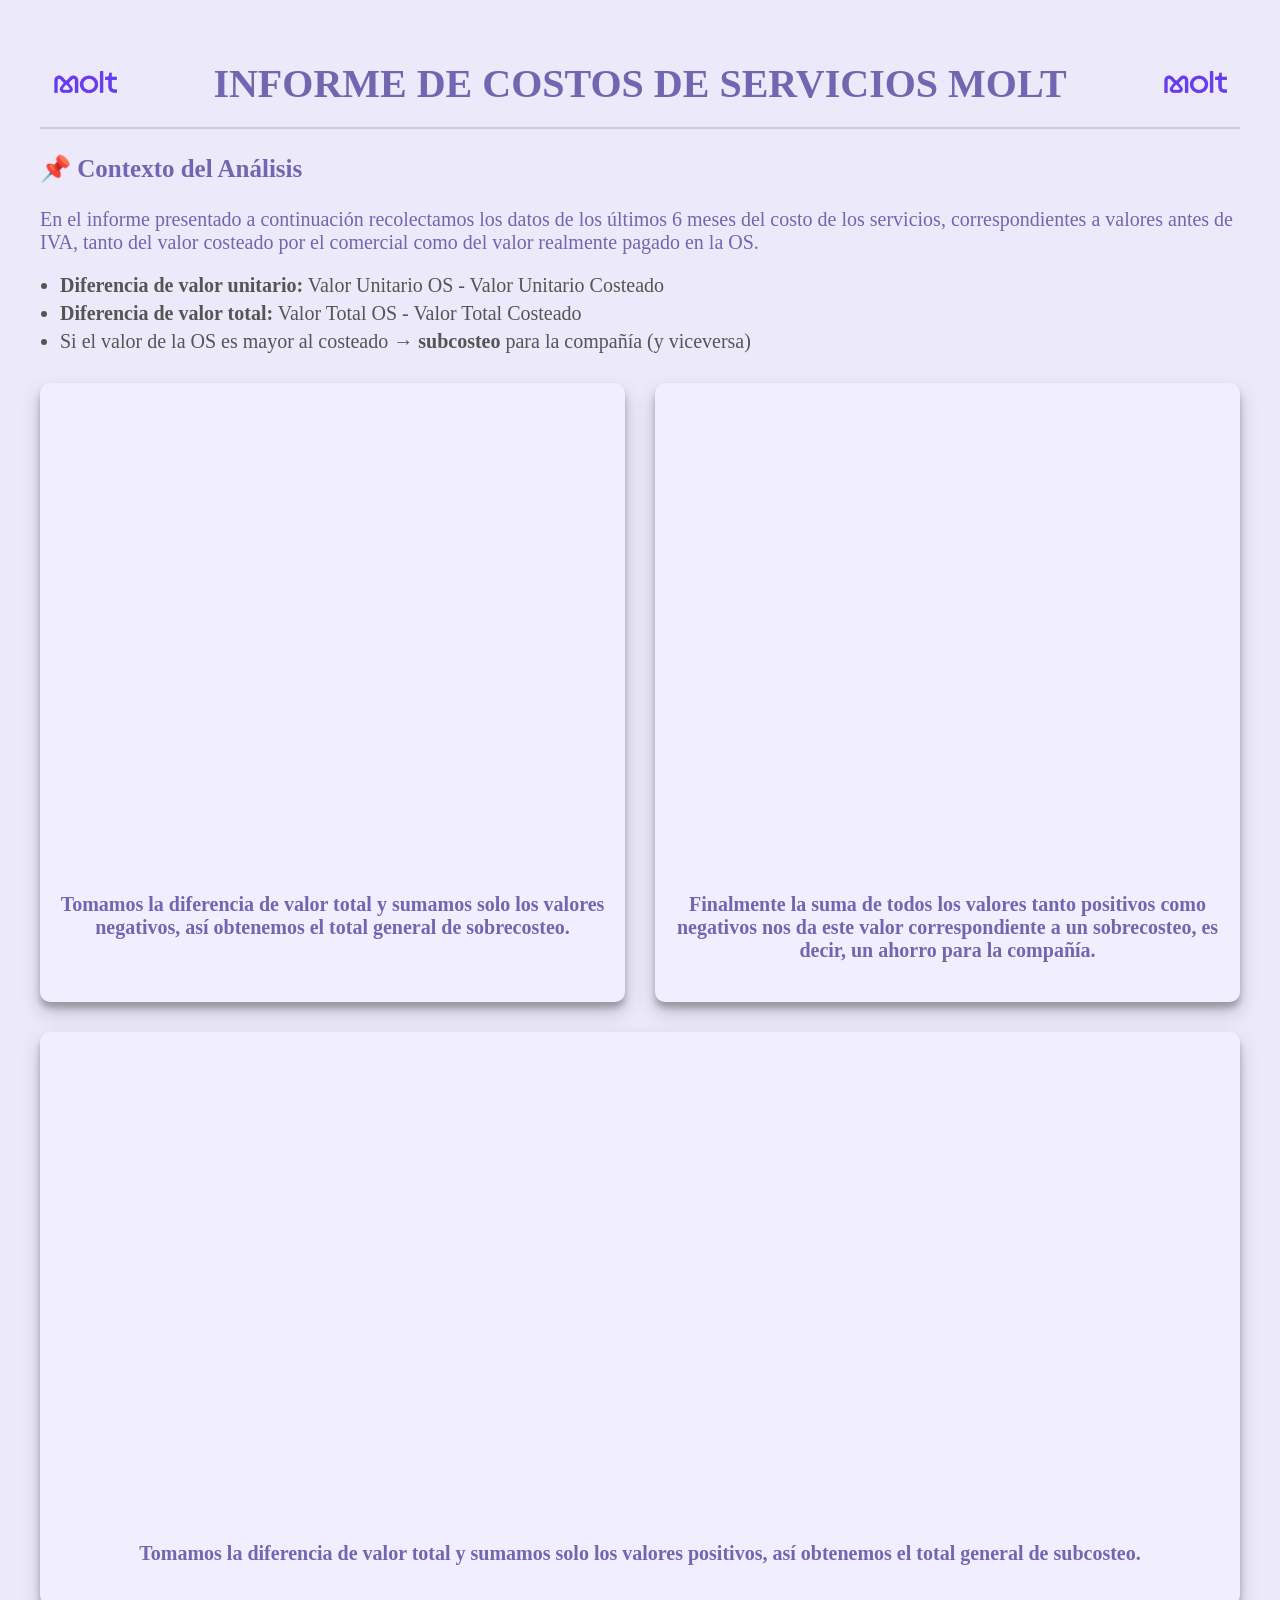
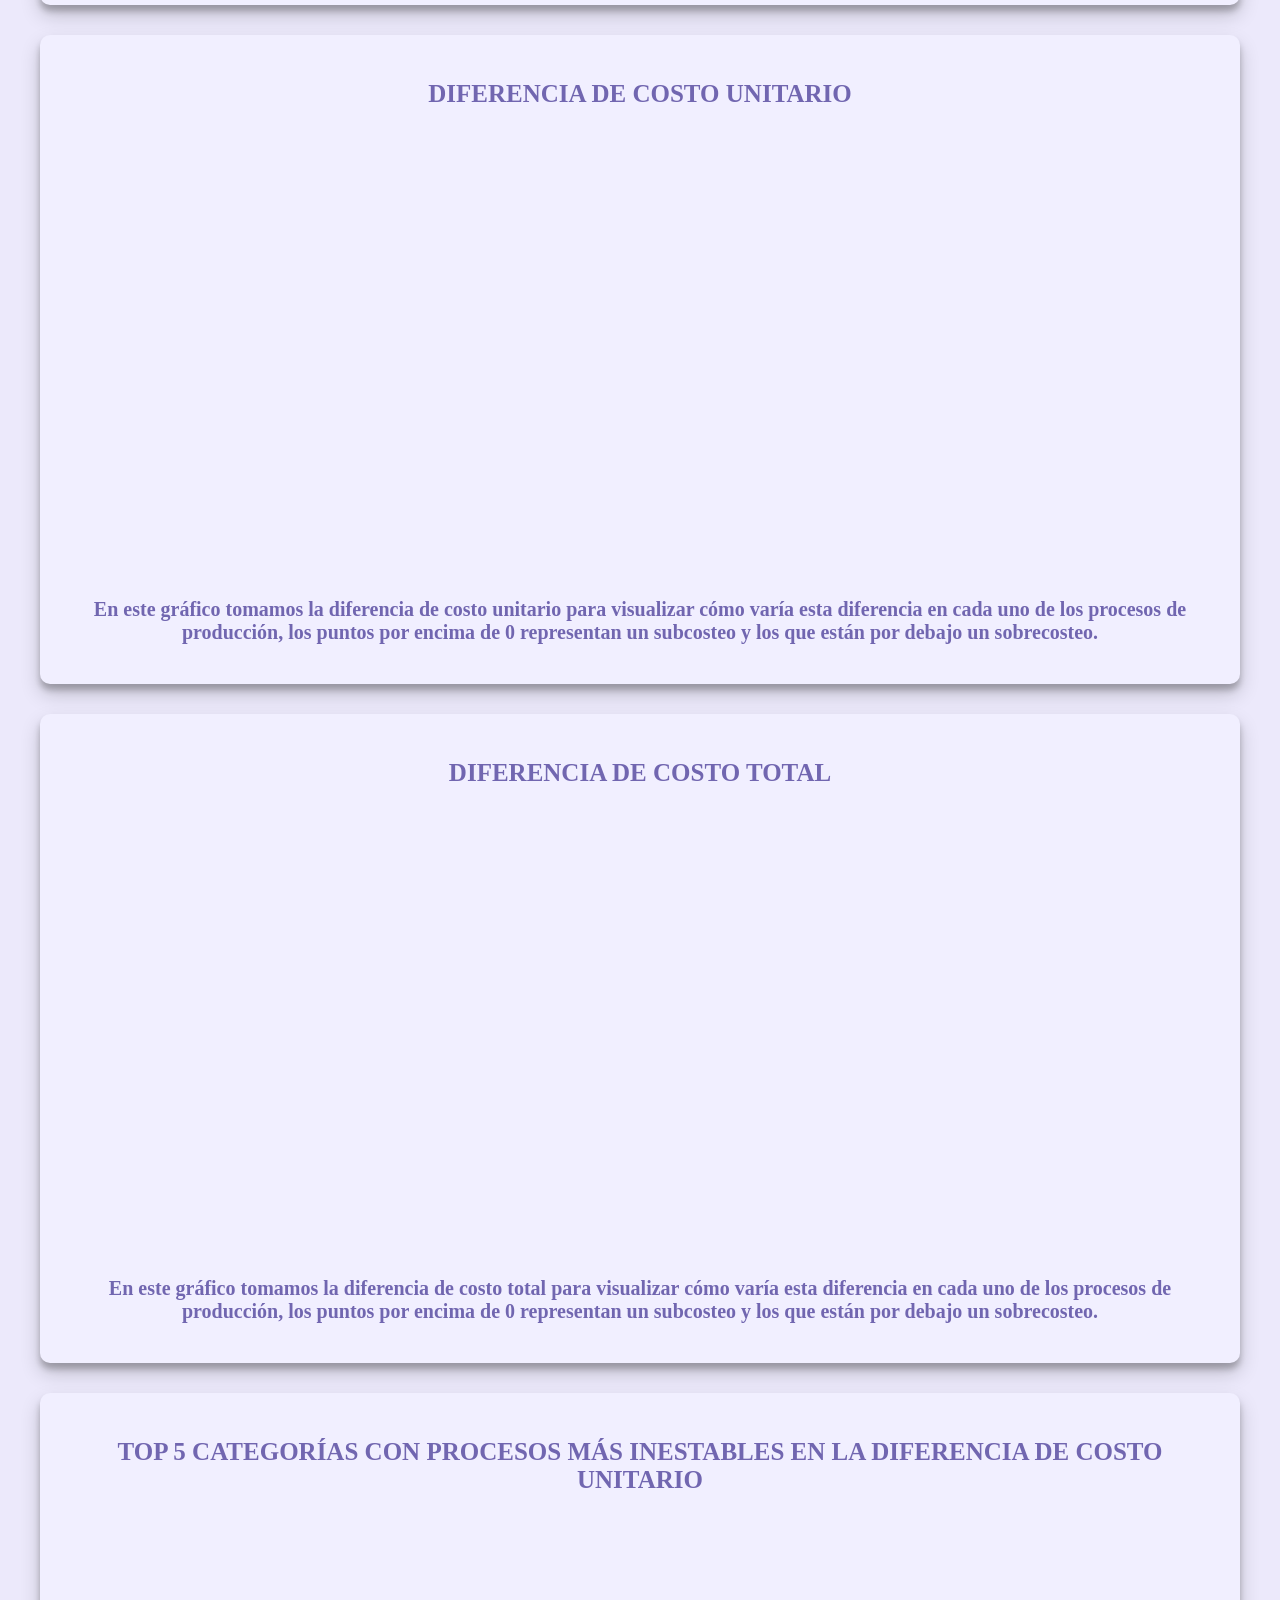
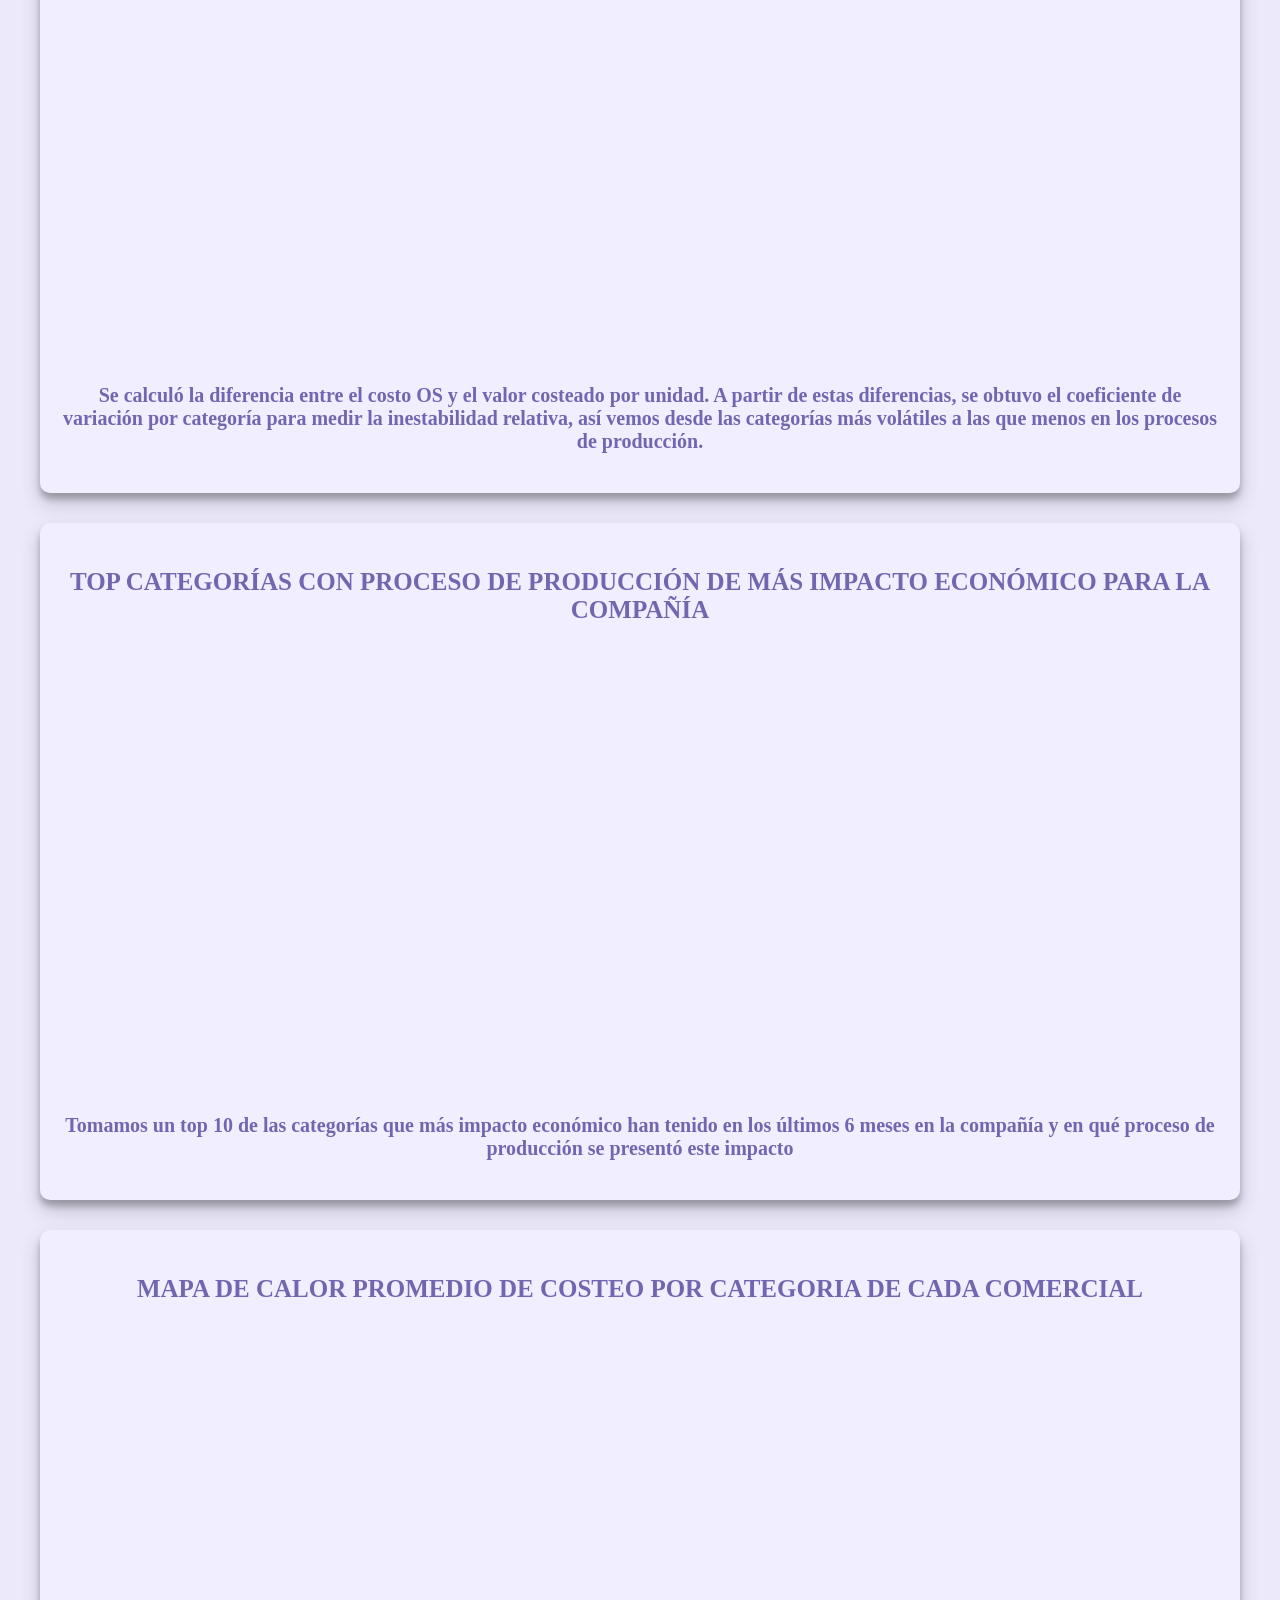
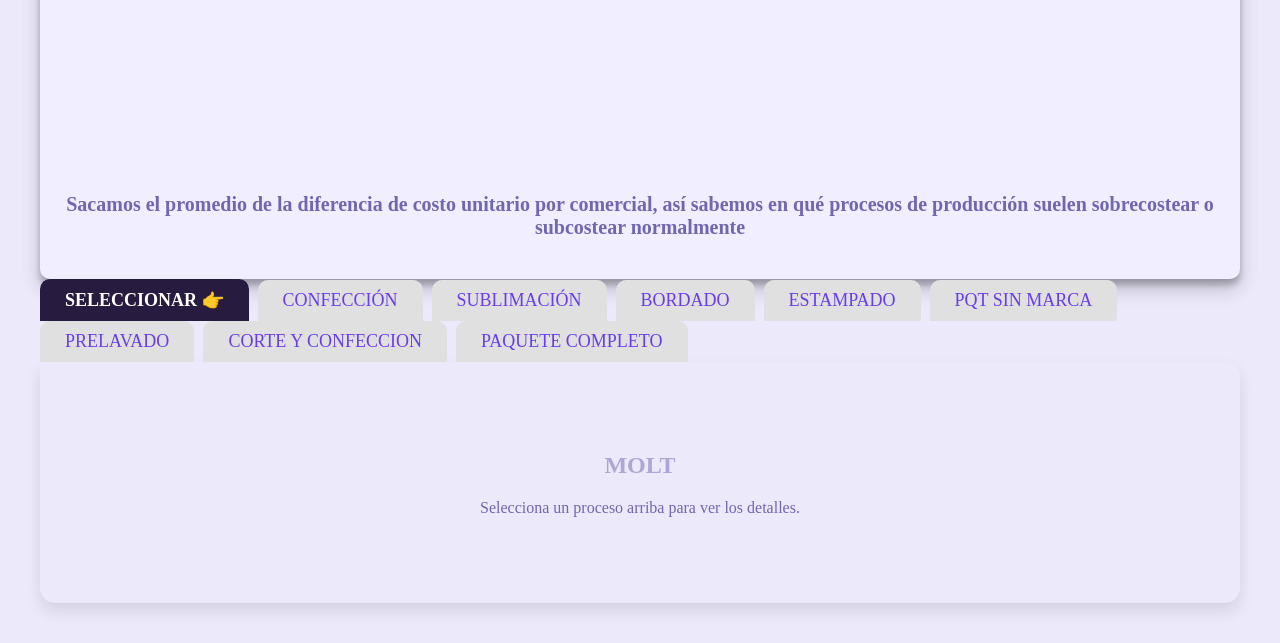
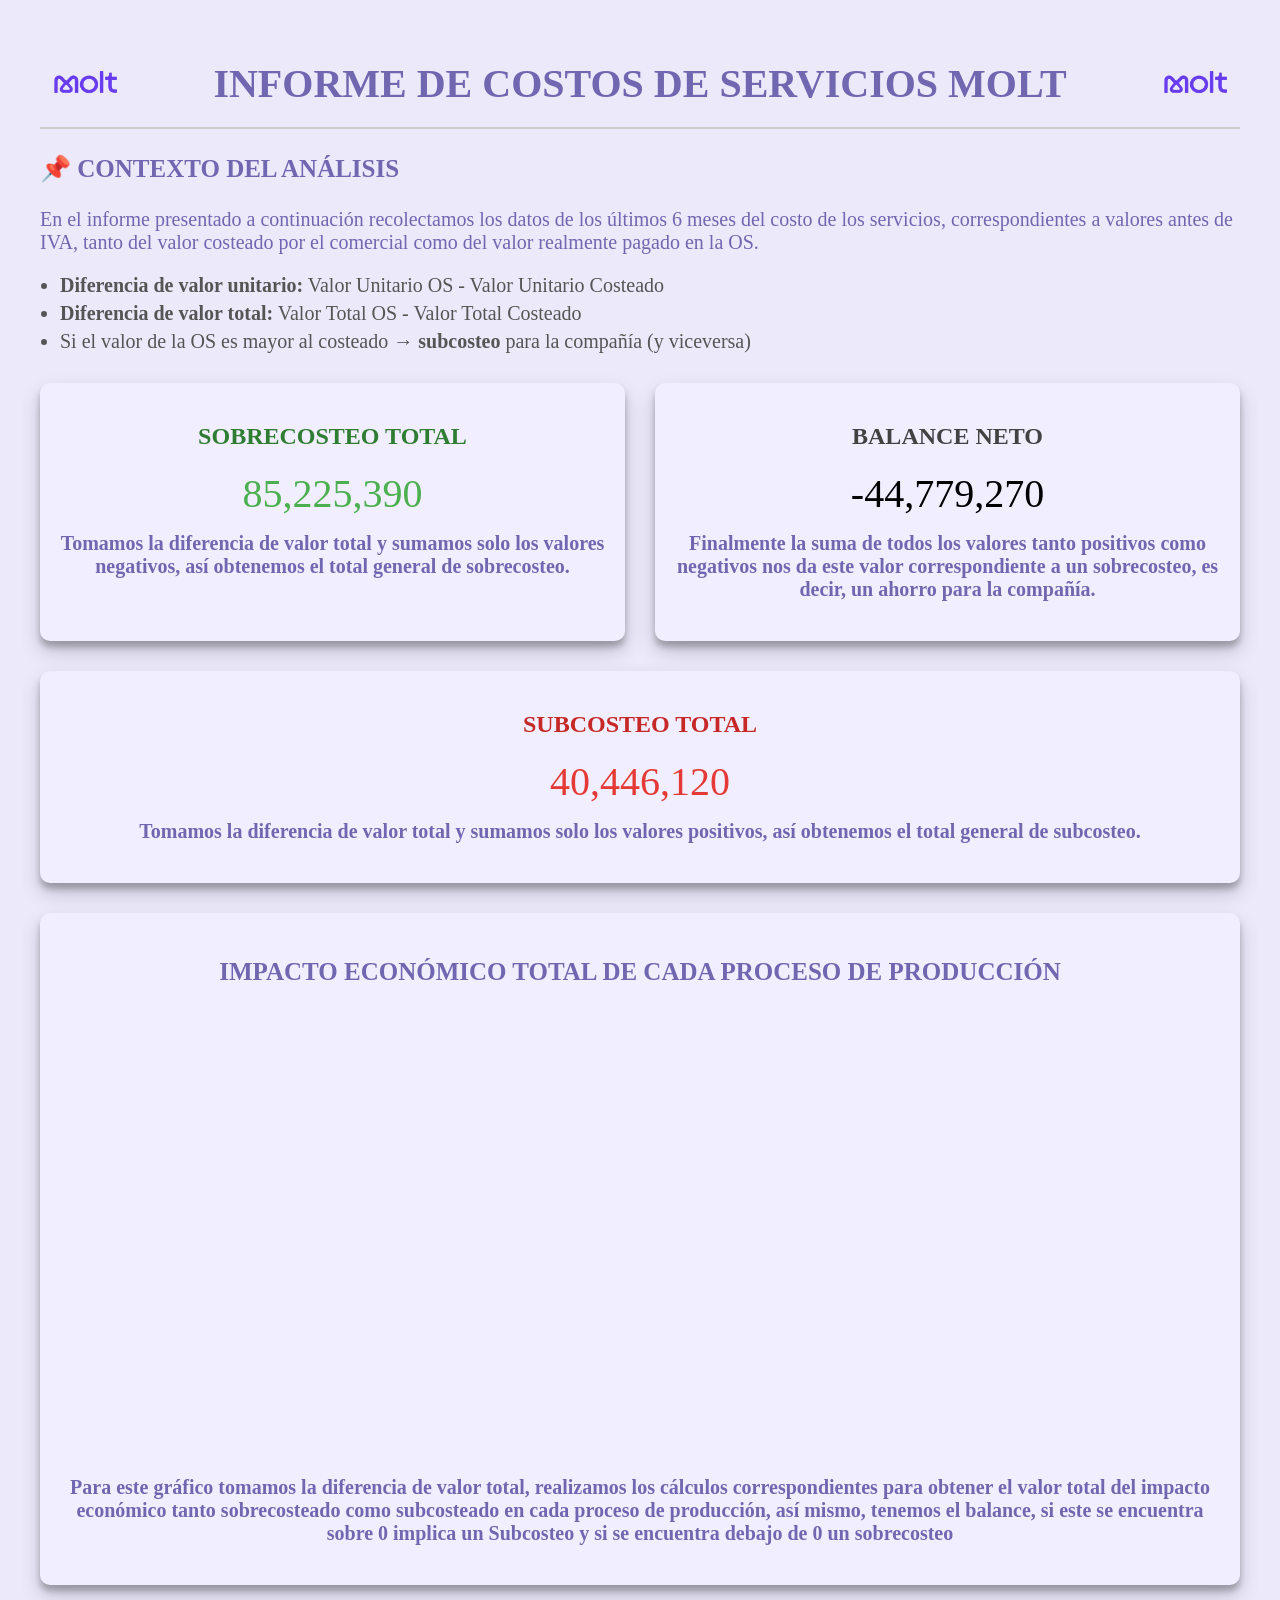
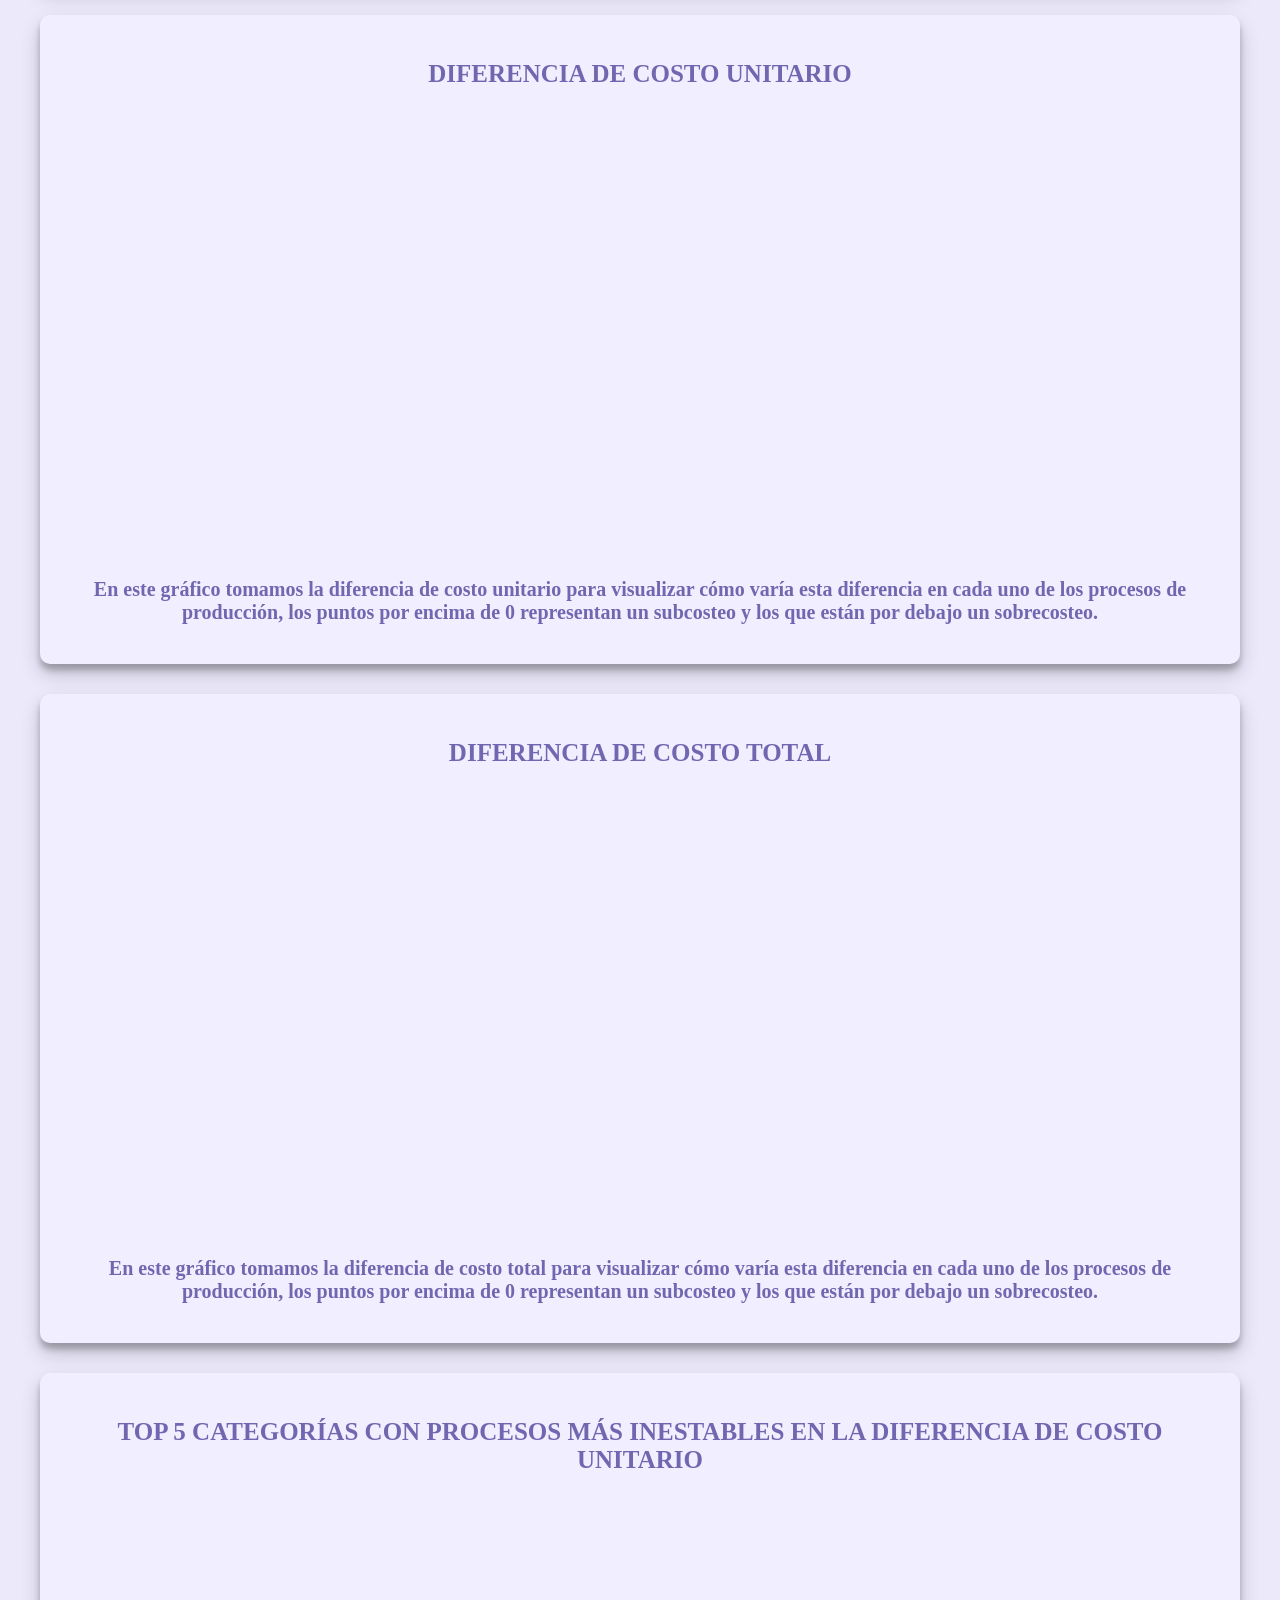
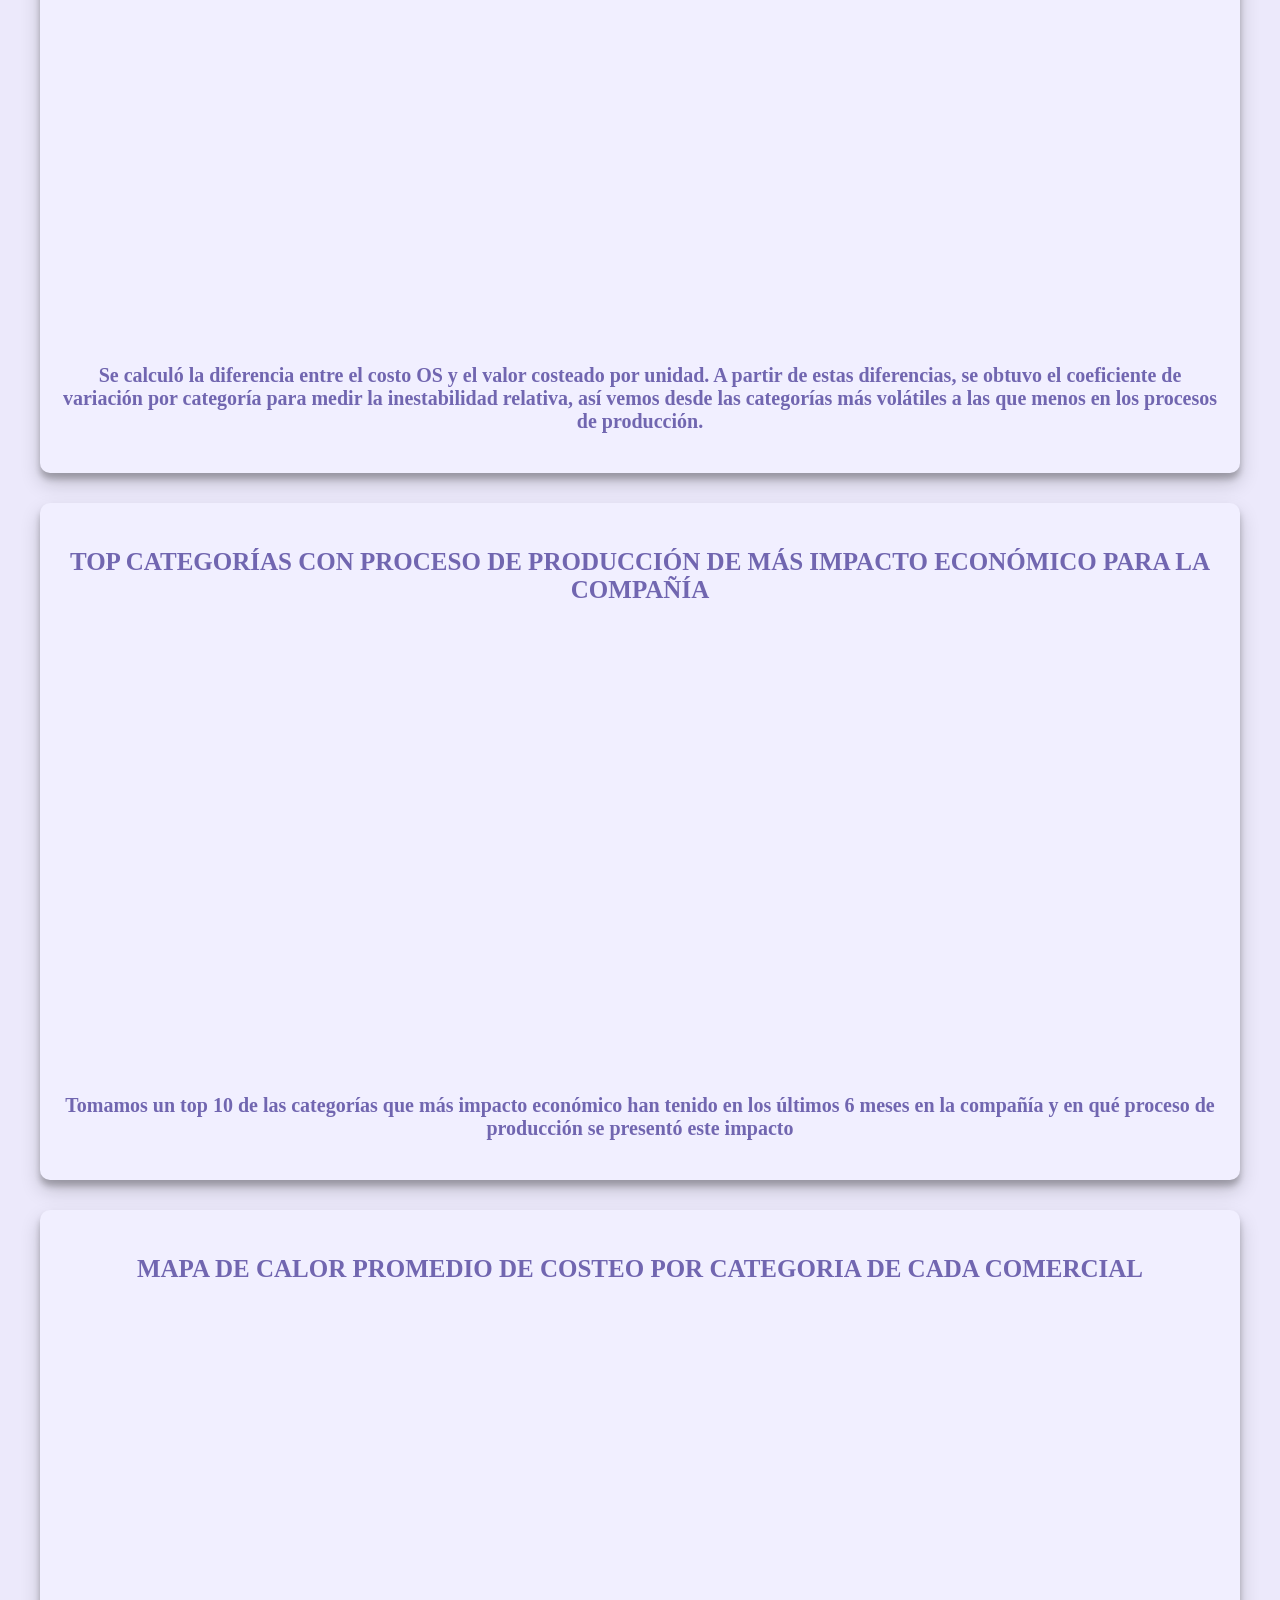
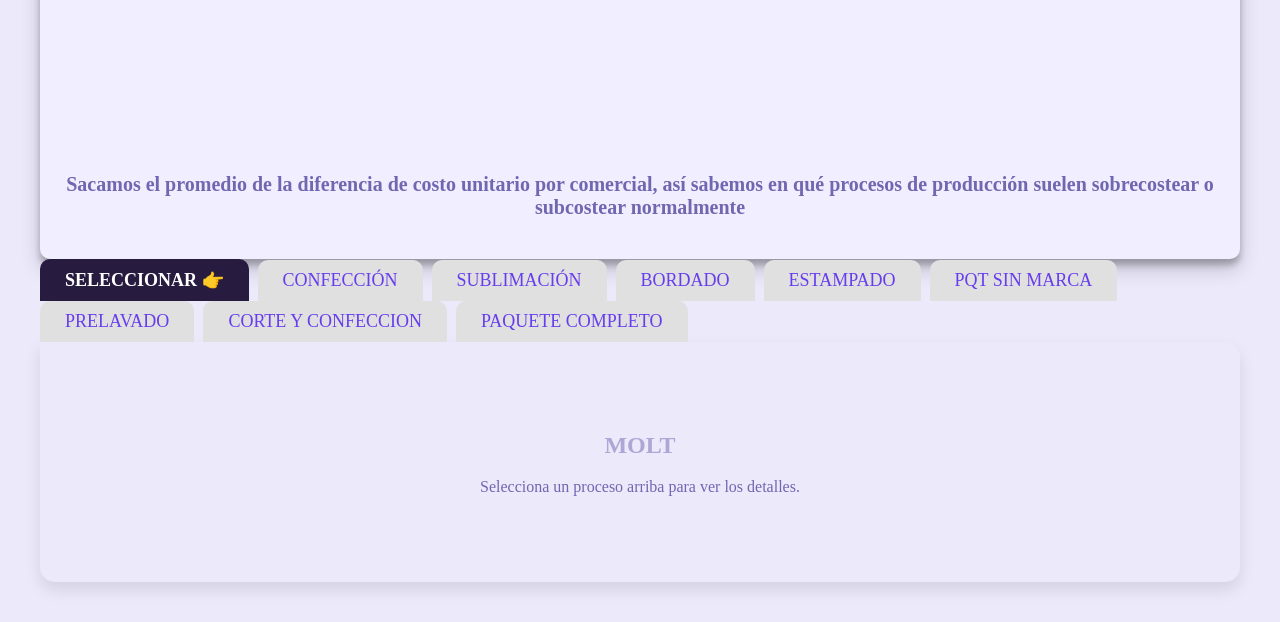
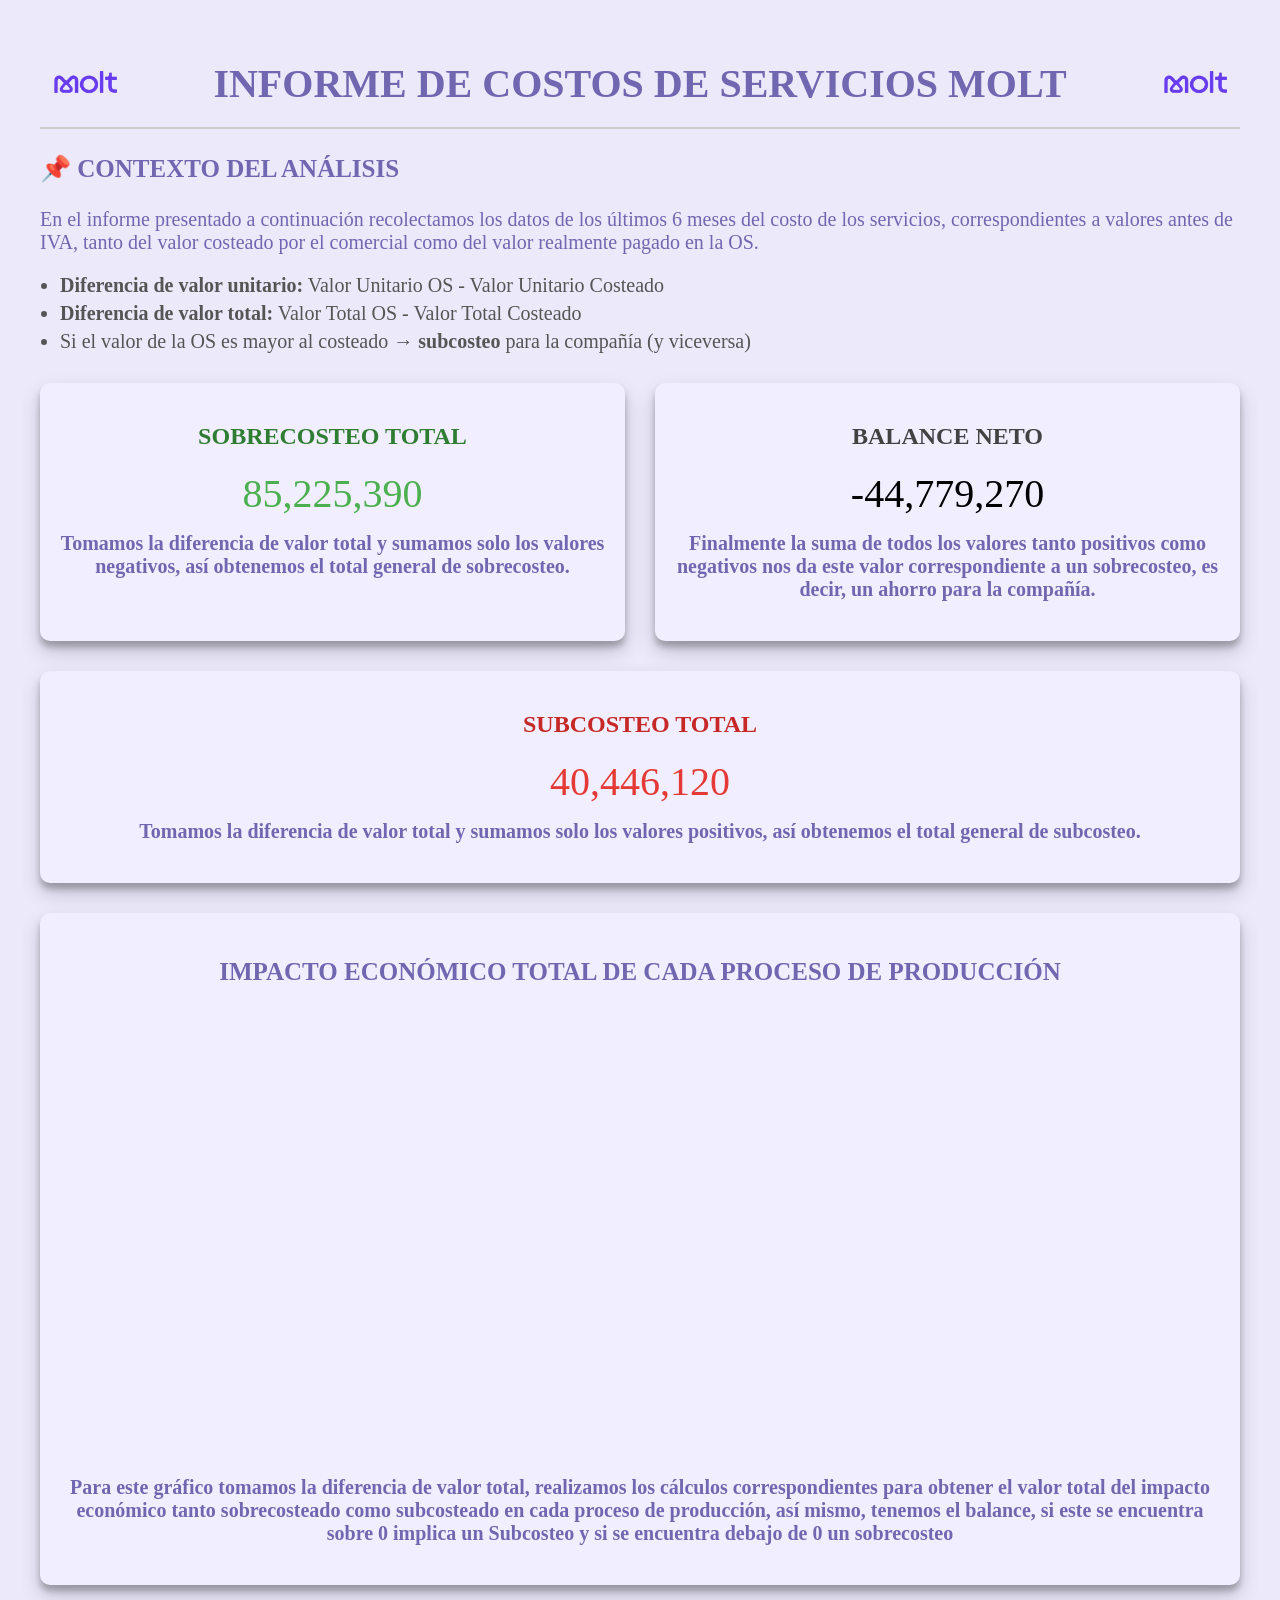
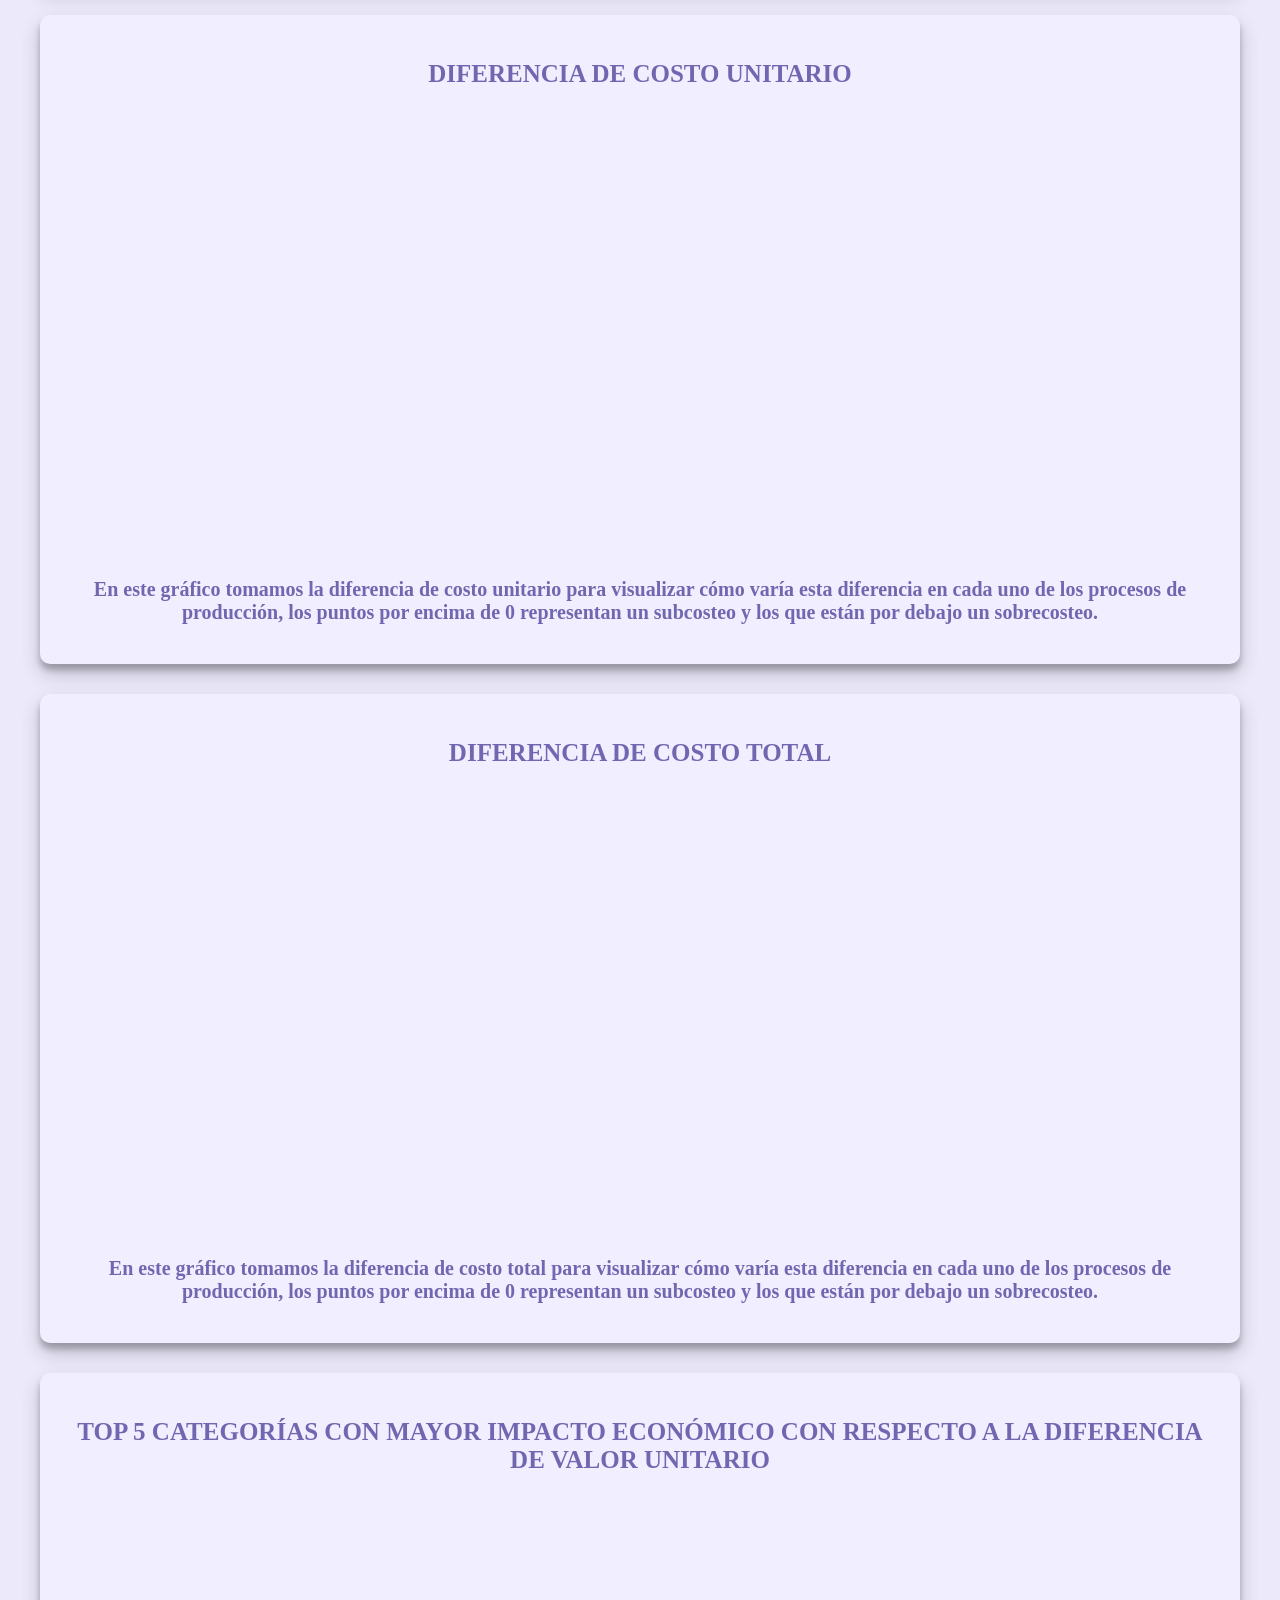
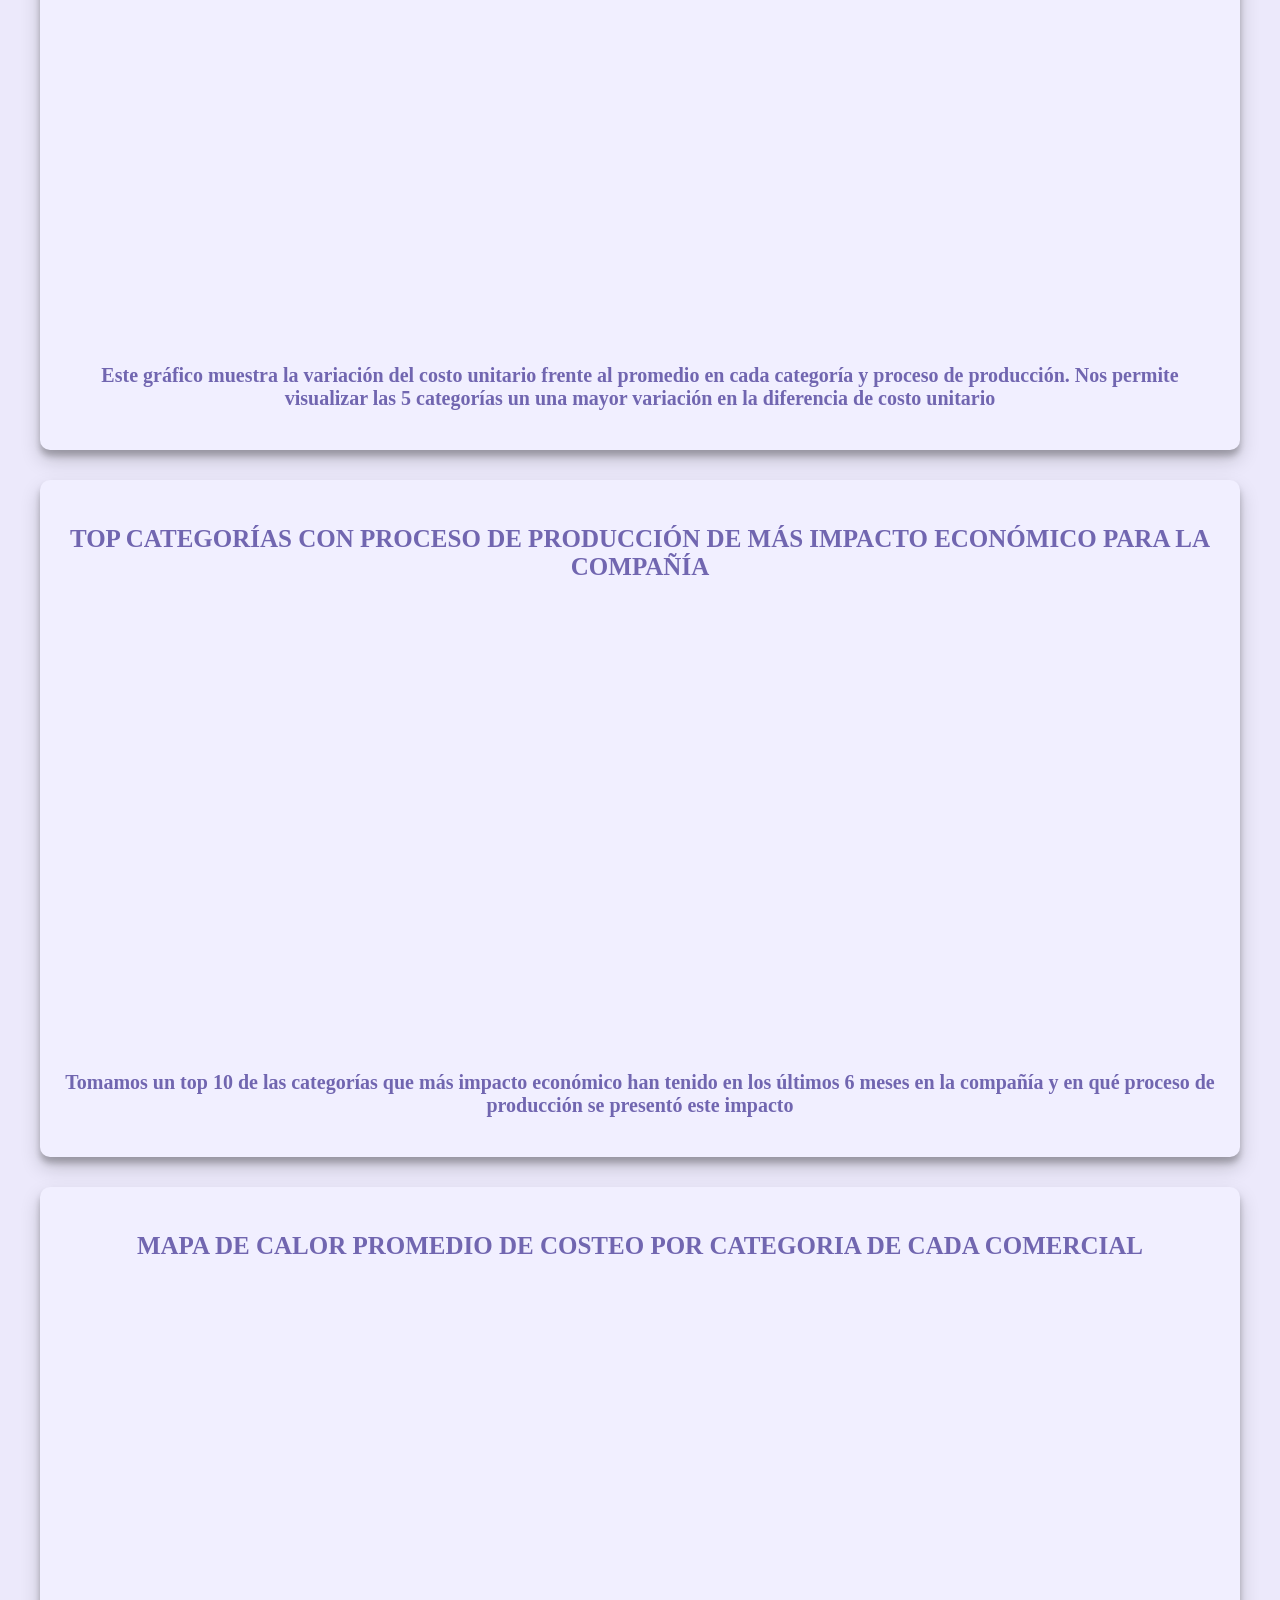
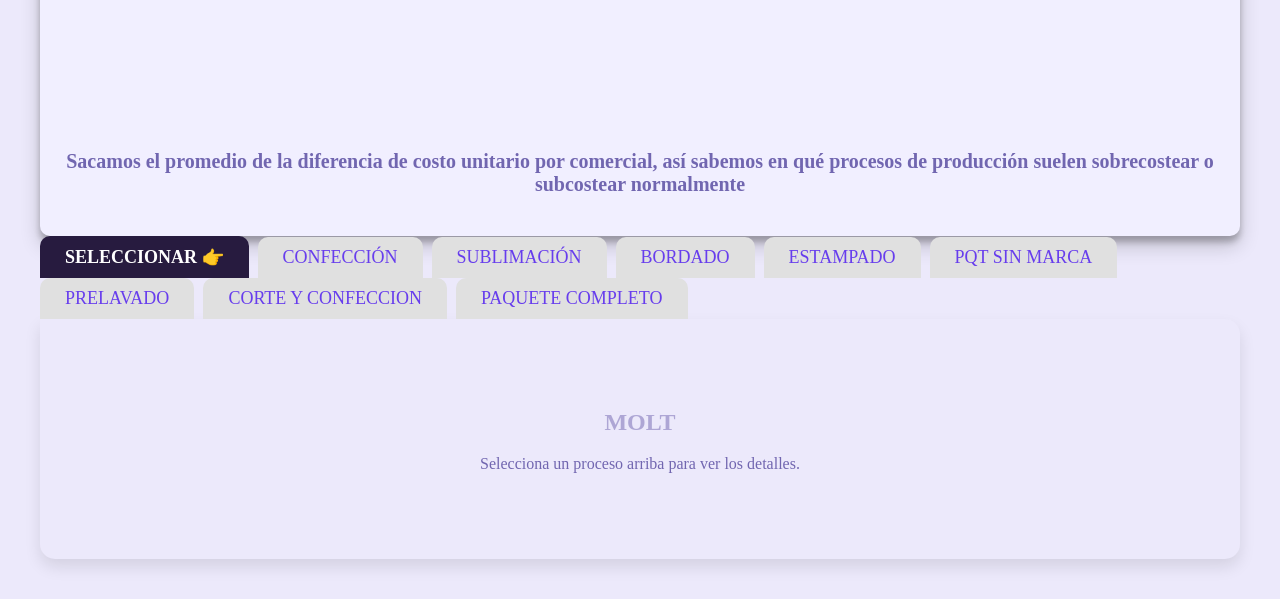
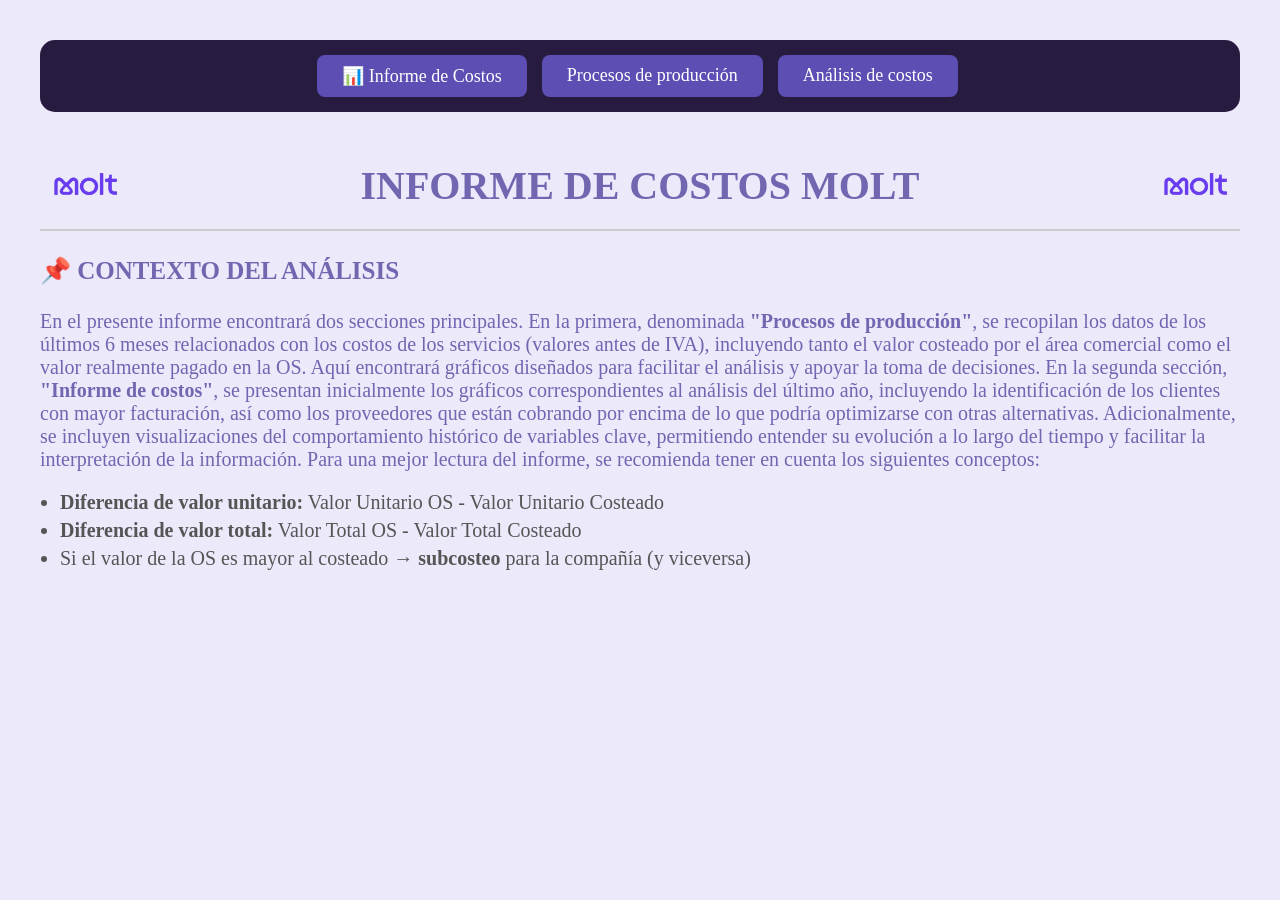
